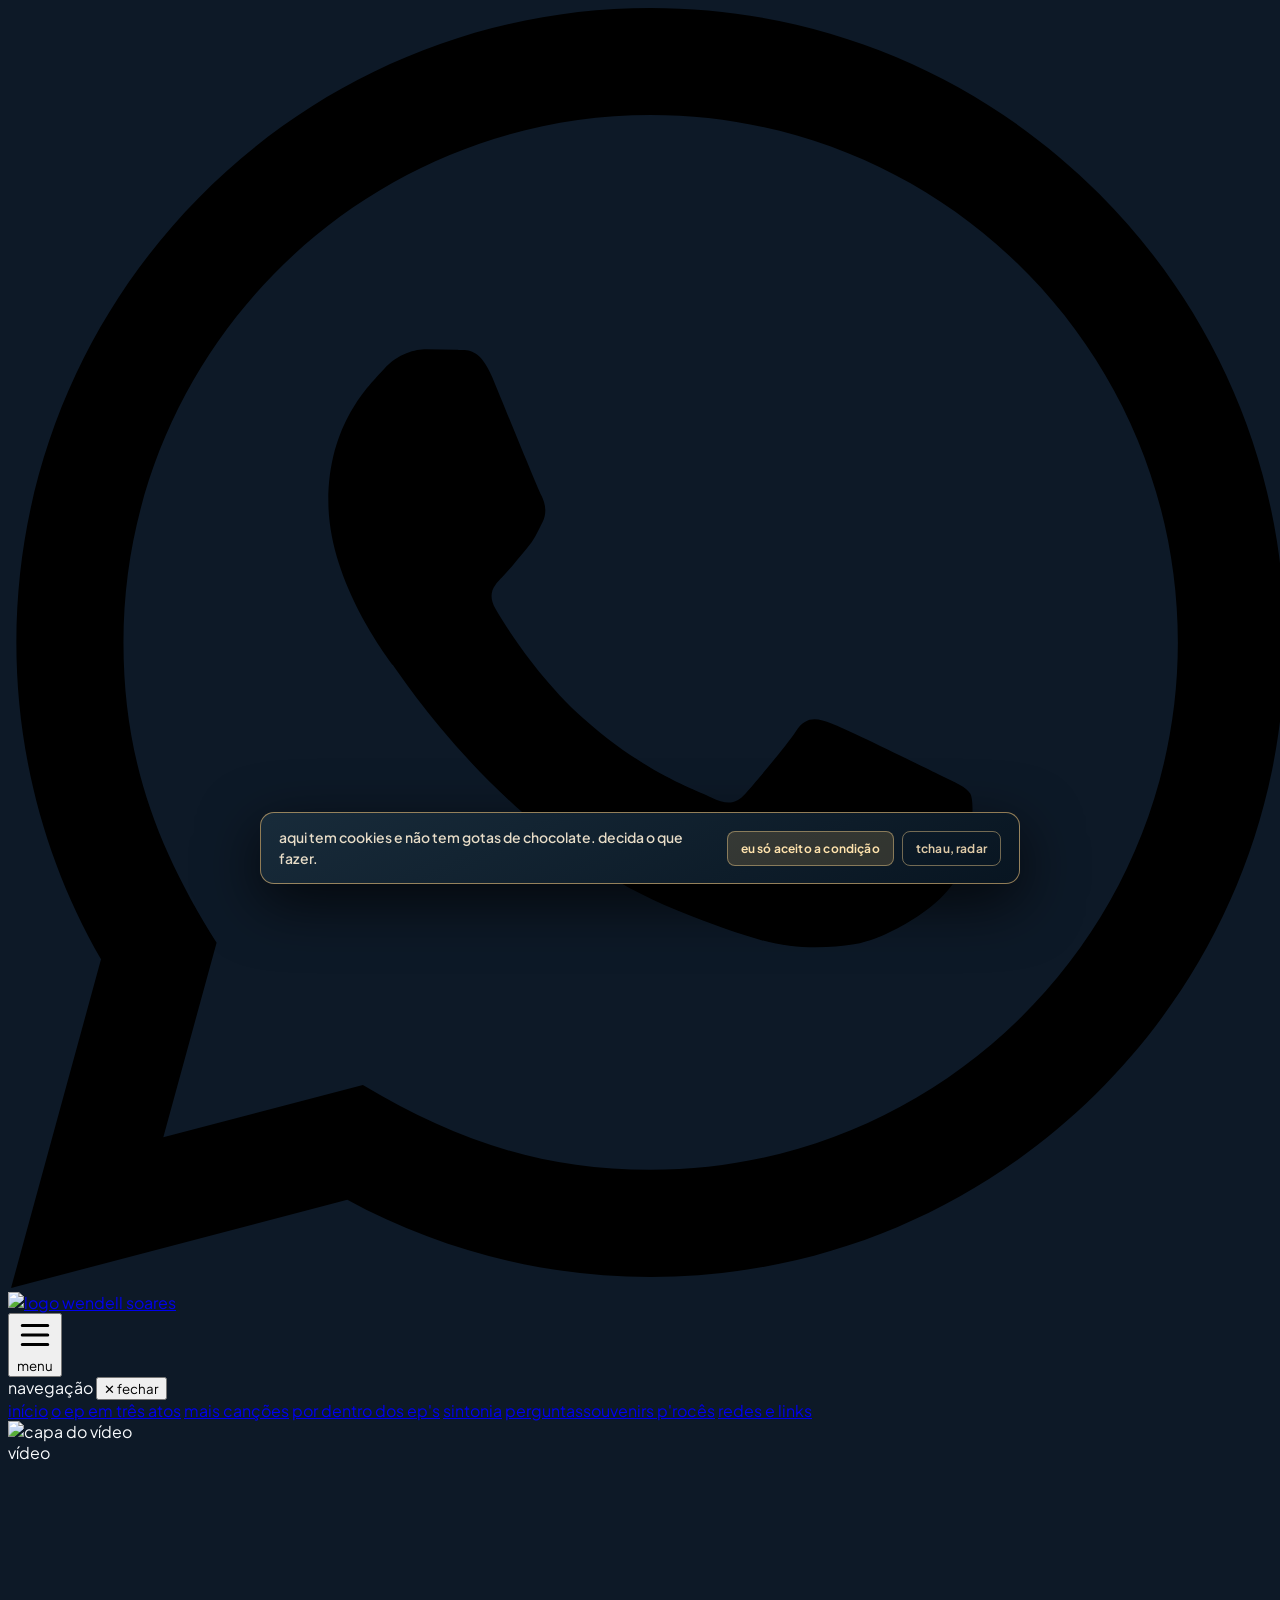
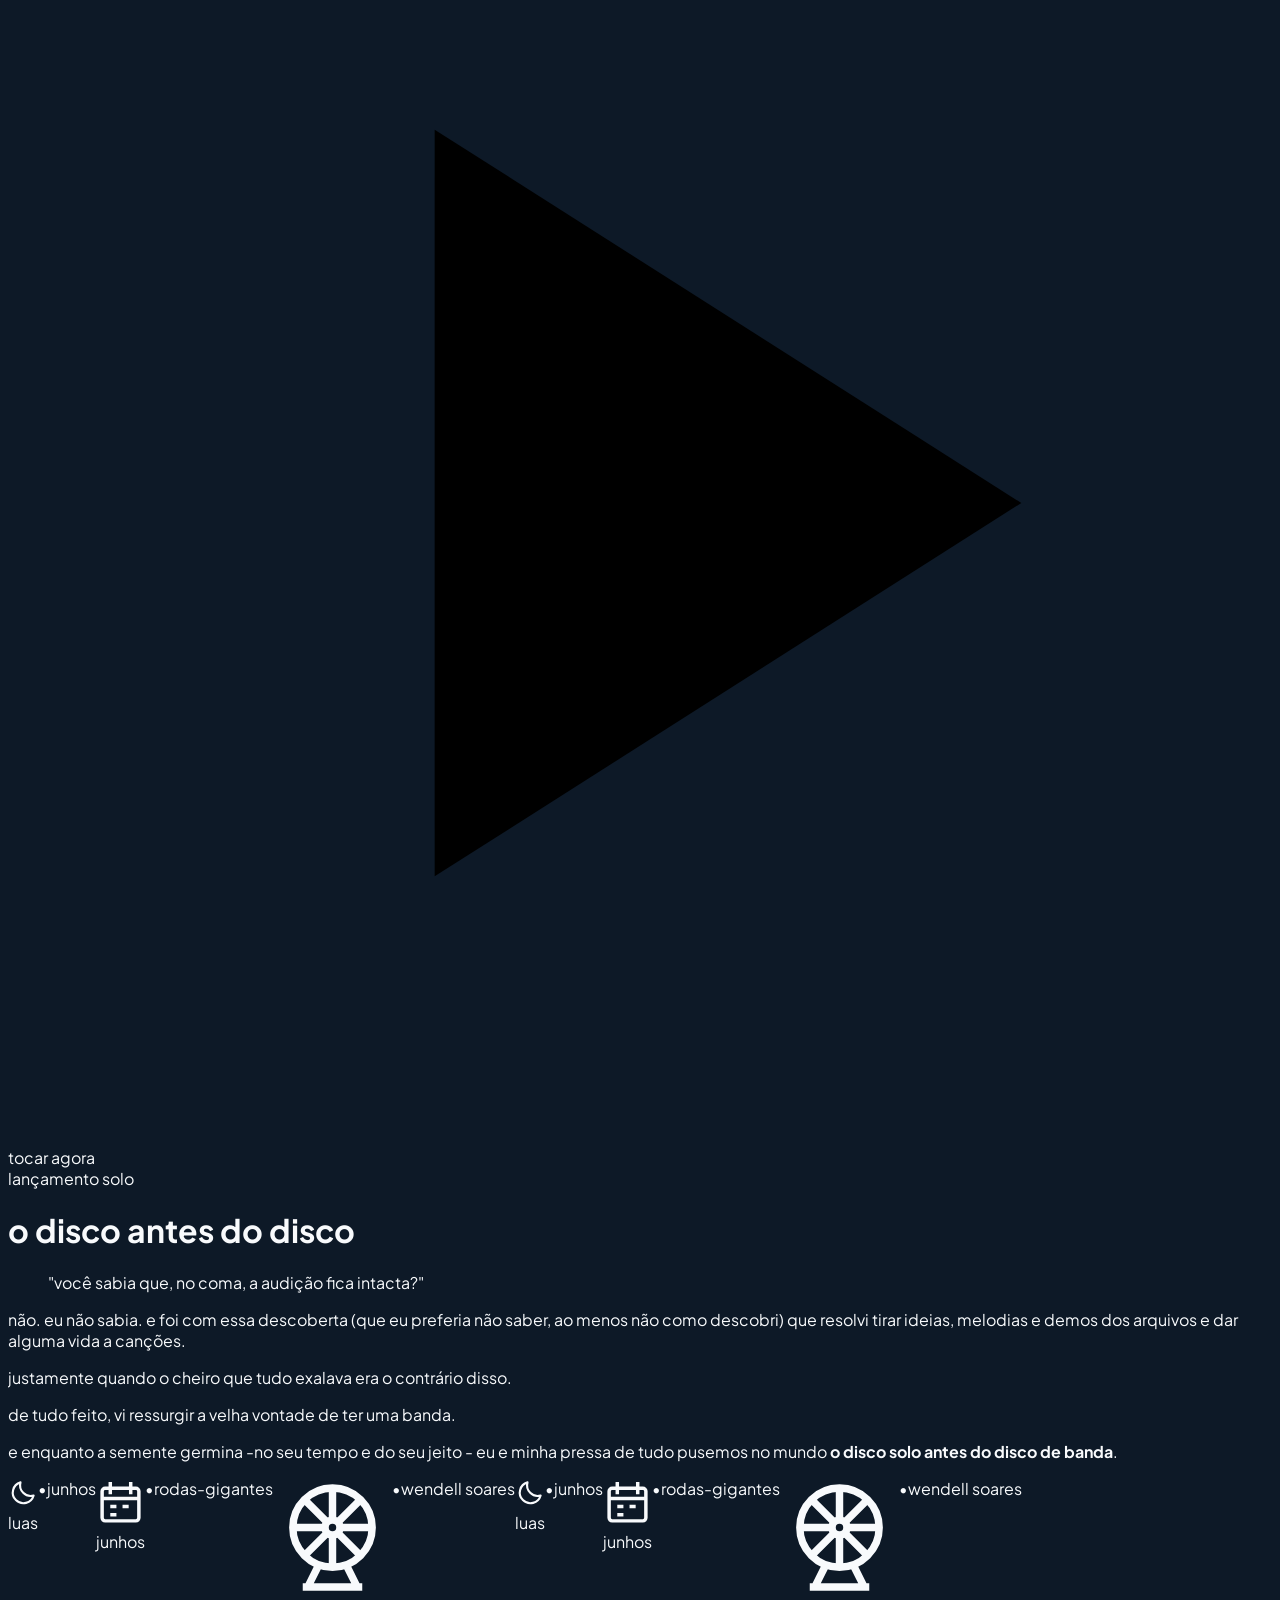
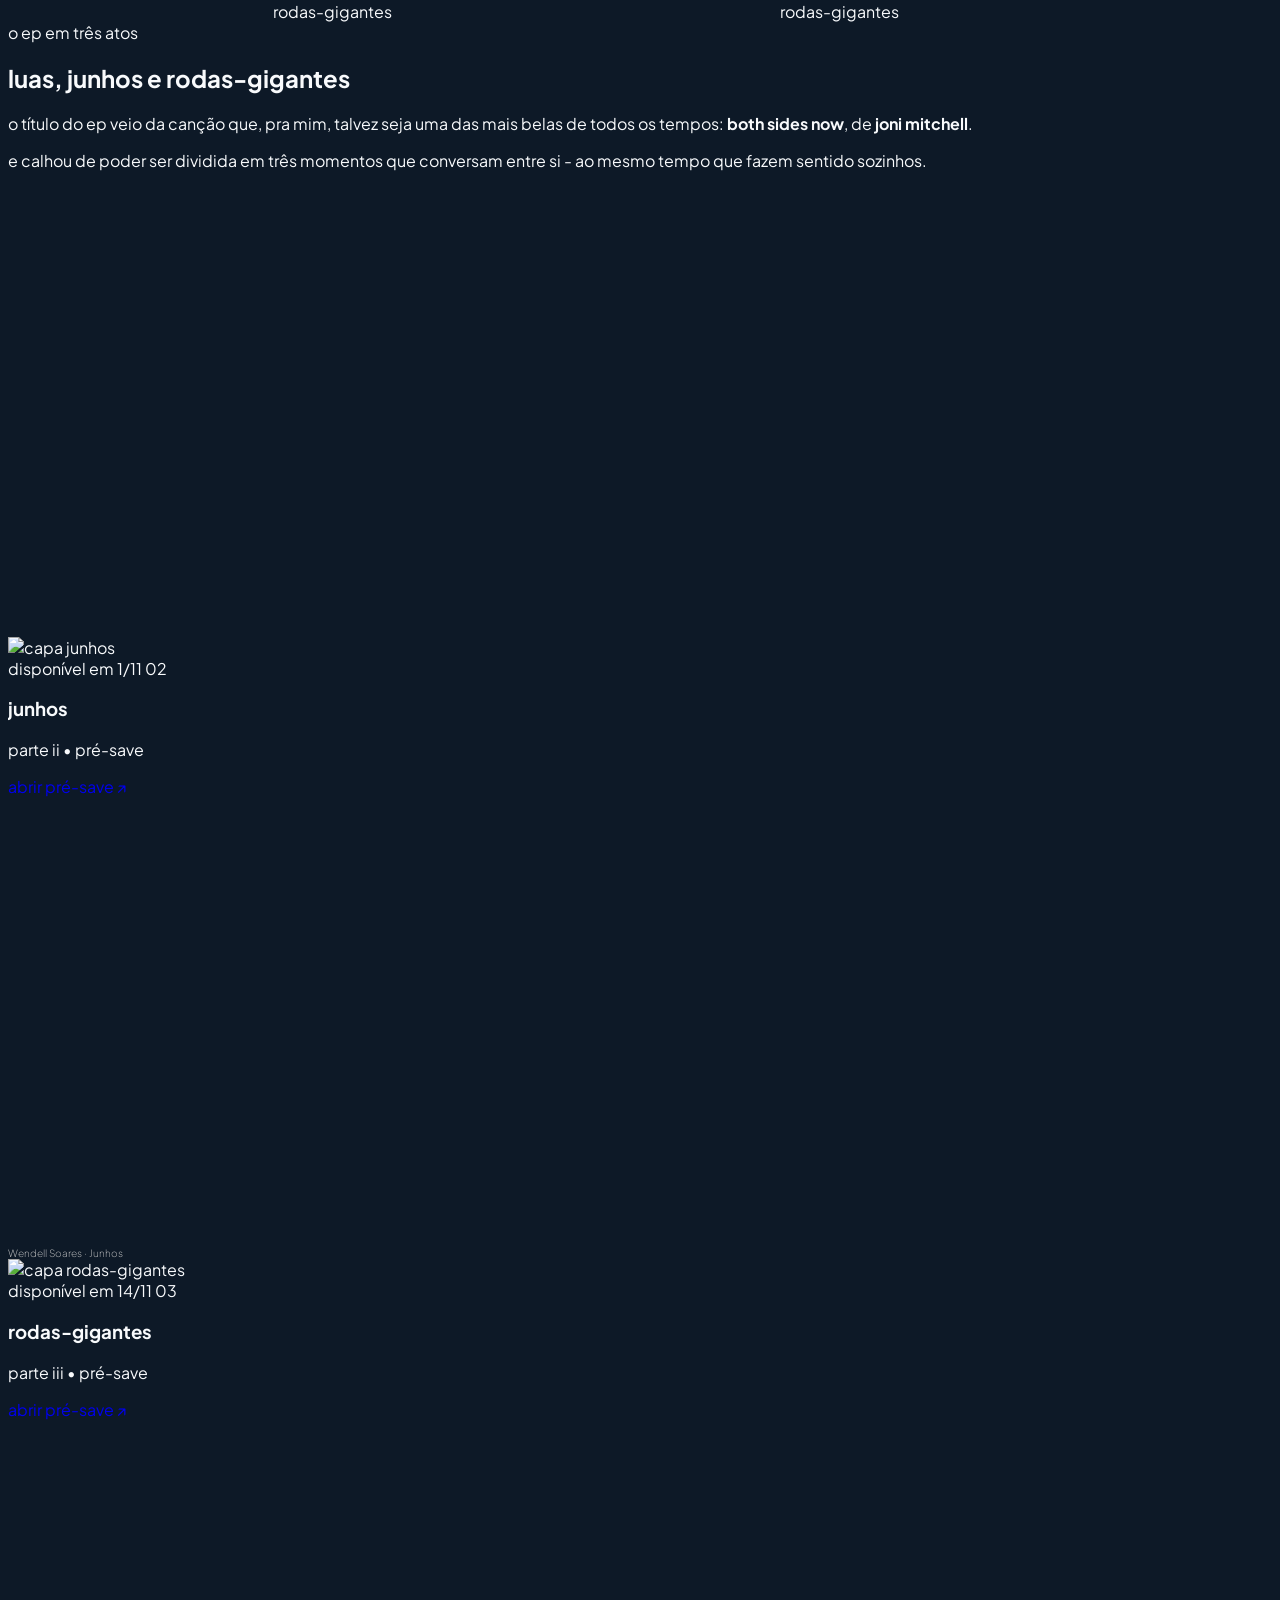
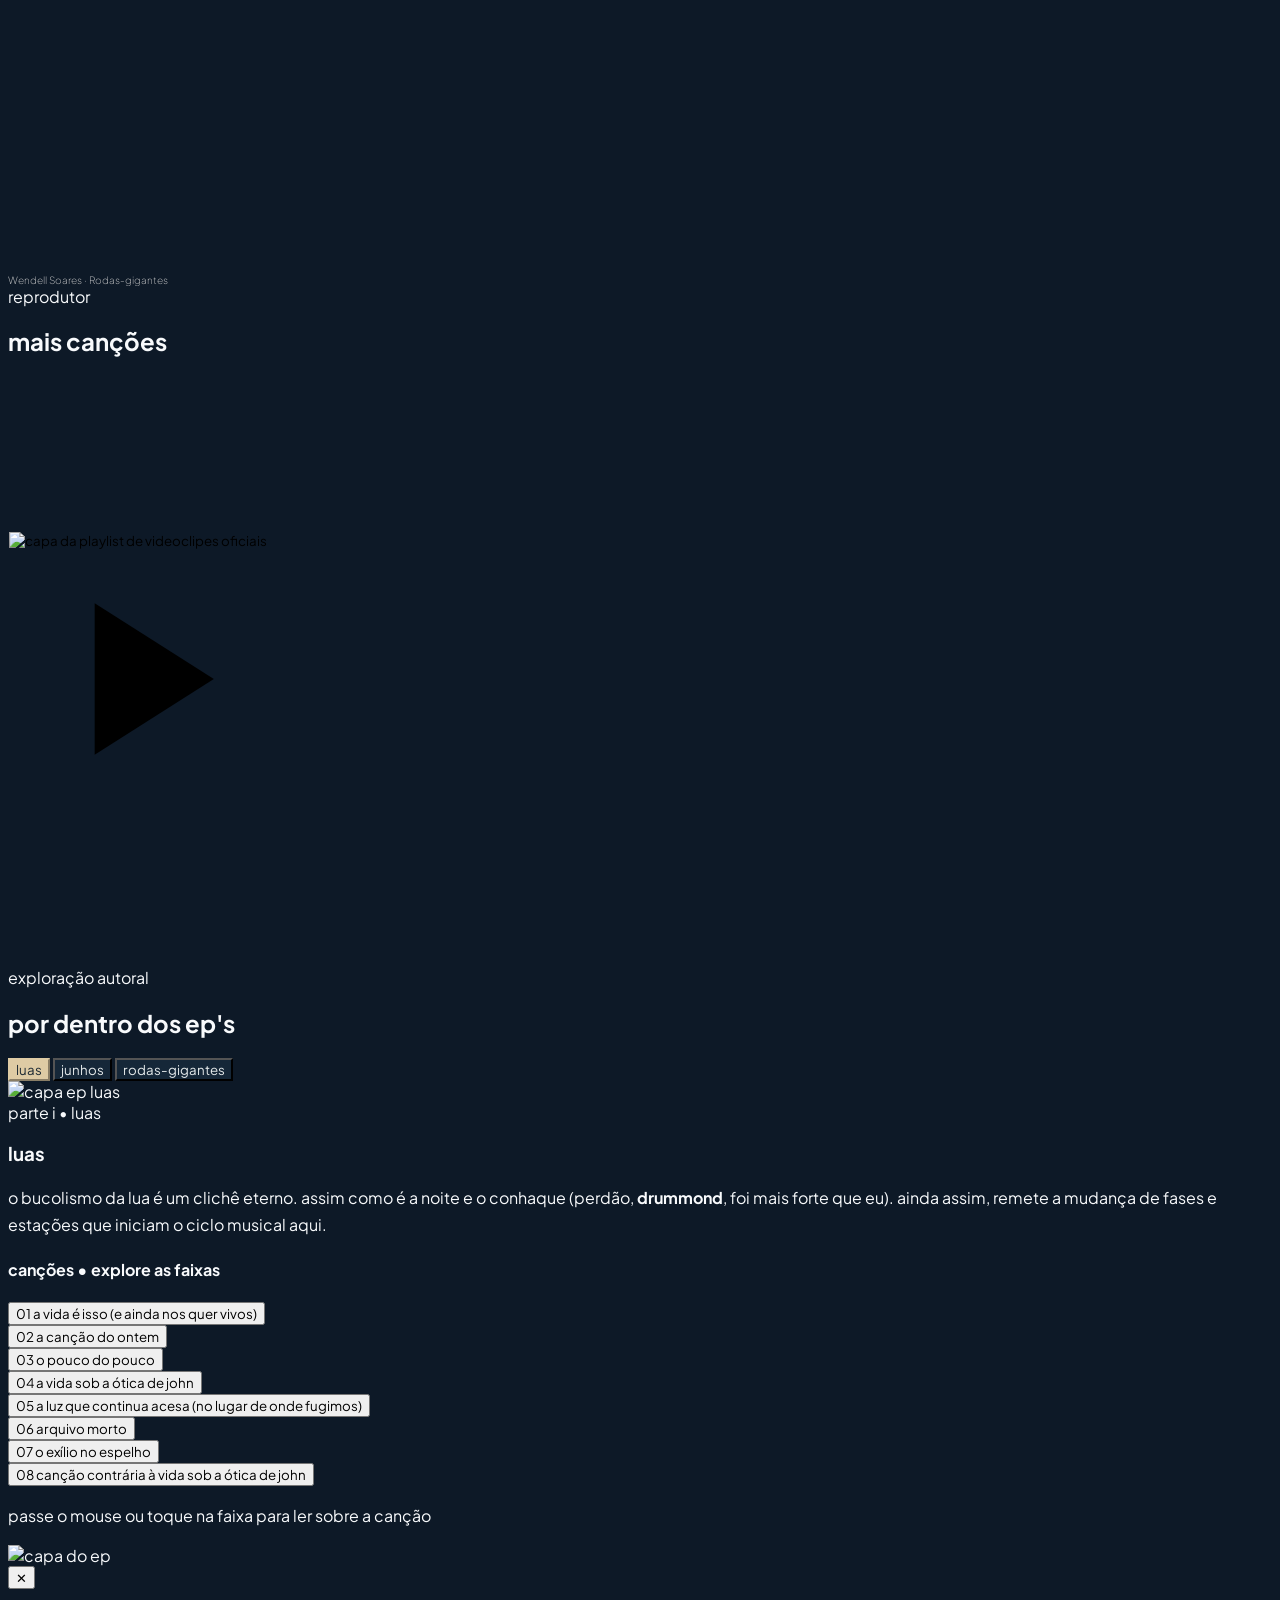
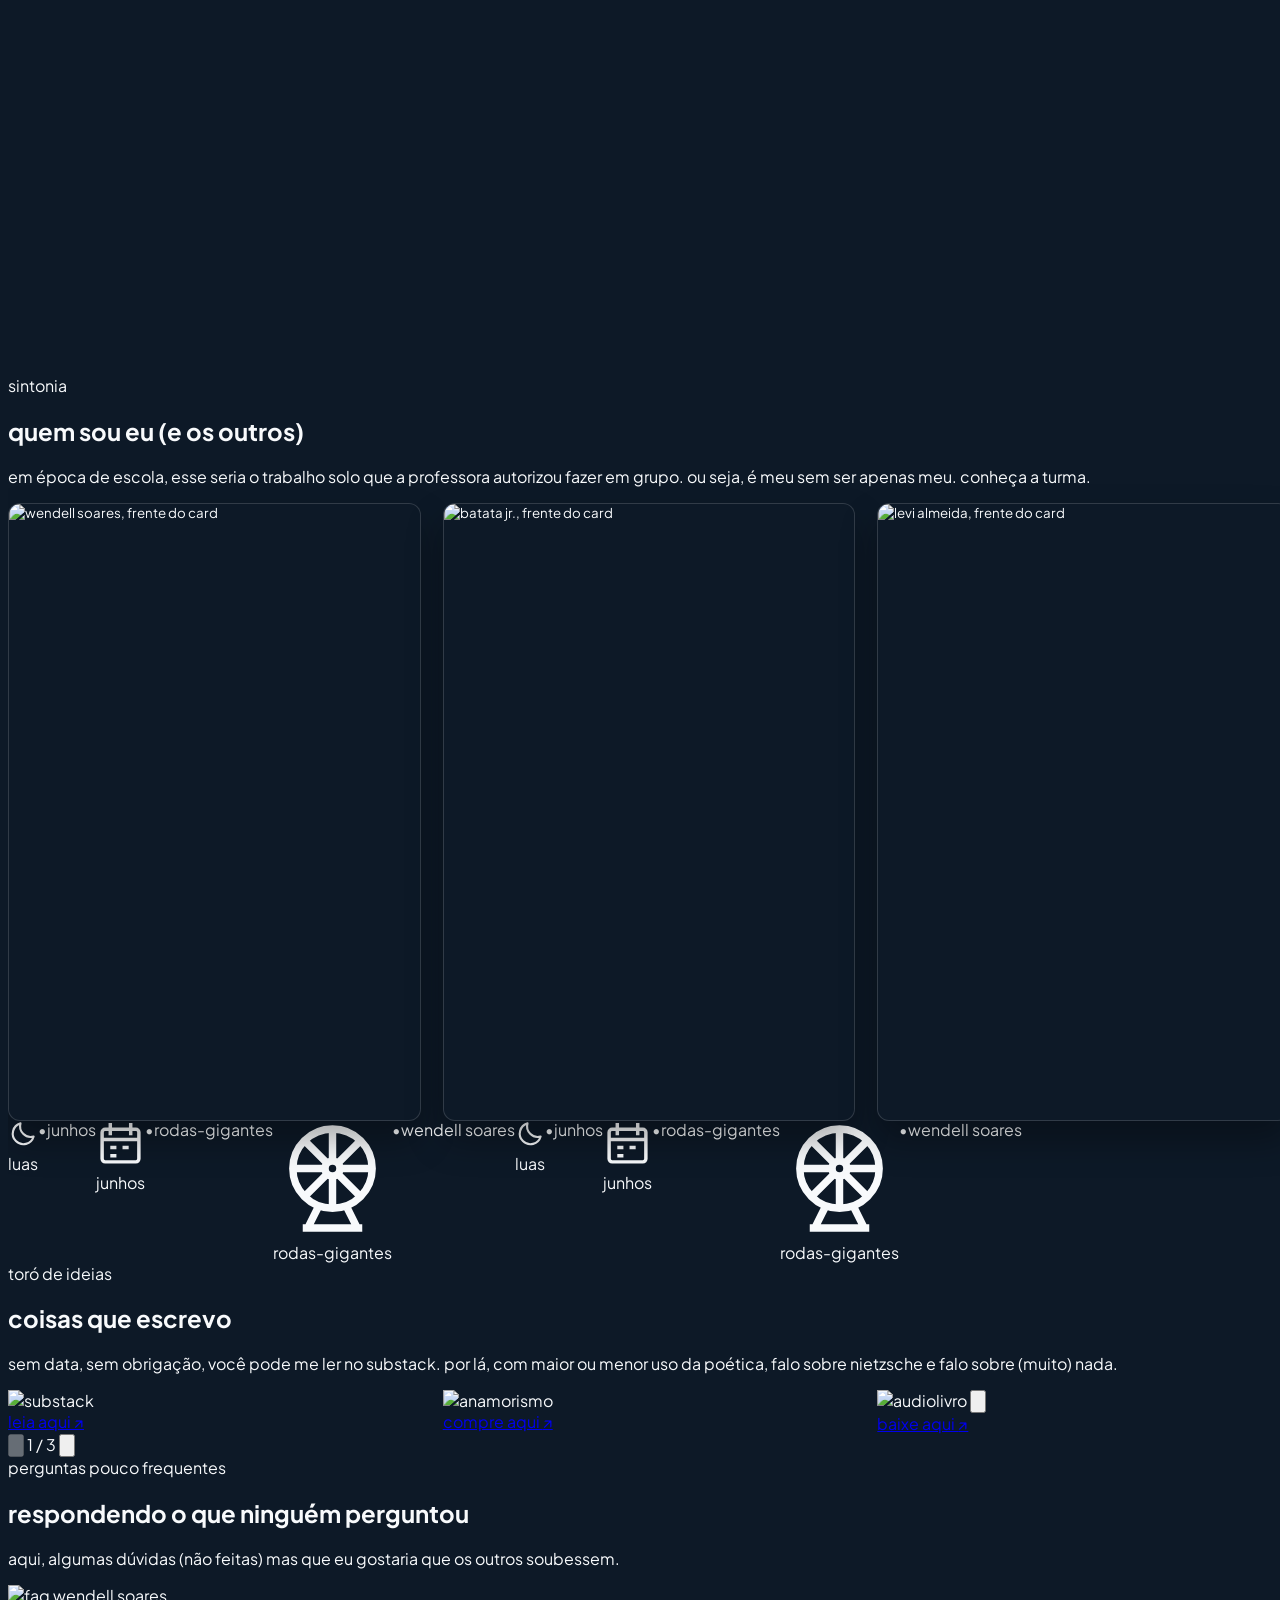
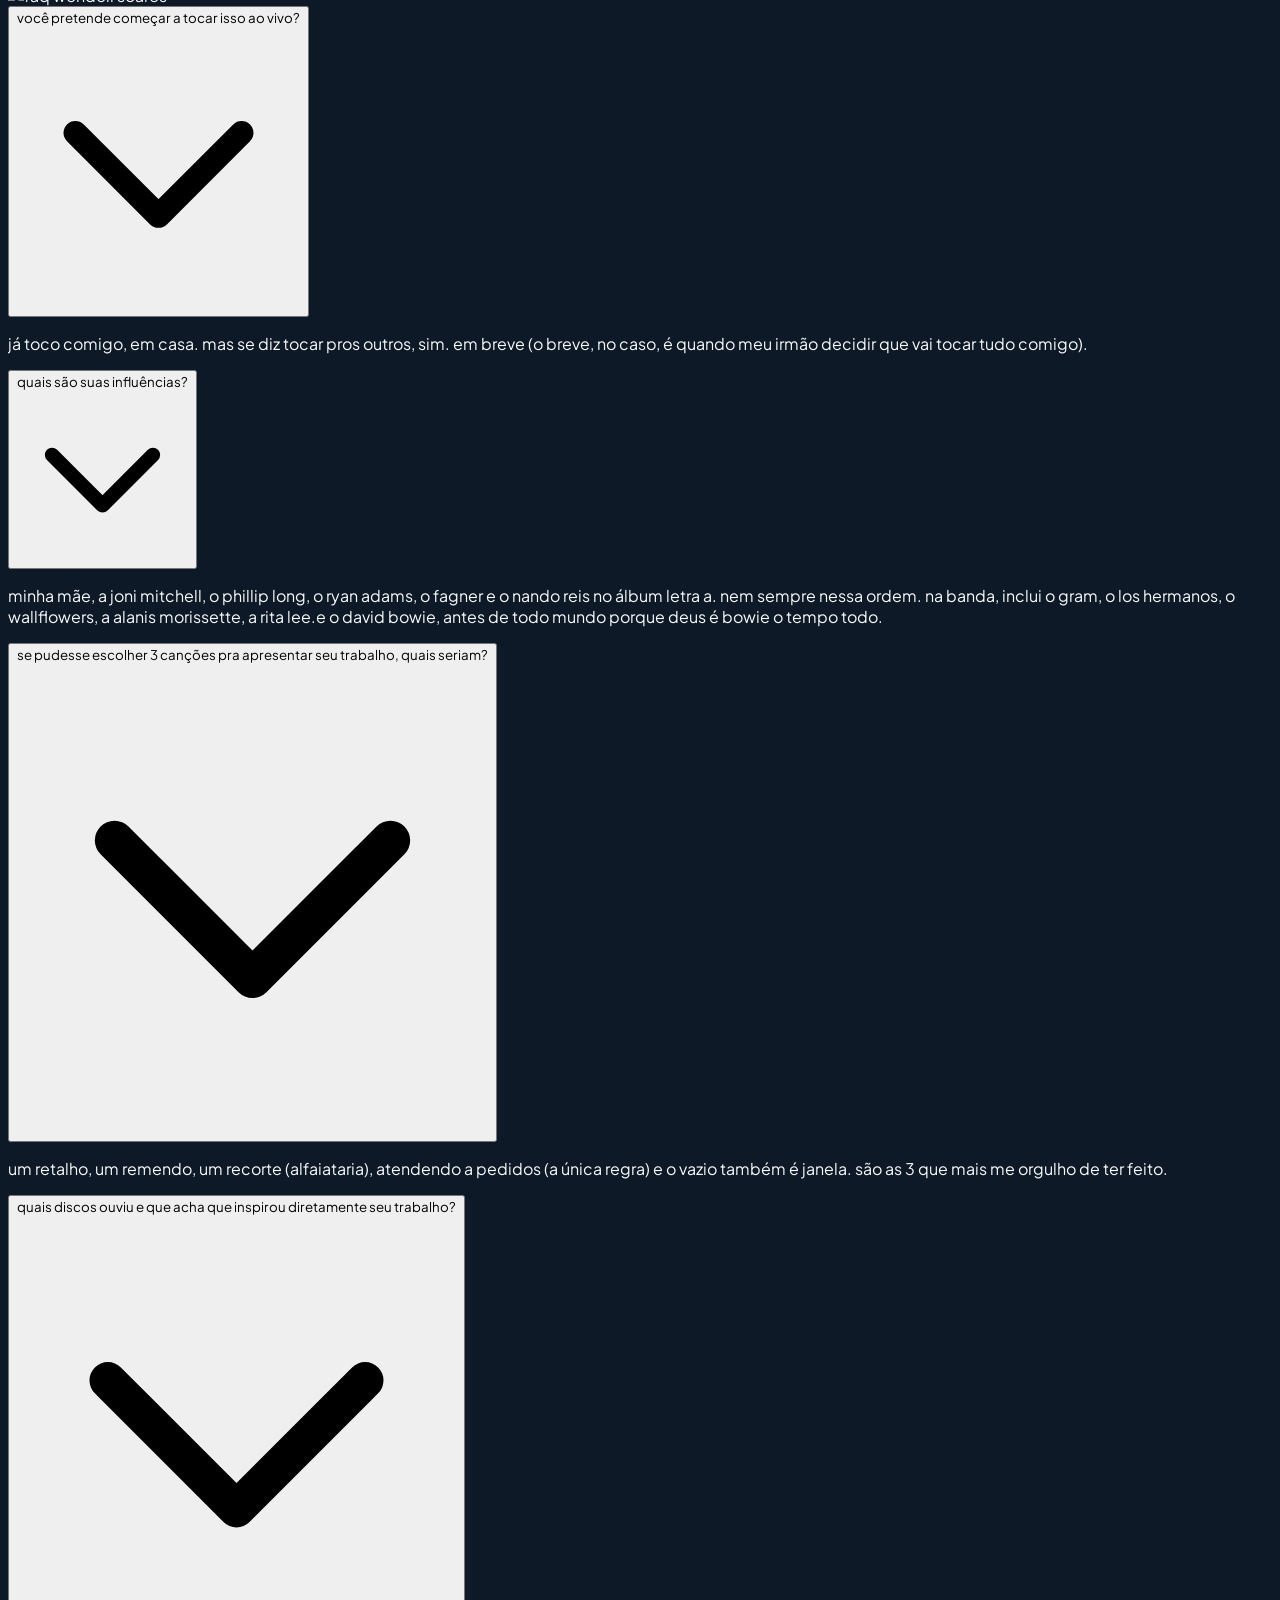
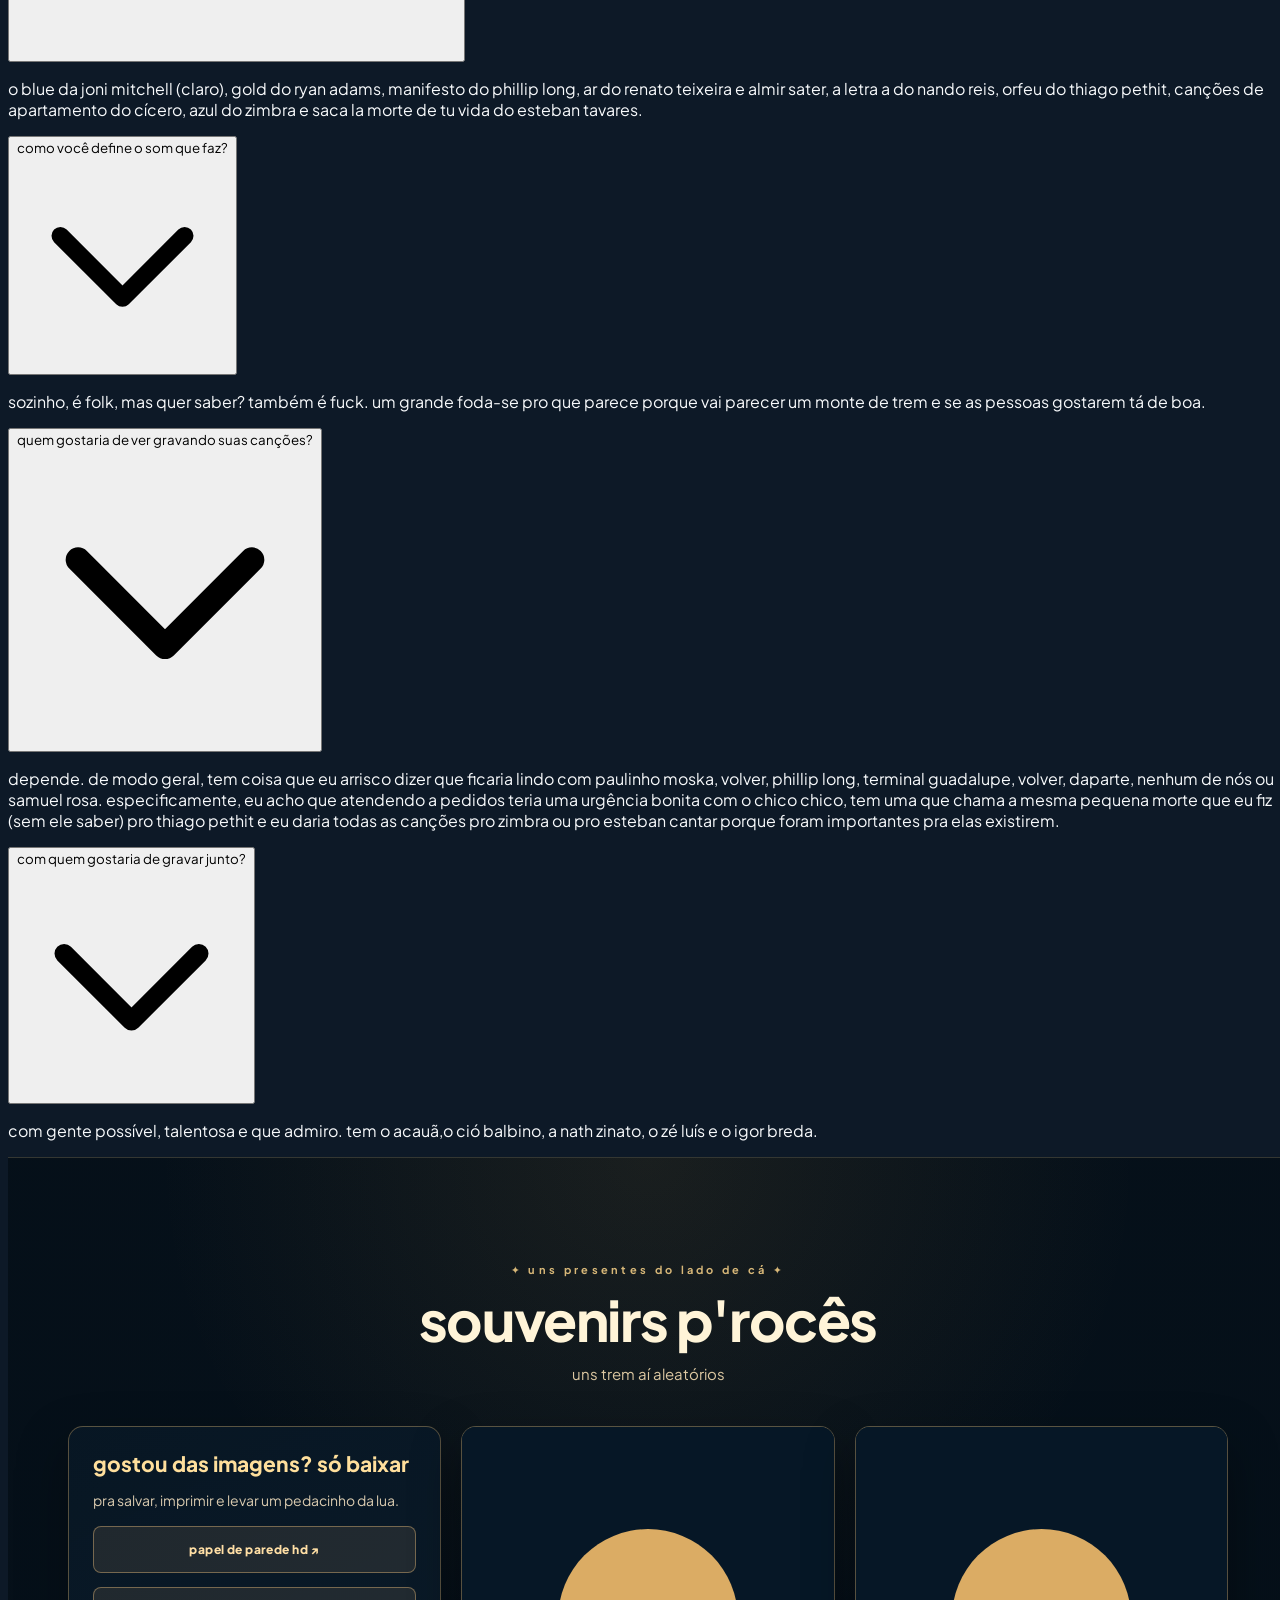
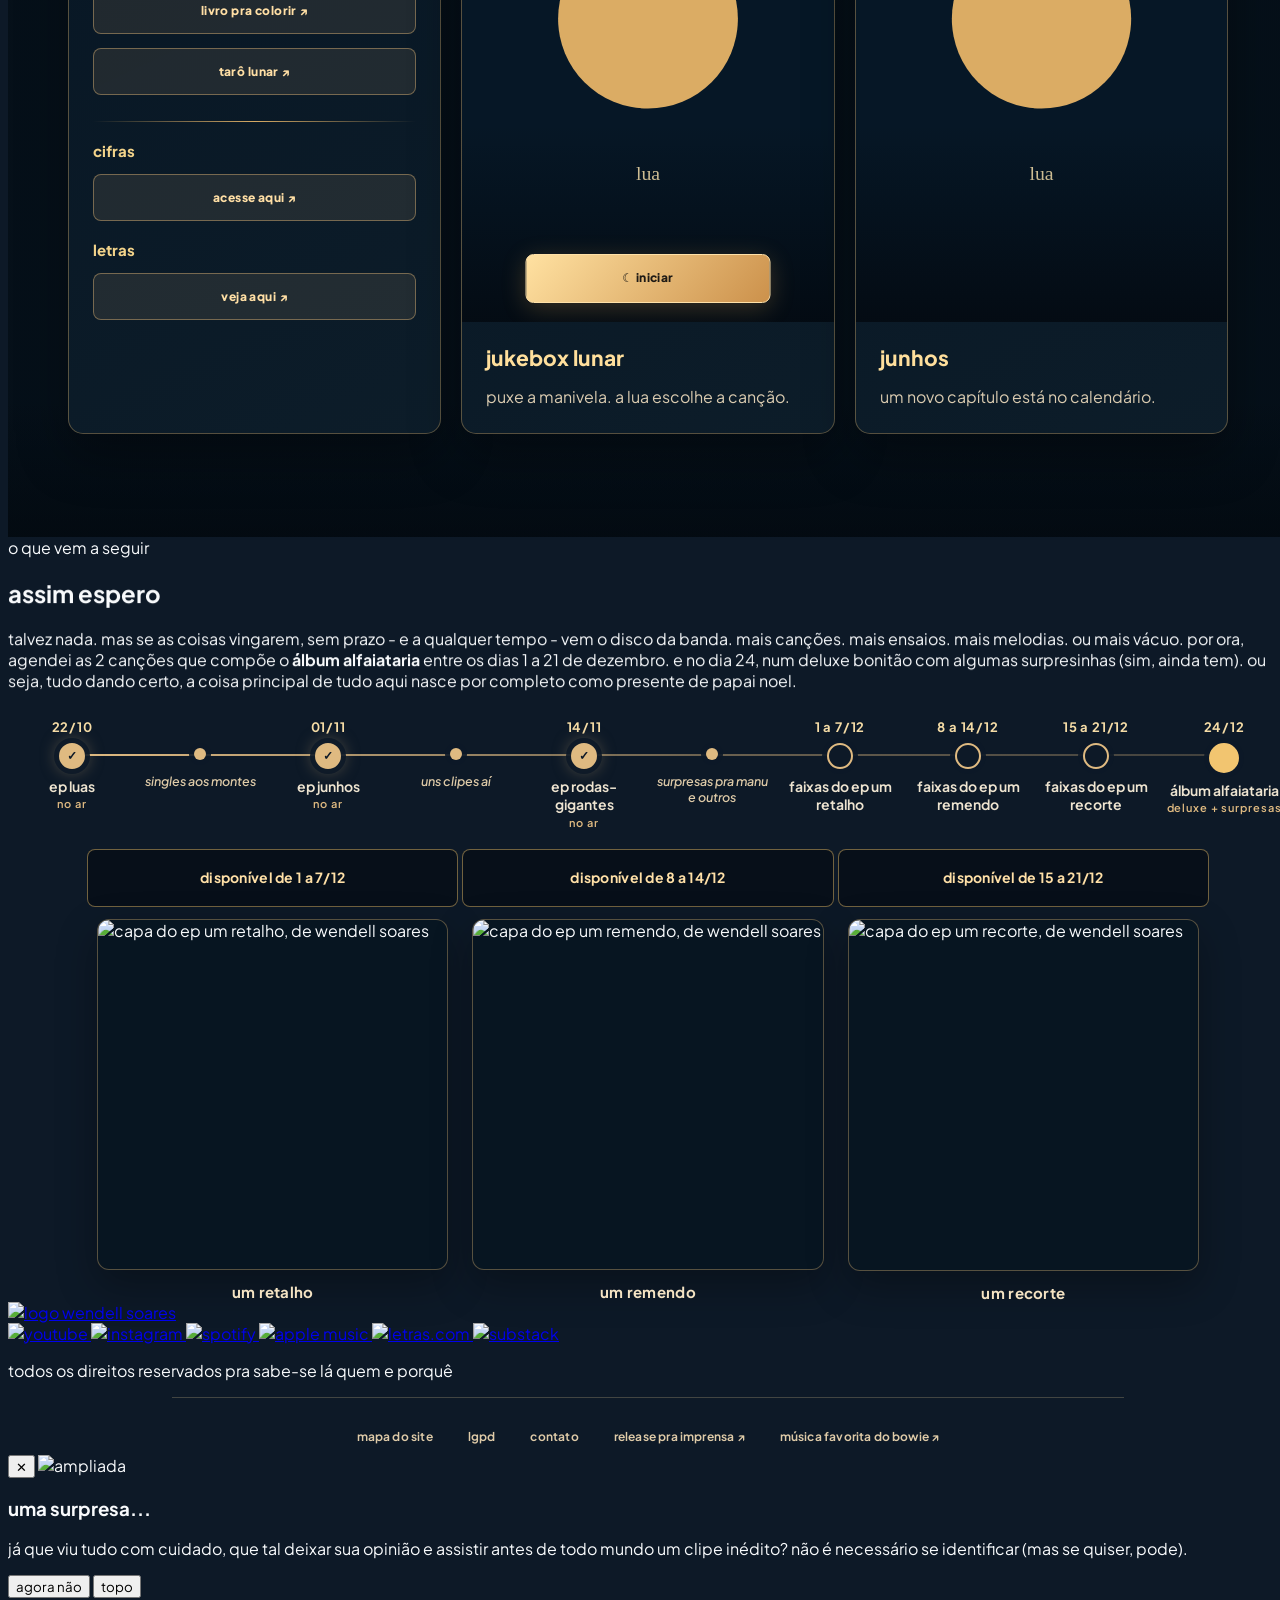
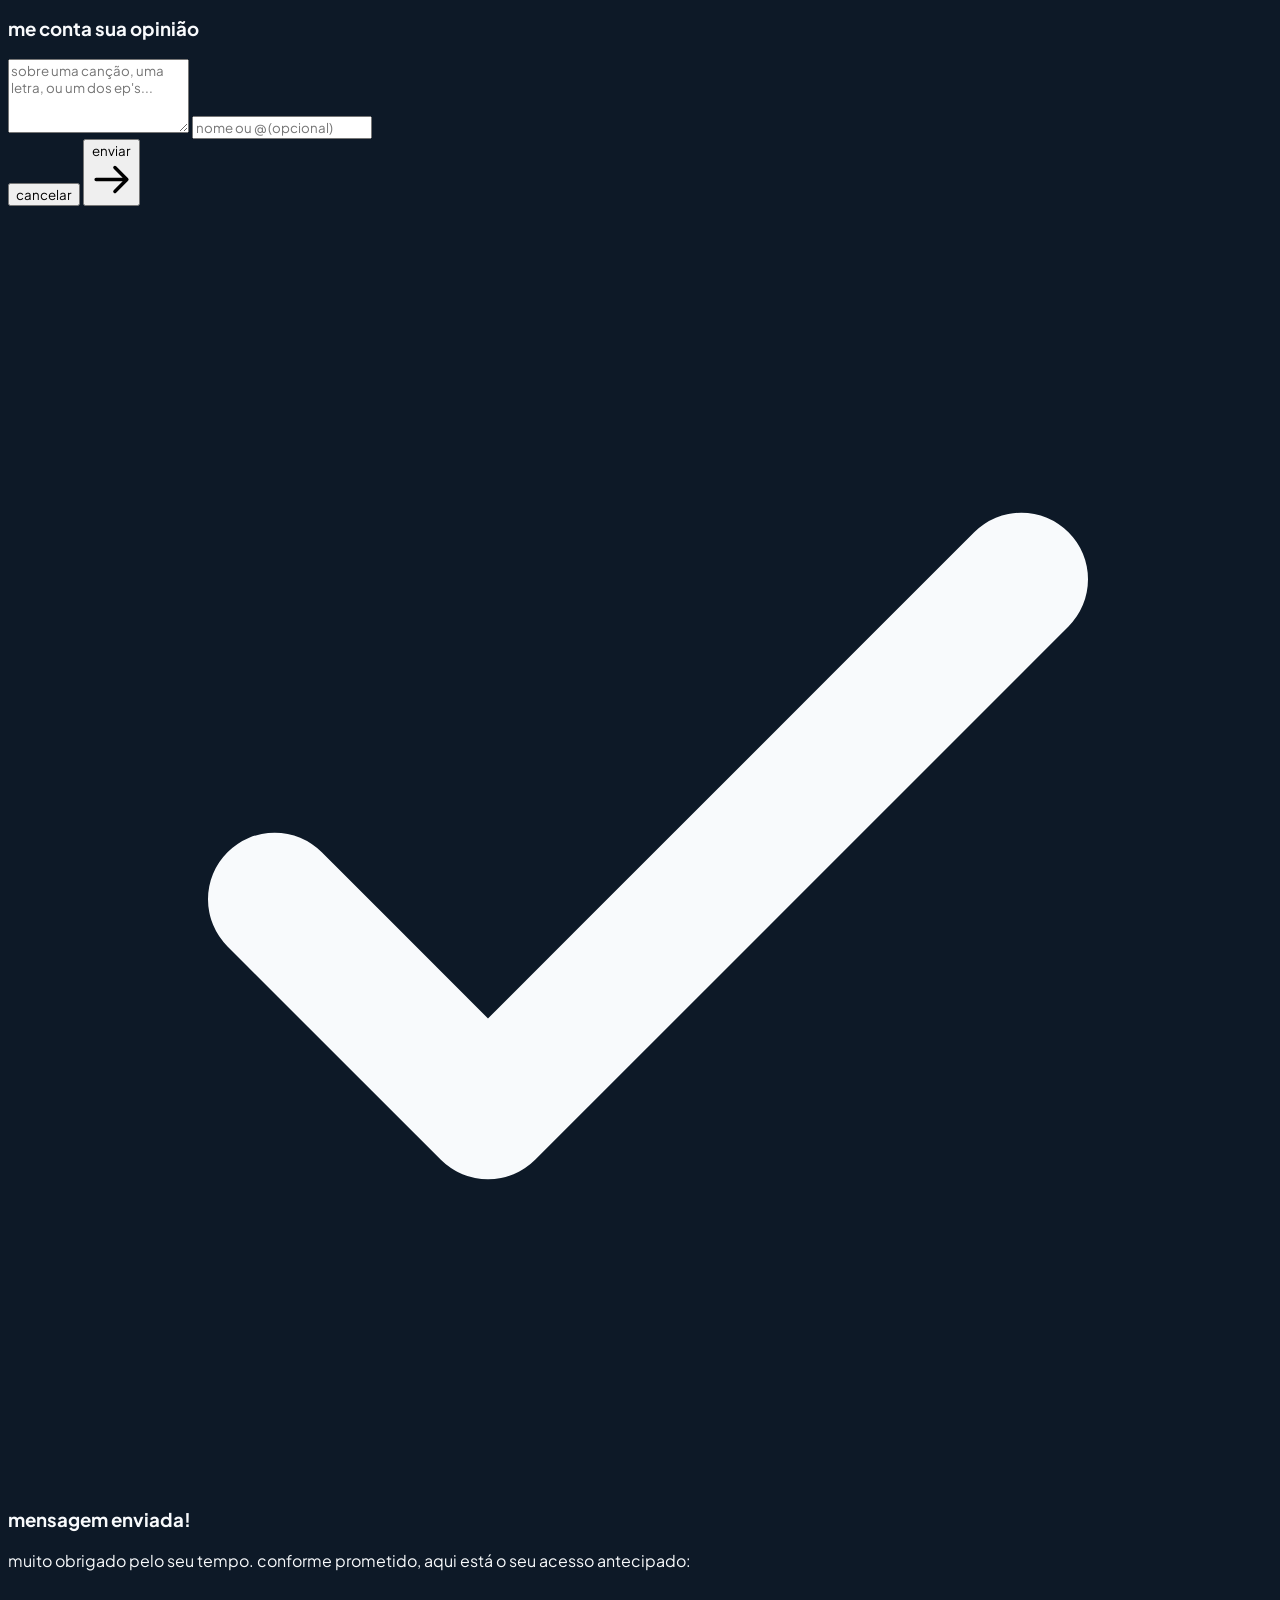
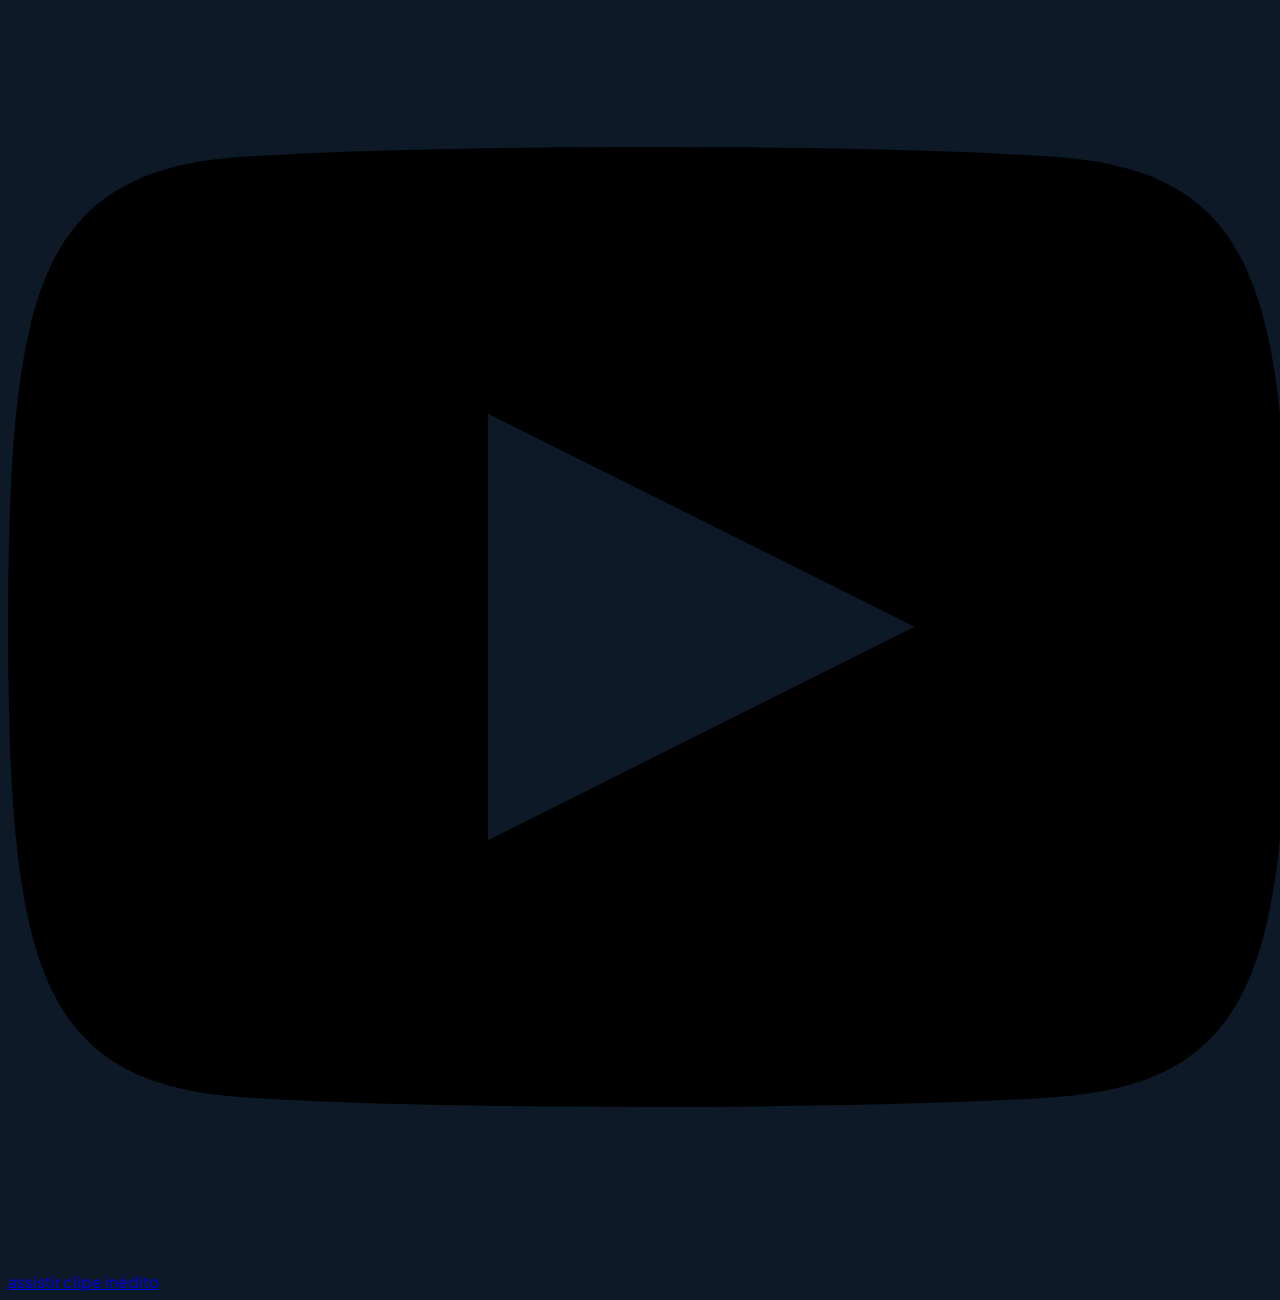
==== index.html @ 998aa4aa "Add files via upload" ====
<!DOCTYPE html>
<html lang="pt-BR"><head>
    <meta charset="UTF-8">
    <meta name="viewport" content="width=device-width, initial-scale=1.0, maximum-scale=1.0, user-scalable=no">
    <title>Wendell Soares | Música autoral e o disco antes do disco</title>
    <meta name="description" content="Conheça a música autoral de Wendell Soares. Ouça os EPs Luas, Junhos e Rodas-gigantes, explore outras canções e acompanhe histórias e bastidores.">
    <meta name="author" content="Wendell Soares">
    <meta name="robots" content="index, follow, max-image-preview:large">
    <meta name="theme-color" content="#0D1927">
    <link rel="canonical" href="https://wendellsoares.com.br/">

    <!-- Open Graph: prévia correta ao compartilhar o domínio oficial -->
    <meta property="og:type" content="website">
    <meta property="og:site_name" content="Wendell Soares">
    <meta property="og:locale" content="pt_BR">
    <meta property="og:url" content="https://wendellsoares.com.br/">
    <meta property="og:title" content="Wendell Soares | Música autoral e o disco antes do disco">
    <meta property="og:description" content="Conheça a música autoral de Wendell Soares. Ouça os EPs Luas, Junhos e Rodas-gigantes, explore outras canções e acompanhe histórias e bastidores.">
    <meta property="og:image" content="https://raw.githubusercontent.com/dellsoares/disco/1a5c5d21f812adb6152eb32091b445502b4f0f8d/avatar_wendell.png">
    <meta property="og:image:alt" content="Wendell Soares">

    <!-- Cartão de compartilhamento para X/Twitter -->
    <meta name="twitter:card" content="summary_large_image">
    <meta name="twitter:title" content="Wendell Soares | Música autoral e o disco antes do disco">
    <meta name="twitter:description" content="Conheça a música autoral de Wendell Soares. Ouça os EPs Luas, Junhos e Rodas-gigantes, explore outras canções e acompanhe histórias e bastidores.">
    <meta name="twitter:image" content="https://raw.githubusercontent.com/dellsoares/disco/1a5c5d21f812adb6152eb32091b445502b4f0f8d/avatar_wendell.png">

    <!-- Dados estruturados: pessoa, site e página inicial -->
    <script type="application/ld+json">
    {
      "@context": "https://schema.org",
      "@graph": [
        {
          "@type": "Person",
          "@id": "https://wendellsoares.com.br/#person",
          "name": "Wendell Soares",
          "url": "https://wendellsoares.com.br/",
          "image": "https://raw.githubusercontent.com/dellsoares/disco/1a5c5d21f812adb6152eb32091b445502b4f0f8d/avatar_wendell.png",
          "sameAs": [
            "https://www.youtube.com/@dellsoares/",
            "https://www.instagram.com/_wendellsoares_/",
            "https://open.spotify.com/intl-pt/artist/0jG9dHWgnoy5o2nIxjBc69",
            "https://soundcloud.com/dellsoares",
            "https://wendellsoares.substack.com/"
          ]
        },
        {
          "@type": "WebSite",
          "@id": "https://wendellsoares.com.br/#website",
          "url": "https://wendellsoares.com.br/",
          "name": "Wendell Soares",
          "inLanguage": "pt-BR",
          "publisher": { "@id": "https://wendellsoares.com.br/#person" }
        },
        {
          "@type": "WebPage",
          "@id": "https://wendellsoares.com.br/#webpage",
          "url": "https://wendellsoares.com.br/",
          "name": "Wendell Soares | Música autoral e o disco antes do disco",
          "description": "Conheça a música autoral de Wendell Soares. Ouça os EPs Luas, Junhos e Rodas-gigantes, explore outras canções e acompanhe histórias e bastidores.",
          "isPartOf": { "@id": "https://wendellsoares.com.br/#website" },
          "about": { "@id": "https://wendellsoares.com.br/#person" },
          "inLanguage": "pt-BR"
        }
      ]
    }
    </script>

    <!-- Tailwind CSS -->
    <script src="https://cdn.tailwindcss.com"></script>

    <!-- Tipografia Nourd + Fallback Plus Jakarta Sans -->
    <link href="https://fonts.cdnfonts.com/css/nourd" rel="stylesheet">
    <link rel="preconnect" href="https://fonts.googleapis.com">
    <link rel="preconnect" href="https://fonts.gstatic.com" crossorigin="">
    <link href="https://fonts.googleapis.com/css2?family=Plus+Jakarta+Sans:ital,wght@0,300;0,400;0,500;0,600;0,700;1,400&amp;display=swap" rel="stylesheet">

    <script>
        tailwind.config = {
            theme: {
                extend: {
                    colors: {
                        brand: '#0D1927',
                        brandDark: '#070E17',
                        brandLight: '#16283E',
                        epLuas: '#DECBA4',
                        epJunhos: '#A5A881',
                        epRodas: '#A6B8B7'
                    },
                    fontFamily: {
                        sans: ['Nourd', 'Plus Jakarta Sans', 'sans-serif'],
                        nourd: ['Nourd', 'Plus Jakarta Sans', 'sans-serif'],
                    }
                }
            }
        }
    </script>

    <style>
        /* Trava adicionada para impedir o scroll horizontal no celular */
        html, body {
            width: 100%;
            max-width: 100%;
            overflow-x: hidden;
            position: relative;
        }

        body {
            background-color: #0D1927;
            font-family: 'Nourd', 'Plus Jakarta Sans', sans-serif;
            color: #F8FAFC;
            text-transform: lowercase;
        }

        /* Aplicar Nourd também aos controles nativos, sem interferir nos players externos. */
        button, input, select, textarea {
            font-family: 'Nourd', 'Plus Jakarta Sans', sans-serif;
        }

        a, iframe, input {
            text-transform: none;
        }

        .lowercase-all {
            text-transform: lowercase;
        }

        @keyframes pulse-ring {
            0% { transform: scale(0.95); opacity: 0.7; }
            70% { transform: scale(1.25); opacity: 0; }
            100% { transform: scale(1.25); opacity: 0; }
        }
        .play-ring {
            animation: pulse-ring 2.4s cubic-bezier(0.24, 0, 0.38, 1) infinite;
        }

        @keyframes marquee {
            0% { transform: translateX(0%); }
            100% { transform: translateX(-50%); }
        }
        .animate-marquee {
            display: flex;
            width: 200%;
            animation: marquee 28s linear infinite;
        }

        .song-line {
            position: absolute;
            left: 19px;
            top: 24px;
            bottom: 24px;
            width: 2px;
            background: rgba(0, 0, 0, 0.15);
        }

        @keyframes float-cushion {
            0%, 100% { transform: translateY(0); }
            50% { transform: translateY(-15px); }
        }
        .animate-float {
            animation: float-cushion 4s ease-in-out infinite;
        }

        /* Carrossel mobile da seção "toró de ideias" e "sintonia". */
        .toro-track, .sintonia-track {
            display: grid;
            grid-template-columns: repeat(3, minmax(0, 1fr));
            gap: 1.5rem;
        }
        
        @media (max-width: 767px) {
            .toro-track, .sintonia-track {
                display: flex;
                gap: 1rem;
                overflow-x: auto;
                scroll-snap-type: x mandatory;
                scroll-behavior: smooth;
                scrollbar-width: none;
                -webkit-overflow-scrolling: touch;
                padding-bottom: 1rem;
            }
            .toro-track::-webkit-scrollbar, .sintonia-track::-webkit-scrollbar { display: none; }
            .toro-video-item {
                flex: 0 0 100%;
                scroll-snap-align: center;
                padding: 0 0.35rem;
            }
            .sintonia-item {
                flex: 0 0 85%;
                scroll-snap-align: center;
            }
        }
        @media (prefers-reduced-motion: reduce) {
            .toro-track, .sintonia-track { scroll-behavior: auto; }
        }

        /* Abas dos EPs */
        .ep-tab { color: #e4e9ea; background: #152738; }
        .ep-tab.is-active { color: #1D2A33; background: var(--ep-tab-color); border-color: var(--ep-tab-color); }
        .ep-tab:focus-visible { outline: 2px solid #334e5f; outline-offset: 3px; }
        .ep-panel.hidden { display: none; }
        .ep-panel > div.relative p { line-height: 1.7; }
        .ep-song-modal.hover-preview { pointer-events: none; }
        .ep-song-modal.hover-preview .ep-song-popup,
        .ep-song-modal.hover-preview .ep-song-popup * { pointer-events: none !important; }
        .ep-song-modal.hover-preview #ep-song-modal-close { display: none; }
        .ep-song-modal:not(.hover-preview) { pointer-events: auto; }
        .ep-modal-scroll { scrollbar-width: thin; scrollbar-color: #a6b8b7 transparent; }
        /* O modal acompanha a proporção quadrada das capas dos EPs. */
        .ep-song-modal .ep-song-popup { width: min(100%, 430px, 85vh); aspect-ratio: 1 / 1; }
        @media (max-width: 420px) {
            .ep-song-modal .ep-song-popup { aspect-ratio: 1 / 1; }
        }
        /* almofada do áudio de mãe: exclusiva da faixa junhos 08; nunca é pop-up automático */
        #mom-cushion-scene[hidden] { display: none !important; }
        #mom-cushion-scene {
            position:absolute; z-index:12; top:clamp(6px,2.6%,15px); left:50%;
            transform:translateX(-50%); width:min(82%,302px); height:min(65%,285px);
            pointer-events:none; display:flex; align-items:flex-start; justify-content:center;
        }
        #mom-cushion-button {
            display:block; position:relative; width:100%; max-height:100%; cursor:pointer;
            appearance:none; padding:0; margin:0; border:0; background:transparent;
            pointer-events:auto; transform-origin: top center;
            transform:scale(.5); animation:mom-heart-float 3s ease-in-out infinite;
            filter:drop-shadow(0 14px 18px rgba(0,0,0,.55));
        }
        #mom-cushion-button img {display:block;width:100%;height:auto;max-height:clamp(165px,53vh,280px);object-fit:contain;}
        #mom-cushion-button.is-playing {
            transform:scale(1);
            animation:mom-heart-beat 1.15s ease-in-out infinite;
            filter:drop-shadow(0 13px 25px rgba(236,177,87,.47));
        }
        #mom-cushion-button:focus-visible {outline:3px solid #f7c76e;outline-offset:4px;border-radius:12px;}
        .mom-cushion-indicator {
            position:absolute;top:52%;left:50%;transform:translate(-50%,-50%);
            display:grid;place-items:center;width:53px;height:53px;border-radius:50%;
            background:rgba(7,14,23,.85); color:#ffe9ae; font-size:21px;
            border:1px solid rgba(255,223,156,.6);box-shadow:0 8px 22px rgba(0,0,0,.45);
        }
        #mom-cushion-button.is-playing .mom-cushion-indicator {opacity:0;}
        #mom-cushion-scene ~ div:last-child {z-index:13;}
        .mom-song-actions {display:flex; flex-wrap:wrap;gap:7px; margin-top:12px;align-items:center;}
        .mom-song-actions button {
            border:1px solid rgba(255,211,139,.48);background:rgba(5,15,23,.88);
            color:#ffe4a7;font:inherit;font-size:11px;font-weight:650;
            border-radius:7px;padding:8px 10px;cursor:pointer;
        }
        .mom-song-actions button:hover,.mom-song-actions button:focus-visible {background:rgba(207,157,85,.35);}
        .mom-song-actions span {color:#d9ceb8;font-size:10px;}
        @keyframes mom-heart-float {
            0%,100% {transform:scale(.5) translateY(0)}
            50% {transform:scale(.5) translateY(-11px)}
        }
        @keyframes mom-heart-beat {
            0%,100% {transform:scale(1)}
            35% {transform:scale(1.055)}
            65% {transform:scale(.988)}
        }
        @media (max-width:420px){
            #mom-cushion-scene {top:5%;width:80%;height:56%;}
            #mom-cushion-button img {max-height:230px;}
        }
        @media (prefers-reduced-motion:reduce){
            #mom-cushion-button {animation:none;transform:scale(.5)}
            #mom-cushion-button.is-playing {animation:none;transform:scale(1)}
        }

        /* Cards da seção sintonia: frente e verso com giro 3D */
        #sintonia .sintonia-flip-card {
            display: block;
            position: relative;
            width: 100%;
            min-width: 0;
            aspect-ratio: 4 / 6;
            padding: 0;
            border: 0;
            border-radius: 12px;
            overflow: visible;
            background: transparent;
            color: inherit;
            cursor: pointer;
            text-align: left;
            perspective: 1400px;
            -webkit-tap-highlight-color: transparent;
            box-shadow: 0 20px 35px rgba(0,0,0,.34);
        }
        #sintonia .sintonia-flip-inner {
            display: block;
            position: relative;
            width: 100%;
            height: 100%;
            border-radius: inherit;
            transform-style: preserve-3d;
            transition: transform .85s cubic-bezier(.2,.72,.2,1);
        }
        #sintonia .sintonia-flip-face {
            display: block;
            position: absolute;
            inset: 0;
            width: 100%;
            height: 100%;
            overflow: hidden;
            border: 1px solid rgba(255,255,255,.15);
            border-radius: inherit;
            background: #0D1927;
            backface-visibility: hidden;
            -webkit-backface-visibility: hidden;
        }
        #sintonia .sintonia-flip-face img {
            display: block;
            width: 100%;
            height: 100%;
            object-fit: cover;
            object-position: center;
        }
        #sintonia .sintonia-flip-back {
            transform: rotateY(180deg);
        }
        #sintonia .sintonia-flip-card.is-flipped .sintonia-flip-inner,
        #sintonia .sintonia-flip-card:focus-visible .sintonia-flip-inner {
            transform: rotateY(180deg);
        }
        #sintonia .sintonia-flip-card:focus-visible {
            outline: 3px solid #f4d08b;
            outline-offset: 4px;
        }
        @media (hover: hover) and (pointer: fine) {
            #sintonia .sintonia-flip-card:hover .sintonia-flip-inner {
                transform: rotateY(180deg);
            }
        }
        @media (prefers-reduced-motion: reduce) {
            #sintonia .sintonia-flip-inner {
                transition: none;
            }
        }
    </style>
<!-- souvenirs: estilos isolados da nova seção -->
<style id="sv-inline-css">
/* souvenirs p'rocês | estilos isolados do site principal */
#souvenirs { position:relative; isolation:isolate; min-width:0; background:#071521; color:#f6e9cd; padding:clamp(62px,8vw,110px) 18px; border-top:1px solid rgba(244,200,123,.19); overflow:hidden; font-family:'Nourd','Plus Jakarta Sans',system-ui,sans-serif; text-transform:lowercase; }
#souvenirs *, .sv-modal * { box-sizing:border-box; }
#souvenirs:before { content:""; position:absolute; inset:0; z-index:-2; background-image:linear-gradient(90deg,rgba(5,15,24,.9),rgba(5,15,24,.72),rgba(5,15,24,.88)), url('https://raw.githubusercontent.com/dellsoares/disco/f7ef7c3c0004af4bb4c18e657449491bfef5ff7b/luas%20fundo.jpg'); background-repeat:no-repeat; background-size:cover; background-position:center; }
#souvenirs:after { content:""; position:absolute; z-index:-1; inset:0; pointer-events:none; background:radial-gradient(circle at 50% 0%,rgba(204,152,67,.10),transparent 42%),linear-gradient(180deg,transparent 86%,rgba(2,8,14,.7)); }
#souvenirs .sv-wrap {max-width:1160px;margin:0 auto;}
#souvenirs .sv-eyebrow {text-align:center;color:#d7b778;letter-spacing:.3em;font-size:11px;font-weight:700;margin:0 0 12px;}
#souvenirs h2 {text-align:center;color:#fff4d8;font-size:clamp(35px,4.7vw,56px);font-weight:750;line-height:1.05;letter-spacing:-.025em;margin:0;}
#souvenirs .sv-desc {text-align:center;color:#ddc8a2;font-size:15px;margin:14px 0 40px;}
#souvenirs .sv-grid {display:grid;grid-template-columns:repeat(3,minmax(0,1fr));align-items:stretch;gap:20px;}
#souvenirs .sv-card {min-width:0;display:flex;flex-direction:column; background:linear-gradient(155deg,rgba(8,23,37,.93),rgba(14,31,44,.89));border:1px solid rgba(232,187,112,.35);border-radius:15px;overflow:hidden;box-shadow:0 20px 50px rgba(0,0,0,.34);transition:transform .2s,border-color .2s;}
#souvenirs .sv-card:hover {border-color:rgba(242,209,143,.58);transform:translateY(-3px);}
#souvenirs .sv-card-body {padding:24px;display:flex;flex-direction:column;flex:1;gap:14px;min-width:0;}
#souvenirs h3 {margin:0;color:#ffdf9c;font-size:21px;font-weight:750;line-height:1.18;}
#souvenirs p {margin:0;line-height:1.55;color:#dacbb0;}
#souvenirs .sv-small-title {margin:5px 0 0;color:#f2d38a;font-size:15px;font-weight:750;}
#souvenirs .sv-link, #souvenirs .sv-cta, #souvenirs .sv-disabled {display:flex;align-items:center;justify-content:center;text-align:center;min-height:47px;width:100%;padding:11px 14px;border-radius:8px;font-family:inherit;font-size:12px;font-weight:800;letter-spacing:.035em;text-decoration:none;text-transform:lowercase;line-height:1.3;transition:filter .2s,transform .2s;}
#souvenirs .sv-link {background:rgba(239,199,133,.10);border:1px solid rgba(235,190,124,.42);color:#ffdfa5;}
#souvenirs .sv-link:hover, #souvenirs .sv-link:focus-visible {background:rgba(239,199,133,.22);}
#souvenirs .sv-cta {border:1px solid #ffe1a8;background:linear-gradient(130deg,#ffe1a1,#cc914b);color:#1e1a15;cursor:pointer;box-shadow:0 5px 25px rgba(227,168,78,.24);}
#souvenirs .sv-cta:hover {filter:brightness(1.12);transform:translateY(-2px);}
#souvenirs .sv-disabled {cursor:not-allowed;color:#aab2b6;border:1px dashed rgba(211,215,210,.3);background:rgba(255,255,255,.035);}
#souvenirs .sv-divider {height:1px;background:linear-gradient(90deg,transparent,#d6aa64,transparent);margin:12px 0 0;}
#souvenirs .sv-cover {display:block;position:relative;aspect-ratio:3/4;min-height:0;width:100%;overflow:hidden;background:linear-gradient(145deg,#0d2636,#04121e);text-decoration:none;cursor:pointer;}
#souvenirs .sv-cover img {display:block;width:100%;height:100%;object-fit:cover;object-position:center;}
#souvenirs .sv-cover:after {content:"";position:absolute;inset:60% 0 0;pointer-events:none;background:linear-gradient(0deg,rgba(3,8,14,.77),transparent);}
#souvenirs .sv-img-cta {position:absolute;z-index:2;left:50%;bottom:19px;transform:translateX(-50%);width:calc(100% - 56px);max-width:245px;min-height:49px;}
#souvenirs .sv-img-cta:hover {transform:translate(-50%,-2px);}
#souvenirs .sv-poster-note {position:absolute;z-index:2;bottom:20px;left:50%;transform:translateX(-50%);background:rgba(5,17,25,.92);padding:10px 21px;color:#ffdb98;font-size:12px;font-weight:800;letter-spacing:.23em;border:1px solid rgba(243,205,143,.6);border-radius:99px;white-space:nowrap;}
#souvenirs .sv-caption {font-size:13px;text-align:center;padding:0 8px 14px;}
#souvenirs .sv-plain-head {padding-top:25px;}
#souvenirs .sv-plain-head p {font-size:14px;}
.sv-modal[hidden]{display:none!important;}
.sv-modal {position:fixed;z-index:2147483600;inset:0;background:rgba(2,6,12,.9);backdrop-filter:blur(10px);display:flex;align-items:center;justify-content:center;padding:12px;overflow:hidden;}
.sv-window {display:flex;flex-direction:column;width:min(500px,100%);height:min(860px,calc(100dvh - 24px));max-height:calc(100dvh - 24px);border:1px solid rgba(239,192,109,.79);border-radius:14px;overflow:hidden;background:#071521;box-shadow:0 25px 95px #000e;}
.sv-bar {min-height:48px;flex:0 0 48px;display:flex;justify-content:space-between;align-items:center;gap:12px;padding:5px 11px 5px 18px;background:linear-gradient(90deg,#122e43,#071521);border-bottom:1px solid rgba(226,174,87,.5);font-family:system-ui,sans-serif;color:#f4d8a3;font-size:11px;font-weight:750;letter-spacing:.12em;text-transform:lowercase;}
.sv-close {flex-shrink:0;background:rgba(255,255,255,.06);border:1px solid rgba(255,225,174,.55);border-radius:7px;padding:8px 12px;color:#fff3d4;cursor:pointer;font-family:inherit;font-size:12px;}
.sv-close:hover,.sv-close:focus-visible {background:rgba(255,255,255,.18);}
.sv-frame {width:100%;min-width:0;min-height:0;flex:1;display:block;border:0;background:#071521;overscroll-behavior:contain;}
#souvenirs a:focus-visible,#souvenirs button:focus-visible,.sv-close:focus-visible{outline:3px solid #ffe2aa;outline-offset:3px;}
@media(max-width:960px){#souvenirs .sv-grid{grid-template-columns:repeat(2,minmax(0,1fr));}#souvenirs .sv-card:last-child{grid-column:1/-1;max-width:450px;width:100%;justify-self:center;}}
@media(max-width:640px){#souvenirs{padding:58px 15px;}#souvenirs .sv-grid{grid-template-columns:1fr;gap:20px;max-width:420px;margin:0 auto;}#souvenirs .sv-card:last-child{grid-column:auto;max-width:none;}#souvenirs .sv-desc{margin-bottom:27px;}#souvenirs .sv-card-body{padding:20px;}#souvenirs .sv-cover{max-height:520px;}.sv-modal{padding:0;}.sv-window{width:100%;max-width:none;height:100dvh;max-height:100dvh;border:0;border-radius:0;}.sv-bar{min-height:46px;flex-basis:46px;}}
@media(prefers-reduced-motion:reduce){#souvenirs .sv-card,#souvenirs .sv-cta,#souvenirs .sv-link{transition:none;}}

</style>
<style id="rm-style">
/* mini menu do rodapé, isolado do resto do site */
#rodape-mini-menu { width:100%; max-width:920px; margin:8px auto 0; padding:20px 16px 0; border-top:1px solid rgba(255,223,164,.22); font-family:'Nourd','Plus Jakarta Sans',sans-serif; }
#rodape-mini-menu .rm-links { display:flex; flex-wrap:wrap; justify-content:center; align-items:center; gap:9px 11px; }
#rodape-mini-menu button,#rodape-mini-menu a { -webkit-tap-highlight-color:transparent; background:none; color:#dfcba8; padding:9px 11px; border:1px solid transparent; border-radius:8px; cursor:pointer; text-decoration:none; text-transform:lowercase; font-family:inherit; font-weight:650; letter-spacing:.015em; font-size:12px; line-height:1.45; transition:color .18s,background .18s,border-color .18s; }
#rodape-mini-menu button:hover,#rodape-mini-menu a:hover,#rodape-mini-menu button:focus-visible,#rodape-mini-menu a:focus-visible { background:rgba(228,179,96,.12); border-color:rgba(242,206,140,.45); color:#ffe3ad; outline:0; }
#rm-dialog[hidden] { display:none !important; }
#rm-dialog { position:fixed; inset:0; z-index:2147483500; display:flex; align-items:center; justify-content:center; padding:20px; background:rgba(3,7,13,.86); backdrop-filter:blur(8px); -webkit-backdrop-filter:blur(8px); font-family:'Nourd','Plus Jakarta Sans',sans-serif; text-transform:lowercase; }
#rm-dialog *,#rodape-mini-menu * { box-sizing:border-box; }
#rm-dialog .rm-card { position:relative; width:min(520px,100%); max-height:calc(100dvh - 40px); overflow:auto; padding:clamp(24px,5vw,40px); background:linear-gradient(155deg,#182b3a,#081521); border:1px solid rgba(235,192,120,.6); border-radius:14px; box-shadow:0 25px 100px rgba(0,0,0,.75); color:#eee4d0; }
#rm-dialog .rm-card:before { content:'☾  ✦  ☽'; display:block; color:#dfba81; text-align:center; letter-spacing:1.1em; font-size:15px; margin-bottom:12px; }
#rm-dialog #rm-title { color:#f5dca6; font-size:clamp(23px,5vw,31px); font-weight:750; text-align:center; margin:0 22px 19px; letter-spacing:-.02em; }
#rm-dialog #rm-content { color:#e8ddc8; line-height:1.8; font-size:15px; font-weight:450; overflow-wrap:anywhere; }
#rm-dialog #rm-content p { margin:0 0 12px; }
#rm-dialog #rm-content .rm-map { display:grid; grid-template-columns:repeat(2,minmax(0,1fr)); gap:10px; }
#rm-dialog #rm-content .rm-map a { display:block; background:rgba(255,255,255,.045); padding:12px; border:1px solid rgba(226,187,118,.33); border-radius:8px; color:#ffe0ab; text-decoration:none; font-weight:650; }
#rm-dialog #rm-content .rm-map a:hover,#rm-dialog #rm-content .rm-map a:focus-visible { background:rgba(242,197,112,.15); }
#rm-dialog .rm-close { position:absolute; top:12px; right:12px; min-height:38px; padding:7px 11px; border:1px solid rgba(255,217,155,.45); border-radius:7px; background:rgba(255,255,255,.07); color:#fff3d9; font:650 12px 'Nourd','Plus Jakarta Sans',sans-serif; cursor:pointer; }
#rm-dialog .rm-close:hover,#rm-dialog .rm-close:focus-visible { background:rgba(255,255,255,.16); outline:2px solid #f6d491; outline-offset:2px; }
@media(max-width:540px){ #rodape-mini-menu { padding-inline:0; } #rodape-mini-menu .rm-links { gap:2px 7px; } #rodape-mini-menu button,#rodape-mini-menu a { font-size:11px; padding:10px 6px; } #rm-dialog { padding:12px; } #rm-dialog .rm-card { max-height:calc(100dvh - 24px); } #rm-dialog #rm-content .rm-map { grid-template-columns:1fr; } }
@media(prefers-reduced-motion:reduce){ #rodape-mini-menu button,#rodape-mini-menu a { transition:none; } }
</style></head>
<body class="bg-[#0D1927] min-h-screen antialiased selection:bg-amber-500/30 selection:text-amber-200 lowercase-all">

    <!-- BOTÃO FLUTUANTE WHATSAPP (AMARELO) -->
    <a id="whatsapp-float" href="https://api.whatsapp.com/send?phone=5531983073854&amp;text=Vim%20do%20site%20pra%20falar%20de%20m%C3%BAsica." target="_blank" rel="noopener noreferrer" class="fixed bottom-6 right-6 z-50 bg-amber-400 hover:bg-amber-300 text-[#0D1927] p-4 rounded-full shadow-[0_10px_25px_rgba(251,191,36,0.4)] border border-[#0D1927]/20 transition-all duration-300 flex items-center justify-center hover:scale-110 opacity-100 pointer-events-auto" title="falar no whatsapp">
        <svg class="w-6 h-6 fill-current" viewBox="0 0 24 24">
            <path d="M.057 24l1.687-6.163c-1.041-1.804-1.588-3.849-1.587-5.946.003-6.556 5.338-11.891 11.893-11.891 3.181.001 6.167 1.24 8.413 3.488 2.245 2.248 3.481 5.236 3.48 8.414-.003 6.557-5.338 11.892-11.893 11.892-1.99-.001-3.951-.5-5.688-1.448l-6.305 1.654zm6.597-3.807c1.676.995 3.276 1.591 5.392 1.592 5.448 0 9.886-4.434 9.889-9.885.002-5.462-4.415-9.89-9.881-9.892-5.452 0-9.887 4.434-9.889 9.884-.001 2.225.651 3.891 1.746 5.634l-.999 3.648 3.742-.981zm11.387-5.464c-.074-.124-.272-.198-.57-.347-.297-.149-1.758-.868-2.031-.967-.272-.099-.47-.149-.669.149-.198.297-.768.967-.941 1.165-.173.198-.347.223-.644.074-.297-.149-1.255-.462-2.39-1.475-.883-.788-1.48-1.761-1.653-2.059-.173-.297-.018-.458.13-.606.134-.133.297-.347.446-.521.151-.172.2-.296.3-.495.099-.198.05-.372-.025-.521-.075-.148-.669-1.611-.916-2.206-.242-.579-.487-.501-.669-.51l-.57-.01c-.198 0-.52.074-.792.372s-1.04 1.016-1.04 2.479 1.065 2.876 1.213 3.074c.149.198 2.095 3.2 5.076 4.487.709.306 1.263.489 1.694.626.712.226 1.36.194 1.872.118.571-.085 1.758-.719 2.006-1.413.248-.695.248-1.29.173-1.414z"></path>
        </svg>
    </a>

    <!-- HEADER -->
    <header class="fixed top-0 w-full z-50 pointer-events-none px-5 py-4 bg-[#0D1927]">
        <div class="w-full max-w-6xl mx-auto relative flex items-center justify-end">
            <a href="#inicio" class="absolute left-1/2 -translate-x-1/2 pointer-events-auto transition-transform hover:scale-105 flex items-center mt-1">
                <img src="https://raw.githubusercontent.com/dellsoares/disco/a4ffcb42bf04fe35332345174b80689b07f38741/logo%20wendell.png" alt="logo wendell soares" class="w-[15vw] min-w-[110px] max-w-[200px] h-auto object-contain drop-shadow-xl opacity-90 hover:opacity-100 transition-opacity">
            </a>

            <div class="relative pointer-events-auto z-10">
                <button type="button" onclick="toggleMenu()" class="bg-[#0D1927] hover:bg-amber-400 hover:text-[#0D1927] text-white p-2.5 rounded-md border border-white/20 shadow-2xl transition-all flex items-center justify-center gap-2 px-4">
                <svg class="w-5 h-5" fill="none" stroke="currentColor" viewBox="0 0 24 24">
                    <path stroke-linecap="round" stroke-linejoin="round" stroke-width="2" d="M4 6h16M4 12h16M4 18h16"></path>
                </svg>
                <span class="text-xs font-semibold tracking-wider">menu</span>
                </button>

                <div id="nav-dropdown" class="hidden absolute right-0 mt-3 w-64 bg-[#0D1927]/95 backdrop-blur-xl border border-white/15 rounded-lg p-5 shadow-2xl flex flex-col gap-3 text-sm">
                    <div class="flex items-center justify-between pb-2 border-b border-white/10">
                        <span class="text-xs tracking-[0.2em] text-amber-400 font-semibold">navegação</span>
                        <button type="button" onclick="toggleMenu()" class="text-white/60 hover:text-white text-xs">✕ fechar</button>
                    </div>
                    <a href="#inicio" onclick="toggleMenu()" class="text-white/85 hover:text-amber-300 py-1 transition-colors">início</a>
                    <a href="#eps" onclick="toggleMenu()" class="text-white/85 hover:text-amber-300 py-1 transition-colors">o ep em três atos</a>
                    <a href="#mais-cancoes" onclick="toggleMenu()" class="text-white/85 hover:text-amber-300 py-1 transition-colors">mais canções</a>
                    <a href="#por-dentro" onclick="toggleMenu()" class="text-white/85 hover:text-amber-300 py-1 transition-colors">por dentro dos ep's</a>
                    <a href="#sintonia" onclick="toggleMenu()" class="text-white/85 hover:text-amber-300 py-1 transition-colors">sintonia</a>
                    <a href="#faq" onclick="toggleMenu()" class="text-white/85 hover:text-amber-300 py-1 transition-colors">perguntas</a>
                    <a href="#contato" onclick="toggleMenu()" class="text-white/85 hover:text-amber-300 py-1 transition-colors">redes e links</a>
                </div>
            </div>
        </div>
    </header>

    <!-- HERO SECTION -->
    <main id="inicio" class="relative min-h-screen flex items-center justify-center px-5 py-20 sm:py-24 bg-cover bg-center" style="background-image: url('https://raw.githubusercontent.com/dellsoares/disco/80690ce3d7dfb4e0c9dce76147d6ae1347365ec6/14.webp');">
        <div class="absolute inset-0 bg-[#0D1927]/50 pointer-events-none z-0"></div>
        <div class="pointer-events-none fixed inset-0 overflow-hidden z-0">
            <div class="absolute -top-24 -left-24 w-96 h-96 rounded-md bg-sky-500/5 blur-3xl"></div>
            <div class="absolute bottom-10 right-10 w-80 h-80 rounded-md bg-amber-500/5 blur-3xl"></div>
        </div>

        <div class="relative z-10 w-full max-w-6xl mx-auto">
            <div class="flex flex-col lg:flex-row items-center justify-center gap-10 lg:gap-16 xl:gap-20">
                <div class="w-full lg:w-5/12 flex justify-center order-1 lg:order-1">
                    <div class="relative w-full max-w-[300px] sm:max-w-[330px] aspect-[9/16] rounded-lg p-1.5 bg-gradient-to-b from-white/15 via-white/5 to-transparent shadow-[0_25px_60px_-15px_rgba(0,0,0,0.75)]">
                        <div id="video-wrapper" class="relative w-full h-full rounded-lg overflow-hidden bg-[#070E17] border border-white/10">
                            <div id="video-cover" onclick="openYoutubeFrame()" role="button" tabindex="0" onkeydown="if(event.key === 'Enter' || event.key === ' ') openYoutubeFrame()" aria-label="reproduzir vídeo o disco antes do disco" class="w-full h-full relative cursor-pointer group select-none">
                                <img id="cover-image" src="https://i.ytimg.com/vi/aQ4F4GDqd1Q/maxresdefault.jpg" onerror="this.onerror=null; this.src='https://i.ytimg.com/vi/aQ4F4GDqd1Q/hqdefault.jpg';" alt="capa do vídeo" class="w-full h-full object-cover object-center transform group-hover:scale-105 transition-transform duration-700 ease-out opacity-90 group-hover:opacity-100">
                                <div class="absolute inset-0 bg-gradient-to-t from-[#0D1927] via-[#0D1927]/30 to-black/30 opacity-85 group-hover:opacity-65 transition-opacity duration-300"></div>
                                <div class="absolute top-4 left-4 flex items-center gap-2 bg-[#0D1927]/85 backdrop-blur-md px-3 py-1.5 rounded-md border border-white/10">
                                    <span class="w-2 h-2 rounded-full bg-amber-400 animate-pulse"></span>
                                    <span class="text-[11px] tracking-widest text-white/90 font-medium">vídeo</span>
                                </div>
                                <div class="absolute inset-0 flex flex-col items-center justify-center p-4">
                                    <div class="relative flex items-center justify-center">
                                        <div class="w-20 h-20 rounded-full bg-amber-400/25 play-ring absolute"></div>
                                        <div class="w-16 h-16 rounded-full bg-[#0D1927]/85 backdrop-blur-md border border-white/30 flex items-center justify-center shadow-2xl group-hover:bg-amber-500 group-hover:border-amber-300 group-hover:text-[#0D1927] text-white group-hover:scale-110 transition-all duration-300">
                                            <svg class="w-7 h-7 translate-x-0.5 fill-current" viewBox="0 0 24 24">
                                                <path d="M8 5v14l11-7z"></path>
                                            </svg>
                                        </div>
                                    </div>
                                    <span class="mt-4 text-xs tracking-widest text-white/95 font-medium bg-[#0D1927]/85 px-4 py-1.5 rounded-md backdrop-blur-sm border border-white/15 group-hover:border-amber-400/50 transition-colors">
                                        tocar agora
                                    </span>
                                </div>
                            </div>
                            <div id="video-frame-container" class="hidden w-full h-full relative bg-black"></div>
                        </div>
                    </div>
                </div>

                <div class="w-full lg:w-7/12 text-left max-w-xl lg:max-w-none mx-auto order-2 lg:order-2">
                    <div class="inline-flex items-center gap-3 mb-4">
                        <span class="h-[1px] w-8 bg-amber-400/60"></span>
                        <span class="text-xs tracking-[0.25em] text-amber-300/80 font-medium">lançamento solo</span>
                    </div>
                    <h1 class="text-3xl sm:text-4xl lg:text-5xl font-bold tracking-tight text-white mb-6 leading-tight">
                        <strong>o disco antes do disco</strong>
                    </h1>
                    <blockquote class="text-lg sm:text-xl lg:text-2xl text-amber-200/95 font-medium italic mb-6 pl-4 border-l-2 border-amber-400/60 leading-relaxed">
                        "você sabia que, no coma, a audição fica intacta?"
                    </blockquote>
                    <div class="space-y-4 text-base sm:text-lg text-slate-200/90 font-normal leading-relaxed">
                        <p>não. eu não sabia. e foi com essa descoberta (que eu preferia não saber, ao menos não como descobri) que resolvi tirar ideias, melodias e demos dos arquivos e dar alguma vida a canções.</p>
                        <p class="text-white font-medium">justamente quando o cheiro que tudo exalava era o contrário disso.</p>
                        <p>de tudo feito, vi ressurgir a velha vontade de ter uma banda.</p>
                        <p>e enquanto a semente germina -no seu tempo e do seu jeito - eu e minha pressa de tudo pusemos no mundo <strong><strong>o disco solo antes do disco de banda</strong></strong>.</p>
                    </div>
                </div>
            </div>
        </div>
    </main>

    <!-- faixa contínua rodando (marquee) -->
    <div class="w-full overflow-hidden">
        <section class="relative w-full bg-[#A6B8B7] text-[#0D1927] py-4 shadow-[0_10px_30px_rgba(0,0,0,0.3)] rotate-[-0.5deg] scale-[1.02] z-20 mt-6">
            <div class="flex whitespace-nowrap select-none w-full">
                <div class="animate-marquee flex items-center gap-12 sm:gap-16">
                    <!-- bloco 1 -->
                    <div class="flex items-center gap-3 font-bold text-sm sm:text-base tracking-widest">
                        <svg aria-hidden="true" class="w-5 h-5 text-[#243E4A]" fill="none" stroke="currentColor" stroke-width="1.7" viewBox="0 0 24 24"><path d="M20.5 14A8.5 8.5 0 0 1 10 3.5 8.5 8.5 0 1 0 20.5 14Z" stroke-linejoin="round"></path></svg><span>luas</span>
                    </div>
                    <div class="flex items-center gap-3 font-bold text-sm sm:text-base tracking-widest text-[#435A62]">
                        <span>•</span><span>junhos</span>
                    </div>
                    <div class="flex items-center gap-3 font-bold text-sm sm:text-base tracking-widest">
                        <svg aria-hidden="true" class="w-5 h-5 text-[#243E4A]" fill="none" stroke="currentColor" stroke-width="1.7" viewBox="0 0 24 24"><rect x="3" y="5" width="18" height="16" rx="1.5"></rect><path d="M7 2v6M17 2v6M3 10h18M7 14h3M13 14h3M7 18h3"></path></svg><span>junhos</span>
                    </div>
                    <div class="flex items-center gap-3 font-bold text-sm sm:text-base tracking-widest text-[#435A62]">
                        <span>•</span><span>rodas-gigantes</span>
                    </div>
                    <div class="flex items-center gap-3 font-bold text-sm sm:text-base tracking-widest">
                        <svg aria-hidden="true" class="w-5 h-5 text-[#243E4A]" fill="none" stroke="currentColor" stroke-width="1.5" viewBox="0 0 24 24"><circle cx="12" cy="10" r="8"></circle><circle cx="12" cy="10" r="1.5"></circle><path d="M12 2v6.5M12 11.5v6.5M4 10h6.5M13.5 10H20M6.3 4.3l4.7 4.7M13 11l4.7 4.7M17.7 4.3L13 9M11 11l-4.7 4.7M9 18l-2 4M15 18l2 4M6 22h12"></path></svg><span>rodas-gigantes</span>
                    </div>
                    <div class="flex items-center gap-3 font-bold text-sm sm:text-base tracking-widest text-[#435A62]">
                        <span>•</span><span>wendell soares</span>
                    </div>
                    <!-- bloco 2 -->
                    <div class="flex items-center gap-3 font-bold text-sm sm:text-base tracking-widest">
                        <svg aria-hidden="true" class="w-5 h-5 text-[#243E4A]" fill="none" stroke="currentColor" stroke-width="1.7" viewBox="0 0 24 24"><path d="M20.5 14A8.5 8.5 0 0 1 10 3.5 8.5 8.5 0 1 0 20.5 14Z" stroke-linejoin="round"></path></svg><span>luas</span>
                    </div>
                    <div class="flex items-center gap-3 font-bold text-sm sm:text-base tracking-widest text-[#435A62]">
                        <span>•</span><span>junhos</span>
                    </div>
                    <div class="flex items-center gap-3 font-bold text-sm sm:text-base tracking-widest">
                        <svg aria-hidden="true" class="w-5 h-5 text-[#243E4A]" fill="none" stroke="currentColor" stroke-width="1.7" viewBox="0 0 24 24"><rect x="3" y="5" width="18" height="16" rx="1.5"></rect><path d="M7 2v6M17 2v6M3 10h18M7 14h3M13 14h3M7 18h3"></path></svg><span>junhos</span>
                    </div>
                    <div class="flex items-center gap-3 font-bold text-sm sm:text-base tracking-widest text-[#435A62]">
                        <span>•</span><span>rodas-gigantes</span>
                    </div>
                    <div class="flex items-center gap-3 font-bold text-sm sm:text-base tracking-widest">
                        <svg aria-hidden="true" class="w-5 h-5 text-[#243E4A]" fill="none" stroke="currentColor" stroke-width="1.5" viewBox="0 0 24 24"><circle cx="12" cy="10" r="8"></circle><circle cx="12" cy="10" r="1.5"></circle><path d="M12 2v6.5M12 11.5v6.5M4 10h6.5M13.5 10H20M6.3 4.3l4.7 4.7M13 11l4.7 4.7M17.7 4.3L13 9M11 11l-4.7 4.7M9 18l-2 4M15 18l2 4M6 22h12"></path></svg><span>rodas-gigantes</span>
                    </div>
                    <div class="flex items-center gap-3 font-bold text-sm sm:text-base tracking-widest text-[#435A62]">
                        <span>•</span><span>wendell soares</span>
                    </div>
                </div>
            </div>
        </section>
    </div>

    <!-- seção 2: o ep em três atos -->
    <section id="eps" class="relative bg-cover bg-center py-16 sm:py-24 px-5 border-t border-white/10 overflow-hidden" style="background-image: url('https://raw.githubusercontent.com/dellsoares/disco/54c18d5a17350e5f5127de4fbe85ac217a7deb29/luas%20fundo.jpg');">
        <div class="pointer-events-none absolute inset-0 overflow-hidden z-0 bg-[#DECBA4]/85"></div>
        <div class="relative z-10 w-full max-w-6xl mx-auto">
            <div class="max-w-3xl mb-12 sm:mb-16">
                <div class="inline-flex items-center gap-3 mb-4">
                    <span class="h-[1px] w-8 bg-[#1D2A33]/60"></span>
                    <span class="text-xs tracking-[0.25em] text-[#1D2A33]/90 font-medium">o ep em três atos</span>
                </div>
                <h2 class="text-3xl sm:text-4xl lg:text-5xl font-bold tracking-tight text-[#1D2A33] mb-6 leading-tight">
                    luas, junhos e rodas-gigantes
                </h2>
                <div class="space-y-4 text-base sm:text-lg text-[#1D2A33]/90 font-medium leading-relaxed">
                    <p>
                        o título do ep veio da canção que, pra mim, talvez seja uma das mais belas de todos os tempos: <strong><strong>both sides now</strong></strong>, de <strong><strong>joni mitchell</strong></strong>.
                    </p>
                    <p>
                        e calhou de poder ser dividida em três momentos que conversam entre si - ao mesmo tempo que fazem sentido sozinhos.
                    </p>
                </div>
            </div>

            <!-- grade de 3 espaços -->
            <div class="grid grid-cols-1 md:grid-cols-3 gap-5 lg:gap-6 items-center">
                <!-- espaço 1: luas -->
                <div class="w-full relative shadow-[0_20px_50px_-12px_rgba(13,25,39,0.6)] rounded-[12px] overflow-hidden bg-[#1D2A33]">
                    <iframe data-testid="embed-iframe" title="luas | álbum no spotify" style="border-radius:12px;display:block;" src="https://open.spotify.com/embed/album/4f1LldjG9vssrarr9GBIAF?utm_source=generator&amp;si=6e0ec608764040c7" width="100%" height="450" frameBorder="0" allowfullscreen="" allow="autoplay; clipboard-write; encrypted-media; fullscreen; picture-in-picture" loading="lazy"></iframe>
                </div>

                <!-- espaço 2: junhos (capa até 1/11 às 11h, horário de Brasília) -->
                <div class="w-full relative shadow-[0_20px_50px_-12px_rgba(13,25,39,0.6)] rounded-[12px] overflow-hidden bg-[#1D2A33]">
                    <div id="ep-junhos-preview" class="relative w-full aspect-[4/5] overflow-hidden group">
                        <img src="https://raw.githubusercontent.com/dellsoares/disco/98286ca059bcf376bcd6361330cc9ef729389856/junhos-111.jpg" alt="capa junhos" class="absolute inset-0 w-full h-full object-contain object-center transition-transform duration-700 ease-out">
                        <!-- Gradiente restrito ao rodapé, preservando a capa. -->
                        <div class="absolute inset-0 pointer-events-none" style="background: linear-gradient(to top, rgba(13,25,39,0.95) 0%, rgba(13,25,39,0.50) 27%, transparent 55%);"></div>
                        <div id="ep-cover-2" class="relative z-10 w-full h-full p-5 flex flex-col justify-between">
                            <div class="flex items-center justify-between">
                                <span class="inline-flex items-center gap-1.5 text-[11px] tracking-wider bg-[#0D1927]/85 backdrop-blur-md text-amber-200 border border-amber-300/30 px-3 py-1 rounded-md font-medium">disponível em 1/11</span>
                                <span class="text-xs font-bold text-white/80 bg-[#0D1927]/60 backdrop-blur-md px-2.5 py-1 rounded-md tracking-widest">02</span>
                            </div>
                            <div class="mt-auto flex flex-col gap-3">
                                <div>
                                    <h3 class="text-2xl font-bold text-white tracking-tight drop-shadow">junhos</h3>
                                    <p class="text-xs text-slate-200/90">parte ii • pré-save</p>
                                </div>
                                <div class="flex flex-col gap-1.5">
                                    <a href="https://distrokid.com/hyperfollow/wendellsoares/junhos" target="_blank" rel="noopener noreferrer" class="w-full py-2.5 px-3 rounded-md bg-[#0D1927]/80 hover:bg-amber-400 hover:text-[#0D1927] text-white backdrop-blur-md border border-white/20 font-semibold text-xs tracking-wider transition-all flex items-center justify-center gap-1.5 text-center" aria-label="abrir pré-save de junhos em nova aba" style="text-decoration: none; min-height: 42px;">abrir pré-save ↗</a>
                                    
                                </div>
                            </div>
                        </div>
                        
                    </div>
                    <div id="ep-junhos-player" class="hidden">
                        <iframe data-testid="embed-iframe" title="junhos | álbum no spotify" style="border-radius:12px;display:block;" src="https://open.spotify.com/embed/album/5wuc4Km5mfKMXivk7sw2G8?utm_source=generator&amp;si=2a17dec589344b1c" width="100%" height="450" frameBorder="0" allowfullscreen="" allow="autoplay; clipboard-write; encrypted-media; fullscreen; picture-in-picture" loading="lazy"></iframe><div style="font-size: 10px; color: #cccccc;line-break: anywhere;word-break: normal;overflow: hidden;white-space: nowrap;text-overflow: ellipsis; font-family: 'Nourd','Plus Jakarta Sans',sans-serif;font-weight: 100;"><a href="https://soundcloud.com/dellsoares" title="Wendell Soares" target="_blank" style="color: #cccccc; text-decoration: none;">Wendell Soares</a> · <a href="https://soundcloud.com/dellsoares/sets/junhos" title="Junhos" target="_blank" style="color: #cccccc; text-decoration: none;">Junhos</a></div>
                    </div>
                </div>

                <!-- espaço 3: rodas-gigantes (ATUALIZADO COM AVISO 14/11) -->
                <div id="ep-rodas-preview" class="relative w-full aspect-[4/5] rounded-lg p-1.5 bg-gradient-to-b from-white/20 via-white/5 to-transparent shadow-[0_20px_50px_-12px_rgba(13,25,39,0.6)]">
                    <div class="relative w-full h-full rounded-lg overflow-hidden bg-[#1D2A33] border border-white/10">
                        <div id="ep-cover-3" class="w-full h-full p-5 flex flex-col justify-between relative group">
                            <img id="img-ep-3" src="https://raw.githubusercontent.com/dellsoares/disco/2a30f03c5d23dd4dfa2b30be4fd37f9e84034e54/rodas-gigantes-14.jpg" alt="capa rodas-gigantes" class="absolute inset-0 w-full h-full object-contain object-center transition-transform duration-700 ease-out">
                            <!-- Gradiente restrito ao rodapé, preservando a capa. -->
                            <div class="absolute inset-0 pointer-events-none" style="background: linear-gradient(to top, rgba(13,25,39,0.95) 0%, rgba(13,25,39,0.50) 27%, transparent 55%);"></div>

                            <div class="relative z-10 flex items-center justify-between">
                                <span class="inline-flex items-center gap-1.5 text-[11px] tracking-wider bg-[#0D1927]/85 backdrop-blur-md text-amber-200 border border-amber-300/30 px-3 py-1 rounded-md font-medium">
                                    disponível em 14/11
                                </span>
                                <span class="text-xs font-bold text-white/80 bg-[#0D1927]/60 backdrop-blur-md px-2.5 py-1 rounded-md tracking-widest">03</span>
                            </div>

                            <div class="relative z-10 mt-auto flex flex-col gap-3">
                                <div>
                                    <h3 class="text-2xl font-bold text-white tracking-tight drop-shadow">rodas-gigantes</h3>
                                    <p class="text-xs text-slate-200/90">parte iii • pré-save</p>
                                </div>
                                <div class="flex flex-col gap-1.5">
                                    <a href="https://distrokid.com/hyperfollow/wendellsoares/rodas-gigantes" target="_blank" rel="noopener noreferrer" class="w-full py-2.5 px-3 rounded-md bg-[#0D1927]/80 hover:bg-amber-400 hover:text-[#0D1927] text-white backdrop-blur-md border border-white/20 font-semibold text-xs tracking-wider transition-all flex items-center justify-center gap-1.5 text-center" aria-label="abrir pré-save de rodas-gigantes em nova aba" style="text-decoration: none; min-height: 42px;">abrir pré-save ↗</a>
                                    
                                </div>
                            </div>
                        </div>
                        
                    </div>
                </div>
                <div id="ep-rodas-player" class="hidden w-full relative shadow-[0_20px_50px_-12px_rgba(13,25,39,0.6)] rounded-[12px] overflow-hidden bg-[#1D2A33]">
                    <iframe width="100%" height="450" scrolling="no" frameborder="no" allow="autoplay; encrypted-media" src="https://w.soundcloud.com/player/?url=https%3A//api.soundcloud.com/playlists/soundcloud%253Aplaylists%253A2318394048&amp;color=%238d9c9b&amp;auto_play=false&amp;hide_related=false&amp;show_comments=true&amp;show_user=true&amp;show_reposts=false&amp;show_teaser=true"></iframe><div style="font-size: 10px; color: #cccccc;line-break: anywhere;word-break: normal;overflow: hidden;white-space: nowrap;text-overflow: ellipsis; font-family: 'Nourd','Plus Jakarta Sans',sans-serif;font-weight: 100;"><a href="https://soundcloud.com/dellsoares" title="Wendell Soares" target="_blank" style="color: #cccccc; text-decoration: none;">Wendell Soares</a> · <a href="https://soundcloud.com/dellsoares/sets/rodas-gigantes" title="Rodas-gigantes" target="_blank" style="color: #cccccc; text-decoration: none;">Rodas-gigantes</a></div>
                </div>
            </div>
        </div>
    </section>

    <!-- SEÇÃO: MAIS CANÇÕES (COM FUNDO 15.webp) -->
    <section id="mais-cancoes" class="relative bg-cover bg-center py-16 px-5 border-t border-white/10" style="background-image: url('https://raw.githubusercontent.com/dellsoares/disco/80690ce3d7dfb4e0c9dce76147d6ae1347365ec6/15.webp');">
        <div class="absolute inset-0 bg-[#0D1927]/50 pointer-events-none z-0"></div>
        <div class="relative z-10 max-w-4xl mx-auto">
            <div class="text-center mb-10">
                <span class="text-xs tracking-[0.3em] text-amber-400 font-medium uppercase">reprodutor</span>
                <h2 class="text-3xl sm:text-4xl font-bold text-white mt-2">mais canções</h2>
            </div>

            <div class="mt-6 flex justify-center">
                <div class="w-full max-w-xl">
                    <iframe data-testid="embed-iframe" style="border-radius:12px" src="https://open.spotify.com/embed/playlist/4Sofc8lcN5ConZTkAySDR4?utm_source=generator&amp;si=68234d1089484992" width="100%" height="152" frameborder="0" allowfullscreen="" allow="autoplay; clipboard-write; encrypted-media; fullscreen; picture-in-picture" loading="lazy"></iframe>
                </div>
            </div>

            <!-- Playlist do YouTube com capa personalizada -->
            <div class="mt-10 max-w-xl mx-auto aspect-video rounded-lg overflow-hidden border border-white/20 shadow-2xl bg-[#070E17] relative">
                <button type="button" aria-label="reproduzir playlist de videoclipes oficiais no YouTube" onclick="const player = document.getElementById('mais-cancoes-youtube-player'); player.classList.remove('hidden'); player.src = player.dataset.src; this.classList.add('hidden');" class="absolute inset-0 w-full h-full cursor-pointer group" style="padding:0; border:0; background:transparent;">
                    <img src="https://raw.githubusercontent.com/dellsoares/disco/51d70af87633a3ab4f9d045662a24124b206d3c3/Videoclipes%20Oficiais%20na%20TV%20Vintage.png" alt="capa da playlist de videoclipes oficiais" class="w-full h-full object-cover object-center" loading="lazy">
                    <span class="absolute inset-0 flex items-center justify-center bg-black/20 group-hover:bg-black/35 transition-colors">
                        <span class="w-16 h-16 rounded-full bg-[#0D1927]/85 border border-white/50 flex items-center justify-center text-white group-hover:bg-amber-400 group-hover:text-[#0D1927] transition-colors shadow-xl" aria-hidden="true">
                            <svg class="w-7 h-7 ml-1 fill-current" viewBox="0 0 24 24"><path d="M8 5v14l11-7z"></path></svg>
                        </span>
                    </span>
                </button>
                <iframe id="mais-cancoes-youtube-player" width="100%" height="100%" data-src="https://www.youtube.com/embed/videoseries?list=PLOnAFP3gZzKE&amp;si=iZQVn5ZgvO6Ou-T-&amp;autoplay=1" title="YouTube playlist player" frameborder="0" allow="accelerometer; autoplay; clipboard-write; encrypted-media; gyroscope; picture-in-picture; web-share" referrerpolicy="strict-origin-when-cross-origin" allowfullscreen="" class="hidden w-full h-full"></iframe>
            </div>
        </div>
    </section>

    <!-- POR DENTRO DOS EP'S: navegação compacta por abas e galeria de capas -->
    <section id="por-dentro" class="bg-[#0D1927] border-t border-white/10 flex flex-col">
        <div class="pt-10 pb-7 px-5 text-center">
            <span class="text-xs tracking-[0.3em] text-amber-400 font-medium uppercase">exploração autoral</span>
            <h2 class="text-3xl sm:text-4xl font-bold text-white mt-2">por dentro dos ep's</h2>
        </div>
        <div class="max-w-4xl mx-auto px-4 sm:px-5 relative z-10 -mb-[1px] w-full">
            <div role="tablist" aria-label="escolha um ep" class="ep-tabs grid grid-cols-3 gap-2">
                <button id="tab-luas" role="tab" aria-controls="panel-luas" aria-selected="true" tabindex="0" onclick="switchEpTab('luas')" type="button" class="ep-tab is-active text-xs sm:text-sm font-semibold px-2 py-3 border-x border-t border-b-0 border-white/20 rounded-t-xl rounded-b-none transition-colors" style="--ep-tab-color:#DECBA4">luas</button>
                <button id="tab-junhos" role="tab" aria-controls="panel-junhos" aria-selected="false" tabindex="-1" onclick="switchEpTab('junhos')" type="button" class="ep-tab text-xs sm:text-sm font-semibold px-2 py-3 border-x border-t border-b-0 border-white/20 rounded-t-xl rounded-b-none transition-colors" style="--ep-tab-color:#A5A881">junhos</button>
                <button id="tab-rodas" role="tab" aria-controls="panel-rodas" aria-selected="false" tabindex="-1" onclick="switchEpTab('rodas')" type="button" class="ep-tab text-xs sm:text-sm font-semibold px-2 py-3 border-x border-t border-b-0 border-white/20 rounded-t-xl rounded-b-none transition-colors" style="--ep-tab-color:#A6B8B7">rodas-gigantes</button>
            </div>
        </div>
        
        <!-- Paineis de Conteúdo -->
        <div id="panel-luas" role="tabpanel" aria-labelledby="tab-luas" class="ep-panel relative bg-cover bg-center text-[#1D2A33] py-8 sm:py-12 px-5" style="background-image:url('https://raw.githubusercontent.com/dellsoares/disco/54c18d5a17350e5f5127de4fbe85ac217a7deb29/luas%20fundo.jpg')">
            <div class="absolute inset-0 pointer-events-none bg-[#DECBA4]/85"></div>
            <div class="relative z-10 max-w-4xl mx-auto">
                <div class="flex flex-col sm:flex-row items-center gap-6 sm:gap-10 mb-9">
                    <img src="https://raw.githubusercontent.com/dellsoares/disco/2a30f03c5d23dd4dfa2b30be4fd37f9e84034e54/EP%20luas%20-%20Wendell%20Soares.png" alt="capa ep luas" class="w-40 sm:w-52 aspect-square object-contain rounded-lg shadow-xl border-2 border-white/40" loading="lazy">
                    <div class="w-full flex-1">
                        <span class="text-xs font-bold tracking-wider text-[#1D2A33]/85">parte i • luas</span>
                        <h3 class="text-3xl sm:text-4xl font-bold mt-2 mb-4">luas</h3>
                        <p class="text-base md:text-lg leading-relaxed text-[#1D2A33]/90 font-medium">
                        o bucolismo da lua é um clichê eterno. assim como é a noite e o conhaque (perdão, <strong><strong>drummond</strong></strong>, foi mais forte que eu). ainda assim, remete a mudança de fases e estações que iniciam o ciclo musical aqui.
                    </p>
                    </div>
                </div>
                <div class="border-t border-[#1D2A33]/20 pt-5">
                    <h4 class="font-semibold text-xs tracking-widest mb-4">canções • explore as faixas</h4>
                    <!-- LUAS (8 faixas, 2 colunas) -->
                    <div class="grid grid-cols-1 sm:grid-cols-2 gap-3 sm:gap-4 auto-rows-fr">
                        <div class="min-w-0 h-full">
                            <button type="button" class="group relative w-full h-full flex items-center gap-3 px-4 py-3.5 rounded-lg shadow-md bg-[#1D2A33] border border-[#DECBA4]/30 hover:border-[#DECBA4] hover:-translate-y-1 hover:shadow-[0_10px_25px_rgba(29,42,51,0.5)] transition-all text-left" data-ep="luas" data-track="1" data-title="a vida é isso (e ainda nos quer vivos)" data-image="https://raw.githubusercontent.com/dellsoares/disco/2a30f03c5d23dd4dfa2b30be4fd37f9e84034e54/EP%20luas%20-%20Wendell%20Soares.png" aria-label="faixa 1: a vida é isso (e ainda nos quer vivos)" onmouseenter="hoverEpSong(this)" onmouseleave="leaveEpSong(this)" onclick="clickEpSong(this)">
                                <span class="flex-shrink-0 flex items-center justify-center w-9 h-9 rounded-md bg-[#DECBA4]/15 text-[#DECBA4] font-bold text-xs tracking-widest border border-[#DECBA4]/20 group-hover:bg-[#DECBA4] group-hover:text-[#1D2A33] transition-colors">01</span>
                                <span class="text-sm font-semibold text-slate-100 group-hover:text-white transition-colors leading-snug">a vida é isso (e ainda nos quer vivos)</span>
                            </button>
                            <template id="song-desc-luas-1"><p>entre parênteses, quando surgiu havia o texto “se não for, que viva”.escrita num domingo de janeiro, voltando da casa da minha <strong><strong>mãe</strong></strong>, na estrada entre <strong><strong>ouro branco</strong></strong> e <strong><strong>bh</strong></strong>.</p></template>
                        </div>
                        <div class="min-w-0 h-full">
                            <button type="button" class="group relative w-full h-full flex items-center gap-3 px-4 py-3.5 rounded-lg shadow-md bg-[#1D2A33] border border-[#DECBA4]/30 hover:border-[#DECBA4] hover:-translate-y-1 hover:shadow-[0_10px_25px_rgba(29,42,51,0.5)] transition-all text-left" data-ep="luas" data-track="2" data-title="a canção do ontem" data-image="https://raw.githubusercontent.com/dellsoares/disco/2a30f03c5d23dd4dfa2b30be4fd37f9e84034e54/EP%20luas%20-%20Wendell%20Soares.png" aria-label="faixa 2: a canção do ontem" onmouseenter="hoverEpSong(this)" onmouseleave="leaveEpSong(this)" onclick="clickEpSong(this)">
                                <span class="flex-shrink-0 flex items-center justify-center w-9 h-9 rounded-md bg-[#DECBA4]/15 text-[#DECBA4] font-bold text-xs tracking-widest border border-[#DECBA4]/20 group-hover:bg-[#DECBA4] group-hover:text-[#1D2A33] transition-colors">02</span>
                                <span class="text-sm font-semibold text-slate-100 group-hover:text-white transition-colors leading-snug">a canção do ontem</span>
                            </button>
                            <template id="song-desc-luas-2"><p>surgiu em julho de 2025 e foi repaginada um ano depois. o primeiro título era canção de retrovisor e a letra surgiu em primeira pessoa. com os ajustes, o sentido ficou completo.</p></template>
                        </div>
                        <div class="min-w-0 h-full">
                            <button type="button" class="group relative w-full h-full flex items-center gap-3 px-4 py-3.5 rounded-lg shadow-md bg-[#1D2A33] border border-[#DECBA4]/30 hover:border-[#DECBA4] hover:-translate-y-1 hover:shadow-[0_10px_25px_rgba(29,42,51,0.5)] transition-all text-left" data-ep="luas" data-track="3" data-title="o pouco do pouco" data-image="https://raw.githubusercontent.com/dellsoares/disco/2a30f03c5d23dd4dfa2b30be4fd37f9e84034e54/EP%20luas%20-%20Wendell%20Soares.png" aria-label="faixa 3: o pouco do pouco" onmouseenter="hoverEpSong(this)" onmouseleave="leaveEpSong(this)" onclick="clickEpSong(this)">
                                <span class="flex-shrink-0 flex items-center justify-center w-9 h-9 rounded-md bg-[#DECBA4]/15 text-[#DECBA4] font-bold text-xs tracking-widest border border-[#DECBA4]/20 group-hover:bg-[#DECBA4] group-hover:text-[#1D2A33] transition-colors">03</span>
                                <span class="text-sm font-semibold text-slate-100 group-hover:text-white transition-colors leading-snug">o pouco do pouco</span>
                            </button>
                            <template id="song-desc-luas-3"><p>escrevi numa noite em que alguém me repetiu pela milésima vez que era preciso nomear o que eu sentia. grande bosta de conselho, ótima inspiração musical.</p><p class="mt-4"><a class="inline-flex items-center gap-2 underline underline-offset-4 text-amber-200" href="https://youtu.be/HR1sHTetX-g" target="_blank" rel="noopener noreferrer">ouvir no youtube ↗</a></p></template>
                        </div>
                        <div class="min-w-0 h-full">
                            <button type="button" class="group relative w-full h-full flex items-center gap-3 px-4 py-3.5 rounded-lg shadow-md bg-[#1D2A33] border border-[#DECBA4]/30 hover:border-[#DECBA4] hover:-translate-y-1 hover:shadow-[0_10px_25px_rgba(29,42,51,0.5)] transition-all text-left" data-ep="luas" data-track="4" data-title="a vida sob a ótica de john" data-image="https://raw.githubusercontent.com/dellsoares/disco/2a30f03c5d23dd4dfa2b30be4fd37f9e84034e54/EP%20luas%20-%20Wendell%20Soares.png" aria-label="faixa 4: a vida sob a ótica de john" onmouseenter="hoverEpSong(this)" onmouseleave="leaveEpSong(this)" onclick="clickEpSong(this)">
                                <span class="flex-shrink-0 flex items-center justify-center w-9 h-9 rounded-md bg-[#DECBA4]/15 text-[#DECBA4] font-bold text-xs tracking-widest border border-[#DECBA4]/20 group-hover:bg-[#DECBA4] group-hover:text-[#1D2A33] transition-colors">04</span>
                                <span class="text-sm font-semibold text-slate-100 group-hover:text-white transition-colors leading-snug">a vida sob a ótica de john</span>
                            </button>
                            <template id="song-desc-luas-4"><p>esta foi uma adaptação do monólogo que um amigo, <strong><strong><a class="underline text-[#1D2A33]" href="https://www.instagram.com/johnribeiro" rel="noopener noreferrer" target="_blank">john ribeiro</a></strong></strong>, escreveu em um momento difícil da própria vida. seria empatia se o sentimento não fosse uma besteira só.</p></template>
                        </div>
                        <div class="min-w-0 h-full">
                            <button type="button" class="group relative w-full h-full flex items-center gap-3 px-4 py-3.5 rounded-lg shadow-md bg-[#1D2A33] border border-[#DECBA4]/30 hover:border-[#DECBA4] hover:-translate-y-1 hover:shadow-[0_10px_25px_rgba(29,42,51,0.5)] transition-all text-left" data-ep="luas" data-track="5" data-title="a luz que continua acesa (no lugar de onde fugimos)" data-image="https://raw.githubusercontent.com/dellsoares/disco/2a30f03c5d23dd4dfa2b30be4fd37f9e84034e54/EP%20luas%20-%20Wendell%20Soares.png" aria-label="faixa 5: a luz que continua acesa (no lugar de onde fugimos)" onmouseenter="hoverEpSong(this)" onmouseleave="leaveEpSong(this)" onclick="clickEpSong(this)">
                                <span class="flex-shrink-0 flex items-center justify-center w-9 h-9 rounded-md bg-[#DECBA4]/15 text-[#DECBA4] font-bold text-xs tracking-widest border border-[#DECBA4]/20 group-hover:bg-[#DECBA4] group-hover:text-[#1D2A33] transition-colors">05</span>
                                <span class="text-sm font-semibold text-slate-100 group-hover:text-white transition-colors leading-snug">a luz que continua acesa (no lugar de onde fugimos)</span>
                            </button>
                            <template id="song-desc-luas-5"><p>em 2026, chego a 20 anos dividindo a vida com alguém que escolhi. e, bem, é uma pessoa literalmente iluminada. mas percebi que brilha mais intensamente onde vivemos antes.</p></template>
                        </div>
                        <div class="min-w-0 h-full">
                            <button type="button" class="group relative w-full h-full flex items-center gap-3 px-4 py-3.5 rounded-lg shadow-md bg-[#1D2A33] border border-[#DECBA4]/30 hover:border-[#DECBA4] hover:-translate-y-1 hover:shadow-[0_10px_25px_rgba(29,42,51,0.5)] transition-all text-left" data-ep="luas" data-track="6" data-title="arquivo morto" data-image="https://raw.githubusercontent.com/dellsoares/disco/2a30f03c5d23dd4dfa2b30be4fd37f9e84034e54/EP%20luas%20-%20Wendell%20Soares.png" aria-label="faixa 6: arquivo morto" onmouseenter="hoverEpSong(this)" onmouseleave="leaveEpSong(this)" onclick="clickEpSong(this)">
                                <span class="flex-shrink-0 flex items-center justify-center w-9 h-9 rounded-md bg-[#DECBA4]/15 text-[#DECBA4] font-bold text-xs tracking-widest border border-[#DECBA4]/20 group-hover:bg-[#DECBA4] group-hover:text-[#1D2A33] transition-colors">06</span>
                                <span class="text-sm font-semibold text-slate-100 group-hover:text-white transition-colors leading-snug">arquivo morto</span>
                            </button>
                            <template id="song-desc-luas-6"><p>foi a segunda canção feita, como continuação de atendendo a pedidos. porém, ganhou vida própria e outro contexto ns letra.</p></template>
                        </div>
                        <div class="min-w-0 h-full">
                            <button type="button" class="group relative w-full h-full flex items-center gap-3 px-4 py-3.5 rounded-lg shadow-md bg-[#1D2A33] border border-[#DECBA4]/30 hover:border-[#DECBA4] hover:-translate-y-1 hover:shadow-[0_10px_25px_rgba(29,42,51,0.5)] transition-all text-left" data-ep="luas" data-track="7" data-title="o exílio no espelho" data-image="https://raw.githubusercontent.com/dellsoares/disco/2a30f03c5d23dd4dfa2b30be4fd37f9e84034e54/EP%20luas%20-%20Wendell%20Soares.png" aria-label="faixa 7: o exílio no espelho" onmouseenter="hoverEpSong(this)" onmouseleave="leaveEpSong(this)" onclick="clickEpSong(this)">
                                <span class="flex-shrink-0 flex items-center justify-center w-9 h-9 rounded-md bg-[#DECBA4]/15 text-[#DECBA4] font-bold text-xs tracking-widest border border-[#DECBA4]/20 group-hover:bg-[#DECBA4] group-hover:text-[#1D2A33] transition-colors">07</span>
                                <span class="text-sm font-semibold text-slate-100 group-hover:text-white transition-colors leading-snug">o exílio no espelho</span>
                            </button>
                            <template id="song-desc-luas-7"><p>este foi um poema de 2014 que foi musicado quando percebi que o tema conversava diretamente com o assunto do ep.</p></template>
                        </div>
                        <div class="min-w-0 h-full">
                            <button type="button" class="group relative w-full h-full flex items-center gap-3 px-4 py-3.5 rounded-lg shadow-md bg-[#1D2A33] border border-[#DECBA4]/30 hover:border-[#DECBA4] hover:-translate-y-1 hover:shadow-[0_10px_25px_rgba(29,42,51,0.5)] transition-all text-left" data-ep="luas" data-track="8" data-title="canção contrária à vida sob a ótica de john" data-image="https://raw.githubusercontent.com/dellsoares/disco/2a30f03c5d23dd4dfa2b30be4fd37f9e84034e54/EP%20luas%20-%20Wendell%20Soares.png" aria-label="faixa 8: canção contrária à vida sob a ótica de john" onmouseenter="hoverEpSong(this)" onmouseleave="leaveEpSong(this)" onclick="clickEpSong(this)">
                                <span class="flex-shrink-0 flex items-center justify-center w-9 h-9 rounded-md bg-[#DECBA4]/15 text-[#DECBA4] font-bold text-xs tracking-widest border border-[#DECBA4]/20 group-hover:bg-[#DECBA4] group-hover:text-[#1D2A33] transition-colors">08</span>
                                <span class="text-sm font-semibold text-slate-100 group-hover:text-white transition-colors leading-snug">canção contrária à vida sob a ótica de john</span>
                            </button>
                            <template id="song-desc-luas-8"><p>da falsa empatia à posse do contexto. sai o otimismo e entra uma visão menos romântica do mundo. não é contrária à óticado john, e sim da própria vida.</p></template>
                        </div>
                    </div>
                    
                    <p class="mt-5 text-xs font-medium text-[#1D2A33]/75 text-center">passe o mouse ou toque na faixa para ler sobre a canção</p>
                </div>
            </div>
        </div>
        
        <div id="panel-junhos" role="tabpanel" aria-labelledby="tab-junhos" class="ep-panel relative bg-cover bg-center text-[#1D2A33] py-8 sm:py-12 px-5 hidden" style="background-image:url('https://raw.githubusercontent.com/dellsoares/disco/54c18d5a17350e5f5127de4fbe85ac217a7deb29/junhos%20fundo.jpg')">
            <div class="absolute inset-0 pointer-events-none bg-[#A5A881]/85"></div>
            <div class="relative z-10 max-w-4xl mx-auto">
                <div class="flex flex-col sm:flex-row items-center gap-6 sm:gap-10 mb-9">
                    <img src="https://raw.githubusercontent.com/dellsoares/disco/2e4ff32e8a77ee9020e95cfe5b2a8bb75c4aa2f0/Ep%20junhos%20-%20wendell%20soares.png" alt="capa ep junhos" class="w-40 sm:w-52 aspect-square object-contain rounded-lg shadow-xl border-2 border-white/40" loading="lazy">
                    <div class="w-full flex-1">
                        <span class="text-xs font-bold tracking-wider text-[#1D2A33]/85">parte ii • junhos</span>
                        <h3 class="text-3xl sm:text-4xl font-bold mt-2 mb-4">junhos</h3>
                        <p class="text-base md:text-lg leading-relaxed text-[#1D2A33]/90 font-medium">
                        não culpo o mês. ainda mais se tratando daquele que foi gentil comigo por tantas vezes. mas dos últimos três anos, ir de uma ponta (feliz) à outra foi pesado. muito mais do que eu dei conta de aguentar.
                    </p>
                    </div>
                </div>
                <div class="border-t border-[#1D2A33]/20 pt-5">
                    <h4 class="font-semibold text-xs tracking-widest mb-4">canções • explore as faixas</h4>
                    
                    <!-- JUNHOS (9 faixas, 2 colunas, 9ª centralizada) -->
                    <div class="grid grid-cols-1 sm:grid-cols-2 gap-3 sm:gap-4 auto-rows-fr">
                        <div class="min-w-0 h-full">
                            <button type="button" class="group relative w-full h-full flex items-center gap-3 px-4 py-3.5 rounded-lg shadow-md bg-[#1D2A33] border border-[#A5A881]/30 hover:border-[#A5A881] hover:-translate-y-1 hover:shadow-[0_10px_25px_rgba(29,42,51,0.5)] transition-all text-left" data-ep="junhos" data-track="1" data-title="atendendo a pedidos (a única regra)" data-image="https://raw.githubusercontent.com/dellsoares/disco/2e4ff32e8a77ee9020e95cfe5b2a8bb75c4aa2f0/Ep%20junhos%20-%20wendell%20soares.png" aria-label="faixa 1: atendendo a pedidos (a única regra)" onmouseenter="hoverEpSong(this)" onmouseleave="leaveEpSong(this)" onclick="clickEpSong(this)">
                                <span class="flex-shrink-0 flex items-center justify-center w-9 h-9 rounded-md bg-[#A5A881]/15 text-[#A5A881] font-bold text-xs tracking-widest border border-[#A5A881]/20 group-hover:bg-[#A5A881] group-hover:text-[#1D2A33] transition-colors">01</span>
                                <span class="text-sm font-semibold text-slate-100 group-hover:text-white transition-colors leading-snug">atendendo a pedidos (a única regra)</span>
                            </button>
                            <template id="song-desc-junhos-1"><p>certamente a canção que teve mais letras e versões para, ao final, terminar com apenas uma modificação final nas últimas palavras da canção.</p></template>
                        </div>
                        <div class="min-w-0 h-full">
                            <button type="button" class="group relative w-full h-full flex items-center gap-3 px-4 py-3.5 rounded-lg shadow-md bg-[#1D2A33] border border-[#A5A881]/30 hover:border-[#A5A881] hover:-translate-y-1 hover:shadow-[0_10px_25px_rgba(29,42,51,0.5)] transition-all text-left" data-ep="junhos" data-track="2" data-title="do sentimento ao sinto muito" data-image="https://raw.githubusercontent.com/dellsoares/disco/2e4ff32e8a77ee9020e95cfe5b2a8bb75c4aa2f0/Ep%20junhos%20-%20wendell%20soares.png" aria-label="faixa 2: do sentimento ao sinto muito" onmouseenter="hoverEpSong(this)" onmouseleave="leaveEpSong(this)" onclick="clickEpSong(this)">
                                <span class="flex-shrink-0 flex items-center justify-center w-9 h-9 rounded-md bg-[#A5A881]/15 text-[#A5A881] font-bold text-xs tracking-widest border border-[#A5A881]/20 group-hover:bg-[#A5A881] group-hover:text-[#1D2A33] transition-colors">02</span>
                                <span class="text-sm font-semibold text-slate-100 group-hover:text-white transition-colors leading-snug">do sentimento ao sinto muito</span>
                            </button>
                            <template id="song-desc-junhos-2"><p>nasceu como uma canção tardia sobre a perda da minha irmã,mas após perder minha mãe, ganhou um adição ao final e os versos se tornaram mais abrangentes. ou não.</p></template>
                        </div>
                        <div class="min-w-0 h-full">
                            <button type="button" class="group relative w-full h-full flex items-center gap-3 px-4 py-3.5 rounded-lg shadow-md bg-[#1D2A33] border border-[#A5A881]/30 hover:border-[#A5A881] hover:-translate-y-1 hover:shadow-[0_10px_25px_rgba(29,42,51,0.5)] transition-all text-left" data-ep="junhos" data-track="3" data-title="errado e cafona" data-image="https://raw.githubusercontent.com/dellsoares/disco/2e4ff32e8a77ee9020e95cfe5b2a8bb75c4aa2f0/Ep%20junhos%20-%20wendell%20soares.png" aria-label="faixa 3: errado e cafona" onmouseenter="hoverEpSong(this)" onmouseleave="leaveEpSong(this)" onclick="clickEpSong(this)">
                                <span class="flex-shrink-0 flex items-center justify-center w-9 h-9 rounded-md bg-[#A5A881]/15 text-[#A5A881] font-bold text-xs tracking-widest border border-[#A5A881]/20 group-hover:bg-[#A5A881] group-hover:text-[#1D2A33] transition-colors">03</span>
                                <span class="text-sm font-semibold text-slate-100 group-hover:text-white transition-colors leading-snug">errado e cafona</span>
                            </button>
                            <template id="song-desc-junhos-3"><p>nasceu rock, pediu pra ser forró para estender o amor que celebra pra dois lugares que habitam a minha memória com o mesmo carinho: campina grande e joão pessoa.</p></template>
                        </div>
                        <div class="min-w-0 h-full">
                            <button type="button" class="group relative w-full h-full flex items-center gap-3 px-4 py-3.5 rounded-lg shadow-md bg-[#1D2A33] border border-[#A5A881]/30 hover:border-[#A5A881] hover:-translate-y-1 hover:shadow-[0_10px_25px_rgba(29,42,51,0.5)] transition-all text-left" data-ep="junhos" data-track="4" data-title="desde sempre, sexta" data-image="https://raw.githubusercontent.com/dellsoares/disco/2e4ff32e8a77ee9020e95cfe5b2a8bb75c4aa2f0/Ep%20junhos%20-%20wendell%20soares.png" aria-label="faixa 4: desde sempre, sexta" onmouseenter="hoverEpSong(this)" onmouseleave="leaveEpSong(this)" onclick="clickEpSong(this)">
                                <span class="flex-shrink-0 flex items-center justify-center w-9 h-9 rounded-md bg-[#A5A881]/15 text-[#A5A881] font-bold text-xs tracking-widest border border-[#A5A881]/20 group-hover:bg-[#A5A881] group-hover:text-[#1D2A33] transition-colors">04</span>
                                <span class="text-sm font-semibold text-slate-100 group-hover:text-white transition-colors leading-snug">desde sempre, sexta</span>
                            </button>
                            <template id="song-desc-junhos-4"><p>é co-irmã de todo dia é quinta, que é uma canção sobre perda de um pet. aqui, a dor foi maior e conversa com a outra dor, que já soava insuportável.</p></template>
                        </div>
                        <div class="min-w-0 h-full">
                            <button type="button" class="group relative w-full h-full flex items-center gap-3 px-4 py-3.5 rounded-lg shadow-md bg-[#1D2A33] border border-[#A5A881]/30 hover:border-[#A5A881] hover:-translate-y-1 hover:shadow-[0_10px_25px_rgba(29,42,51,0.5)] transition-all text-left" data-ep="junhos" data-track="5" data-title="enquanto a saudade costura" data-image="https://raw.githubusercontent.com/dellsoares/disco/2e4ff32e8a77ee9020e95cfe5b2a8bb75c4aa2f0/Ep%20junhos%20-%20wendell%20soares.png" aria-label="faixa 5: enquanto a saudade costura" onmouseenter="hoverEpSong(this)" onmouseleave="leaveEpSong(this)" onclick="clickEpSong(this)">
                                <span class="flex-shrink-0 flex items-center justify-center w-9 h-9 rounded-md bg-[#A5A881]/15 text-[#A5A881] font-bold text-xs tracking-widest border border-[#A5A881]/20 group-hover:bg-[#A5A881] group-hover:text-[#1D2A33] transition-colors">05</span>
                                <span class="text-sm font-semibold text-slate-100 group-hover:text-white transition-colors leading-snug">enquanto a saudade costura</span>
                            </button>
                            <template id="song-desc-junhos-5"><p>canções de roberto e erasmo remendadas pra tocar no radinho am da dona maria. e citação a man who sold the world de bowie, a música mais bonita do mundo, segundo ela.</p></template>
                        </div>
                        <div class="min-w-0 h-full">
                            <button type="button" class="group relative w-full h-full flex items-center gap-3 px-4 py-3.5 rounded-lg shadow-md bg-[#1D2A33] border border-[#A5A881]/30 hover:border-[#A5A881] hover:-translate-y-1 hover:shadow-[0_10px_25px_rgba(29,42,51,0.5)] transition-all text-left" data-ep="junhos" data-track="6" data-title="o vazio também é janela" data-image="https://raw.githubusercontent.com/dellsoares/disco/2e4ff32e8a77ee9020e95cfe5b2a8bb75c4aa2f0/Ep%20junhos%20-%20wendell%20soares.png" aria-label="faixa 6: o vazio também é janela" onmouseenter="hoverEpSong(this)" onmouseleave="leaveEpSong(this)" onclick="clickEpSong(this)">
                                <span class="flex-shrink-0 flex items-center justify-center w-9 h-9 rounded-md bg-[#A5A881]/15 text-[#A5A881] font-bold text-xs tracking-widest border border-[#A5A881]/20 group-hover:bg-[#A5A881] group-hover:text-[#1D2A33] transition-colors">06</span>
                                <span class="text-sm font-semibold text-slate-100 group-hover:text-white transition-colors leading-snug">o vazio também é janela</span>
                            </button>
                            <template id="song-desc-junhos-6"><p>foi a primeira canção insone, quando, após um mês de dias ruins, vi pela primeira vez o dia ficar claro e as vida acontecer pela janela do quarto.</p></template>
                        </div>
                        <div class="min-w-0 h-full">
                            <button type="button" class="group relative w-full h-full flex items-center gap-3 px-4 py-3.5 rounded-lg shadow-md bg-[#1D2A33] border border-[#A5A881]/30 hover:border-[#A5A881] hover:-translate-y-1 hover:shadow-[0_10px_25px_rgba(29,42,51,0.5)] transition-all text-left" data-ep="junhos" data-track="7" data-title="as flores do jardim da nossa casa" data-image="https://raw.githubusercontent.com/dellsoares/disco/2e4ff32e8a77ee9020e95cfe5b2a8bb75c4aa2f0/Ep%20junhos%20-%20wendell%20soares.png" aria-label="faixa 7: as flores do jardim da nossa casa" onmouseenter="hoverEpSong(this)" onmouseleave="leaveEpSong(this)" onclick="clickEpSong(this)">
                                <span class="flex-shrink-0 flex items-center justify-center w-9 h-9 rounded-md bg-[#A5A881]/15 text-[#A5A881] font-bold text-xs tracking-widest border border-[#A5A881]/20 group-hover:bg-[#A5A881] group-hover:text-[#1D2A33] transition-colors">07</span>
                                <span class="text-sm font-semibold text-slate-100 group-hover:text-white transition-colors leading-snug">as flores do jardim da nossa casa</span>
                            </button>
                            <template id="song-desc-junhos-7"><p>a canção favorita da minha mãe é citada aqui. mas quis regravar a minha favorita que, devo admitir, era bela apenas quando não ilustrava sentimento meu.</p></template>
                        </div>
                        <div class="min-w-0 h-full">
                            <button type="button" class="group relative w-full h-full flex items-center gap-3 px-4 py-3.5 rounded-lg shadow-md bg-[#1D2A33] border border-[#A5A881]/30 hover:border-[#A5A881] hover:-translate-y-1 hover:shadow-[0_10px_25px_rgba(29,42,51,0.5)] transition-all text-left" data-ep="junhos" data-track="8" data-title="um retalho, um remendo, um recorte (alfaiataria)" data-image="https://raw.githubusercontent.com/dellsoares/disco/2e4ff32e8a77ee9020e95cfe5b2a8bb75c4aa2f0/Ep%20junhos%20-%20wendell%20soares.png" aria-label="faixa 8: um retalho, um remendo, um recorte (alfaiataria)" onmouseenter="hoverEpSong(this)" onmouseleave="leaveEpSong(this)" onclick="clickEpSong(this)">
                                <span class="flex-shrink-0 flex items-center justify-center w-9 h-9 rounded-md bg-[#A5A881]/15 text-[#A5A881] font-bold text-xs tracking-widest border border-[#A5A881]/20 group-hover:bg-[#A5A881] group-hover:text-[#1D2A33] transition-colors">08</span>
                                <span class="text-sm font-semibold text-slate-100 group-hover:text-white transition-colors leading-snug">um retalho, um remendo, um recorte (alfaiataria)</span>
                            </button>
                            <template id="song-desc-junhos-8">
                                <p>foi a canção mais difícil de chegar a um resultado final porque, trata-se da tal canção que colocamos pra minha mãe ouvir no coma. todas as outras se resumem nela.</p>
                            </template>
                        </div>
                        
                        <!-- Faixa 9: Centralizada -->
                        <div class="min-w-0 h-full sm:col-span-2 flex justify-center">
                            <div class="w-full sm:w-[calc(50%-0.5rem)] h-full">
                                <button type="button" class="group relative w-full h-full flex items-center gap-3 px-4 py-3.5 rounded-lg shadow-md bg-[#1D2A33] border border-[#A5A881]/30 hover:border-[#A5A881] hover:-translate-y-1 hover:shadow-[0_10px_25px_rgba(29,42,51,0.5)] transition-all text-left" data-ep="junhos" data-track="9" data-title="deus disforme" data-image="https://raw.githubusercontent.com/dellsoares/disco/2e4ff32e8a77ee9020e95cfe5b2a8bb75c4aa2f0/Ep%20junhos%20-%20wendell%20soares.png" aria-label="faixa 9: deus disforme" onmouseenter="hoverEpSong(this)" onmouseleave="leaveEpSong(this)" onclick="clickEpSong(this)">
                                    <span class="flex-shrink-0 flex items-center justify-center w-9 h-9 rounded-md bg-[#A5A881]/15 text-[#A5A881] font-bold text-xs tracking-widest border border-[#A5A881]/20 group-hover:bg-[#A5A881] group-hover:text-[#1D2A33] transition-colors">09</span>
                                    <span class="text-sm font-semibold text-slate-100 group-hover:text-white transition-colors leading-snug">deus disforme</span>
                                </button>
                                <template id="song-desc-junhos-9"><p>surgiu de um riff do meu irmão emulando demis roussos e se tornou a canção-ponte pro outro ep já que começa derramando tristeza e termina transbordando raiva.</p></template>
                            </div>
                        </div>
                    </div>
                    
                    <p class="mt-5 text-xs font-medium text-[#1D2A33]/75 text-center">passe o mouse ou toque na faixa para ler sobre a canção</p>
                </div>
            </div>
        </div>
        
        <div id="panel-rodas" role="tabpanel" aria-labelledby="tab-rodas" class="ep-panel relative bg-cover bg-center text-[#1D2A33] py-8 sm:py-12 px-5 hidden" style="background-image:url('https://raw.githubusercontent.com/dellsoares/disco/54c18d5a17350e5f5127de4fbe85ac217a7deb29/rodas-gigantes%20fundo.jpg')">
            <div class="absolute inset-0 pointer-events-none bg-[#A6B8B7]/85"></div>
            <div class="relative z-10 max-w-4xl mx-auto">
                <div class="flex flex-col sm:flex-row items-center gap-6 sm:gap-10 mb-9">
                    <img src="https://raw.githubusercontent.com/dellsoares/disco/2a30f03c5d23dd4dfa2b30be4fd37f9e84034e54/ep%20rodas-gigantes%20-%20wendell%20soares.png" alt="capa ep rodas-gigantes" class="w-40 sm:w-52 aspect-square object-contain rounded-lg shadow-xl border-2 border-white/40" loading="lazy">
                    <div class="w-full flex-1">
                        <span class="text-xs font-bold tracking-wider text-[#1D2A33]/85">parte iii • rodas-gigantes</span>
                        <h3 class="text-3xl sm:text-4xl font-bold mt-2 mb-4">rodas-gigantes</h3>
                        <p class="text-base md:text-lg leading-relaxed text-[#1D2A33]/90 font-medium">
                        sempre ouvi que a vida é uma montanha-russa e talvez seja verdade. afinal, ela tem me enjoado só de olhar. mas aqui, sob a ótica de outro brinquedo, é hora de enxergar do alto quem merece que se mande beijo para, em seguida, lembrar de todos que cuspiram enquanto estavam lá em cima.
                    </p>
                    </div>
                </div>
                <div class="border-t border-[#1D2A33]/20 pt-5">
                    <h4 class="font-semibold text-xs tracking-widest mb-4">canções • explore as faixas</h4>
                    
                    <!-- RODAS-GIGANTES (9 faixas, 2 colunas, 9ª centralizada) -->
                    <div class="grid grid-cols-1 sm:grid-cols-2 gap-3 sm:gap-4 auto-rows-fr">
                        <div class="min-w-0 h-full">
                            <button type="button" class="group relative w-full h-full flex items-center gap-3 px-4 py-3.5 rounded-lg shadow-md bg-[#1D2A33] border border-[#A6B8B7]/30 hover:border-[#A6B8B7] hover:-translate-y-1 hover:shadow-[0_10px_25px_rgba(29,42,51,0.5)] transition-all text-left" data-ep="rodas" data-track="1" data-title="uma grande mentira (acústica)" data-image="https://raw.githubusercontent.com/dellsoares/disco/2a30f03c5d23dd4dfa2b30be4fd37f9e84034e54/ep%20rodas-gigantes%20-%20wendell%20soares.png" aria-label="faixa 1: uma grande mentira (acústica)" onmouseenter="hoverEpSong(this)" onmouseleave="leaveEpSong(this)" onclick="clickEpSong(this)">
                                <span class="flex-shrink-0 flex items-center justify-center w-9 h-9 rounded-md bg-[#A6B8B7]/15 text-[#A6B8B7] font-bold text-xs tracking-widest border border-[#A6B8B7]/20 group-hover:bg-[#A6B8B7] group-hover:text-[#1D2A33] transition-colors">01</span>
                                <span class="text-sm font-semibold text-slate-100 group-hover:text-white transition-colors leading-snug">uma grande mentira (acústica)</span>
                            </button>
                            <template id="song-desc-rodas-1"><p>sim, é mentira esse papo de superar e seguir em frente. e se querem mesmo acreditar nisso, ao menos incluam coisas menos dignas como vingança entre os objetivos.</p></template>
                        </div>
                        <div class="min-w-0 h-full">
                            <button type="button" class="group relative w-full h-full flex items-center gap-3 px-4 py-3.5 rounded-lg shadow-md bg-[#1D2A33] border border-[#A6B8B7]/30 hover:border-[#A6B8B7] hover:-translate-y-1 hover:shadow-[0_10px_25px_rgba(29,42,51,0.5)] transition-all text-left" data-ep="rodas" data-track="2" data-title="nem horizonte, nem belo (acústica)" data-image="https://raw.githubusercontent.com/dellsoares/disco/2a30f03c5d23dd4dfa2b30be4fd37f9e84034e54/ep%20rodas-gigantes%20-%20wendell%20soares.png" aria-label="faixa 2: nem horizonte, nem belo (acústica)" onmouseenter="hoverEpSong(this)" onmouseleave="leaveEpSong(this)" onclick="clickEpSong(this)">
                                <span class="flex-shrink-0 flex items-center justify-center w-9 h-9 rounded-md bg-[#A6B8B7]/15 text-[#A6B8B7] font-bold text-xs tracking-widest border border-[#A6B8B7]/20 group-hover:bg-[#A6B8B7] group-hover:text-[#1D2A33] transition-colors">02</span>
                                <span class="text-sm font-semibold text-slate-100 group-hover:text-white transition-colors leading-snug">nem horizonte, nem belo (acústica)</span>
                            </button>
                            <template id="song-desc-rodas-2"><p>o mito da cidade grande, do mineiro receptivo e do acolhimento de interior nas capital faz de bh a coisa mais superestimada e estranha que já tive notícias.</p></template>
                        </div>
                        <div class="min-w-0 h-full">
                            <button type="button" class="group relative w-full h-full flex items-center gap-3 px-4 py-3.5 rounded-lg shadow-md bg-[#1D2A33] border border-[#A6B8B7]/30 hover:border-[#A6B8B7] hover:-translate-y-1 hover:shadow-[0_10px_25px_rgba(29,42,51,0.5)] transition-all text-left" data-ep="rodas" data-track="3" data-title="não acreditar mais na chuva (acústica)" data-image="https://raw.githubusercontent.com/dellsoares/disco/2a30f03c5d23dd4dfa2b30be4fd37f9e84034e54/ep%20rodas-gigantes%20-%20wendell%20soares.png" aria-label="faixa 3: não acreditar mais na chuva (acústica)" onmouseenter="hoverEpSong(this)" onmouseleave="leaveEpSong(this)" onclick="clickEpSong(this)">
                                <span class="flex-shrink-0 flex items-center justify-center w-9 h-9 rounded-md bg-[#A6B8B7]/15 text-[#A6B8B7] font-bold text-xs tracking-widest border border-[#A6B8B7]/20 group-hover:bg-[#A6B8B7] group-hover:text-[#1D2A33] transition-colors">03</span>
                                <span class="text-sm font-semibold text-slate-100 group-hover:text-white transition-colors leading-snug">não acreditar mais na chuva (acústica)</span>
                            </button>
                            <template id="song-desc-rodas-3"><p>um dia ruim, muito ruim e chovia. o que faz parecer menos ruim e, por pouco, me fez acreditar que as coisas eram menos tristes do que eu sentia. isso, até eu me lembrar que nem mesmo o som bonito da chuva merece total confiança.</p></template>
                        </div>
                        <div class="min-w-0 h-full">
                            <button type="button" class="group relative w-full h-full flex items-center gap-3 px-4 py-3.5 rounded-lg shadow-md bg-[#1D2A33] border border-[#A6B8B7]/30 hover:border-[#A6B8B7] hover:-translate-y-1 hover:shadow-[0_10px_25px_rgba(29,42,51,0.5)] transition-all text-left" data-ep="rodas" data-track="4" data-title="sênior, júnior (acústica)" data-image="https://raw.githubusercontent.com/dellsoares/disco/2a30f03c5d23dd4dfa2b30be4fd37f9e84034e54/ep%20rodas-gigantes%20-%20wendell%20soares.png" aria-label="faixa 4: sênior, júnior (acústica)" onmouseenter="hoverEpSong(this)" onmouseleave="leaveEpSong(this)" onclick="clickEpSong(this)">
                                <span class="flex-shrink-0 flex items-center justify-center w-9 h-9 rounded-md bg-[#A6B8B7]/15 text-[#A6B8B7] font-bold text-xs tracking-widest border border-[#A6B8B7]/20 group-hover:bg-[#A6B8B7] group-hover:text-[#1D2A33] transition-colors">04</span>
                                <span class="text-sm font-semibold text-slate-100 group-hover:text-white transition-colors leading-snug">sênior, júnior (acústica)</span>
                            </button>
                            <template id="song-desc-rodas-4"><p>júnior é uma mera formalidade pra se chamar meu irmão. além de ser o meu guitarrista favorito, é o exemplo de hombridade, talento e atenção pra cada detalhe. sênior demais o rapaz.</p></template>
                        </div>
                        <div class="min-w-0 h-full">
                            <button type="button" class="group relative w-full h-full flex items-center gap-3 px-4 py-3.5 rounded-lg shadow-md bg-[#1D2A33] border border-[#A6B8B7]/30 hover:border-[#A6B8B7] hover:-translate-y-1 hover:shadow-[0_10px_25px_rgba(29,42,51,0.5)] transition-all text-left" data-ep="rodas" data-track="5" data-title="caos de bolso (acústica)" data-image="https://raw.githubusercontent.com/dellsoares/disco/2a30f03c5d23dd4dfa2b30be4fd37f9e84034e54/ep%20rodas-gigantes%20-%20wendell%20soares.png" aria-label="faixa 5: caos de bolso (acústica)" onmouseenter="hoverEpSong(this)" onmouseleave="leaveEpSong(this)" onclick="clickEpSong(this)">
                                <span class="flex-shrink-0 flex items-center justify-center w-9 h-9 rounded-md bg-[#A6B8B7]/15 text-[#A6B8B7] font-bold text-xs tracking-widest border border-[#A6B8B7]/20 group-hover:bg-[#A6B8B7] group-hover:text-[#1D2A33] transition-colors">05</span>
                                <span class="text-sm font-semibold text-slate-100 group-hover:text-white transition-colors leading-snug">caos de bolso (acústica)</span>
                            </button>
                            <template id="song-desc-rodas-5"><p>essa foi pra paulinha. das amigas, aquela que com a maior doçura do mundo, sabe abraçar sem apertar, sorrir sem perturbar e, principalmente, iluminar dias escuros.</p></template>
                        </div>
                        <div class="min-w-0 h-full">
                            <button type="button" class="group relative w-full h-full flex items-center gap-3 px-4 py-3.5 rounded-lg shadow-md bg-[#1D2A33] border border-[#A6B8B7]/30 hover:border-[#A6B8B7] hover:-translate-y-1 hover:shadow-[0_10px_25px_rgba(29,42,51,0.5)] transition-all text-left" data-ep="rodas" data-track="6" data-title="minha possível chance (acústica)" data-image="https://raw.githubusercontent.com/dellsoares/disco/2a30f03c5d23dd4dfa2b30be4fd37f9e84034e54/ep%20rodas-gigantes%20-%20wendell%20soares.png" aria-label="faixa 6: minha possível chance (acústica)" onmouseenter="hoverEpSong(this)" onmouseleave="leaveEpSong(this)" onclick="clickEpSong(this)">
                                <span class="flex-shrink-0 flex items-center justify-center w-9 h-9 rounded-md bg-[#A6B8B7]/15 text-[#A6B8B7] font-bold text-xs tracking-widest border border-[#A6B8B7]/20 group-hover:bg-[#A6B8B7] group-hover:text-[#1D2A33] transition-colors">06</span>
                                <span class="text-sm font-semibold text-slate-100 group-hover:text-white transition-colors leading-snug">minha possível chance (acústica)</span>
                            </button>
                            <template id="song-desc-rodas-6"><p>rafa. sempre a rafa. ciclos vêm, vão. coisas acontecem ou deixam de acontecer. a história ganha contornos bonitos e ela está lá. fica feia, ela permanece. na letra, citações do artista favorito dela (bon jovi) e suas várias formas de cuidar.</p></template>
                        </div>
                        <div class="min-w-0 h-full">
                            <button type="button" class="group relative w-full h-full flex items-center gap-3 px-4 py-3.5 rounded-lg shadow-md bg-[#1D2A33] border border-[#A6B8B7]/30 hover:border-[#A6B8B7] hover:-translate-y-1 hover:shadow-[0_10px_25px_rgba(29,42,51,0.5)] transition-all text-left" data-ep="rodas" data-track="7" data-title="o belo de um jogo sujo (acústica)" data-image="https://raw.githubusercontent.com/dellsoares/disco/2a30f03c5d23dd4dfa2b30be4fd37f9e84034e54/ep%20rodas-gigantes%20-%20wendell%20soares.png" aria-label="faixa 7: o belo de um jogo sujo (acústica)" onmouseenter="hoverEpSong(this)" onmouseleave="leaveEpSong(this)" onclick="clickEpSong(this)">
                                <span class="flex-shrink-0 flex items-center justify-center w-9 h-9 rounded-md bg-[#A6B8B7]/15 text-[#A6B8B7] font-bold text-xs tracking-widest border border-[#A6B8B7]/20 group-hover:bg-[#A6B8B7] group-hover:text-[#1D2A33] transition-colors">07</span>
                                <span class="text-sm font-semibold text-slate-100 group-hover:text-white transition-colors leading-snug">o belo de um jogo sujo (acústica)</span>
                            </button>
                            <template id="song-desc-rodas-7"><p>surgiu de uma paródia da canção jogo sujo de erasmo mas acabou se tornando outra coisa. e é, possivelmente, minha visão mais realista da vida.</p></template>
                        </div>
                        <div class="min-w-0 h-full">
                            <button type="button" class="group relative w-full h-full flex items-center gap-3 px-4 py-3.5 rounded-lg shadow-md bg-[#1D2A33] border border-[#A6B8B7]/30 hover:border-[#A6B8B7] hover:-translate-y-1 hover:shadow-[0_10px_25px_rgba(29,42,51,0.5)] transition-all text-left" data-ep="rodas" data-track="8" data-title="vamos combinar (de não combinar mais nada) (acústica)" data-image="https://raw.githubusercontent.com/dellsoares/disco/2a30f03c5d23dd4dfa2b30be4fd37f9e84034e54/ep%20rodas-gigantes%20-%20wendell%20soares.png" aria-label="faixa 8: vamos combinar (de não combinar mais nada) (acústica)" onmouseenter="hoverEpSong(this)" onmouseleave="leaveEpSong(this)" onclick="clickEpSong(this)">
                                <span class="flex-shrink-0 flex items-center justify-center w-9 h-9 rounded-md bg-[#A6B8B7]/15 text-[#A6B8B7] font-bold text-xs tracking-widest border border-[#A6B8B7]/20 group-hover:bg-[#A6B8B7] group-hover:text-[#1D2A33] transition-colors">08</span>
                                <span class="text-sm font-semibold text-slate-100 group-hover:text-white transition-colors leading-snug">vamos combinar (de não combinar mais nada) (acústica)</span>
                            </button>
                            <template id="song-desc-rodas-8"><p>não tem nada pior que gente nos incentivando a qualquer merda por intenção própria. afinal, o que nos interessa, iniciamos sem torcida, não é mesmo?</p></template>
                        </div>
                        <div class="min-w-0 h-full sm:col-span-2 flex justify-center">
                            <div class="w-full sm:w-[calc(50%-0.5rem)] h-full">
                                <div class="min-w-0 h-full">
                                    <button type="button" class="group relative w-full h-full flex items-center gap-3 px-4 py-3.5 rounded-lg shadow-md bg-[#1D2A33] border border-[#A6B8B7]/30 hover:border-[#A6B8B7] hover:-translate-y-1 hover:shadow-[0_10px_25px_rgba(29,42,51,0.5)] transition-all text-left" data-ep="rodas" data-track="9" data-title="depois que acaba a champanhe (acústica)" data-image="https://raw.githubusercontent.com/dellsoares/disco/2a30f03c5d23dd4dfa2b30be4fd37f9e84034e54/ep%20rodas-gigantes%20-%20wendell%20soares.png" aria-label="faixa 9: depois que acaba a champanhe (acústica)" onmouseenter="hoverEpSong(this)" onmouseleave="leaveEpSong(this)" onclick="clickEpSong(this)">
                                        <span class="flex-shrink-0 flex items-center justify-center w-9 h-9 rounded-md bg-[#A6B8B7]/15 text-[#A6B8B7] font-bold text-xs tracking-widest border border-[#A6B8B7]/20 group-hover:bg-[#A6B8B7] group-hover:text-[#1D2A33] transition-colors">09</span>
                                        <span class="text-sm font-semibold text-slate-100 group-hover:text-white transition-colors leading-snug">depois que acaba a champanhe (acústica)</span>
                                    </button>
                                    <template id="song-desc-rodas-9"><p>uma vontade de soar oitentista e se consegui ou não, não importa tanto. o mais legal é que foi a primeira (e única, até então) de todas as canções que concluí sem cortar um verso.</p></template>
                                </div>
                            </div>
                        </div>
                    </div>
                    
                    <p class="mt-5 text-xs font-medium text-[#1D2A33]/75 text-center">passe o mouse ou toque na faixa para ler sobre a canção</p>
                </div>
            </div>
        </div>

        <!-- downloads transferidos para souvenirs p'rocês -->

    </section>

    <!-- Janela ampliada para textos das canções; sobreposição sem expandir a página -->
    <div id="ep-song-modal" class="ep-song-modal fixed inset-0 z-[90] hidden items-center justify-center bg-[#070E17]/85 backdrop-blur-sm p-4 transition-opacity duration-300 opacity-0" onclick="if(event.target === this) closeEpSong(true)" role="dialog" aria-modal="false" aria-labelledby="ep-song-modal-title">
        <div class="ep-song-popup relative w-full max-w-[430px] aspect-square max-h-[85vh] rounded-lg overflow-hidden shadow-2xl bg-[#0D1927] transition-transform duration-300 scale-95">
            <img id="ep-song-modal-image" src="" alt="capa do EP" class="absolute inset-0 w-full h-full object-contain">
            <div class="absolute inset-0 pointer-events-none" style="background:linear-gradient(to top,rgba(7,14,23,0.98) 0%,rgba(7,14,23,0.84) 49%,rgba(7,14,23,0.12) 100%)"></div>
            <button id="ep-song-modal-close" type="button" onclick="closeEpSong(true)" aria-label="fechar detalhes" class="absolute top-3 right-3 z-20 bg-[#0D1927]/85 text-white border border-white/30 w-9 h-9 rounded-md flex items-center justify-center">✕</button>
            <!-- coração costurado da faixa 08 de junhos: exibido só após clique na faixa -->
            <div id="mom-cushion-scene" class="mom-cushion-scene" hidden="">
                <button id="mom-cushion-button" class="mom-cushion-button" type="button" aria-label="tocar áudio da mãe" aria-pressed="false" onclick="toggleMomCushion()">
                    <img src="https://raw.githubusercontent.com/dellsoares/disco/a221dbe732fd39606f86a8bca1f35ff54b88671c/almofada.png" alt="coração de tecido azul costurado com uma lua dourada" width="320" height="327">
                    <span id="mom-cushion-indicator" class="mom-cushion-indicator" aria-hidden="true">▶</span>
                </button>
                <span id="mom-cushion-live" class="sr-only" role="status" aria-live="polite"></span>
            </div>
            <div class="absolute inset-0 flex flex-col justify-end p-5 sm:p-7 text-white min-h-0 pointer-events-none">
                <div class="max-h-full overflow-y-auto ep-modal-scroll pointer-events-auto">
                    <span id="ep-song-modal-label" class="text-amber-200 text-xs tracking-widest font-semibold"></span>
                    <h3 id="ep-song-modal-title" class="text-xl sm:text-2xl font-bold leading-snug mt-2 mb-3"></h3>
                    <div id="ep-song-modal-text" class="text-xs sm:text-sm text-white/90 leading-relaxed space-y-2"></div>
                </div>
            </div>
        </div>
    </div>

    <!-- NOVA SEÇÃO: SINTONIA -->
    <section id="sintonia" class="relative bg-cover bg-center py-16 sm:py-24 px-5 border-t border-white/10 overflow-hidden" style="background-image: url('https://raw.githubusercontent.com/dellsoares/disco/dda2013ea9deb8c803f6a8754b287462b041f5bb/papel%20de%20parede%20hd/1%20-%20a%20%20v%20ida%20%C3%A9%20isso%20(e%20ainda%20nos%20quer%20vivos)%20-%20EP%20Luas%20-%20Wendell%20Soares.jpg');">
        <!-- Fundo escurecido para dar contraste -->
        <div class="absolute inset-0 bg-[#0D1927]/85 pointer-events-none z-0 backdrop-blur-[2px]"></div>
        
        <div class="relative z-10 max-w-6xl mx-auto">
            <div class="max-w-3xl mb-10 sm:mb-14">
                <div class="inline-flex items-center gap-3 mb-4">
                    <span class="h-[1px] w-8 bg-amber-400/60"></span>
                    <span class="text-xs tracking-[0.25em] text-amber-300/80 font-medium">sintonia</span>
                </div>
                <h2 class="text-3xl sm:text-4xl lg:text-5xl font-bold tracking-tight text-white mb-6 leading-tight">quem sou eu (e os outros)</h2>
                <p class="text-base sm:text-lg text-slate-200/90 font-medium leading-relaxed">
                    em época de escola, esse seria o trabalho solo que a professora autorizou fazer em grupo. ou seja, é meu sem ser apenas meu. conheça a turma.
                </p>
            </div>

            <div class="sintonia-track">
                <!-- Card Wendell: frente e verso -->
                <button type="button" class="sintonia-item sintonia-flip-card" aria-label="wendell soares: virar card para ler o texto" aria-pressed="false">
                    <span class="sintonia-flip-inner">
                        <span class="sintonia-flip-face sintonia-flip-front">
                            <img src="https://raw.githubusercontent.com/dellsoares/disco/262617a1abdf999342fbc2386ccfa47c401df8bf/wendell1.jpg" alt="wendell soares, frente do card" loading="lazy">
                        </span>
                        <span class="sintonia-flip-face sintonia-flip-back">
                            <img src="https://raw.githubusercontent.com/dellsoares/disco/262617a1abdf999342fbc2386ccfa47c401df8bf/texto%20wendell.jpg" alt="texto de apresentação de wendell soares" loading="lazy">
                        </span>
                    </span>
                </button>

                <!-- Card Batata Jr: frente e verso -->
                <button type="button" class="sintonia-item sintonia-flip-card" aria-label="batata jr.: virar card para ler o texto" aria-pressed="false">
                    <span class="sintonia-flip-inner">
                        <span class="sintonia-flip-face sintonia-flip-front">
                            <img src="https://raw.githubusercontent.com/dellsoares/disco/262617a1abdf999342fbc2386ccfa47c401df8bf/batata1.jpg" alt="batata jr., frente do card" loading="lazy">
                        </span>
                        <span class="sintonia-flip-face sintonia-flip-back">
                            <img src="https://raw.githubusercontent.com/dellsoares/disco/262617a1abdf999342fbc2386ccfa47c401df8bf/texto%20batatalevi.jpg" alt="texto de apresentação de batata jr." loading="lazy">
                        </span>
                    </span>
                </button>

                <!-- Card Levi Almeida: frente e verso -->
                <button type="button" class="sintonia-item sintonia-flip-card" aria-label="levi almeida: virar card para ler o texto" aria-pressed="false">
                    <span class="sintonia-flip-inner">
                        <span class="sintonia-flip-face sintonia-flip-front">
                            <img src="https://raw.githubusercontent.com/dellsoares/disco/51505288dda637cb2b020ca6679829acf8721e1f/levi1guitarra%20batata.jpg" alt="levi almeida, frente do card" loading="lazy">
                        </span>
                        <span class="sintonia-flip-face sintonia-flip-back">
                            <img src="https://raw.githubusercontent.com/dellsoares/disco/262617a1abdf999342fbc2386ccfa47c401df8bf/texto%20levi%20levi.jpg" alt="texto de apresentação de levi almeida" loading="lazy">
                        </span>
                    </span>
                </button>
            </div>
        </div>
    </section>

    <!-- faixa contínua rodando (marquee) replicada -->
    <div class="w-full overflow-hidden">
        <section class="relative w-full bg-[#A6B8B7] text-[#0D1927] py-4 shadow-[0_10px_30px_rgba(0,0,0,0.3)] rotate-[-0.5deg] scale-[1.02] z-20">
            <div class="flex whitespace-nowrap select-none w-full">
                <div class="animate-marquee flex items-center gap-12 sm:gap-16">
                    <!-- bloco 1 -->
                    <div class="flex items-center gap-3 font-bold text-sm sm:text-base tracking-widest">
                        <svg aria-hidden="true" class="w-5 h-5 text-[#243E4A]" fill="none" stroke="currentColor" stroke-width="1.7" viewBox="0 0 24 24"><path d="M20.5 14A8.5 8.5 0 0 1 10 3.5 8.5 8.5 0 1 0 20.5 14Z" stroke-linejoin="round"></path></svg><span>luas</span>
                    </div>
                    <div class="flex items-center gap-3 font-bold text-sm sm:text-base tracking-widest text-[#435A62]">
                        <span>•</span><span>junhos</span>
                    </div>
                    <div class="flex items-center gap-3 font-bold text-sm sm:text-base tracking-widest">
                        <svg aria-hidden="true" class="w-5 h-5 text-[#243E4A]" fill="none" stroke="currentColor" stroke-width="1.7" viewBox="0 0 24 24"><rect x="3" y="5" width="18" height="16" rx="1.5"></rect><path d="M7 2v6M17 2v6M3 10h18M7 14h3M13 14h3M7 18h3"></path></svg><span>junhos</span>
                    </div>
                    <div class="flex items-center gap-3 font-bold text-sm sm:text-base tracking-widest text-[#435A62]">
                        <span>•</span><span>rodas-gigantes</span>
                    </div>
                    <div class="flex items-center gap-3 font-bold text-sm sm:text-base tracking-widest">
                        <svg aria-hidden="true" class="w-5 h-5 text-[#243E4A]" fill="none" stroke="currentColor" stroke-width="1.5" viewBox="0 0 24 24"><circle cx="12" cy="10" r="8"></circle><circle cx="12" cy="10" r="1.5"></circle><path d="M12 2v6.5M12 11.5v6.5M4 10h6.5M13.5 10H20M6.3 4.3l4.7 4.7M13 11l4.7 4.7M17.7 4.3L13 9M11 11l-4.7 4.7M9 18l-2 4M15 18l2 4M6 22h12"></path></svg><span>rodas-gigantes</span>
                    </div>
                    <div class="flex items-center gap-3 font-bold text-sm sm:text-base tracking-widest text-[#435A62]">
                        <span>•</span><span>wendell soares</span>
                    </div>
                    <!-- bloco 2 -->
                    <div class="flex items-center gap-3 font-bold text-sm sm:text-base tracking-widest">
                        <svg aria-hidden="true" class="w-5 h-5 text-[#243E4A]" fill="none" stroke="currentColor" stroke-width="1.7" viewBox="0 0 24 24"><path d="M20.5 14A8.5 8.5 0 0 1 10 3.5 8.5 8.5 0 1 0 20.5 14Z" stroke-linejoin="round"></path></svg><span>luas</span>
                    </div>
                    <div class="flex items-center gap-3 font-bold text-sm sm:text-base tracking-widest text-[#435A62]">
                        <span>•</span><span>junhos</span>
                    </div>
                    <div class="flex items-center gap-3 font-bold text-sm sm:text-base tracking-widest">
                        <svg aria-hidden="true" class="w-5 h-5 text-[#243E4A]" fill="none" stroke="currentColor" stroke-width="1.7" viewBox="0 0 24 24"><rect x="3" y="5" width="18" height="16" rx="1.5"></rect><path d="M7 2v6M17 2v6M3 10h18M7 14h3M13 14h3M7 18h3"></path></svg><span>junhos</span>
                    </div>
                    <div class="flex items-center gap-3 font-bold text-sm sm:text-base tracking-widest text-[#435A62]">
                        <span>•</span><span>rodas-gigantes</span>
                    </div>
                    <div class="flex items-center gap-3 font-bold text-sm sm:text-base tracking-widest">
                        <svg aria-hidden="true" class="w-5 h-5 text-[#243E4A]" fill="none" stroke="currentColor" stroke-width="1.5" viewBox="0 0 24 24"><circle cx="12" cy="10" r="8"></circle><circle cx="12" cy="10" r="1.5"></circle><path d="M12 2v6.5M12 11.5v6.5M4 10h6.5M13.5 10H20M6.3 4.3l4.7 4.7M13 11l4.7 4.7M17.7 4.3L13 9M11 11l-4.7 4.7M9 18l-2 4M15 18l2 4M6 22h12"></path></svg><span>rodas-gigantes</span>
                    </div>
                    <div class="flex items-center gap-3 font-bold text-sm sm:text-base tracking-widest text-[#435A62]">
                        <span>•</span><span>wendell soares</span>
                    </div>
                </div>
            </div>
        </section>
    </div>

    <!-- NOVA SEÇÃO: TORÓ DE IDEIAS / COISAS QUE ESCREVO -->
    <section id="toro-de-ideias" class="relative bg-cover bg-center py-16 sm:py-24 px-5 border-t border-white/10 overflow-hidden" style="background-image: url('https://raw.githubusercontent.com/dellsoares/disco/54c18d5a17350e5f5127de4fbe85ac217a7deb29/luas%20fundo.jpg');">
        <div class="pointer-events-none absolute inset-0 overflow-hidden z-0 bg-[#DECBA4]/85"></div>
        <div class="relative z-10 max-w-6xl mx-auto">
            <div class="max-w-3xl mb-10 sm:mb-14">
                <div class="inline-flex items-center gap-3 mb-4">
                    <span class="h-[1px] w-8 bg-[#1D2A33]/60"></span>
                    <span class="text-xs tracking-[0.25em] text-[#1D2A33]/90 font-medium">toró de ideias</span>
                </div>
                <h2 class="text-3xl sm:text-4xl lg:text-5xl font-bold tracking-tight text-[#1D2A33] mb-6 leading-tight">coisas que escrevo</h2>
                <p class="text-base sm:text-lg text-[#1D2A33]/90 font-medium leading-relaxed">
                    sem data, sem obrigação, você pode me ler no substack. por lá, com maior ou menor uso da poética, falo sobre nietzsche e falo sobre (muito) nada.
                </p>
            </div>

            <!-- No desktop, três vídeos em linha. No mobile, carrossel com setas e gesto de deslizar. -->
            <div class="relative">
                <div id="toro-track" class="toro-track" aria-label="vídeos de toró de ideias">
                    <!-- Item 1: Substack -->
                    <div class="toro-video-item w-full min-w-0" data-toro-slide="0">
                        <div class="relative w-full aspect-square rounded-lg overflow-hidden shadow-[0_15px_40px_rgba(13,25,39,0.25)] border border-[#1D2A33]/15 bg-[#0D1927] group">
                            <img src="https://raw.githubusercontent.com/dellsoares/disco/70732d00882f5014155e34e0acbab0a286c22185/substack1.jpg" alt="substack" class="w-full h-full object-cover group-hover:scale-105 transition-transform duration-700">
                        </div>
                        <a href="https://wendellsoares.substack.com/" target="_blank" rel="noopener noreferrer" class="mt-4 mx-auto w-fit flex items-center justify-center gap-2 bg-[#1D2A33]/10 hover:bg-[#1D2A33] text-[#1D2A33] hover:text-[#DECBA4] border border-[#1D2A33]/20 px-6 py-2.5 rounded-md text-sm font-semibold tracking-wide transition-colors">leia aqui <span aria-hidden="true">↗</span></a>
                    </div>
                    
                    <!-- Item 2: Anamorismo -->
                    <div class="toro-video-item w-full min-w-0" data-toro-slide="1">
                        <div class="relative w-full aspect-square rounded-lg overflow-hidden shadow-[0_15px_40px_rgba(13,25,39,0.25)] border border-[#1D2A33]/15 bg-[#0D1927] group">
                            <img src="https://raw.githubusercontent.com/dellsoares/disco/70732d00882f5014155e34e0acbab0a286c22185/anamorismo2.jpg" alt="anamorismo" class="w-full h-full object-cover group-hover:scale-105 transition-transform duration-700">
                        </div>
                        <a href="https://www.amazon.com.br/dp/B0FMQVFBS6?" target="_blank" rel="noopener noreferrer" class="mt-4 mx-auto w-fit flex items-center justify-center gap-2 bg-[#1D2A33]/10 hover:bg-[#1D2A33] text-[#1D2A33] hover:text-[#DECBA4] border border-[#1D2A33]/20 px-6 py-2.5 rounded-md text-sm font-semibold tracking-wide transition-colors">compre aqui <span aria-hidden="true">↗</span></a>
                    </div>
                    
                    <!-- Item 3: Audiolivro -->
                    <div class="toro-video-item w-full min-w-0" data-toro-slide="2">
                        <div class="relative w-full aspect-square rounded-lg overflow-hidden shadow-[0_15px_40px_rgba(13,25,39,0.25)] border border-[#1D2A33]/15 bg-[#0D1927] group">
                            <img src="https://raw.githubusercontent.com/dellsoares/disco/70732d00882f5014155e34e0acbab0a286c22185/audioliveo3.jpg" alt="audiolivro" class="w-full h-full object-cover group-hover:scale-105 transition-transform duration-700">
                            <!-- Botão de Play em cima da imagem -->
                            <button type="button" onclick="playAudiobook(this)" aria-label="reproduzir audiolivro" class="absolute inset-0 w-full h-full flex items-center justify-center bg-black/20 group-hover:bg-black/40 transition-colors z-10">
                                <span class="audiobook-btn-bg w-16 h-16 rounded-full bg-[#0D1927]/75 backdrop-blur-sm border border-white/30 text-white flex items-center justify-center shadow-xl transition-all hover:scale-110">
                                    <svg class="w-7 h-7 translate-x-0.5 fill-current play-icon-inner" viewBox="0 0 24 24"><path d="M8 5v14l11-7z"></path></svg>
                                </span>
                            </button>
                        </div>
                        <a href="https://archive.org/details/poeticas_audiolivro" target="_blank" rel="noopener noreferrer" class="mt-4 mx-auto w-fit flex items-center justify-center gap-2 bg-[#1D2A33]/10 hover:bg-[#1D2A33] text-[#1D2A33] hover:text-[#DECBA4] border border-[#1D2A33]/20 px-6 py-2.5 rounded-md text-sm font-semibold tracking-wide transition-colors">baixe aqui <span aria-hidden="true">↗</span></a>
                        <!-- Player de áudio invisível -->
                        <audio id="audiobook-player" preload="none" src="https://ia601009.us.archive.org/13/items/poeticas_audiolivro/po%C3%A9ticas_audiolivro.WAV"></audio>
                    </div>
                </div>
                <div class="md:hidden flex items-center justify-center gap-5 mt-6" aria-label="navegação do carrossel">
                    <button type="button" id="toro-prev" aria-label="vídeo anterior" onclick="moveToroCarousel(-1)" class="w-11 h-11 flex items-center justify-center rounded-md bg-[#1D2A33] text-[#DECBA4] hover:bg-[#2B3D48] disabled:opacity-35 disabled:cursor-not-allowed transition-all">
                        <svg class="w-5 h-5" fill="none" stroke="currentColor" viewBox="0 0 24 24"><path stroke-linecap="round" stroke-linejoin="round" stroke-width="2" d="M15 18l-6-6 6-6"></path></svg>
                    </button>
                    <span id="toro-position" aria-live="polite" class="text-xs font-semibold tracking-[0.18em] text-[#1D2A33]/85">1 / 3</span>
                    <button type="button" id="toro-next" aria-label="próximo vídeo" onclick="moveToroCarousel(1)" class="w-11 h-11 flex items-center justify-center rounded-md bg-[#1D2A33] text-[#DECBA4] hover:bg-[#2B3D48] disabled:opacity-35 disabled:cursor-not-allowed transition-all">
                        <svg class="w-5 h-5" fill="none" stroke="currentColor" viewBox="0 0 24 24"><path stroke-linecap="round" stroke-linejoin="round" stroke-width="2" d="M9 18l6-6-6-6"></path></svg>
                    </button>
                </div>
            </div>
        </div>
    </section>

    <!-- NOVA SEÇÃO: FAQ -->
    <section id="faq" class="relative bg-cover bg-center py-16 sm:py-24 px-5 border-t border-white/10 overflow-hidden" style="background-image: url('https://raw.githubusercontent.com/dellsoares/disco/b99ce53a52e4b273dae4bca443c67ea438e6ced6/papel%20de%20parede%20hd/o%20ex%C3%ADlio%20no%20espelho.jpg');">
        <!-- Fundo escurecido -->
        <div class="absolute inset-0 bg-[#0D1927]/85 pointer-events-none z-0 backdrop-blur-[2px]"></div>
        
        <div class="relative z-10 max-w-6xl mx-auto">
            <div class="max-w-3xl mb-10 sm:mb-14">
                <div class="inline-flex items-center gap-3 mb-4">
                    <span class="h-[1px] w-8 bg-amber-400/60"></span>
                    <span class="text-xs tracking-[0.25em] text-amber-300/80 font-medium">perguntas pouco frequentes</span>
                </div>
                <h2 class="text-3xl sm:text-4xl lg:text-5xl font-bold tracking-tight text-white mb-6 leading-tight">respondendo o que ninguém perguntou</h2>
                <p class="text-base sm:text-lg text-slate-200/90 font-medium leading-relaxed">
                    aqui, algumas dúvidas (não feitas) mas que eu gostaria que os outros soubessem.
                </p>
            </div>

            <div class="flex flex-col lg:flex-row gap-8 lg:gap-12 items-start">
                <!-- Imagem da FAQ -->
                <div class="w-full lg:w-1/3 flex justify-center lg:sticky lg:top-24">
                    <img src="https://raw.githubusercontent.com/dellsoares/disco/45c71f76ad19042459ebfc99b8230b4d7159fc58/duvida.png" alt="faq wendell soares" class="w-full max-w-[250px] lg:max-w-full h-auto object-contain drop-shadow-2xl rounded-lg opacity-90">
                </div>
                
                <!-- Accordion Menu -->
                <div class="w-full lg:w-2/3 flex flex-col gap-3">
                    
                    <!-- Item 1 -->
                    <div class="min-w-0">
                        <button type="button" onclick="toggleAccordion(this)" class="group relative w-full flex items-center justify-between gap-3 px-4 py-4 rounded-lg shadow-md bg-[#1D2A33] border border-white/10 hover:border-amber-400/50 hover:shadow-[0_10px_25px_rgba(29,42,51,0.5)] transition-all text-left focus:outline-none">
                            <span class="text-sm sm:text-base font-semibold text-slate-100 group-hover:text-white transition-colors leading-snug pr-2">você pretende começar a tocar isso ao vivo?</span>
                            <span class="flex-shrink-0 flex items-center justify-center w-8 h-8 rounded-md bg-[#0D1927]/50 text-amber-400 font-bold border border-white/5 group-hover:bg-amber-400 group-hover:text-[#0D1927] transition-colors">
                                <svg class="w-4 h-4 transition-transform duration-300 accordion-icon" fill="none" stroke="currentColor" viewBox="0 0 24 24"><path stroke-linecap="round" stroke-linejoin="round" stroke-width="2" d="M19 9l-7 7-7-7"></path></svg>
                            </span>
                        </button>
                        <div class="accordion-panel hidden px-5 py-4 mt-2 bg-[#070E17]/80 border border-white/5 rounded-lg text-sm sm:text-base text-slate-200/90 leading-relaxed">
                            <p>já toco comigo, em casa. mas se diz tocar pros outros, sim. em breve (o breve, no caso, é quando meu irmão decidir que vai tocar tudo comigo).</p>
                        </div>
                    </div>
                    
                    <!-- Item 2 -->
                    <div class="min-w-0">
                        <button type="button" onclick="toggleAccordion(this)" class="group relative w-full flex items-center justify-between gap-3 px-4 py-4 rounded-lg shadow-md bg-[#1D2A33] border border-white/10 hover:border-amber-400/50 hover:shadow-[0_10px_25px_rgba(29,42,51,0.5)] transition-all text-left focus:outline-none">
                            <span class="text-sm sm:text-base font-semibold text-slate-100 group-hover:text-white transition-colors leading-snug pr-2">quais são suas influências?</span>
                            <span class="flex-shrink-0 flex items-center justify-center w-8 h-8 rounded-md bg-[#0D1927]/50 text-amber-400 font-bold border border-white/5 group-hover:bg-amber-400 group-hover:text-[#0D1927] transition-colors">
                                <svg class="w-4 h-4 transition-transform duration-300 accordion-icon" fill="none" stroke="currentColor" viewBox="0 0 24 24"><path stroke-linecap="round" stroke-linejoin="round" stroke-width="2" d="M19 9l-7 7-7-7"></path></svg>
                            </span>
                        </button>
                        <div class="accordion-panel hidden px-5 py-4 mt-2 bg-[#070E17]/80 border border-white/5 rounded-lg text-sm sm:text-base text-slate-200/90 leading-relaxed">
                            <p>minha mãe, a joni mitchell, o phillip long, o ryan adams, o fagner e o nando reis no álbum letra a. nem sempre nessa ordem. na banda, inclui o gram, o los hermanos, o wallflowers, a alanis morissette, a rita lee.e o david bowie, antes de todo mundo porque deus é bowie o tempo todo.</p>
                        </div>
                    </div>
                    
                    <!-- Item 3 -->
                    <div class="min-w-0">
                        <button type="button" onclick="toggleAccordion(this)" class="group relative w-full flex items-center justify-between gap-3 px-4 py-4 rounded-lg shadow-md bg-[#1D2A33] border border-white/10 hover:border-amber-400/50 hover:shadow-[0_10px_25px_rgba(29,42,51,0.5)] transition-all text-left focus:outline-none">
                            <span class="text-sm sm:text-base font-semibold text-slate-100 group-hover:text-white transition-colors leading-snug pr-2">se pudesse escolher 3 canções pra apresentar seu trabalho, quais seriam?</span>
                            <span class="flex-shrink-0 flex items-center justify-center w-8 h-8 rounded-md bg-[#0D1927]/50 text-amber-400 font-bold border border-white/5 group-hover:bg-amber-400 group-hover:text-[#0D1927] transition-colors">
                                <svg class="w-4 h-4 transition-transform duration-300 accordion-icon" fill="none" stroke="currentColor" viewBox="0 0 24 24"><path stroke-linecap="round" stroke-linejoin="round" stroke-width="2" d="M19 9l-7 7-7-7"></path></svg>
                            </span>
                        </button>
                        <div class="accordion-panel hidden px-5 py-4 mt-2 bg-[#070E17]/80 border border-white/5 rounded-lg text-sm sm:text-base text-slate-200/90 leading-relaxed">
                            <p>um retalho, um remendo, um recorte (alfaiataria), atendendo a pedidos (a única regra) e o vazio também é janela. são as 3 que mais me orgulho de ter feito.</p>
                        </div>
                    </div>
                    
                    <!-- Item 4 -->
                    <div class="min-w-0">
                        <button type="button" onclick="toggleAccordion(this)" class="group relative w-full flex items-center justify-between gap-3 px-4 py-4 rounded-lg shadow-md bg-[#1D2A33] border border-white/10 hover:border-amber-400/50 hover:shadow-[0_10px_25px_rgba(29,42,51,0.5)] transition-all text-left focus:outline-none">
                            <span class="text-sm sm:text-base font-semibold text-slate-100 group-hover:text-white transition-colors leading-snug pr-2">quais discos ouviu e que acha que inspirou diretamente seu trabalho?</span>
                            <span class="flex-shrink-0 flex items-center justify-center w-8 h-8 rounded-md bg-[#0D1927]/50 text-amber-400 font-bold border border-white/5 group-hover:bg-amber-400 group-hover:text-[#0D1927] transition-colors">
                                <svg class="w-4 h-4 transition-transform duration-300 accordion-icon" fill="none" stroke="currentColor" viewBox="0 0 24 24"><path stroke-linecap="round" stroke-linejoin="round" stroke-width="2" d="M19 9l-7 7-7-7"></path></svg>
                            </span>
                        </button>
                        <div class="accordion-panel hidden px-5 py-4 mt-2 bg-[#070E17]/80 border border-white/5 rounded-lg text-sm sm:text-base text-slate-200/90 leading-relaxed">
                            <p>o blue da joni mitchell (claro), gold do ryan adams, manifesto do phillip long, ar do renato teixeira e almir sater, a letra a do nando reis, orfeu do thiago pethit, canções de apartamento do cícero, azul do zimbra e saca la morte de tu vida do esteban tavares.</p>
                        </div>
                    </div>
                    
                    <!-- Item 5 -->
                    <div class="min-w-0">
                        <button type="button" onclick="toggleAccordion(this)" class="group relative w-full flex items-center justify-between gap-3 px-4 py-4 rounded-lg shadow-md bg-[#1D2A33] border border-white/10 hover:border-amber-400/50 hover:shadow-[0_10px_25px_rgba(29,42,51,0.5)] transition-all text-left focus:outline-none">
                            <span class="text-sm sm:text-base font-semibold text-slate-100 group-hover:text-white transition-colors leading-snug pr-2">como você define o som que faz?</span>
                            <span class="flex-shrink-0 flex items-center justify-center w-8 h-8 rounded-md bg-[#0D1927]/50 text-amber-400 font-bold border border-white/5 group-hover:bg-amber-400 group-hover:text-[#0D1927] transition-colors">
                                <svg class="w-4 h-4 transition-transform duration-300 accordion-icon" fill="none" stroke="currentColor" viewBox="0 0 24 24"><path stroke-linecap="round" stroke-linejoin="round" stroke-width="2" d="M19 9l-7 7-7-7"></path></svg>
                            </span>
                        </button>
                        <div class="accordion-panel hidden px-5 py-4 mt-2 bg-[#070E17]/80 border border-white/5 rounded-lg text-sm sm:text-base text-slate-200/90 leading-relaxed">
                            <p>sozinho, é folk, mas quer saber? também é fuck. um grande foda-se pro que parece porque vai parecer um monte de trem e se as pessoas gostarem tá de boa.</p>
                        </div>
                    </div>
                    
                    <!-- Item 6 -->
                    <div class="min-w-0">
                        <button type="button" onclick="toggleAccordion(this)" class="group relative w-full flex items-center justify-between gap-3 px-4 py-4 rounded-lg shadow-md bg-[#1D2A33] border border-white/10 hover:border-amber-400/50 hover:shadow-[0_10px_25px_rgba(29,42,51,0.5)] transition-all text-left focus:outline-none">
                            <span class="text-sm sm:text-base font-semibold text-slate-100 group-hover:text-white transition-colors leading-snug pr-2">quem gostaria de ver gravando suas canções?</span>
                            <span class="flex-shrink-0 flex items-center justify-center w-8 h-8 rounded-md bg-[#0D1927]/50 text-amber-400 font-bold border border-white/5 group-hover:bg-amber-400 group-hover:text-[#0D1927] transition-colors">
                                <svg class="w-4 h-4 transition-transform duration-300 accordion-icon" fill="none" stroke="currentColor" viewBox="0 0 24 24"><path stroke-linecap="round" stroke-linejoin="round" stroke-width="2" d="M19 9l-7 7-7-7"></path></svg>
                            </span>
                        </button>
                        <div class="accordion-panel hidden px-5 py-4 mt-2 bg-[#070E17]/80 border border-white/5 rounded-lg text-sm sm:text-base text-slate-200/90 leading-relaxed">
                            <p>depende. de modo geral, tem coisa que eu arrisco dizer que ficaria lindo com paulinho moska, volver, phillip long, terminal guadalupe, volver, daparte, nenhum de nós ou samuel rosa. especificamente, eu acho que atendendo a pedidos teria uma urgência bonita com o chico chico, tem uma que chama a mesma pequena morte que eu fiz (sem ele saber) pro thiago pethit e eu daria todas as canções pro zimbra ou pro esteban cantar porque foram importantes pra elas existirem.</p>
                        </div>
                    </div>
                    
                    <!-- Item 7 -->
                    <div class="min-w-0">
                        <button type="button" onclick="toggleAccordion(this)" class="group relative w-full flex items-center justify-between gap-3 px-4 py-4 rounded-lg shadow-md bg-[#1D2A33] border border-white/10 hover:border-amber-400/50 hover:shadow-[0_10px_25px_rgba(29,42,51,0.5)] transition-all text-left focus:outline-none">
                            <span class="text-sm sm:text-base font-semibold text-slate-100 group-hover:text-white transition-colors leading-snug pr-2">com quem gostaria de gravar junto?</span>
                            <span class="flex-shrink-0 flex items-center justify-center w-8 h-8 rounded-md bg-[#0D1927]/50 text-amber-400 font-bold border border-white/5 group-hover:bg-amber-400 group-hover:text-[#0D1927] transition-colors">
                                <svg class="w-4 h-4 transition-transform duration-300 accordion-icon" fill="none" stroke="currentColor" viewBox="0 0 24 24"><path stroke-linecap="round" stroke-linejoin="round" stroke-width="2" d="M19 9l-7 7-7-7"></path></svg>
                            </span>
                        </button>
                        <div class="accordion-panel hidden px-5 py-4 mt-2 bg-[#070E17]/80 border border-white/5 rounded-lg text-sm sm:text-base text-slate-200/90 leading-relaxed">
                            <p>com gente possível, talentosa e que admiro. tem o acauã,o ció balbino, a nath zinato, o zé luís e o igor breda.</p>
                        </div>
                    </div>
                    
                </div>
            </div>
        </div>
    </section>

    <!-- SEÇÃO FINAL: O QUE VEM A SEGUIR -->
    <section id="contato" class="relative bg-cover bg-center py-20 px-5 border-t border-white/10 text-center" style="background-image: url('https://raw.githubusercontent.com/dellsoares/disco/80690ce3d7dfb4e0c9dce76147d6ae1347365ec6/15.webp');">
        <div class="absolute inset-0 bg-[#0D1927]/50 pointer-events-none z-0"></div>
        <div class="relative z-10 max-w-6xl mx-auto space-y-8">
            <span class="text-xs tracking-[0.3em] text-amber-400 font-medium uppercase">o que vem a seguir</span>
            <h2 class="text-3xl sm:text-4xl font-bold text-white -mt-3">assim espero</h2>

            <div class="max-w-3xl mx-auto space-y-4 text-base sm:text-lg text-slate-200/90 leading-relaxed font-normal">
                <p>
                    talvez nada. mas se as coisas vingarem, sem prazo - e a qualquer tempo - vem o disco da banda. mais canções. mais ensaios. mais melodias. ou mais vácuo. por ora, agendei as 2 canções que compõe o <strong class="font-bold text-white">álbum alfaiataria</strong> entre os dias 1 a 21 de dezembro. e no dia 24, num deluxe bonitão com algumas surpresinhas (sim, ainda tem). ou seja, tudo dando certo, a coisa principal de tudo aqui nasce por completo como presente de papai noel.
                </p>
            </div>

            <div id="fim-timeline" aria-label="linha do tempo dos lançamentos" tabindex="0">
                <ol>
                    <li class="tl-done"><span class="tl-date">22/10</span><span class="tl-dot" aria-hidden="true">✓</span><span class="tl-label">ep luas<small>no ar</small></span></li>
                    <li class="tl-gap"><span class="tl-date">&nbsp;</span><span class="tl-dot" aria-hidden="true"></span><span class="tl-label">singles aos montes</span></li>
                    <li class="tl-done"><span class="tl-date">01/11</span><span class="tl-dot" aria-hidden="true">✓</span><span class="tl-label">ep junhos<small>no ar</small></span></li>
                    <li class="tl-gap"><span class="tl-date">&nbsp;</span><span class="tl-dot" aria-hidden="true"></span><span class="tl-label">uns clipes aí</span></li>
                    <li class="tl-done"><span class="tl-date">14/11</span><span class="tl-dot" aria-hidden="true">✓</span><span class="tl-label">ep rodas-gigantes<small>no ar</small></span></li>
                    <li class="tl-gap"><span class="tl-date">&nbsp;</span><span class="tl-dot" aria-hidden="true"></span><span class="tl-label">surpresas pra manu e outros</span></li>
                    <li><span class="tl-date">1 a 7/12</span><span class="tl-dot" aria-hidden="true"></span><span class="tl-label">faixas do ep um retalho</span></li>
                    <li><span class="tl-date">8 a 14/12</span><span class="tl-dot" aria-hidden="true"></span><span class="tl-label">faixas do ep um remendo</span></li>
                    <li><span class="tl-date">15 a 21/12</span><span class="tl-dot" aria-hidden="true"></span><span class="tl-label">faixas do ep um recorte</span></li>
                    <li class="tl-main"><span class="tl-date">24/12</span><span class="tl-dot" aria-hidden="true"></span><span class="tl-label">álbum alfaiataria<small>deluxe + surpresas</small></span></li>
                </ol>
            </div>

            <!-- Três capas lado a lado no desktop; carrossel de deslizar no celular. -->
            <div id="fim-media" aria-label="capas dos eps do álbum alfaiataria">
                <div id="fim-media-track" class="fim-media-track" tabindex="0" aria-label="capas de um retalho, um remendo e um recorte. no celular, deslize para ver todas">
                    <figure class="fim-media-slide" data-fim-slide="0">
                        <figcaption class="fim-media-date">disponível de 1 a 7/12</figcaption>
                        <img src="https://raw.githubusercontent.com/dellsoares/disco/df68f1dbd3e1a0a89972b9e291fc814b1a00b15b/um%20retalho%20-%20wendell%20soares.jpg" alt="capa do ep um retalho, de wendell soares" loading="lazy" decoding="async">
                        <span class="fim-media-name">um retalho</span>
                    </figure>
                    <figure class="fim-media-slide" data-fim-slide="1">
                        <figcaption class="fim-media-date">disponível de 8 a 14/12</figcaption>
                        <img src="https://raw.githubusercontent.com/dellsoares/disco/df68f1dbd3e1a0a89972b9e291fc814b1a00b15b/um%20remendo%20-%20wendell%20soares.jpg" alt="capa do ep um remendo, de wendell soares" loading="lazy" decoding="async">
                        <span class="fim-media-name">um remendo</span>
                    </figure>
                    <figure class="fim-media-slide" data-fim-slide="2">
                        <figcaption class="fim-media-date">disponível de 15 a 21/12</figcaption>
                        <img src="https://raw.githubusercontent.com/dellsoares/disco/df68f1dbd3e1a0a89972b9e291fc814b1a00b15b/um%20recorte%20-%20wendell%20soares.jpg" alt="capa do ep um recorte, de wendell soares" loading="lazy" decoding="async">
                        <span class="fim-media-name">um recorte</span>
                    </figure>
                </div>
                <div class="fim-media-nav" role="group" aria-label="controles do carrossel de capas">
                    <button id="fim-media-prev" class="fim-media-arrow" type="button" aria-label="ver capa anterior" disabled>‹</button>
                    <div class="fim-media-dots" role="group" aria-label="selecionar capa">
                        <button type="button" class="fim-media-dot" data-fim-dot="0" aria-label="ver um retalho" aria-current="true"></button>
                        <button type="button" class="fim-media-dot" data-fim-dot="1" aria-label="ver um remendo" aria-current="false"></button>
                        <button type="button" class="fim-media-dot" data-fim-dot="2" aria-label="ver um recorte" aria-current="false"></button>
                    </div>
                    <button id="fim-media-next" class="fim-media-arrow" type="button" aria-label="ver próxima capa">›</button>
                </div>
            </div>
        </div>
    </section>

    <!-- RODAPÉ -->
    <footer class="bg-[#070E17] py-12 px-5 border-t border-white/10 text-center flex flex-col items-center justify-center gap-6">
        
        <a href="#inicio" class="transition-transform hover:scale-105 flex items-center mt-2">
            <img src="https://raw.githubusercontent.com/dellsoares/disco/62aab20d43d94f72eb784eb8ab37ca32952f6396/logo%20wendell.png" alt="logo wendell soares" class="w-[15vw] min-w-[110px] max-w-[200px] h-auto object-contain opacity-75 hover:opacity-100 transition-opacity">
        </a>

        <!-- Links de redes sociais reduzidos em 50% inseridos no rodapé na mesma ordem -->
        <div class="w-full max-w-lg mx-auto flex flex-wrap justify-center gap-3 pt-2">
            <a href="https://www.youtube.com/@dellsoares/" target="_blank" rel="noopener noreferrer" class="w-8 sm:w-10 lg:w-[50px] hover:scale-105 transition-transform">
                <img src="https://raw.githubusercontent.com/dellsoares/disco/main/youtube1.png" alt="youtube" width="50" height="50" class="w-full aspect-square object-contain">
            </a>
            <a href="https://www.instagram.com/_wendellsoares_" target="_blank" rel="noopener noreferrer" class="w-8 sm:w-10 lg:w-[50px] hover:scale-105 transition-transform">
                <img src="https://raw.githubusercontent.com/dellsoares/disco/main/instagram1.png" alt="instagram" width="50" height="50" class="w-full aspect-square object-contain">
            </a>
            <a href="https://open.spotify.com/intl-pt/artist/0jG9dHWgnoy5o2nIxjBc69?si=qu2Ipb8gSHKYJBJwbIpIfA" target="_blank" rel="noopener noreferrer" class="w-8 sm:w-10 lg:w-[50px] hover:scale-105 transition-transform">
                <img src="https://raw.githubusercontent.com/dellsoares/disco/main/spotify1.png" alt="spotify" width="50" height="50" class="w-full aspect-square object-contain">
            </a>
            <a href="https://music.apple.com/us/artist/wendell-soares/1881788221" target="_blank" rel="noopener noreferrer" class="w-8 sm:w-10 lg:w-[50px] hover:scale-105 transition-transform">
                <img src="https://raw.githubusercontent.com/dellsoares/disco/main/applemusic1.png" alt="apple music" width="50" height="50" class="w-full aspect-square object-contain">
            </a>
            <a href="https://www.letras.mus.br/wendell-soares/" target="_blank" rel="noopener noreferrer" class="w-8 sm:w-10 lg:w-[50px] hover:scale-105 transition-transform">
                <img src="https://raw.githubusercontent.com/dellsoares/disco/main/letras1.png" alt="letras.com" width="50" height="50" class="w-full aspect-square object-contain">
            </a>
            <a href="https://wendellsoares.substack.com/" target="_blank" rel="noopener noreferrer" class="w-8 sm:w-10 lg:w-[50px] hover:scale-105 transition-transform">
                <img src="https://raw.githubusercontent.com/dellsoares/disco/c28a802d091e134c39280639f811ddcc69e531a7/substack1.png" alt="substack" width="50" height="50" class="w-full aspect-square object-contain">
            </a>
        </div>

        <p class="text-white/40 text-[10px] tracking-[0.15em] lowercase mt-2">
            todos os direitos reservados pra sabe-se lá quem e porquê
        </p>
    <nav id="rodape-mini-menu" aria-label="minimenu de informações"><div class="rm-links"><button type="button" data-rm-open="mapa">mapa do site</button><button type="button" data-rm-open="lgpd">lgpd</button><button type="button" data-rm-open="contato">contato</button><a href="https://raw.githubusercontent.com/dellsoares/disco/3668769fef925d0756cb07d77d4f6f25d549e090/Release%20de%20Imprensa%20_%20Wendell%20Soares%20-%20o%20disco%20antes%20do%20disco.pdf" download="release_wendell_soares.pdf" target="_blank" rel="noopener noreferrer">release pra imprensa ↗</a><a href="https://www.youtube.com/watch?v=OmLX0_T60hg" target="_blank" rel="noopener noreferrer">música favorita do bowie ↗</a></div></nav></footer>

    <!-- modal para visualizar imagem original -->
    <div id="image-modal" class="fixed inset-0 z-50 bg-black/80 backdrop-blur-md hidden items-center justify-center p-4" onclick="closeImageModal()">
        <div class="relative max-w-lg w-full bg-[#0D1927] p-3 rounded-lg border border-white/20 shadow-2xl" onclick="event.stopPropagation()">
            <button type="button" onclick="closeImageModal()" class="absolute -top-3 -right-3 bg-white text-[#0D1927] w-8 h-8 rounded-full font-bold shadow-lg flex items-center justify-center">✕</button>
            <img id="modal-img" src="" alt="ampliada" class="w-full h-auto rounded-lg object-contain max-h-[80vh]">
        </div>
    </div>

    <!-- AUDIO SABEDORIA DE MÃE (Oculto) -->
    <audio id="mom-audio" preload="none" src="https://raw.githubusercontent.com/dellsoares/disco/ece6fb617f7cb4d6162c3438ecb4661d48f99501/m%C3%A3e.WAV"></audio>

    <!-- SECRET FEEDBACK MODAL (Aparece ao chegar no rodapé) -->
    <div id="secret-feedback" class="fixed inset-0 z-[110] hidden items-center justify-center bg-black/80 backdrop-blur-sm transition-opacity duration-700 opacity-0 p-5" role="dialog" aria-modal="true" aria-labelledby="secret-title">
        <div class="relative w-full max-w-md bg-[#0D1927] border border-white/20 rounded-xl shadow-2xl p-6 sm:p-8 overflow-hidden">
            <!-- Step 1: Convite -->
            <div id="secret-step-1" class="flex flex-col items-center text-center gap-5">
                <h3 id="secret-title" class="text-xl font-bold text-amber-300 tracking-tight">uma surpresa...</h3>
                <p class="text-sm sm:text-base leading-relaxed text-slate-200/90 font-medium">
                    já que viu tudo com cuidado, que tal deixar sua opinião e assistir antes de todo mundo um clipe inédito? não é necessário se identificar (mas se quiser, pode).
                </p>
                <div class="flex items-center gap-4 mt-2 w-full">
                    <button type="button" onclick="closeSecretFeedback()" class="flex-1 py-3 text-xs font-semibold text-white/70 hover:text-white bg-white/5 hover:bg-white/10 rounded-md transition-colors border border-white/10">
                        agora não
                    </button>
                    <button type="button" onclick="showSecretStep2()" class="flex-1 py-3 text-xs font-bold text-[#0D1927] bg-amber-400 hover:bg-amber-300 rounded-md transition-colors shadow-[0_0_15px_rgba(251,191,36,0.3)]">
                        topo
                    </button>
                </div>
            </div>

            <!-- Step 2: Formulário -->
            <div id="secret-step-2" class="hidden flex-col gap-4">
                <h3 class="text-lg font-bold text-amber-300 tracking-tight text-center mb-1">me conta sua opinião</h3>
                <form id="secret-form" action="https://formspree.io/f/mqppeepl" method="POST" class="flex flex-col gap-3">
                    <textarea name="mensagem" rows="4" required="" placeholder="sobre uma canção, uma letra, ou um dos ep's..." class="w-full bg-[#070E17] border border-white/15 rounded-md p-3 text-sm text-white placeholder:text-white/40 focus:outline-none focus:border-amber-400/50 resize-none transition-colors"></textarea>
                    <input type="text" name="identificacao" placeholder="nome ou @ (opcional)" class="w-full bg-[#070E17] border border-white/15 rounded-md p-3 text-sm text-white placeholder:text-white/40 focus:outline-none focus:border-amber-400/50 transition-colors">
                    
                    <div class="flex items-center gap-3 mt-2">
                        <button type="button" onclick="closeSecretFeedback()" class="py-2.5 px-4 text-xs font-medium text-white/60 hover:text-white transition-colors">cancelar</button>
                        <button type="submit" id="secret-submit-btn" class="flex-1 py-3 text-xs font-bold text-[#0D1927] bg-amber-400 hover:bg-amber-300 rounded-md transition-colors flex justify-center items-center gap-2">
                            <span>enviar</span>
                            <svg class="w-4 h-4" fill="none" stroke="currentColor" viewBox="0 0 24 24"><path stroke-linecap="round" stroke-linejoin="round" stroke-width="2" d="M14 5l7 7m0 0l-7 7m7-7H3"></path></svg>
                        </button>
                    </div>
                </form>
            </div>

            <!-- Step 3: Recompensa -->
            <div id="secret-step-3" class="hidden flex-col items-center text-center gap-5">
                <div class="w-16 h-16 rounded-full bg-emerald-500/20 text-emerald-400 flex items-center justify-center mb-2">
                    <svg class="w-8 h-8" fill="none" stroke="currentColor" viewBox="0 0 24 24"><path stroke-linecap="round" stroke-linejoin="round" stroke-width="2.5" d="M5 13l4 4L19 7"></path></svg>
                </div>
                <div>
                    <h3 class="text-xl font-bold text-white tracking-tight mb-2">mensagem enviada!</h3>
                    <p class="text-sm text-slate-200/90 leading-relaxed">muito obrigado pelo seu tempo. conforme prometido, aqui está o seu acesso antecipado:</p>
                </div>
                <a href="https://youtu.be/dhZtRUqvtVQ" target="_blank" rel="noopener noreferrer" onclick="closeSecretFeedback()" class="w-full py-3.5 mt-2 text-sm font-bold text-[#0D1927] bg-amber-400 hover:bg-amber-300 rounded-md transition-all shadow-[0_0_20px_rgba(251,191,36,0.4)] flex justify-center items-center gap-2 hover:scale-105">
                    <svg class="w-5 h-5 fill-current" viewBox="0 0 24 24"><path d="M19.615 3.184c-3.604-.246-11.631-.245-15.23 0-3.897.266-4.356 2.62-4.385 8.816.029 6.185.484 8.549 4.385 8.816 3.6.245 11.626.246 15.23 0 3.897-.266 4.356-2.62 4.385-8.816-.029-6.185-.484-8.549-4.385-8.816zm-10.615 12.816v-8l8 3.993-8 4.007z"></path></svg>
                    <span>assistir clipe inédito</span>
                </a>
            </div>
        </div>
    </div>

    <!-- script para abrir frames e interações -->
    <script>
        // Gatilho diário e popups
        document.addEventListener('DOMContentLoaded', () => {
            initSecretTrigger();
            updateScheduledEpCovers();
            initToroCarousel();
        });

        // POP-UP SECRETO (Feedback)
        function secretAlreadyShown() {
            try { return localStorage.getItem('secretFeedbackShown') === 'true'; }
            catch(e) { return false; }
        }

        function initSecretTrigger() {
            if (secretAlreadyShown()) return;
            const footer = document.querySelector('footer');
            if (!footer) return;

            const observer = new IntersectionObserver((entries) => {
                if (entries[0].isIntersecting) {
                    observer.disconnect(); // Só ativa uma vez
                    setTimeout(() => {
                        if (!secretAlreadyShown()) {
                            showSecretFeedback();
                        }
                    }, 1500); // 1.5s de delay após chegar no fim
                }
            }, { threshold: 0.1 });

            observer.observe(footer);
        }

        function showSecretFeedback() {
            try { localStorage.setItem('secretFeedbackShown', 'true'); } catch(e) {}
            const modal = document.getElementById('secret-feedback');
            modal.classList.remove('hidden');
            modal.classList.add('flex');
            requestAnimationFrame(() => {
                modal.classList.remove('opacity-0');
                modal.classList.add('opacity-100');
            });
        }

        function closeSecretFeedback() {
            const modal = document.getElementById('secret-feedback');
            modal.classList.remove('opacity-100');
            modal.classList.add('opacity-0');
            setTimeout(() => {
                modal.classList.add('hidden');
                modal.classList.remove('flex');
            }, 700);
        }

        function showSecretStep2() {
            document.getElementById('secret-step-1').classList.add('hidden');
            document.getElementById('secret-step-1').classList.remove('flex');
            document.getElementById('secret-step-2').classList.remove('hidden');
            document.getElementById('secret-step-2').classList.add('flex');
            document.querySelector('#secret-form textarea').focus();
        }

        document.getElementById('secret-form').addEventListener('submit', function(e) {
            e.preventDefault();
            const form = e.target;
            const btn = document.getElementById('secret-submit-btn');
            const originalBtnText = btn.innerHTML;
            
            btn.innerHTML = `<svg class="animate-spin -ml-1 mr-2 h-4 w-4 text-[#0D1927]" xmlns="http://www.w3.org/2000/svg" fill="none" viewBox="0 0 24 24"><circle class="opacity-25" cx="12" cy="12" r="10" stroke="currentColor" stroke-width="4"></circle><path class="opacity-75" fill="currentColor" d="M4 12a8 8 0 018-8V0C5.373 0 0 5.373 0 12h4zm2 5.291A7.962 7.962 0 014 12H0c0 3.042 1.135 5.824 3 7.938l3-2.647z"></path></svg> <span>enviando...</span>`;
            btn.disabled = true;

            fetch(form.action, {
                method: form.method,
                body: new FormData(form),
                headers: { 'Accept': 'application/json' }
            }).then(response => {
                if (response.ok) {
                    document.getElementById('secret-step-2').classList.add('hidden');
                    document.getElementById('secret-step-2').classList.remove('flex');
                    document.getElementById('secret-step-3').classList.remove('hidden');
                    document.getElementById('secret-step-3').classList.add('flex');
                } else {
                    alert('Oops! Houve um problema ao enviar. Tente novamente.');
                    btn.innerHTML = originalBtnText;
                    btn.disabled = false;
                }
            }).catch(error => {
                alert('Oops! Houve um problema ao enviar. Tente novamente.');
                btn.innerHTML = originalBtnText;
                btn.disabled = false;
            });
        });

        // Exibir os players em 1/11 e 14/11 de 2026, às 11h (Brasília, UTC-03:00).
        function updateScheduledEpCovers() {
            const agora = Date.now();
            const lancamentos = [
                { data: Date.parse('2026-11-01T11:00:00-03:00'), capa: 'ep-junhos-preview', player: 'ep-junhos-player' },
                { data: Date.parse('2026-11-14T11:00:00-03:00'), capa: 'ep-rodas-preview', player: 'ep-rodas-player' }
            ];
            let proximaTroca = Infinity;
            lancamentos.forEach(({ data, capa, player }) => {
                const disponivel = agora >= data;
                document.getElementById(capa).classList.toggle('hidden', disponivel);
                document.getElementById(player).classList.toggle('hidden', !disponivel);
                if (!disponivel) proximaTroca = Math.min(proximaTroca, data);
            });
            if (proximaTroca !== Infinity) {
                setTimeout(updateScheduledEpCovers, Math.min(Math.max(proximaTroca - Date.now() + 100, 100), 2147483647));
            }
        }

        // Script do botão de reprodução do audiolivro
        function playAudiobook(btn, forcePause = false) {
            const audio = document.getElementById('audiobook-player');
            const playIcon = btn.querySelector('.play-icon-inner');
            const bgSpan = btn.querySelector('.audiobook-btn-bg');
            
            // Pausar
            if (!audio.paused || forcePause) {
                audio.pause();
                playIcon.innerHTML = `<path d="M8 5v14l11-7z"/>`;
                playIcon.classList.add('translate-x-0.5');
                bgSpan.classList.remove('bg-amber-500', 'text-[#0D1927]', 'animate-pulse');
                bgSpan.classList.add('bg-[#0D1927]/75', 'text-white');
            } 
            // Dar Play
            else {
                audio.play().catch(e => console.log('Áudio bloqueado:', e));
                playIcon.innerHTML = `<path d="M6 19h4V5H6v14zm8-14v14h4V5h-4z"/>`; // Ícone de pause
                playIcon.classList.remove('translate-x-0.5');
                bgSpan.classList.remove('bg-[#0D1927]/75', 'text-white');
                bgSpan.classList.add('bg-amber-500', 'text-[#0D1927]', 'animate-pulse');
            }
            
            // Quando a música acabar de tocar
            audio.onended = () => {
                playIcon.innerHTML = `<path d="M8 5v14l11-7z"/>`;
                playIcon.classList.add('translate-x-0.5');
                bgSpan.classList.remove('bg-amber-500', 'text-[#0D1927]', 'animate-pulse');
                bgSpan.classList.add('bg-[#0D1927]/75', 'text-white');
            };
        }

        // FAQ Toggle
        function toggleAccordion(btn) {
            const panel = btn.nextElementSibling;
            const icon = btn.querySelector('.accordion-icon');
            const isClosed = panel.classList.contains('hidden');
            
            // Fecha todos
            document.querySelectorAll('.accordion-panel').forEach(p => p.classList.add('hidden'));
            document.querySelectorAll('.accordion-icon').forEach(i => i.classList.remove('rotate-180'));
            
            // Abre se estava fechado
            if (isClosed) {
                panel.classList.remove('hidden');
                icon.classList.add('rotate-180');
            }
        }

        // áudio da mãe: só a faixa 08 de junhos abre o coração costurado.
        const motherAudio = () => document.getElementById('mom-audio');
        const motherScene = () => document.getElementById('mom-cushion-scene');
        const motherButton = () => document.getElementById('mom-cushion-button');
        function momCushionState(state) {
            const btn=motherButton(); const text=document.getElementById('mom-cushion-live');
            const indicator=document.getElementById('mom-cushion-indicator');
            if(!btn)return;
            const playing=state==='playing';
            btn.classList.toggle('is-playing',playing);
            btn.setAttribute('aria-pressed',String(playing));
            btn.setAttribute('aria-label',playing?'pausar áudio da mãe':'tocar áudio da mãe');
            if(indicator)indicator.textContent=playing?'❚❚':'▶';
            if(text)text.textContent=playing?'áudio tocando':state==='ended'?'áudio terminado. pode ouvir de novo.':state==='error'?'não foi possível reproduzir o áudio.':'áudio pausado';
        }
        function stopMomCushion(hide=true) {
            const audio=motherAudio(),scene=motherScene();
            if(audio){audio.pause();try{audio.currentTime=0;}catch(e){}}
            momCushionState('idle');
            if(scene&&hide)scene.hidden=true;
        }
        function startMomCushion(replay=false) {
            const scene=motherScene(), audio=motherAudio();
            if(!scene || !audio) return;
            scene.hidden=false;
            if(replay || audio.ended){try{audio.currentTime=0;}catch(e){}}
            // Reproduce only after an actual user click (autoplay restrictions).
            const p=audio.play();
            if(p&&typeof p.catch==='function')p.catch(()=>momCushionState('error'));
        }
        function toggleMomCushion() {
            const a=motherAudio(); if(!a)return;
            if(a.paused){startMomCushion(a.ended);}else{a.pause();}
        }
        function exitMomCushion() {
            stopMomCushion(true);
            const b=document.getElementById('mom-replay-button'); if(b)b.focus({preventScroll:true});
        }
        document.addEventListener('DOMContentLoaded', () => {
            const audio=motherAudio(); if(!audio)return;
            audio.addEventListener('playing',()=>momCushionState('playing'));
            audio.addEventListener('pause',()=>{if(!audio.ended)momCushionState('idle');});
            audio.addEventListener('ended',()=>momCushionState('ended'));
        });

        // controle de visibilidade do botão do whatsapp baseado na rolagem
        let scrollTimeout;
        const whatsappBtn = document.getElementById('whatsapp-float');

        window.addEventListener('scroll', function() {
            whatsappBtn.classList.add('opacity-0', 'pointer-events-none', 'translate-y-4');
            whatsappBtn.classList.remove('opacity-100', 'translate-y-0');

            clearTimeout(scrollTimeout);
            scrollTimeout = setTimeout(function() {
                whatsappBtn.classList.remove('opacity-0', 'pointer-events-none', 'translate-y-4');
                whatsappBtn.classList.add('opacity-100', 'translate-y-0');
            }, 250);
        }, false);

        function toggleMenu() {
            const dropdown = document.getElementById('nav-dropdown');
            dropdown.classList.toggle('hidden');
        }

        function openYoutubeFrame() {
            const cover = document.getElementById('video-cover');
            const frameContainer = document.getElementById('video-frame-container');
            const videoId = 'aQ4F4GDqd1Q';

            cover.classList.add('hidden');
            frameContainer.classList.remove('hidden');

            frameContainer.innerHTML = `
                <iframe
                    id="yt-iframe"
                    src="https://www.youtube.com/embed/${videoId}?autoplay=1&rel=0&modestbranding=1&playsinline=1"
                    title="o disco antes do disco"
                    frameborder="0"
                    referrerpolicy="strict-origin-when-cross-origin"
                    allow="accelerometer; autoplay; clipboard-write; encrypted-media; gyroscope; picture-in-picture; web-share"
                    allowfullscreen
                    class="w-full h-full">
                </iframe>

                <div class="absolute top-3 right-3 left-3 z-20 flex items-center justify-between gap-2 pointer-events-none">
                    <a href="https://youtu.be/${videoId}" target="_blank" rel="noopener noreferrer"
                       class="pointer-events-auto bg-[#0D1927]/90 hover:bg-red-600 text-white/90 hover:text-white text-[11px] px-3 py-1.5 rounded-md border border-white/15 backdrop-blur-md flex items-center gap-1.5 transition-all shadow-lg"
                       title="abrir direto no youtube">
                        <span>abrir no app</span>
                        <svg class="w-3 h-3" fill="none" stroke="currentColor" viewBox="0 0 24 24">
                            <path stroke-linecap="round" stroke-linejoin="round" stroke-width="2" d="M10 6H6a2 2 0 00-2 2v10a2 2 0 002 2h10a2 2 0 002-2v-4M14 4h6m0 0v6m0-6L10 14"/>
                        </svg>
                    </a>
                    <button
                        type="button"
                        onclick="closeYoutubeFrame()"
                        class="pointer-events-auto bg-[#0D1927]/90 hover:bg-white/20 text-white/85 hover:text-white text-[11px] px-2.5 py-1.5 rounded-md border border-white/15 backdrop-blur-md transition-all shadow-lg"
                        title="voltar para a capa">
                        ✕ fechar
                    </button>
                </div>
            `;
        }

        function closeYoutubeFrame() {
            const cover = document.getElementById('video-cover');
            const frameContainer = document.getElementById('video-frame-container');

            frameContainer.innerHTML = '';
            frameContainer.classList.add('hidden');
            cover.classList.remove('hidden');
        }

        function openEpFrame(index, url, title) {
            const cover = document.getElementById(`ep-cover-${index}`);
            const frameContainer = document.getElementById(`ep-frame-${index}`);

            cover.classList.add('hidden');
            frameContainer.classList.remove('hidden');

            frameContainer.innerHTML = `
                <iframe
                    src="${url}"
                    title="${title}"
                    frameborder="0"
                    class="w-full h-full bg-white">
                </iframe>
                <div class="absolute top-2.5 right-2.5 left-2.5 z-20 flex items-center justify-between gap-1.5 pointer-events-none">
                    <a href="${url}" target="_blank" rel="noopener noreferrer"
                       class="pointer-events-auto bg-[#0D1927]/90 hover:bg-amber-400 hover:text-[#0D1927] text-white text-[10px] font-medium px-2.5 py-1 rounded-md border border-white/15 backdrop-blur-md transition-all shadow">
                        nova aba ↗
                    </a>
                    <button
                        type="button"
                        onclick="closeEpFrame(${index})"
                        class="pointer-events-auto bg-[#0D1927]/90 hover:bg-white/20 text-white text-[10px] px-2.5 py-1 rounded-md border border-white/15 backdrop-blur-md transition-all shadow">
                        ✕ voltar
                    </button>
                </div>
            `;
        }

        function closeEpFrame(index) {
            const activeCover = document.getElementById(`ep-cover-${index}`);
            const activeContainer = document.getElementById(`ep-frame-${index}`);

            activeContainer.innerHTML = '';
            activeContainer.classList.add('hidden');
            activeCover.classList.remove('hidden');
        }

        // Por dentro dos EPs: abas e miniaturas que revelam os textos em pop-up.
        function switchEpTab(ep) {
            closeEpSong(true);
            for (const key of ['luas', 'junhos', 'rodas']) {
                const selected = key === ep;
                const panel = document.getElementById('panel-' + key);
                const tab = document.getElementById('tab-' + key);
                panel.classList.toggle('hidden', !selected);
                tab.classList.toggle('is-active', selected);
                tab.setAttribute('aria-selected', String(selected));
                tab.tabIndex = selected ? 0 : -1;
            }
        }
        let epSongLocked = false;
        let epSongLastTrigger = null;
        let epSongTimeout = null;

        function showEpSong(button, lock) {
            if (epSongLocked && !lock) return;
            epSongLocked = Boolean(lock);
            epSongLastTrigger = button;
            
            const modal = document.getElementById('ep-song-modal');
            const popup = modal.querySelector('.ep-song-popup');
            
            clearTimeout(epSongTimeout);
            
            document.getElementById('ep-song-modal-image').src = button.dataset.image;
            document.getElementById('ep-song-modal-title').textContent = button.dataset.title;
            document.getElementById('ep-song-modal-label').textContent =
                'faixa ' + String(button.dataset.track).padStart(2, '0') + ' • ' + (button.dataset.ep === 'rodas' ? 'rodas-gigantes' : button.dataset.ep);
            document.getElementById('ep-song-modal-text').innerHTML =
                document.getElementById('song-desc-' + button.dataset.ep + '-' + button.dataset.track).innerHTML;
            // No botão da faixa 08, o coração aparece a 50% sobre a imagem e flutua;
            // ao tocar, cresce para 100% e pulsa durante o áudio.
            stopMomCushion(true);
            if (lock && button.dataset.ep === 'junhos' && String(button.dataset.track) === '8') {
                motherScene().hidden=false;
                document.getElementById('ep-song-modal-text').insertAdjacentHTML('beforeend', `
                  <div class="mom-song-actions">
                    <span>toque no coração para ouvir ♡</span>
                    <button id="mom-replay-button" type="button" onclick="startMomCushion(true)">↻ ouvir de novo</button>
                    <button type="button" onclick="exitMomCushion()">✕ sair do áudio</button>
                  </div>`);
            }
                
            modal.classList.remove('hidden');
            modal.classList.add('flex');
            modal.classList.toggle('hover-preview', !lock);
            modal.setAttribute('aria-modal', String(Boolean(lock)));
            
            // Força a renderização para que a transição de opacidade aconteça
            void modal.offsetWidth;
            
            modal.classList.remove('opacity-0');
            modal.classList.add('opacity-100');
            popup.classList.remove('scale-95');
            popup.classList.add('scale-100');
            
            if (lock) document.getElementById('ep-song-modal-close').focus();
        }

        function hoverEpSong(button) {
            if (!window.matchMedia('(hover: hover) and (pointer: fine)').matches) return;
            showEpSong(button, false);
        }

        function leaveEpSong(button) {
            if (!epSongLocked) closeEpSong(false);
        }

        function clickEpSong(button) { showEpSong(button, true); }

        function closeEpSong(force) {
            if (epSongLocked && !force) return;
            const shouldRestoreFocus = epSongLocked && force;
            epSongLocked = false;
            
            // Fechar a faixa também encerra o áudio e esconde o coração.
            stopMomCushion(true);
            
            const modal = document.getElementById('ep-song-modal');
            if (!modal) return;
            const popup = modal.querySelector('.ep-song-popup');
            
            clearTimeout(epSongTimeout);
            
            modal.classList.remove('opacity-100');
            modal.classList.add('opacity-0');
            popup.classList.remove('scale-100');
            popup.classList.add('scale-95');
            
            epSongTimeout = setTimeout(() => {
                modal.classList.add('hidden');
                modal.classList.remove('flex', 'hover-preview');
                modal.setAttribute('aria-modal', 'false');
                if (shouldRestoreFocus && epSongLastTrigger) epSongLastTrigger.focus({ preventScroll: true });
            }, 300);
        }

        document.addEventListener('keydown', function(event) {
            if (event.key === 'Escape') closeEpSong(true);
            if ((event.key === 'ArrowLeft' || event.key === 'ArrowRight') && document.activeElement?.getAttribute('role') === 'tab') {
                const ids = ['luas','junhos','rodas'];
                const current = ids.indexOf(document.activeElement.id.replace('tab-',''));
                const next = ids[(current + (event.key === 'ArrowRight' ? 1 : 2)) % 3];
                switchEpTab(next);
                document.getElementById('tab-' + next).focus();
                event.preventDefault();
            }
        });

        function openImageModal(src) {
            const modal = document.getElementById('image-modal');
            const modalImg = document.getElementById('modal-img');
            modalImg.src = src;
            modal.classList.remove('hidden');
            modal.classList.add('flex');
        }

        function closeImageModal() {
            const modal = document.getElementById('image-modal');
            modal.classList.add('hidden');
            modal.classList.remove('flex');
        }

        // Interações da nova seção "toró de ideias".
        function toroCurrentIndex() {
            const track = document.getElementById('toro-track');
            if (!track || track.clientWidth === 0) return 0;
            return Math.max(0, Math.min(2, Math.round(track.scrollLeft / track.clientWidth)));
        }

        function updateToroCarousel() {
            const current = toroCurrentIndex();
            const pos = document.getElementById('toro-position');
            const prev = document.getElementById('toro-prev');
            const next = document.getElementById('toro-next');
            if (pos) pos.textContent = `${current + 1} / 3`;
            if (prev) prev.disabled = current === 0;
            if (next) next.disabled = current === 2;
            
            // Pausa o audiolivro se a pessoa arrastar o carrossel no celular para longe do slide 2
            if (window.innerWidth < 768) {
                const audio = document.getElementById('audiobook-player');
                if (audio && !audio.paused && current !== 2) { 
                    const btn = document.querySelector('[aria-label="reproduzir audiolivro"]');
                    if (btn) playAudiobook(btn, true); 
                }
            }
        }

        function moveToroCarousel(direction) {
            const track = document.getElementById('toro-track');
            if (!track) return;
            const current = toroCurrentIndex();
            const nextIndex = Math.max(0, Math.min(2, current + direction));
            const slide = track.querySelector(`[data-toro-slide="${nextIndex}"]`);
            if (slide) track.scrollTo({ left: nextIndex * track.clientWidth, behavior: 'smooth' });
        }

        function initToroCarousel() {
            const track = document.getElementById('toro-track');
            if (!track) return;
            track.addEventListener('scroll', updateToroCarousel, { passive: true });
            window.addEventListener('resize', updateToroCarousel);
            updateToroCarousel();
        }
    </script>
<!-- souvenirs: seção injetada após o faq sem alterar as demais seções -->
<script id="sv-inline-js">
/* seção de souvenirs para o index atual | sem bibliotecas adicionais */
(() => {
  'use strict';
  const SVG_COVER = 'https://raw.githubusercontent.com/dellsoares/disco/7a39299d6031490c866dcafe55fe00488bd0c569/jukebox_lunar.png';
  const JUNHOS_COVER = 'https://raw.githubusercontent.com/dellsoares/disco/7a39299d6031490c866dcafe55fe00488bd0c569/ela_maria.png';
  const WALLPAPER = 'https://github.com/dellsoares/disco/tree/dda2013ea9deb8c803f6a8754b287462b041f5bb/papel%20de%20parede%20hd';
  const COLORING = 'https://raw.githubusercontent.com/dellsoares/disco/758c53ee4c72e98f85737788b9cbba6dd2e42581/livrocolorir.pdf';
  const TAROT = 'https://github.com/dellsoares/disco/tree/33f717bf2c83dfd72c9478a127a9ca723fbe02bb/cards';
  const JUKEBOX_URL = 'https://wendellsoares.com.br/jukebox/';
  const fallbackSvg = 'data:image/svg+xml;charset=utf-8,' + encodeURIComponent('<svg xmlns="http://www.w3.org/2000/svg" width="600" height="800"><rect width="600" height="800" fill="#061726"/><circle cx="300" cy="310" r="145" fill="#dbac64"/><text x="300" y="570" font-size="32" fill="#ffe9b3" text-anchor="middle">lua</text></svg>');

  function init() {
    const faq = document.getElementById('faq');
    if (!faq || document.getElementById('souvenirs')) return;
    // Remove exatamente o bloco de downloads antigo, não o conteúdo restante dos EPs.
    const oldText = [...document.querySelectorAll('p')].find(p => p.textContent.toLocaleLowerCase('pt-BR').includes('gostou das artes? você pode baixá-las em 2 formatos'));
    if (oldText) {
      const block = oldText.parentElement;
      if (block && block.querySelectorAll('a').length >= 2 && block.parentElement) block.remove();
    }

    const section = document.createElement('section');
    section.id = 'souvenirs';
    section.setAttribute('aria-labelledby','sv-title');
    section.innerHTML = `
      <div class="sv-wrap">
        <p class="sv-eyebrow">✦ uns presentes do lado de cá ✦</p>
        <h2 id="sv-title">souvenirs p'rocês</h2>
        <p class="sv-desc">uns trem aí aleatórios</p>
        <div class="sv-grid">
          <article class="sv-card" aria-labelledby="sv-downloads-title">
            <div class="sv-card-body sv-plain-head">
              <h3 id="sv-downloads-title">gostou das imagens? só baixar</h3>
              <p>pra salvar, imprimir e levar um pedacinho da lua.</p>
              <a class="sv-link" href="${WALLPAPER}" target="_blank" rel="noopener noreferrer">papel de parede hd ↗</a>
              <a class="sv-link" href="${COLORING}" target="_blank" rel="noopener noreferrer" download="livro_para_colorir_wendell_soares.pdf">livro pra colorir ↗</a>
              <a class="sv-link" href="${TAROT}" target="_blank" rel="noopener noreferrer">tarô lunar ↗</a>
              <div class="sv-divider" aria-hidden="true"></div>
              <h4 class="sv-small-title">cifras</h4>
              <a class="sv-link" href="https://www.cifraclub.com.br/wendell-soares/" target="_blank" rel="noopener noreferrer">acesse aqui ↗</a>
              <h4 class="sv-small-title">letras</h4>
              <a class="sv-link" href="https://www.letras.mus.br/wendell-soares/" target="_blank" rel="noopener noreferrer">veja aqui ↗</a>
            </div>
          </article>
          <article class="sv-card" aria-labelledby="sv-jukebox-title">
            <div class="sv-cover">
              <img src="${SVG_COVER}" alt="jukebox lunar, máquina de músicas com fases da lua" loading="lazy" decoding="async">
              <button class="sv-cta sv-img-cta" type="button" id="sv-open">☾ iniciar</button>
            </div>
            <div class="sv-card-body">
              <h3 id="sv-jukebox-title">jukebox lunar</h3>
              <p>puxe a manivela. a lua escolhe a canção.</p>
            </div>
          </article>
          <article class="sv-card" aria-labelledby="sv-junhos-title">
            <a class="sv-cover" href="https://dellsoares.github.io/quizmaria/" target="_blank" rel="noopener noreferrer" aria-label="abrir quiz maria em nova aba">
              <img src="${JUNHOS_COVER}" alt="capa ela, maria" loading="lazy" decoding="async">
            </a>
            <div class="sv-card-body">
              <h3 id="sv-junhos-title">junhos</h3>
              <p>um novo capítulo está no calendário.</p>
            </div>
          </article>
        </div>
      </div>`;
    faq.insertAdjacentElement('afterend',section);
    section.querySelectorAll('img').forEach(img=>{img.addEventListener('error',()=>{img.src=fallbackSvg;},{once:true});});

    const modal = document.createElement('div');
    modal.id = 'sv-modal';
    modal.className = 'sv-modal';
    modal.hidden = true;
    modal.innerHTML = '<div class="sv-window" role="dialog" aria-modal="true" aria-label="jukebox lunar"><div class="sv-bar"><span>☾ jukebox lunar</span><button class="sv-close" id="sv-close" type="button" aria-label="fechar jukebox">✕ fechar</button></div><iframe class="sv-frame" id="sv-iframe" title="jukebox lunar" loading="lazy" allow="autoplay" scrolling="no" referrerpolicy="strict-origin-when-cross-origin"></iframe></div>';
    document.body.appendChild(modal);
    const frame=modal.querySelector('iframe');
    const closeButton=modal.querySelector('#sv-close');
    const launchButton=section.querySelector('#sv-open');
    let focusBefore=null, overflowBefore='';
    function openModal(){
      focusBefore=document.activeElement;
      overflowBefore=document.body.style.overflow;
      document.body.style.overflow='hidden';
      modal.hidden=false;
      frame.src=JUKEBOX_URL;
      closeButton.focus();
    }
    function closeModal(){
      if(modal.hidden)return;
      modal.hidden=true;
      frame.src='about:blank'; // interrompe áudio e fecha também a jukebox interna
      document.body.style.overflow=overflowBefore;
      (focusBefore?.isConnected ? focusBefore : launchButton).focus();
    }
    launchButton.addEventListener('click',openModal);
    closeButton.addEventListener('click',closeModal);
    modal.addEventListener('click',(event)=>{if(event.target===modal)closeModal();});
    document.addEventListener('keydown',(event)=>{
      if(modal.hidden)return;
      if(event.key==='Escape'){event.preventDefault();closeModal();}
      if(event.key==='Tab'){
        if(event.shiftKey && document.activeElement===closeButton){event.preventDefault();frame.focus();}
        if(!event.shiftKey && document.activeElement===frame){event.preventDefault();closeButton.focus();}
      }
    });
    // Adiciona atalho ao menu existente, sem alterar seus handlers globais.
    const menuLinks = Array.from(document.querySelectorAll('a[href="#faq"]'));
    const menuLink=menuLinks.find(a=>a.closest('header'));
    if(menuLink && menuLink.parentElement && !menuLink.parentElement.querySelector('a[href="#souvenirs"]')){
      const a=menuLink.cloneNode(true);
      a.setAttribute('href','#souvenirs');
      a.textContent='souvenirs p\'rocês';
      menuLink.insertAdjacentElement('afterend',a);
    }
  }
  if(document.readyState==='loading')document.addEventListener('DOMContentLoaded',init,{once:true});
  else init();
})();

</script>


<style id="ck-style">
#ck-bar[hidden]{display:none !important;}
#ck-bar{position:fixed;left:50%;bottom:16px;transform:translateX(-50%);width:min(760px,calc(100% - 24px));z-index:2147483000;display:flex;flex-wrap:wrap;align-items:center;justify-content:space-between;gap:12px 18px;padding:14px 18px;background:linear-gradient(155deg,#182b3a,#081521);border:1px solid rgba(235,192,120,.6);border-radius:14px;box-shadow:0 18px 60px rgba(0,0,0,.7);color:#eee4d0;font-family:'Nourd','Plus Jakarta Sans',sans-serif;text-transform:lowercase;box-sizing:border-box;}
#ck-bar *{box-sizing:border-box;}
#ck-bar p{margin:0;flex:1 1 260px;font-size:14px;font-weight:550;line-height:1.5;color:#e8ddc8;}
#ck-bar .ck-actions{display:flex;flex-wrap:wrap;gap:8px;}
#ck-bar button{cursor:pointer;background:none;color:#dfcba8;padding:9px 13px;border:1px solid rgba(242,206,140,.45);border-radius:8px;font-family:inherit;font-weight:650;font-size:12px;letter-spacing:.015em;text-transform:lowercase;transition:color .18s,background .18s,border-color .18s;}
#ck-bar button:hover,#ck-bar button:focus-visible{background:rgba(228,179,96,.14);color:#ffe3ad;border-color:rgba(242,206,140,.8);outline:0;}
#ck-bar button#ck-accept{background:rgba(228,179,96,.18);color:#ffe3ad;}
@media(max-width:520px){#ck-bar{bottom:10px;padding:12px 14px;}#ck-bar .ck-actions{width:100%;}#ck-bar button{flex:1 1 auto;}}
</style>
<style id="fim-media-style">
/* alfaiataria: 3 capas no desktop e carrossel horizontal no mobile */
#fim-media{width:100%;max-width:1100px;margin:8px auto 0;}
#fim-media .fim-media-track{display:grid;grid-template-columns:repeat(3,minmax(0,1fr));gap:clamp(14px,2.5vw,26px);}
#fim-media .fim-media-slide{margin:0;min-width:0;display:flex;flex-direction:column;align-items:center;gap:12px;}
#fim-media .fim-media-date{min-height:38px;width:100%;display:flex;align-items:center;justify-content:center;padding:9px 10px;border:1px solid rgba(242,197,112,.45);border-radius:8px;background:rgba(7,14,23,.78);color:#ffe0a7;font-size:clamp(11px,1.4vw,14px);font-weight:700;letter-spacing:.02em;line-height:1.25;text-align:center;}
#fim-media .fim-media-slide img{display:block;width:100%;aspect-ratio:1/1;object-fit:contain;border-radius:12px;border:1px solid rgba(235,192,120,.35);background:#071521;box-shadow:0 15px 40px rgba(0,0,0,.3);}
#fim-media .fim-media-name{font-size:15px;color:#f4e3c3;font-weight:700;letter-spacing:.02em;}
#fim-media .fim-media-nav{display:none;}
@media(max-width:767px){
  #fim-media .fim-media-track{display:flex;gap:14px;overflow-x:auto;overflow-y:hidden;padding:0 16px 14px;scroll-snap-type:x mandatory;scroll-padding-inline:16px;scroll-behavior:smooth;scrollbar-width:none;-webkit-overflow-scrolling:touch;overscroll-behavior-x:contain;position:relative;}
  #fim-media .fim-media-track::-webkit-scrollbar{display:none;}
  #fim-media .fim-media-slide{flex:0 0 min(calc(100% - 48px),390px);scroll-snap-align:start;scroll-snap-stop:always;}
  #fim-media .fim-media-date{font-size:13px;}
  #fim-media .fim-media-nav{display:flex;justify-content:center;align-items:center;gap:24px;margin-top:10px;}
  #fim-media .fim-media-arrow{display:grid;place-items:center;width:38px;height:38px;border:1px solid rgba(242,197,112,.5);border-radius:8px;background:rgba(7,14,23,.85);color:#ffe0a7;font-size:28px;line-height:1;cursor:pointer;}
  #fim-media .fim-media-arrow:disabled{opacity:.35;cursor:not-allowed;}
  #fim-media .fim-media-dots{display:flex;align-items:center;justify-content:center;gap:9px;}
  #fim-media .fim-media-dot{width:10px;height:10px;padding:0;border:1px solid #f2c570;border-radius:50%;background:transparent;cursor:pointer;}
  #fim-media .fim-media-dot[aria-current="true"]{background:#f2c570;}
  #fim-media .fim-media-track:focus-visible,#fim-media button:focus-visible{outline:2px solid #f2c570;outline-offset:3px;}
}
@media(prefers-reduced-motion:reduce){#fim-media .fim-media-track{scroll-behavior:auto;}}
</style>
<style id="tl-style">
#fim-timeline{width:100%;overflow-x:auto;-webkit-overflow-scrolling:touch;scroll-snap-type:x proximity;padding:6px 0 10px;font-family:'Nourd','Plus Jakarta Sans',sans-serif;text-transform:lowercase;}
#fim-timeline ol{list-style:none;margin:0 auto;padding:0;display:flex;align-items:flex-start;justify-content:space-between;min-width:1100px;max-width:100%;position:relative;}
#fim-timeline ol:before{content:'';position:absolute;left:6%;right:6%;top:41px;height:2px;background:linear-gradient(90deg,#dfba81,rgba(223,186,129,.45) 55%,rgba(223,186,129,.25));border-radius:2px;}
#fim-timeline li{position:relative;flex:1 1 0;min-width:0;display:flex;flex-direction:column;align-items:center;text-align:center;gap:8px;padding:0 6px;scroll-snap-align:center;}
#fim-timeline .tl-date{height:22px;display:flex;align-items:flex-end;font-size:13px;font-weight:700;letter-spacing:.06em;color:#f5dca6;}
#fim-timeline .tl-dot{position:relative;z-index:1;width:22px;height:22px;border-radius:50%;background:#0D1927;border:2px solid #dfba81;display:flex;align-items:center;justify-content:center;font-size:12px;line-height:1;color:#0D1927;box-shadow:0 0 0 5px rgba(13,25,39,.9);}
#fim-timeline li.tl-done .tl-dot{background:#dfba81;box-shadow:0 0 0 5px rgba(13,25,39,.9),0 0 18px rgba(223,186,129,.55);font-weight:900;}
#fim-timeline li.tl-main .tl-dot{width:26px;height:26px;border-color:#f2c570;background:#f2c570;color:#0D1927;}
#fim-timeline .tl-label{font-size:14px;font-weight:650;line-height:1.35;color:#eee4d0;}
#fim-timeline .tl-label small{display:block;margin-top:2px;font-size:11px;font-weight:600;letter-spacing:.08em;color:#dfba81;}
#fim-timeline li.tl-gap .tl-dot{width:12px;height:12px;margin:5px 0;background:#dfba81;border:0;box-shadow:0 0 0 5px rgba(13,25,39,.9);}
#fim-timeline li.tl-gap .tl-label{font-size:12.5px;font-weight:550;font-style:italic;color:#dfcba8;max-width:150px;}
#fim-timeline li.tl-gap .tl-date{visibility:hidden;}
#fim-timeline:focus-visible{outline:2px solid #f2c570;outline-offset:3px;}
</style>
<style id="rv-style">
@media (prefers-reduced-motion:no-preference){
.rv{opacity:0 !important;translate:0 22px !important;transition:opacity .9s cubic-bezier(.22,.61,.36,1),translate .9s cubic-bezier(.22,.61,.36,1) !important;transition-delay:var(--rv-d,0s) !important;will-change:opacity,translate;}
.rv.rv-in{opacity:1 !important;translate:0 0 !important;}
}
</style>
<div id="rm-dialog" hidden role="presentation"><section class="rm-card" role="dialog" aria-modal="true" aria-labelledby="rm-title"><button type="button" class="rm-close" id="rm-close" aria-label="fechar janela">✕ fechar</button><h2 id="rm-title"></h2><div id="rm-content"></div></section></div>
<script id="rm-actions">
(() => {
  'use strict';
  const overlay = document.getElementById('rm-dialog');
  const close = document.getElementById('rm-close');
  const title = document.getElementById('rm-title');
  const content = document.getElementById('rm-content');
  if (!overlay || !close || !title || !content) return;
  let returnFocus = null, savedOverflow = '';
  const contentTexts = {
    lgpd: "este site guarda no seu navegador o nome e o histórico de jogadas da jukebox, para controlar o jogo. se você enviar uma opinião, o texto e a identificação opcional serão recebidos por meio do formspree. players e links externos, como spotify, youtube, soundcloud e whatsapp, seguem suas próprias políticas de privacidade. para solicitar acesso, correção ou exclusão das informações enviadas, use o botão do whatsapp.",
    contato: "não me contata pra show ainda porque meu irmão tá me enrolando. mas já já tem isso ao vivo. então só contata se for pra prosear sobre as canções, entrevista, enviar nudes - ou pedir - e se não for perguntar como eu tô. pra isso, clicar no botão do whatsapp ali na página"
  };
  const names = { mapa:'mapa do site', lgpd:'lgpd', contato:'contato' };
  const navItems = [
    ['#inicio','início'],['#eps','o ep em três atos'],['#mais-cancoes','mais canções'],
    ['#por-dentro',"por dentro dos ep's"],['#sintonia','sintonia'],
    ['#toro','toró de ideias'],['#faq','perguntas'],
    ['#souvenirs',"souvenirs p'rocês"],['#contato','redes e links']
  ];
  function buildMap() {
    const wrap = document.createElement('nav');
    wrap.className = 'rm-map';
    wrap.setAttribute('aria-label','links internos do site');
    for (const [id,label] of navItems) {
      if (!document.querySelector(id)) continue;
      const link = document.createElement('a');
      link.href = id; link.textContent = label;
      link.addEventListener('click',()=>closeModal(false));
      wrap.appendChild(link);
    }
    return wrap;
  }
  function openModal(kind, trigger) {
    returnFocus = trigger || document.activeElement;
    savedOverflow = document.body.style.overflow;
    title.textContent = names[kind];
    content.replaceChildren();
    if (kind === 'mapa') content.appendChild(buildMap());
    else { const p = document.createElement('p'); p.textContent = contentTexts[kind]; content.appendChild(p); }
    overlay.hidden = false;
    document.body.style.overflow = 'hidden';
    close.focus();
  }
  function closeModal(restoreFocus=true) {
    if (overlay.hidden) return;
    overlay.hidden = true;
    document.body.style.overflow = savedOverflow;
    if (restoreFocus && returnFocus && returnFocus.isConnected) returnFocus.focus();
  }
  document.addEventListener('click',event=>{
    const el = event.target.closest('#rodape-mini-menu [data-rm-open]');
    if (!el || !(el.dataset.rmOpen in names)) return;
    event.preventDefault();
    openModal(el.dataset.rmOpen, el);
  });
  close.addEventListener('click',()=>closeModal());
  overlay.addEventListener('click',event=>{ if (event.target===overlay) closeModal(); });
  document.addEventListener('keydown',event=>{
    if (overlay.hidden) return;
    if (event.key==='Escape') { event.preventDefault(); closeModal(); }
  });
})();
</script>
<div id="ck-bar" role="region" aria-label="aviso de cookies" hidden><p>aqui tem cookies e não tem gotas de chocolate. decida o que fazer.</p><div class="ck-actions"><button type="button" id="ck-accept">eu só aceito a condição</button><button type="button" id="ck-decline">tchau, radar</button></div></div>
<script id="ck-actions">
(() => {
  'use strict';
  const bar = document.getElementById('ck-bar');
  if (!bar) return;
  const KEY = 'cookieChoice';
  let saved = null;
  try { saved = localStorage.getItem(KEY); } catch (e) {}
  if (saved) return;
  bar.hidden = false;
  function choose(value) {
    try { localStorage.setItem(KEY, value); } catch (e) {}
    bar.hidden = true;
  }
  document.getElementById('ck-accept').addEventListener('click', () => choose('aceito'));
  document.getElementById('ck-decline').addEventListener('click', () => choose('recusado'));
})();
</script>
<script id="rv-actions">
(() => {
  'use strict';
  if (!('IntersectionObserver' in window)) return;
  if (window.matchMedia && matchMedia('(prefers-reduced-motion: reduce)').matches) return;
  const SEL = 'main h1,main h2,main h3,main p,main > div > div,section h1,section h2,section h3,section p,.sv-card,.sv-frame,section [class*="rounded"][class*="border"]';
  const SKIP = 'video,iframe,audio,button,img,svg,header,footer,#rm-dialog,#ck-bar,#image-modal,#fim-media,.accordion-panel,.marquee,[class*="rotate-"],[class*="fixed"]';
  const io = new IntersectionObserver((entries) => {
    entries.forEach(e => {
      if (!e.isIntersecting) return;
      const el = e.target;
      io.unobserve(el);
      el.classList.add('rv-in');
      setTimeout(() => { el.classList.remove('rv','rv-in'); el.style.removeProperty('--rv-d'); }, 1500);
    });
  }, { threshold: 0.12, rootMargin: '0px 0px -6% 0px' });
  function scan() {
    const list = Array.from(document.querySelectorAll(SEL)).filter(el => {
      if (el.dataset.rvDone) return false;
      if (el.matches(SKIP) || el.closest(SKIP)) return false;
      if (el.querySelector('video,iframe,audio')) return false;
      if (!el.offsetParent && getComputedStyle(el).position !== 'fixed') return false;
      return true;
    });
    const top = list.filter(el => !list.some(o => o !== el && o.contains(el)));
    const seen = new Map();
    top.forEach(el => {
      el.dataset.rvDone = '1';
      const p = el.parentElement;
      const i = seen.get(p) || 0; seen.set(p, i + 1);
      el.style.setProperty('--rv-d', Math.min(i, 4) * 0.09 + 's');
      el.classList.add('rv');
      io.observe(el);
    });
  }
  const run = () => { scan(); setTimeout(scan, 900); };
  if (document.readyState === 'complete') run(); else window.addEventListener('load', run, { once: true });
})();
</script>

<script id="fim-media-actions">
(() => {
  'use strict';
  const track = document.getElementById('fim-media-track');
  const previous = document.getElementById('fim-media-prev');
  const next = document.getElementById('fim-media-next');
  if (!track || !previous || !next) return;

  const slides = Array.from(track.querySelectorAll('.fim-media-slide'));
  const dots = Array.from(document.querySelectorAll('#fim-media .fim-media-dot'));
  const reducedMotion = window.matchMedia('(prefers-reduced-motion: reduce)');
  let activeIndex = 0;
  let frameRequested = false;

  function setActive(index) {
    activeIndex = Math.max(0, Math.min(slides.length - 1, index));
    dots.forEach((dot, i) => dot.setAttribute('aria-current', String(i === activeIndex)));
    previous.disabled = activeIndex === 0;
    next.disabled = activeIndex === slides.length - 1;
  }

  function goTo(index) {
    setActive(index);
    track.scrollTo({
      left: slides[activeIndex].offsetLeft - slides[0].offsetLeft,
      behavior: reducedMotion.matches ? 'auto' : 'smooth'
    });
  }

  previous.addEventListener('click', () => goTo(activeIndex - 1));
  next.addEventListener('click', () => goTo(activeIndex + 1));
  dots.forEach((dot, i) => dot.addEventListener('click', () => goTo(i)));
  track.addEventListener('keydown', event => {
    if (event.key === 'ArrowRight') { event.preventDefault(); goTo(activeIndex + 1); }
    if (event.key === 'ArrowLeft') { event.preventDefault(); goTo(activeIndex - 1); }
  });

  // Atualiza indicadores também quando a pessoa arrasta o carrossel com o dedo.
  track.addEventListener('scroll', () => {
    if (frameRequested) return;
    frameRequested = true;
    requestAnimationFrame(() => {
      frameRequested = false;
      const left = track.scrollLeft + slides[0].offsetLeft;
      const nearest = slides.reduce((best, slide, i) =>
        Math.abs(slide.offsetLeft - left) < Math.abs(slides[best].offsetLeft - left) ? i : best, 0);
      setActive(nearest);
    });
  }, { passive: true });
  setActive(0);
})();
</script>

<script id="sintonia-flip-actions">
(() => {
    'use strict';
    document.querySelectorAll('#sintonia .sintonia-flip-card').forEach(card => {
        card.addEventListener('click', () => {
            const flipped = card.classList.toggle('is-flipped');
            card.setAttribute('aria-pressed', String(flipped));
        });
    });
})();
</script>

</body></html>
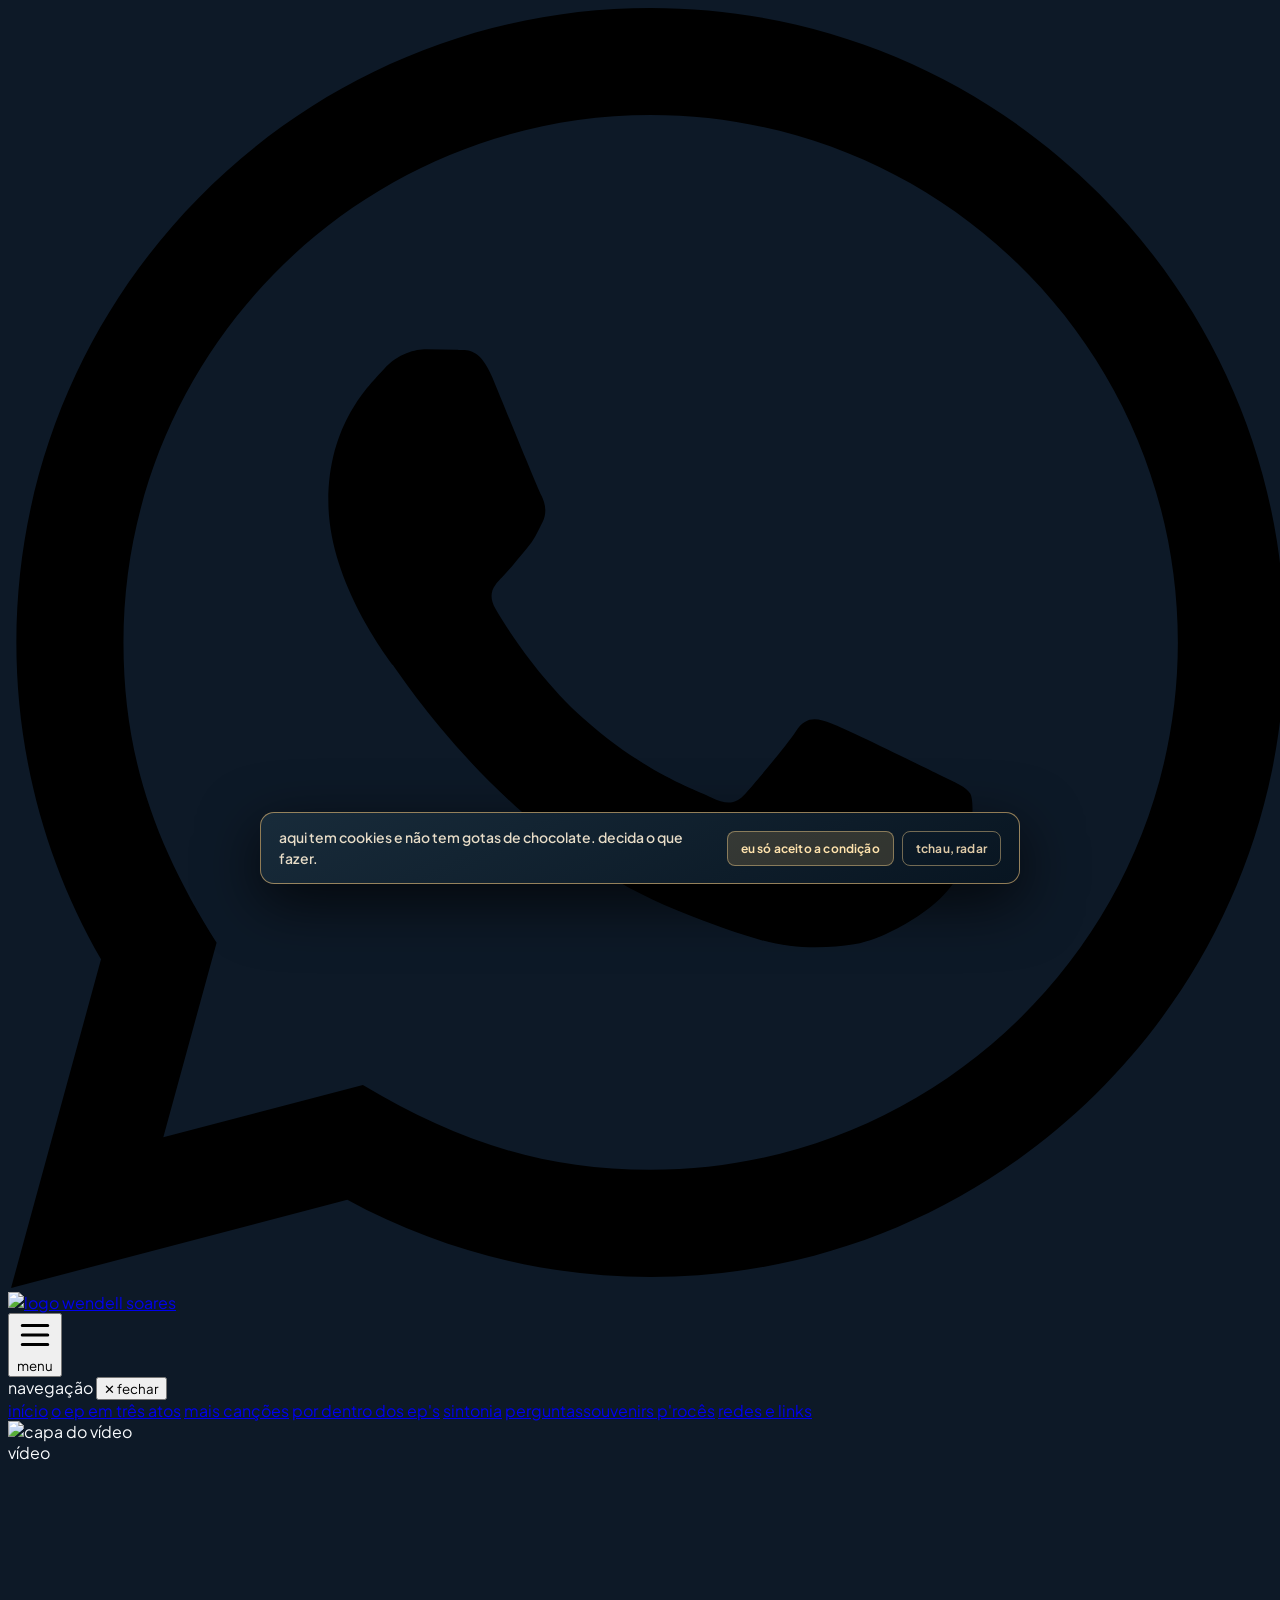
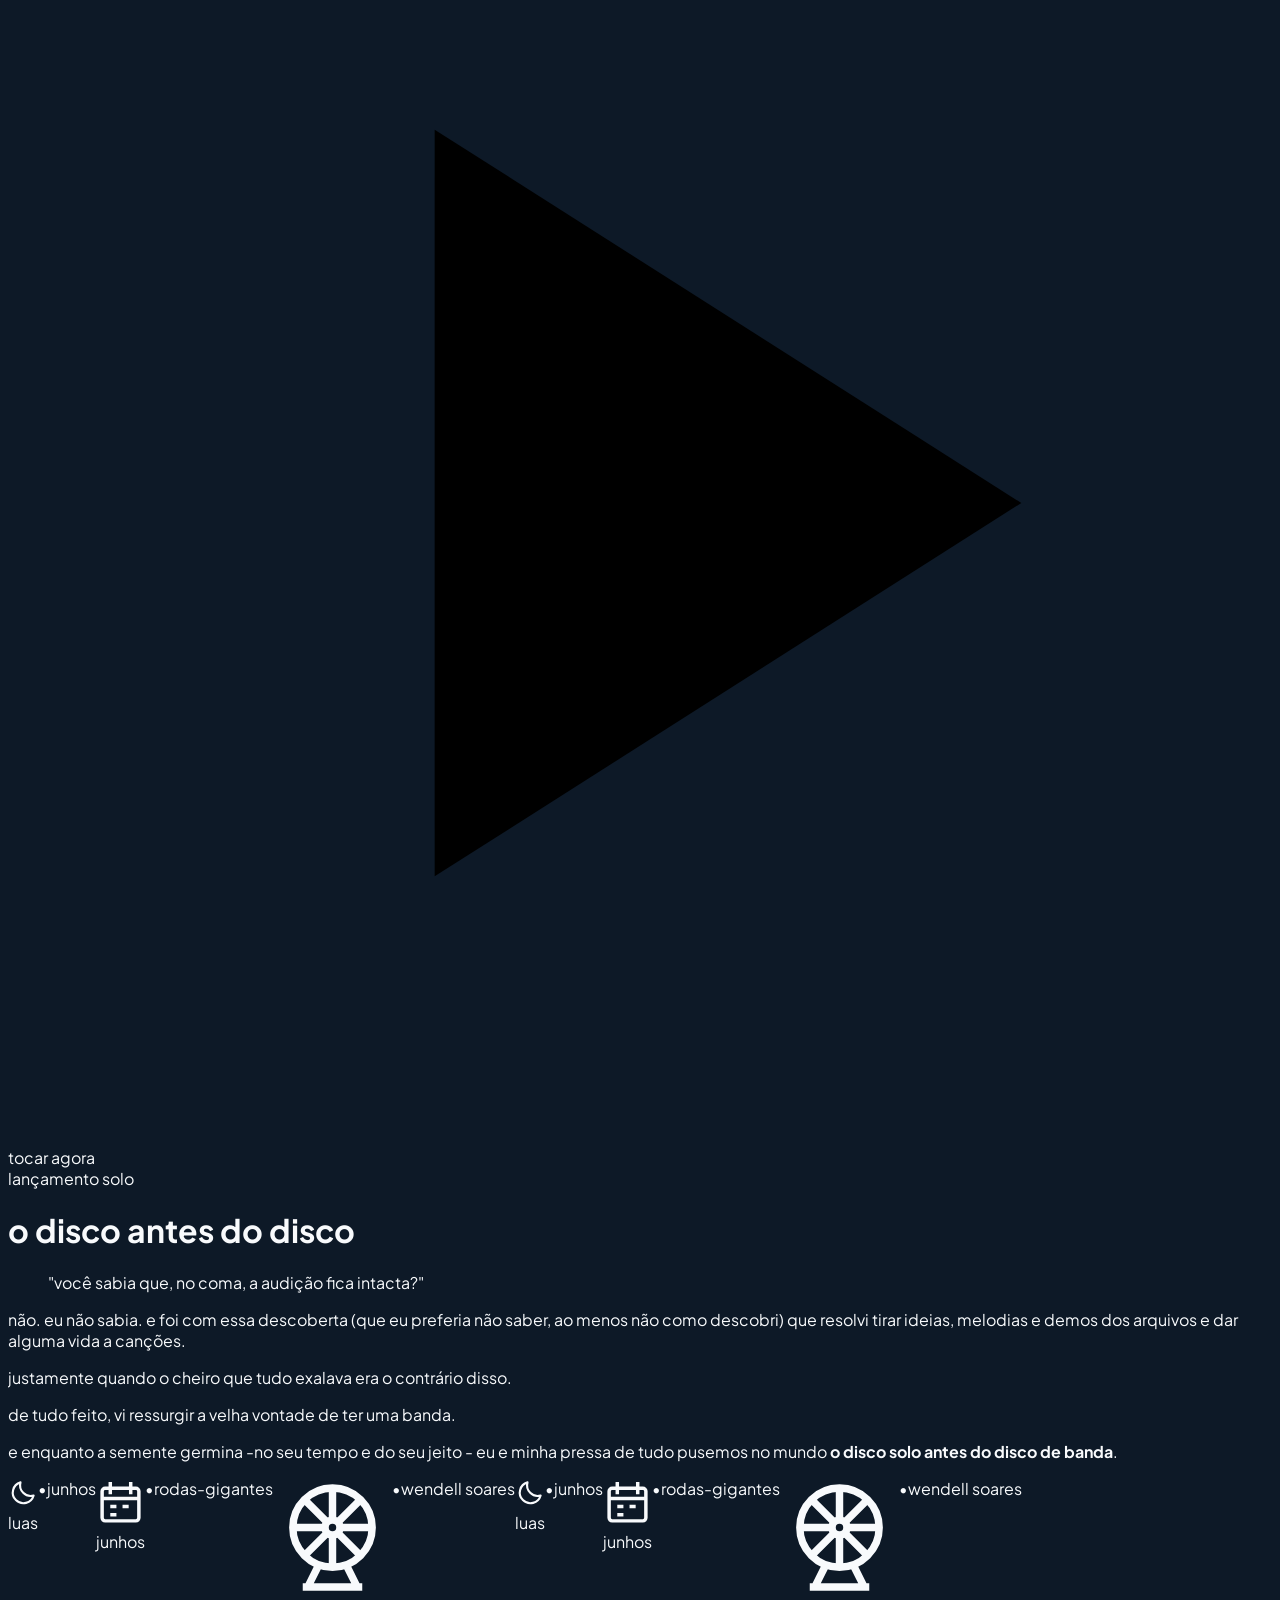
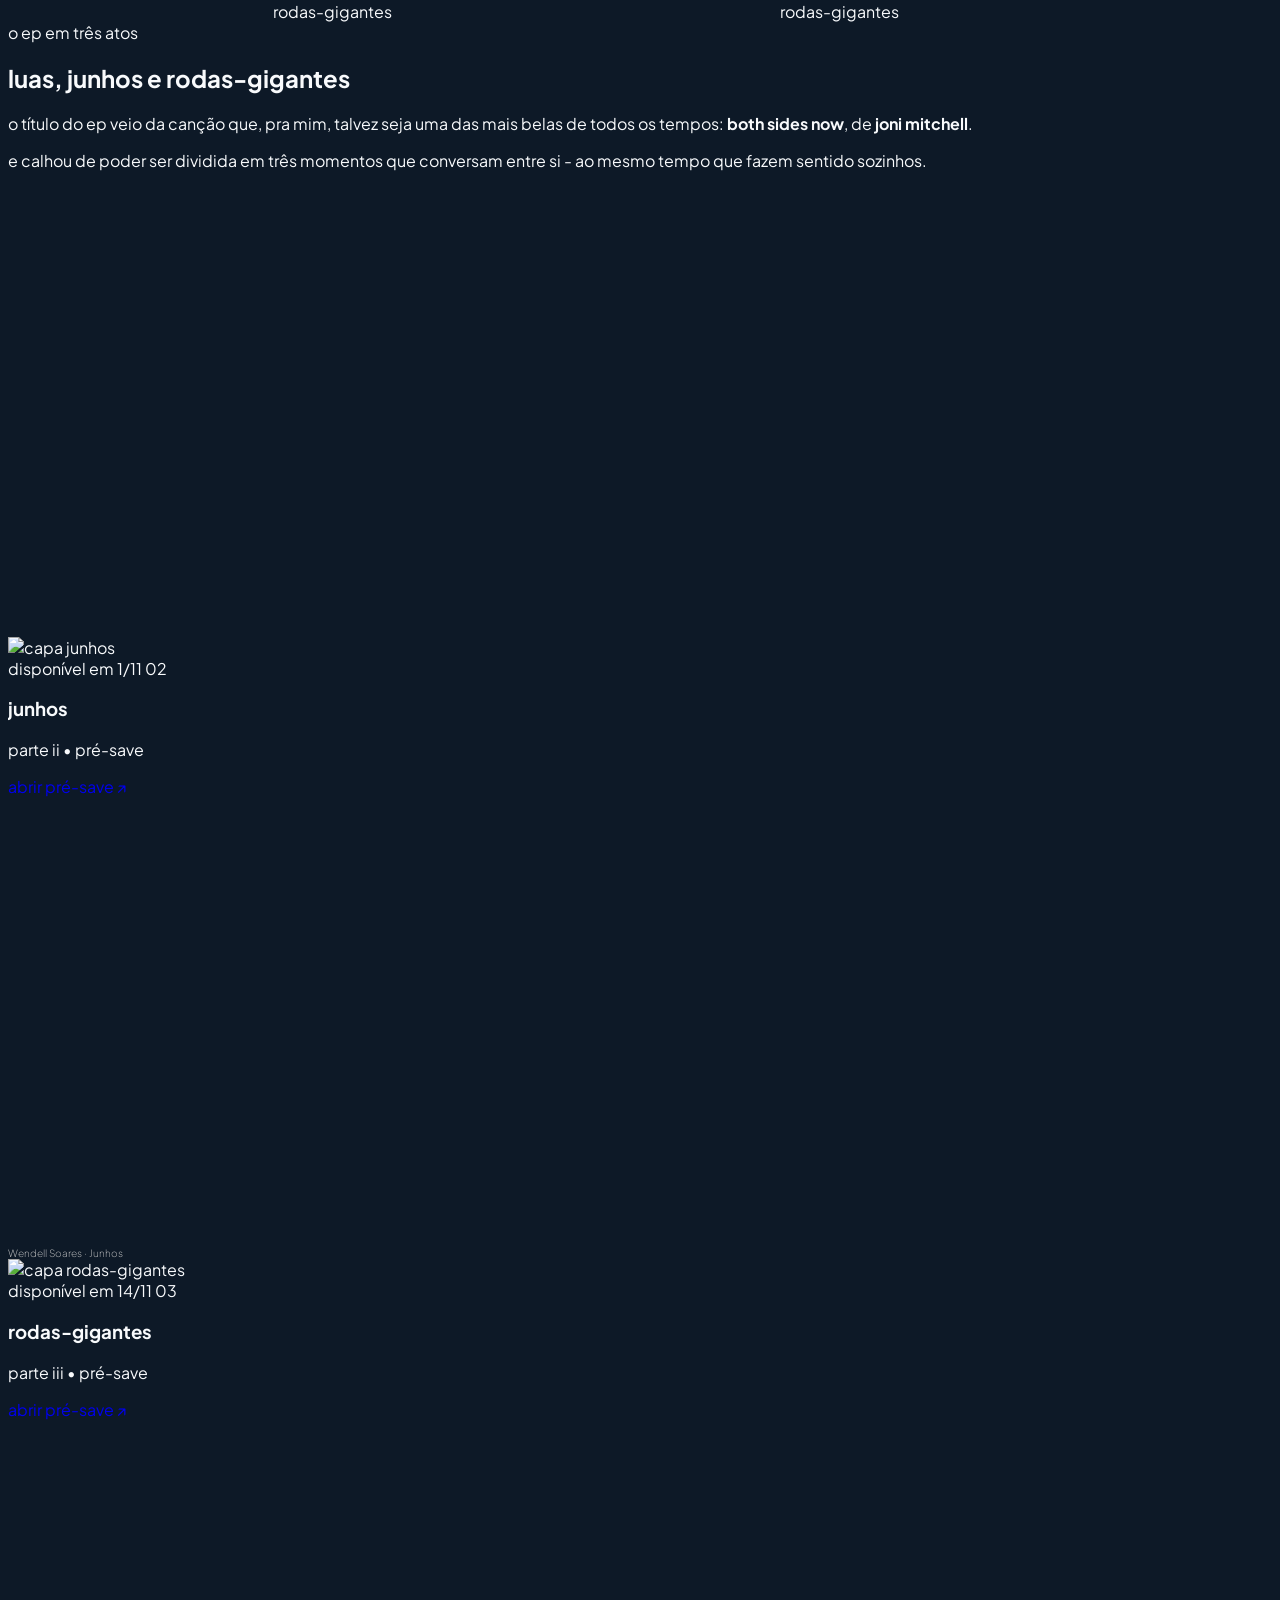
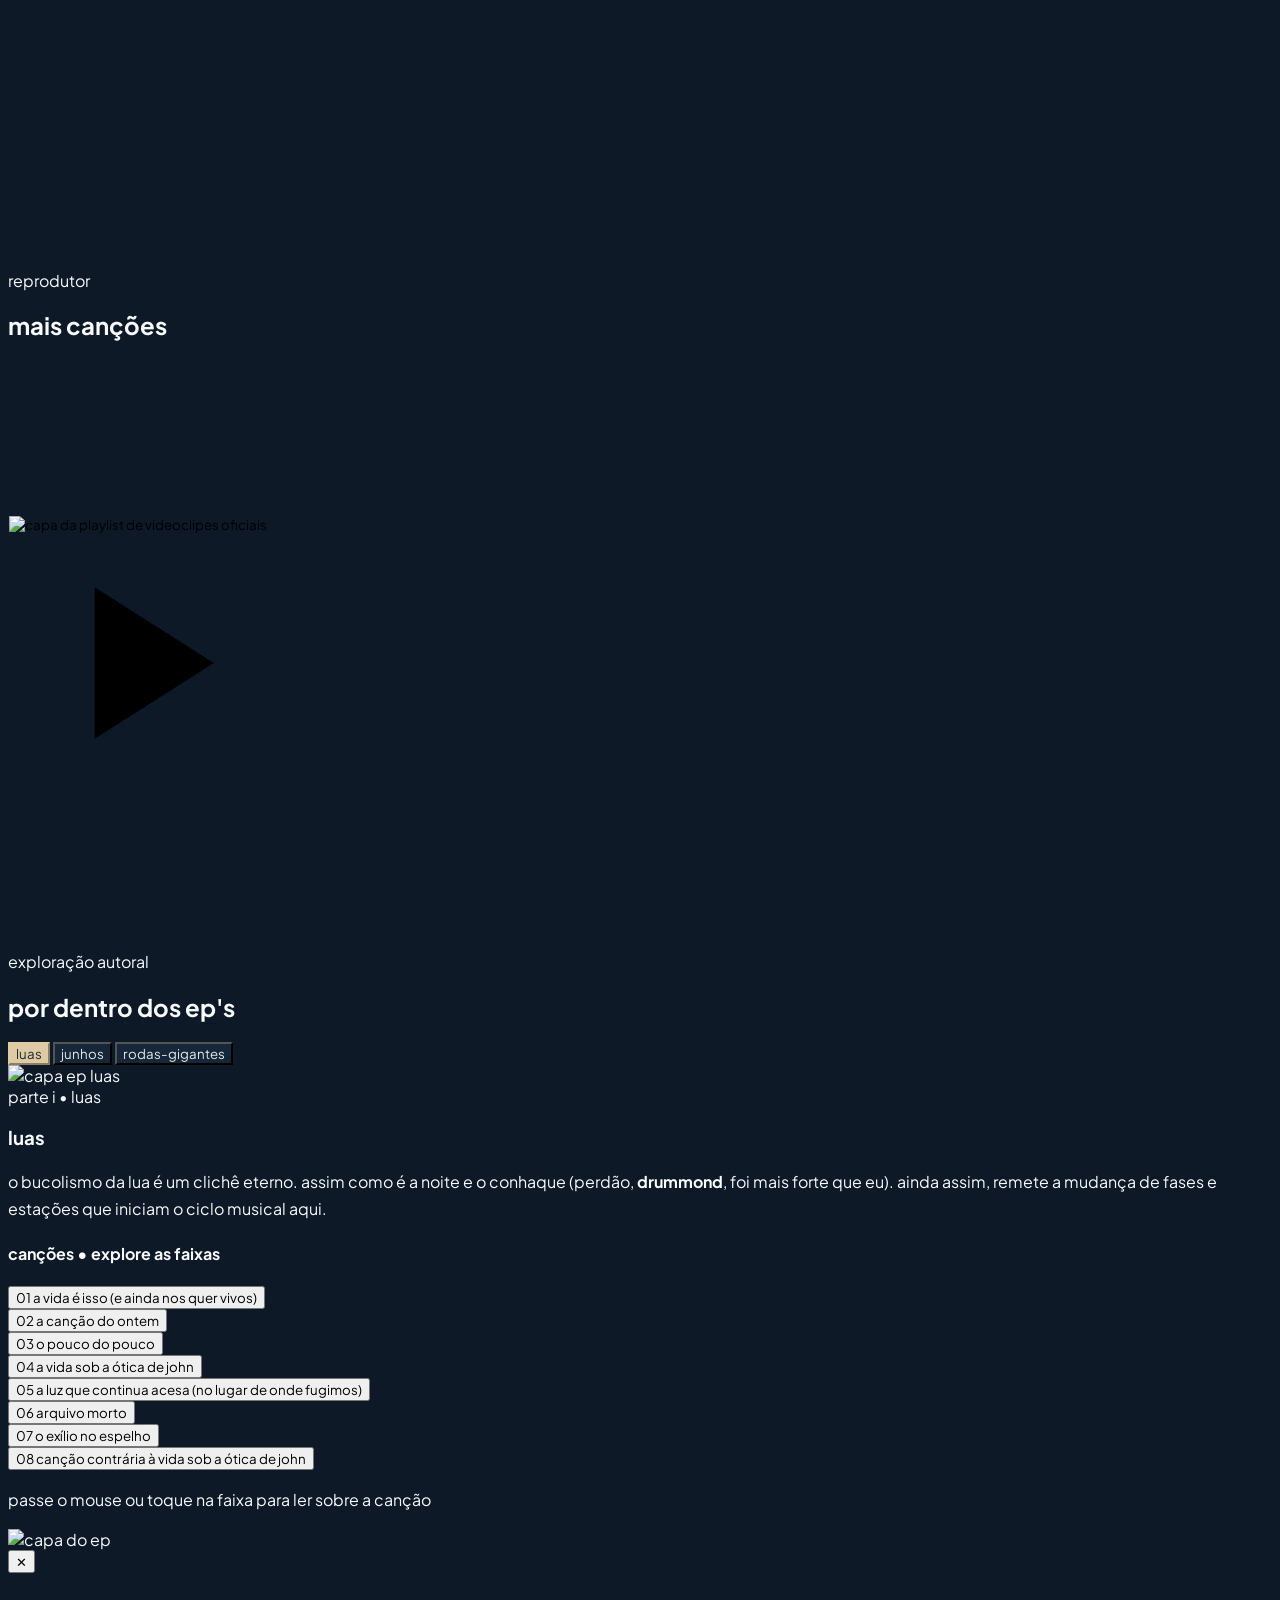
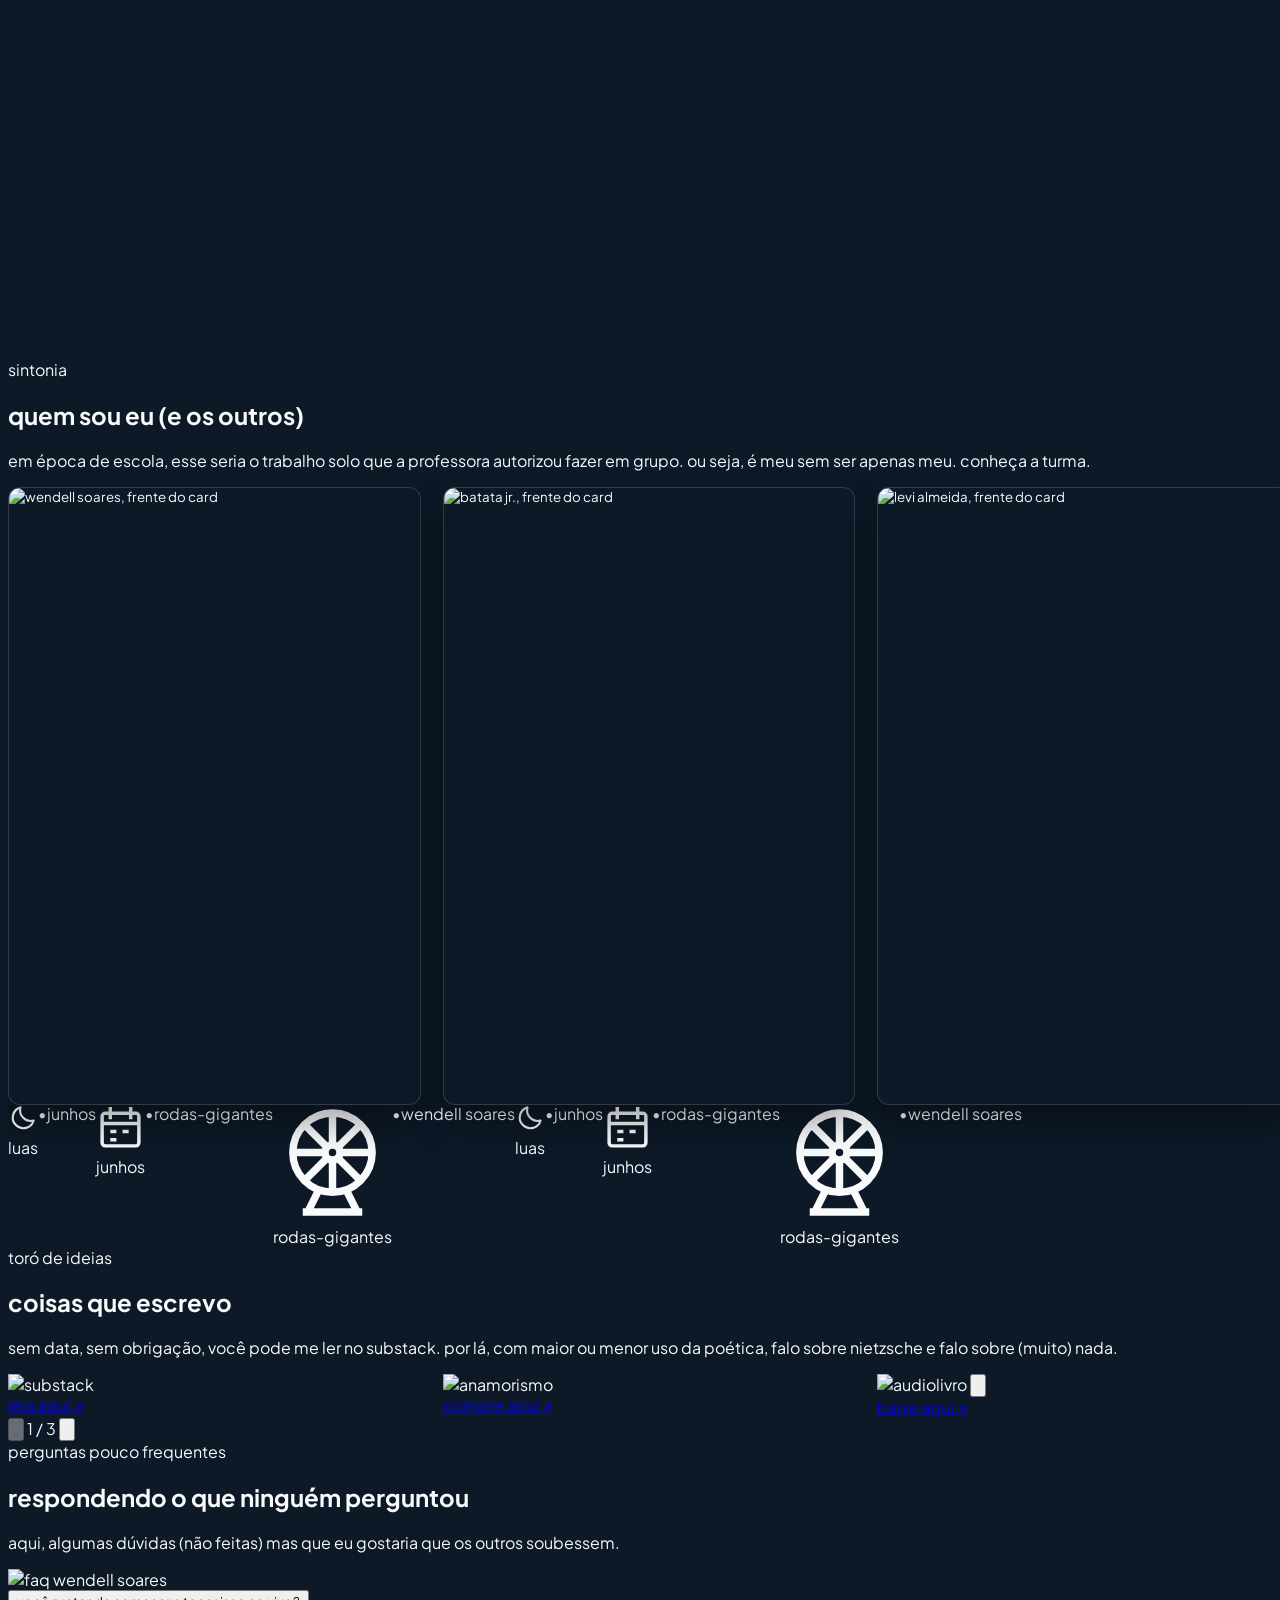
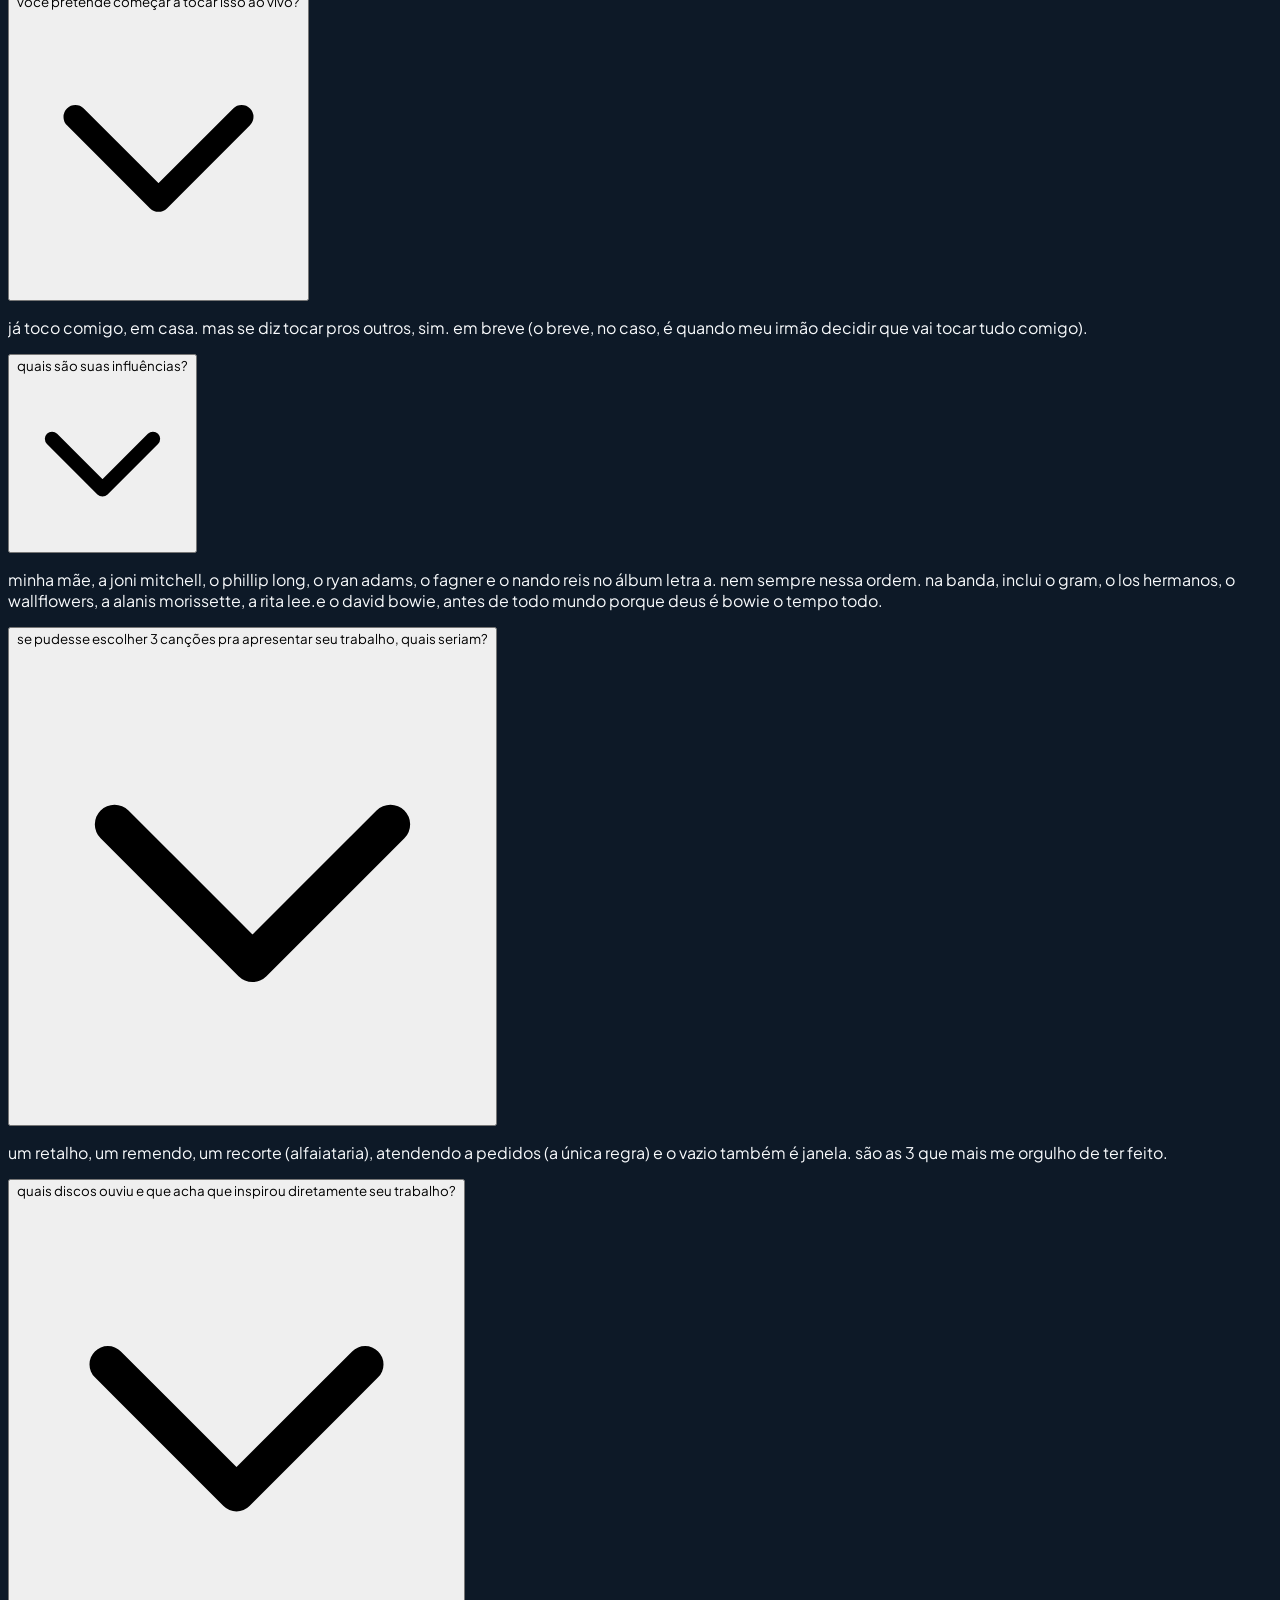
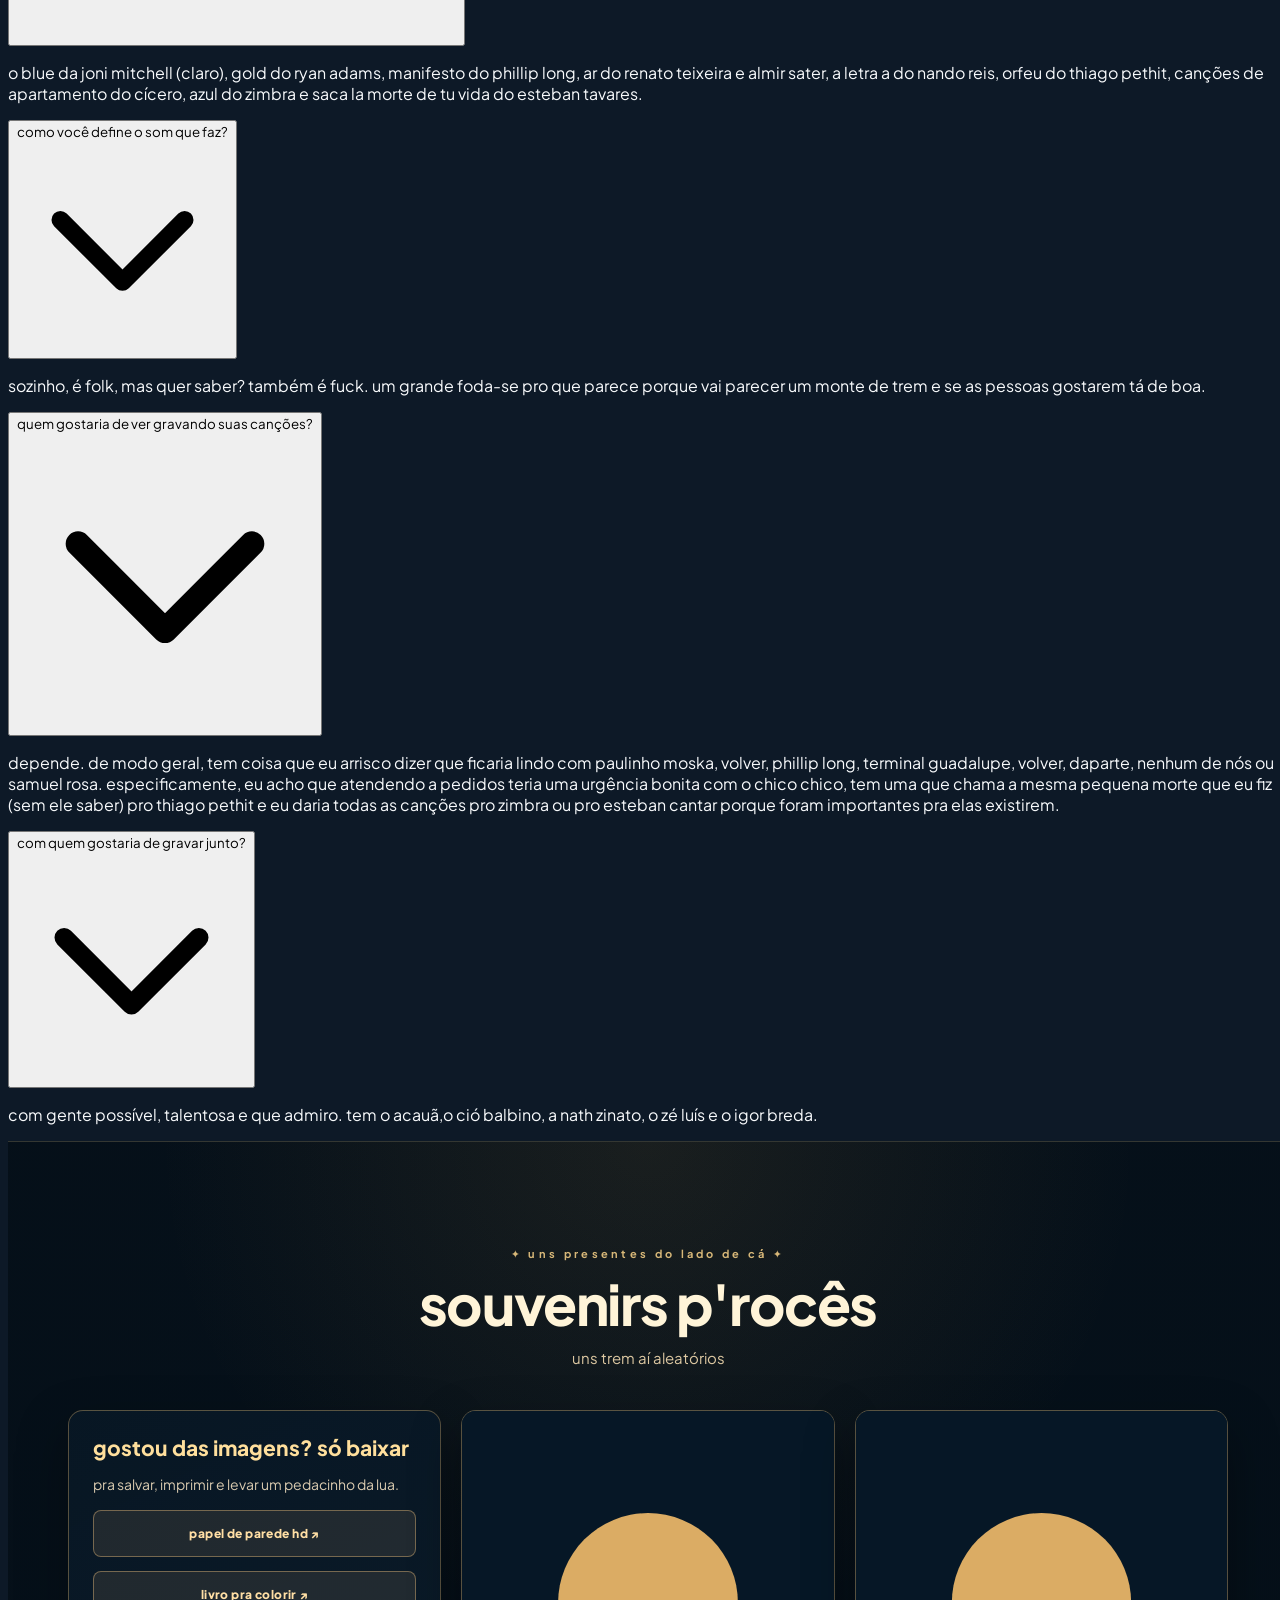
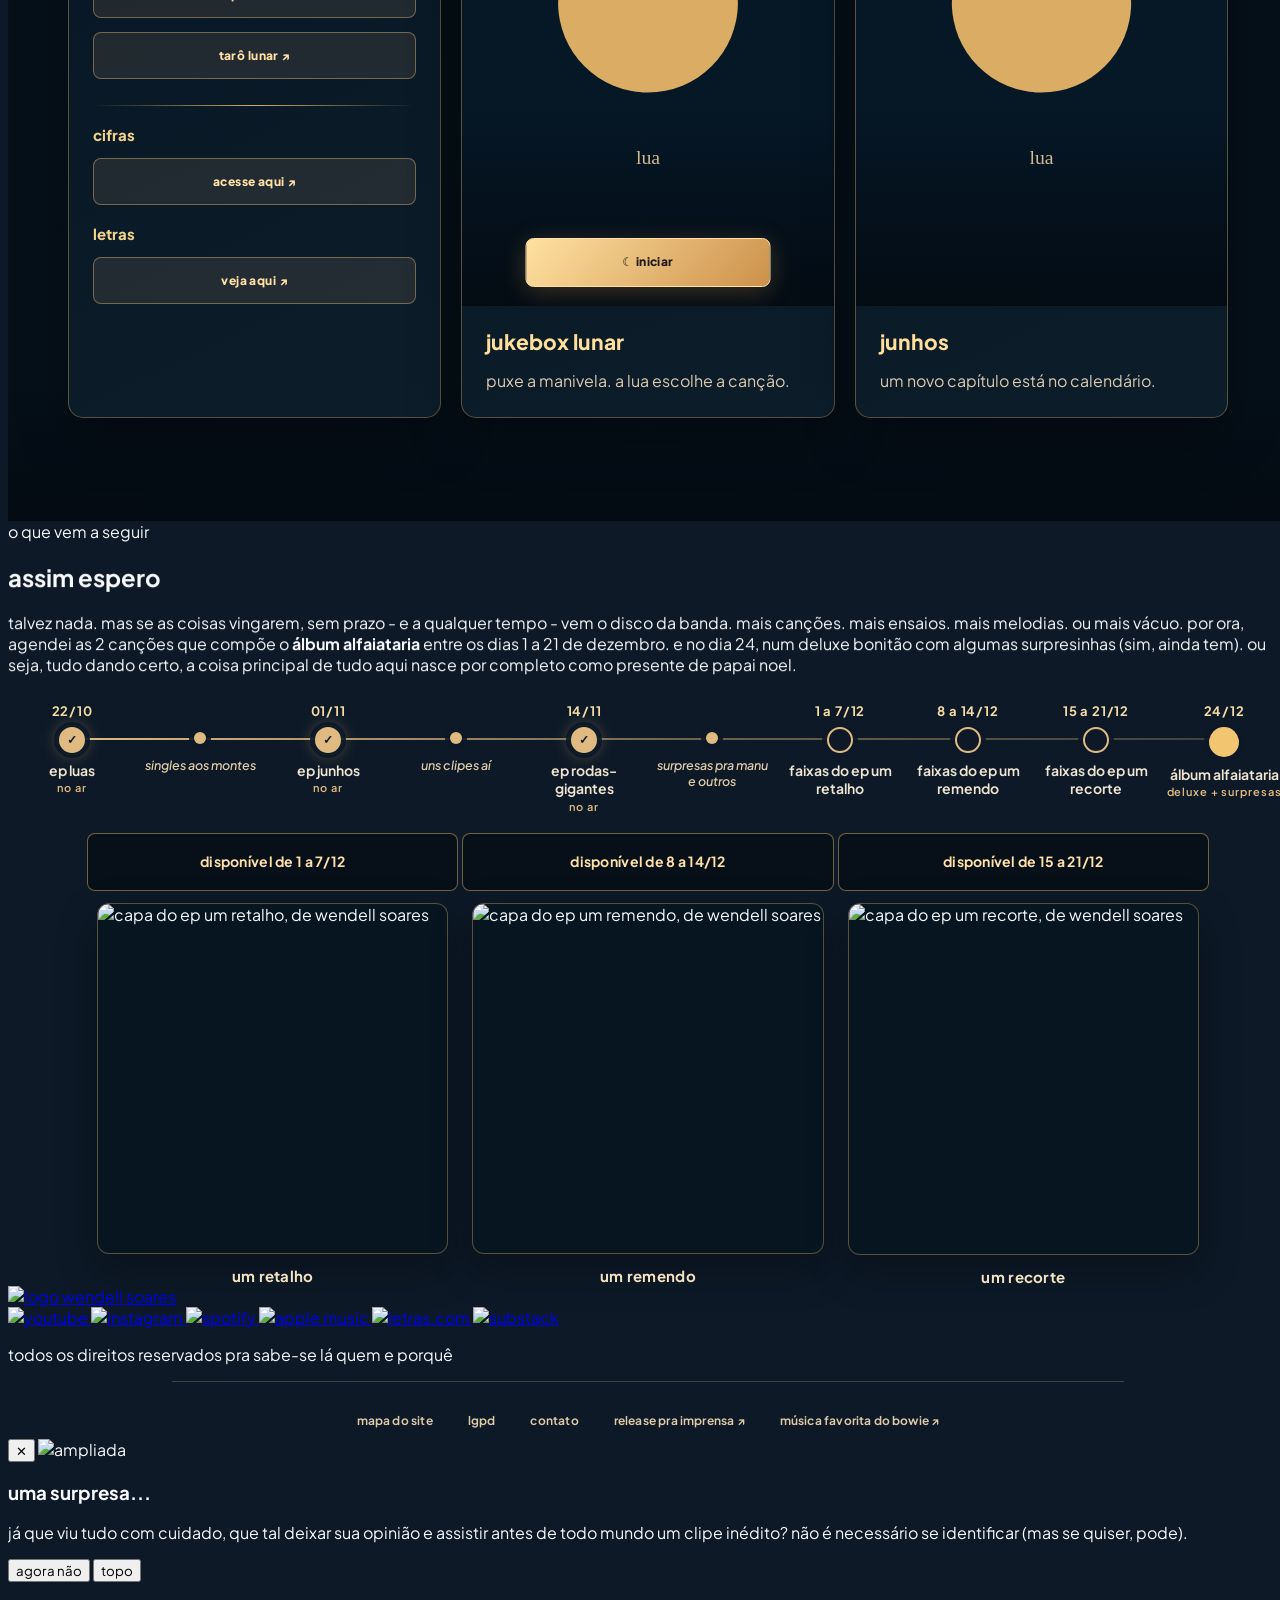
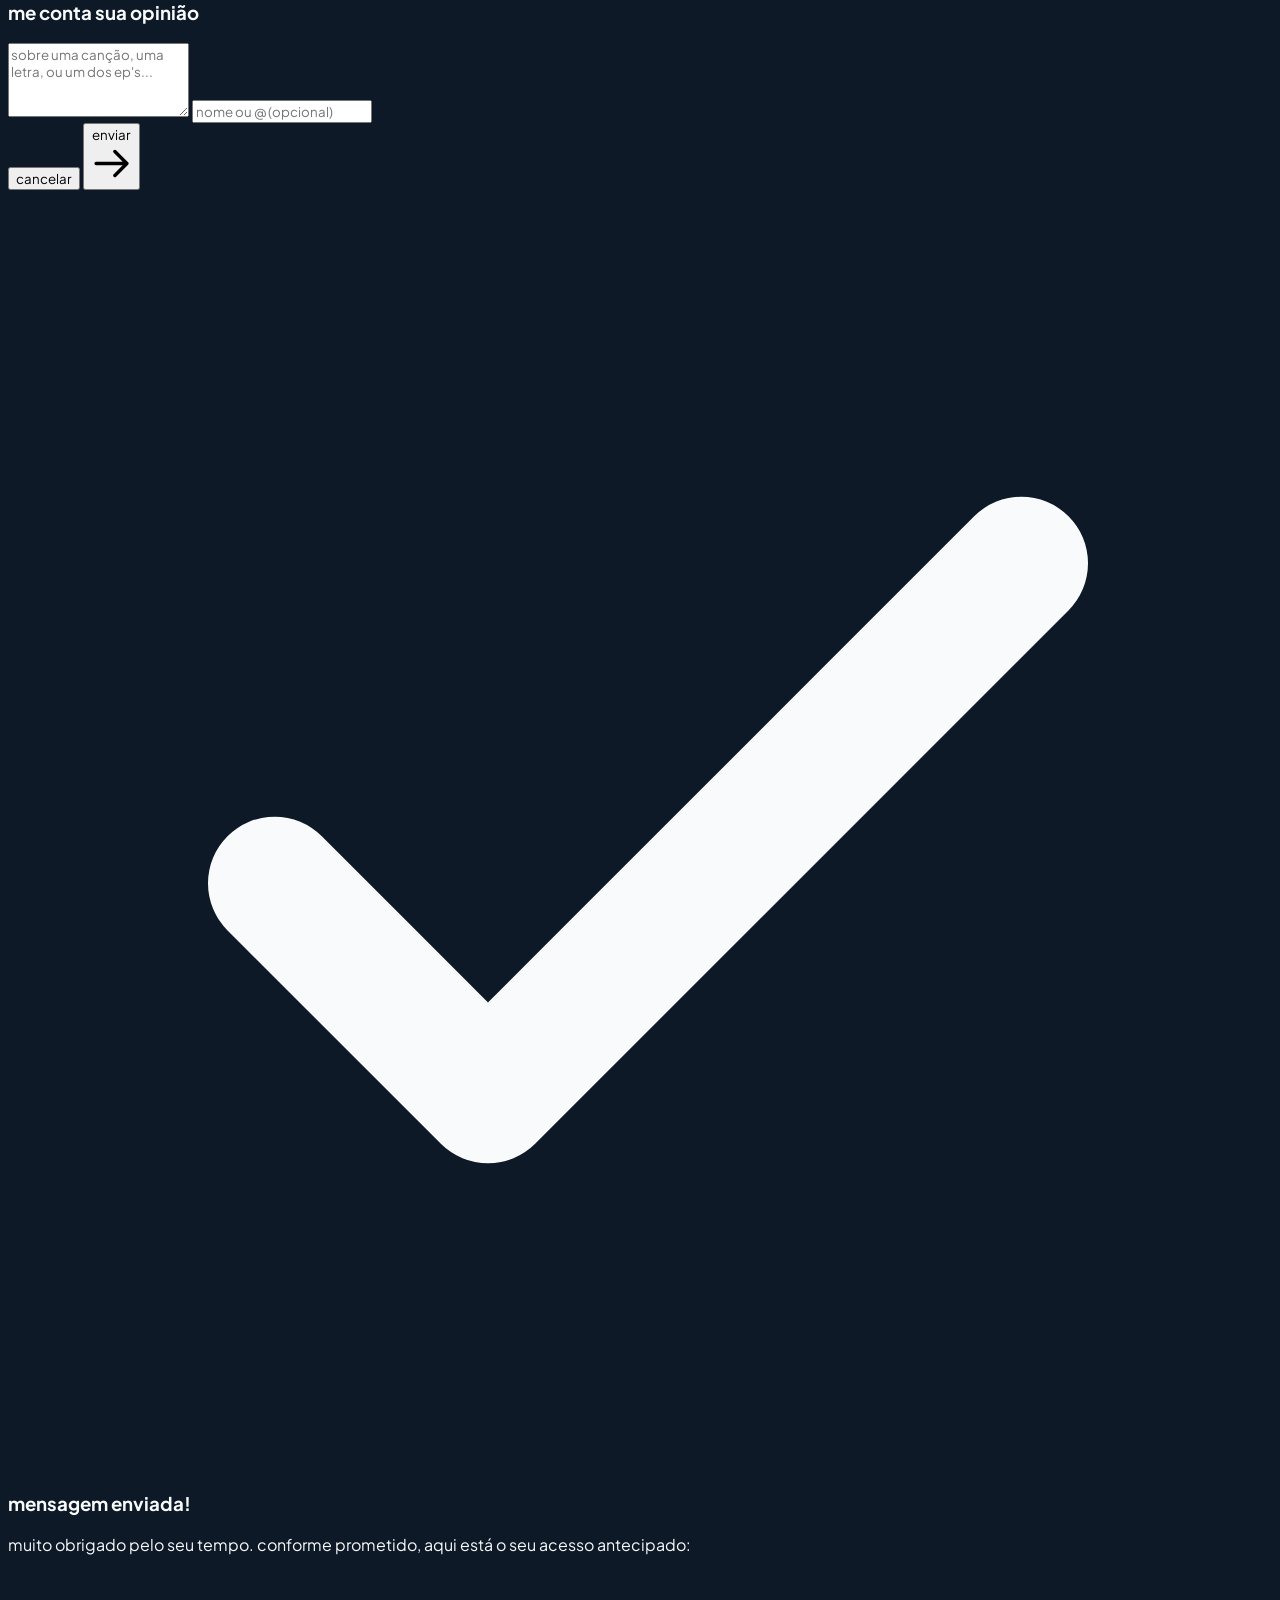
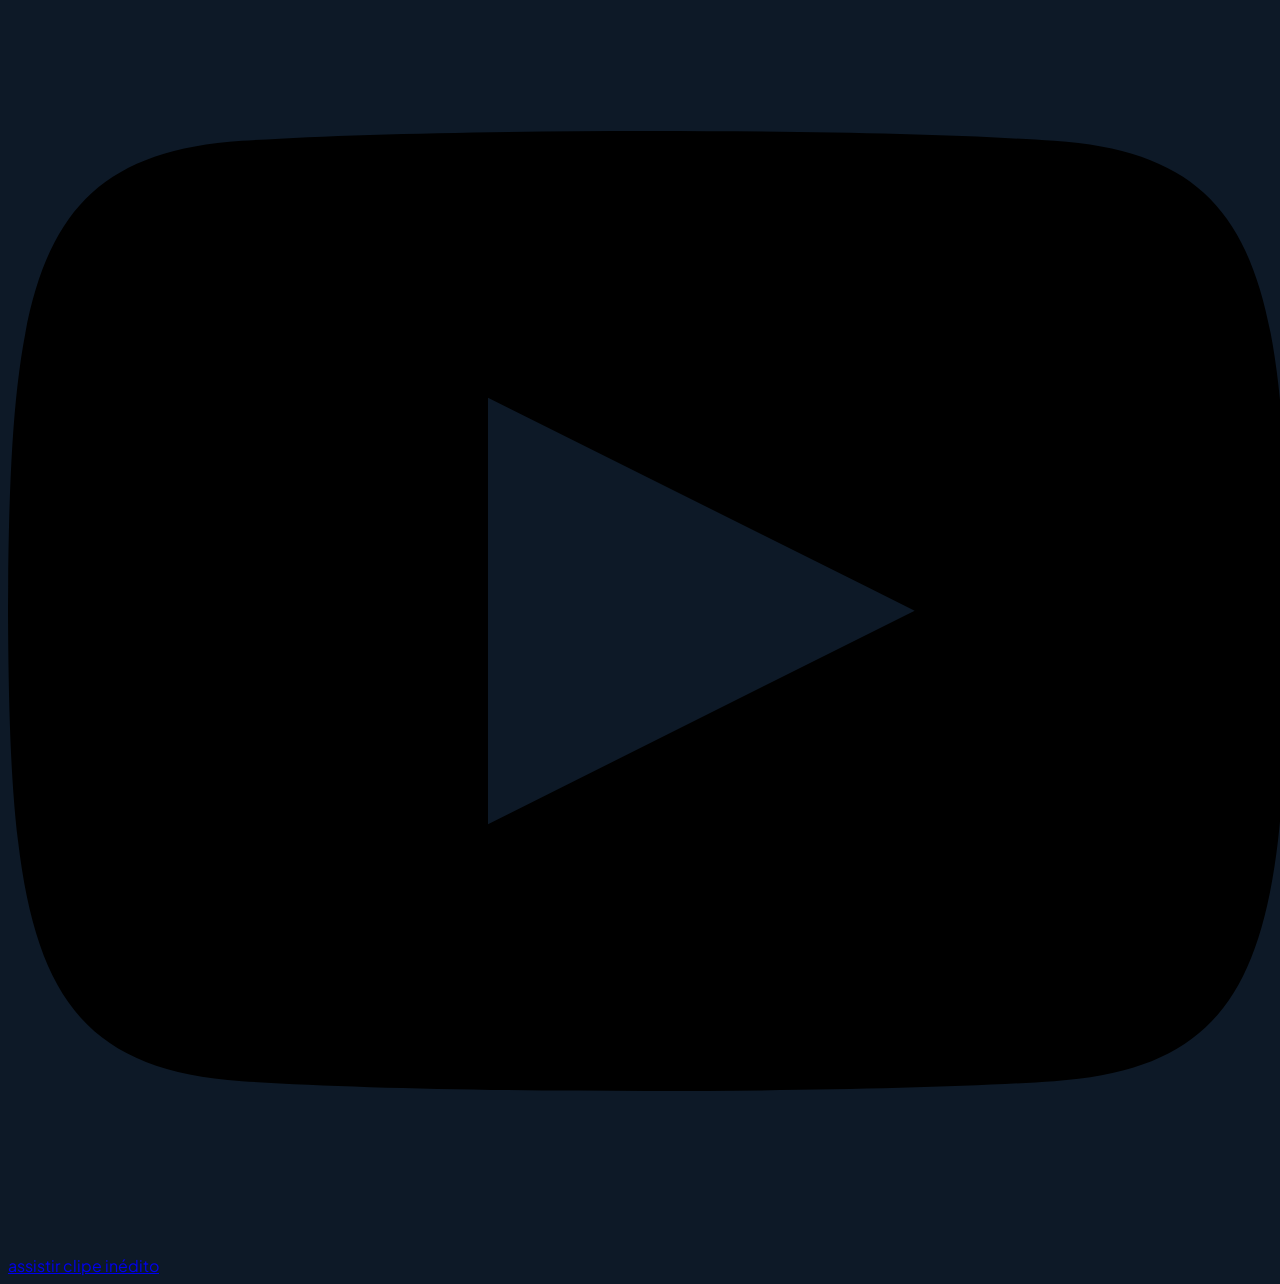
==== commit d34fee4f: "Add files via upload" ====
--- a/index.html
+++ b/index.html
@@ -643,7 +643,7 @@
                     </div>
                 </div>
                 <div id="ep-rodas-player" class="hidden w-full relative shadow-[0_20px_50px_-12px_rgba(13,25,39,0.6)] rounded-[12px] overflow-hidden bg-[#1D2A33]">
-                    <iframe width="100%" height="450" scrolling="no" frameborder="no" allow="autoplay; encrypted-media" src="https://w.soundcloud.com/player/?url=https%3A//api.soundcloud.com/playlists/soundcloud%253Aplaylists%253A2318394048&amp;color=%238d9c9b&amp;auto_play=false&amp;hide_related=false&amp;show_comments=true&amp;show_user=true&amp;show_reposts=false&amp;show_teaser=true"></iframe><div style="font-size: 10px; color: #cccccc;line-break: anywhere;word-break: normal;overflow: hidden;white-space: nowrap;text-overflow: ellipsis; font-family: 'Nourd','Plus Jakarta Sans',sans-serif;font-weight: 100;"><a href="https://soundcloud.com/dellsoares" title="Wendell Soares" target="_blank" style="color: #cccccc; text-decoration: none;">Wendell Soares</a> · <a href="https://soundcloud.com/dellsoares/sets/rodas-gigantes" title="Rodas-gigantes" target="_blank" style="color: #cccccc; text-decoration: none;">Rodas-gigantes</a></div>
+                    <iframe data-testid="embed-iframe" title="rodas-gigantes | álbum no spotify" style="border-radius:12px;display:block;" src="https://open.spotify.com/embed/album/0RbJpPs3UrDySHJGOePaye?utm_source=generator&amp;si=d382a34e7ec2400a" width="100%" height="450" frameBorder="0" allowfullscreen="" allow="autoplay; clipboard-write; encrypted-media; fullscreen; picture-in-picture" loading="lazy"></iframe>
                 </div>
             </div>
         </div>
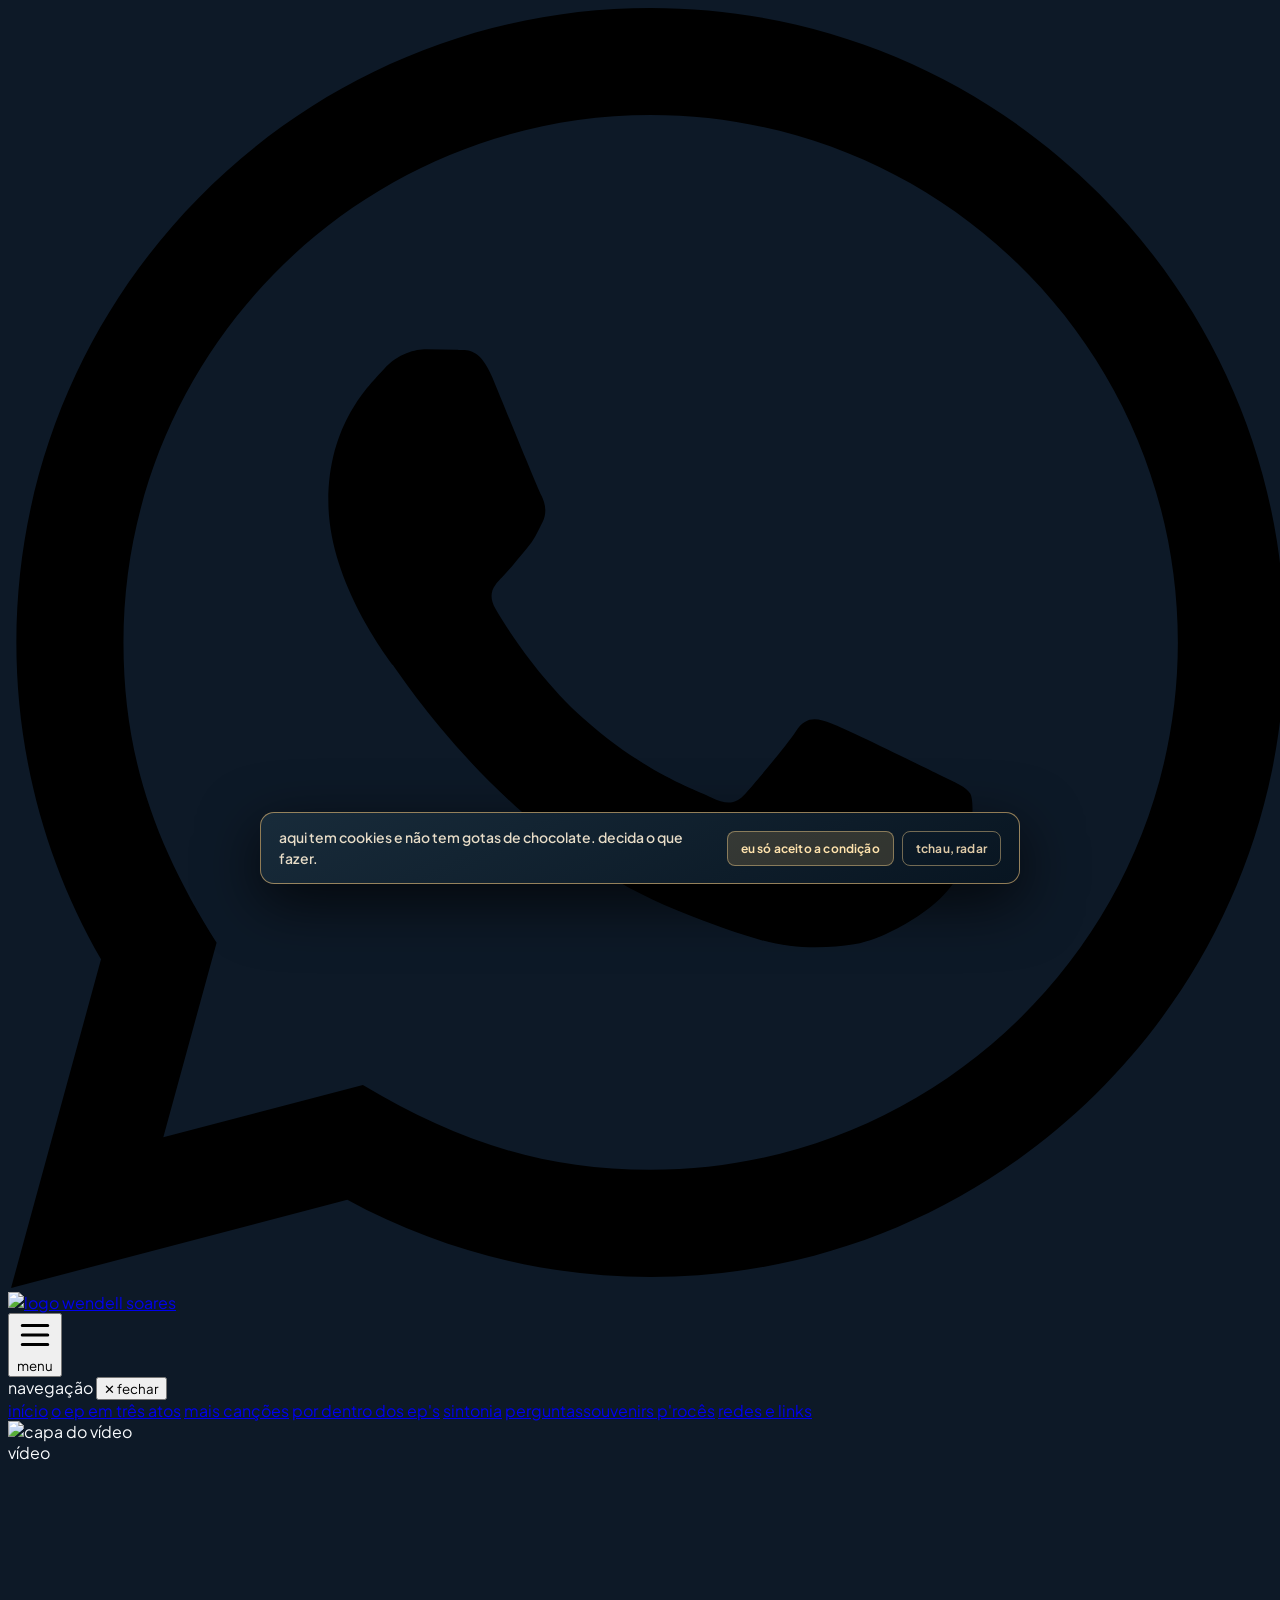
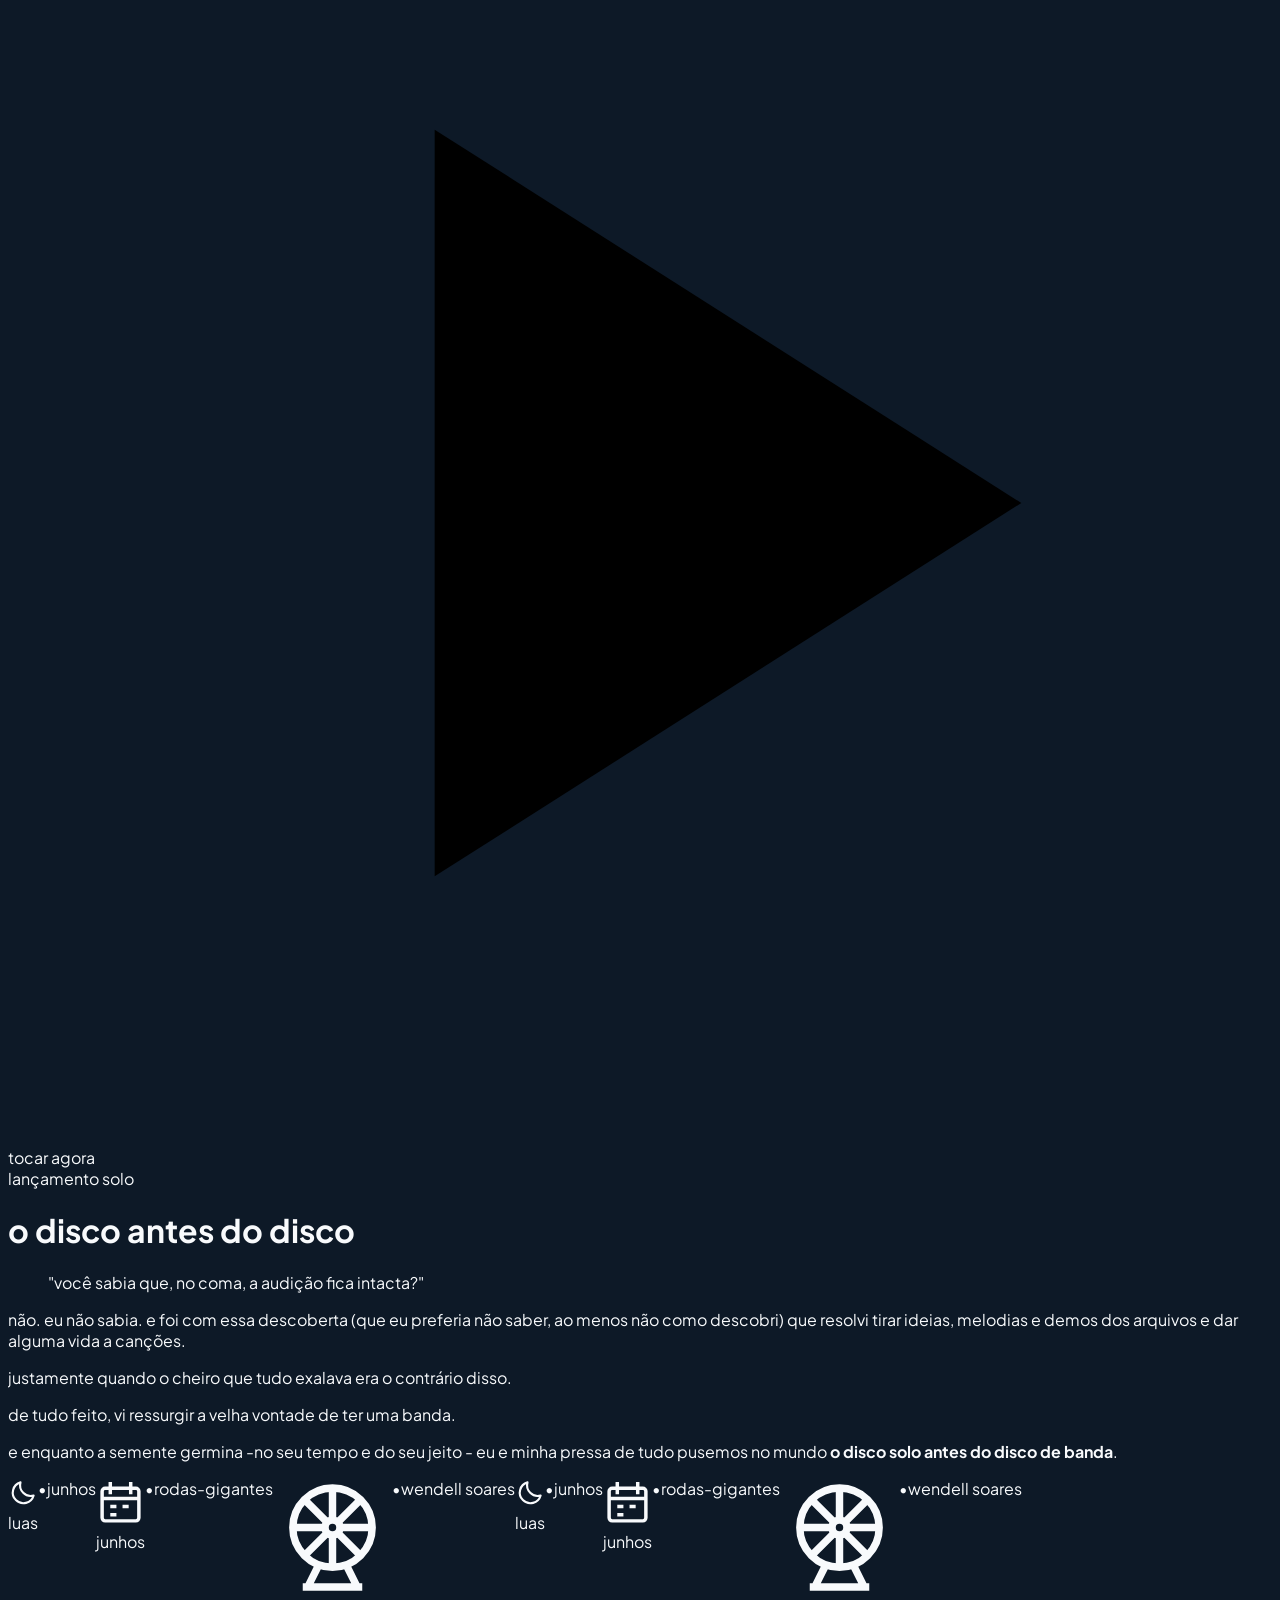
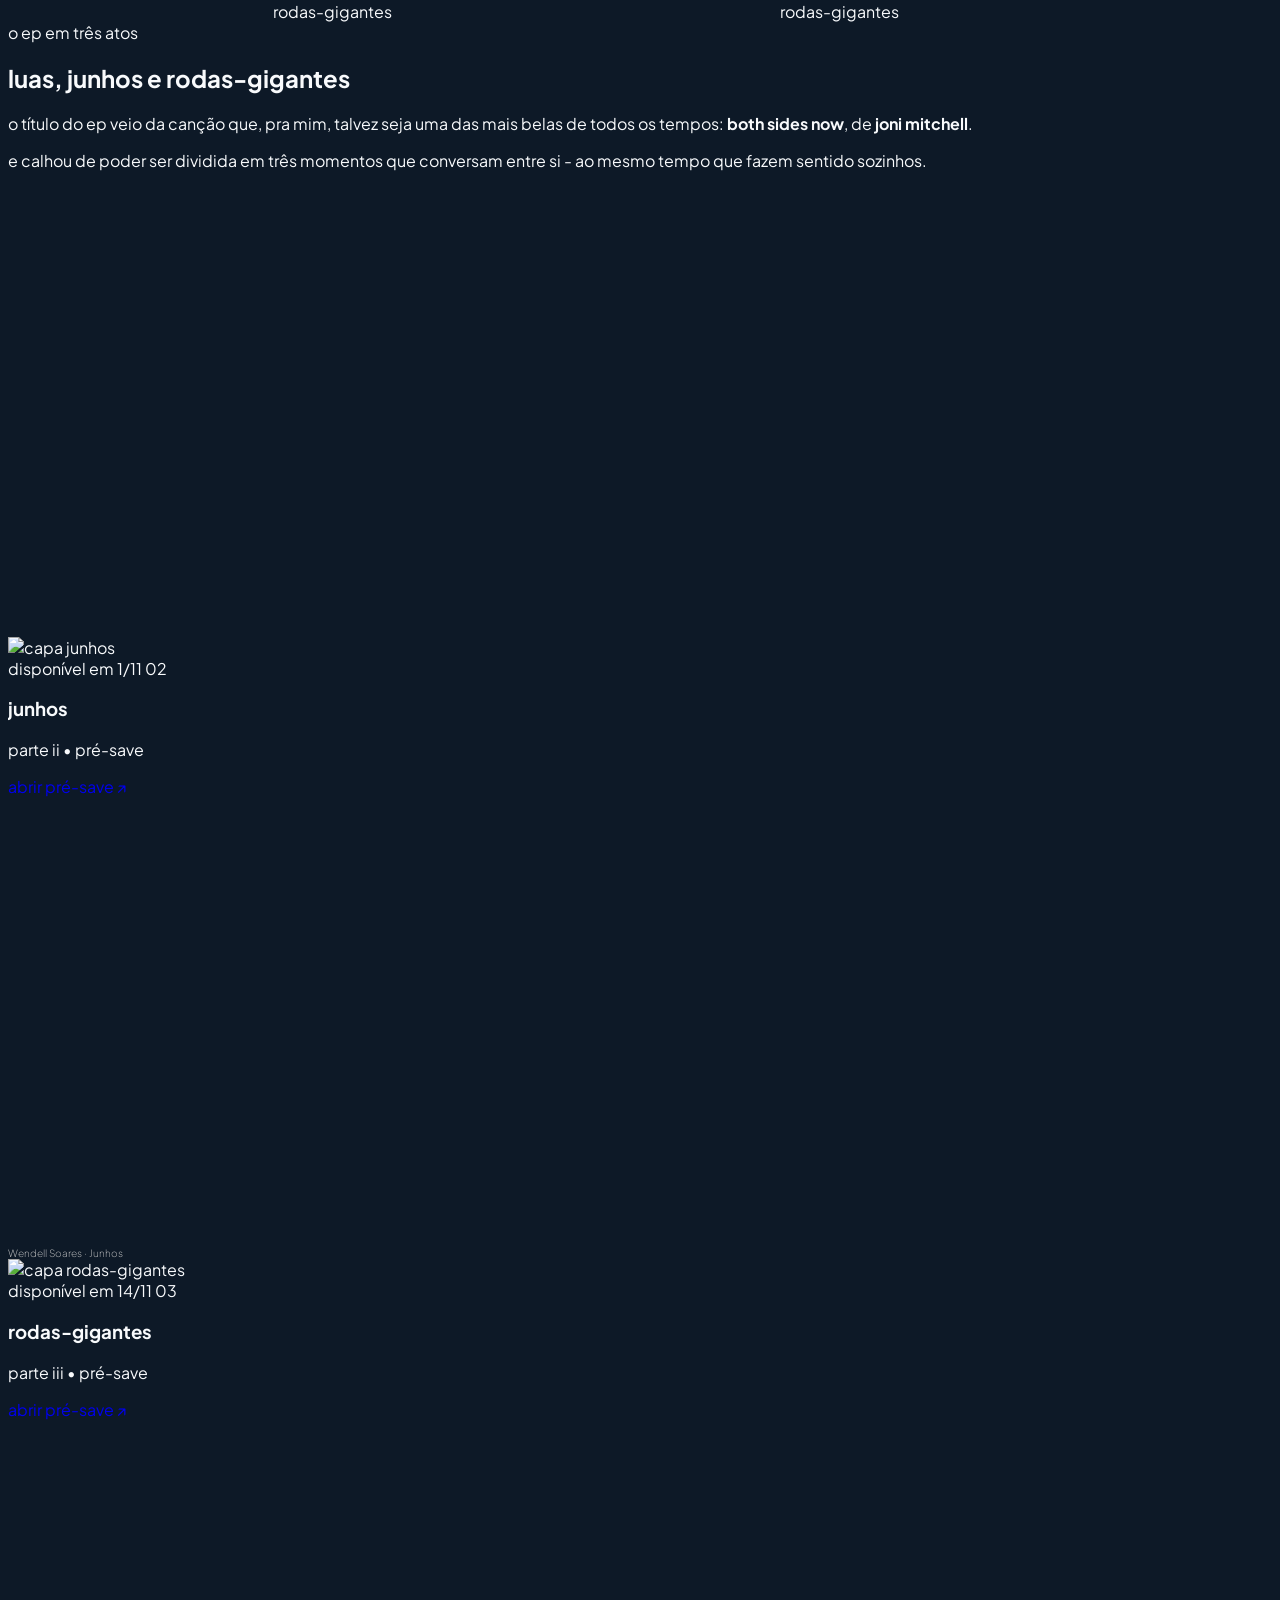
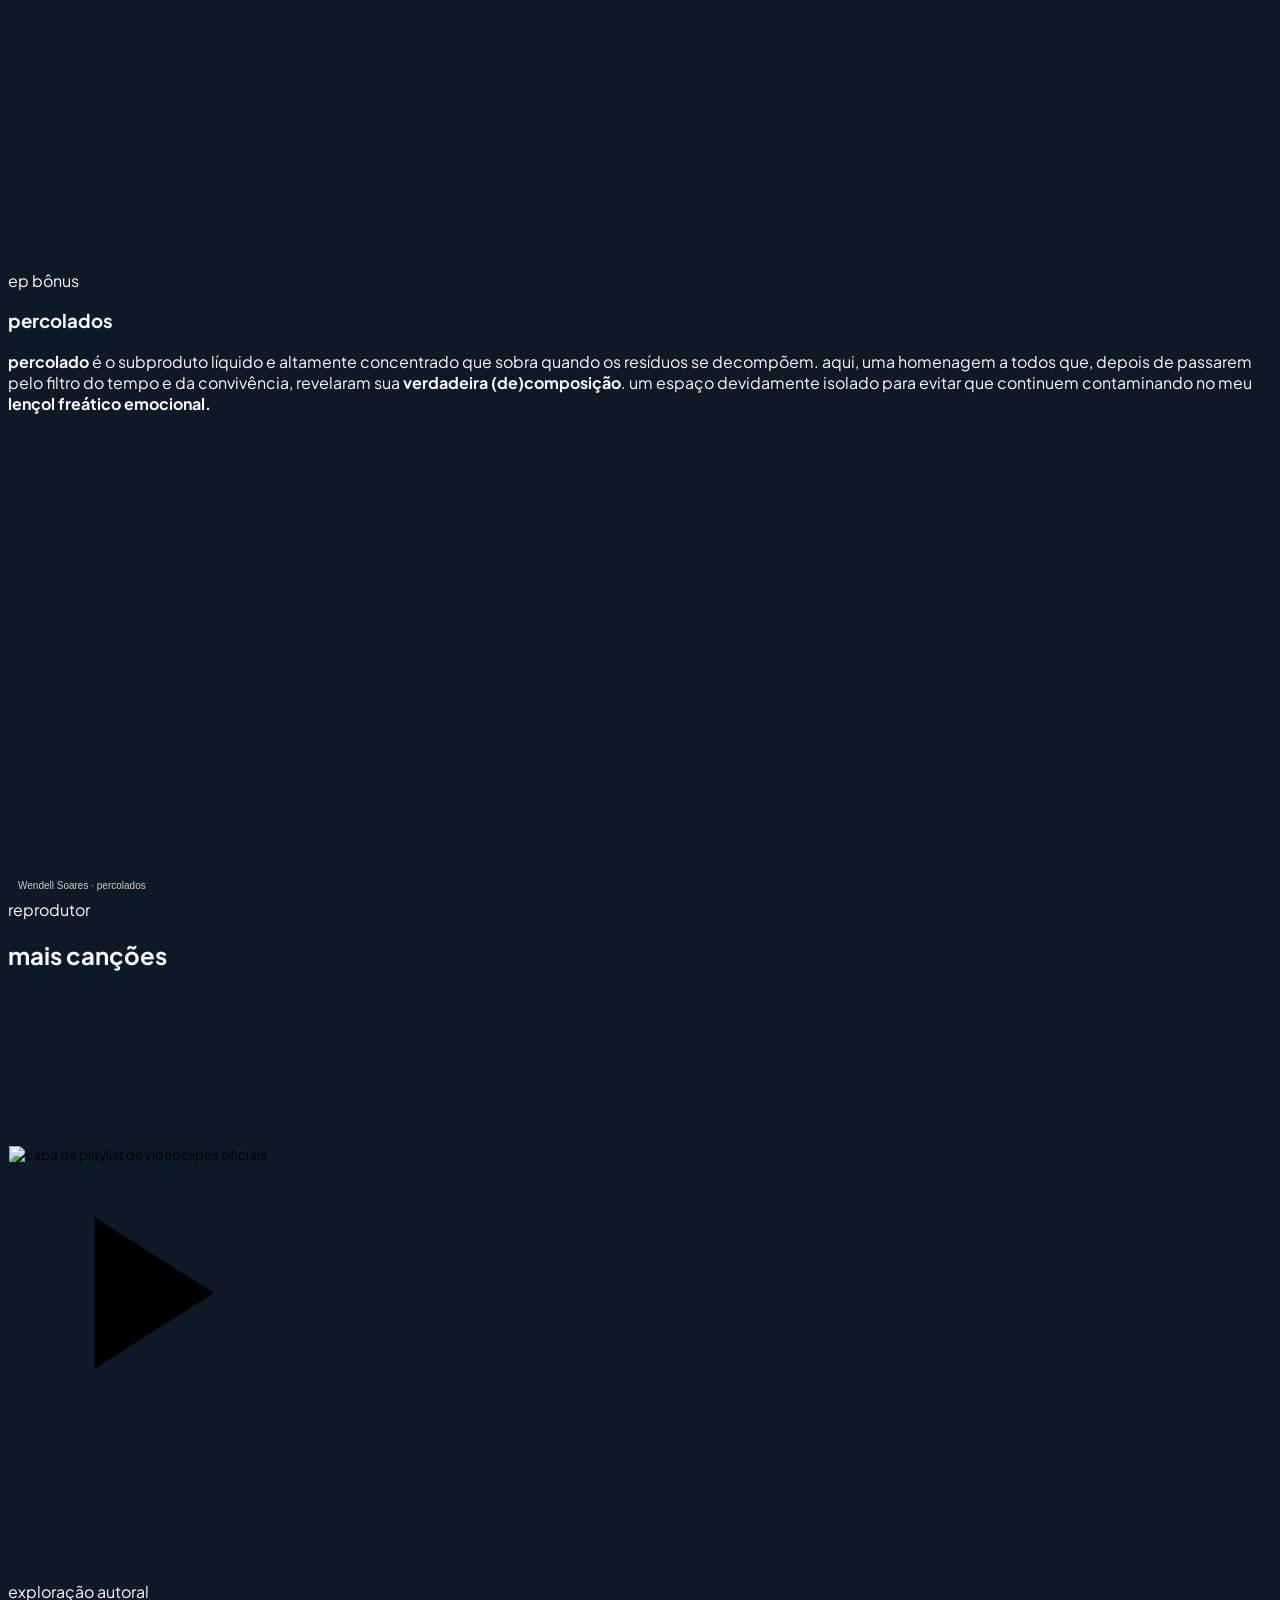
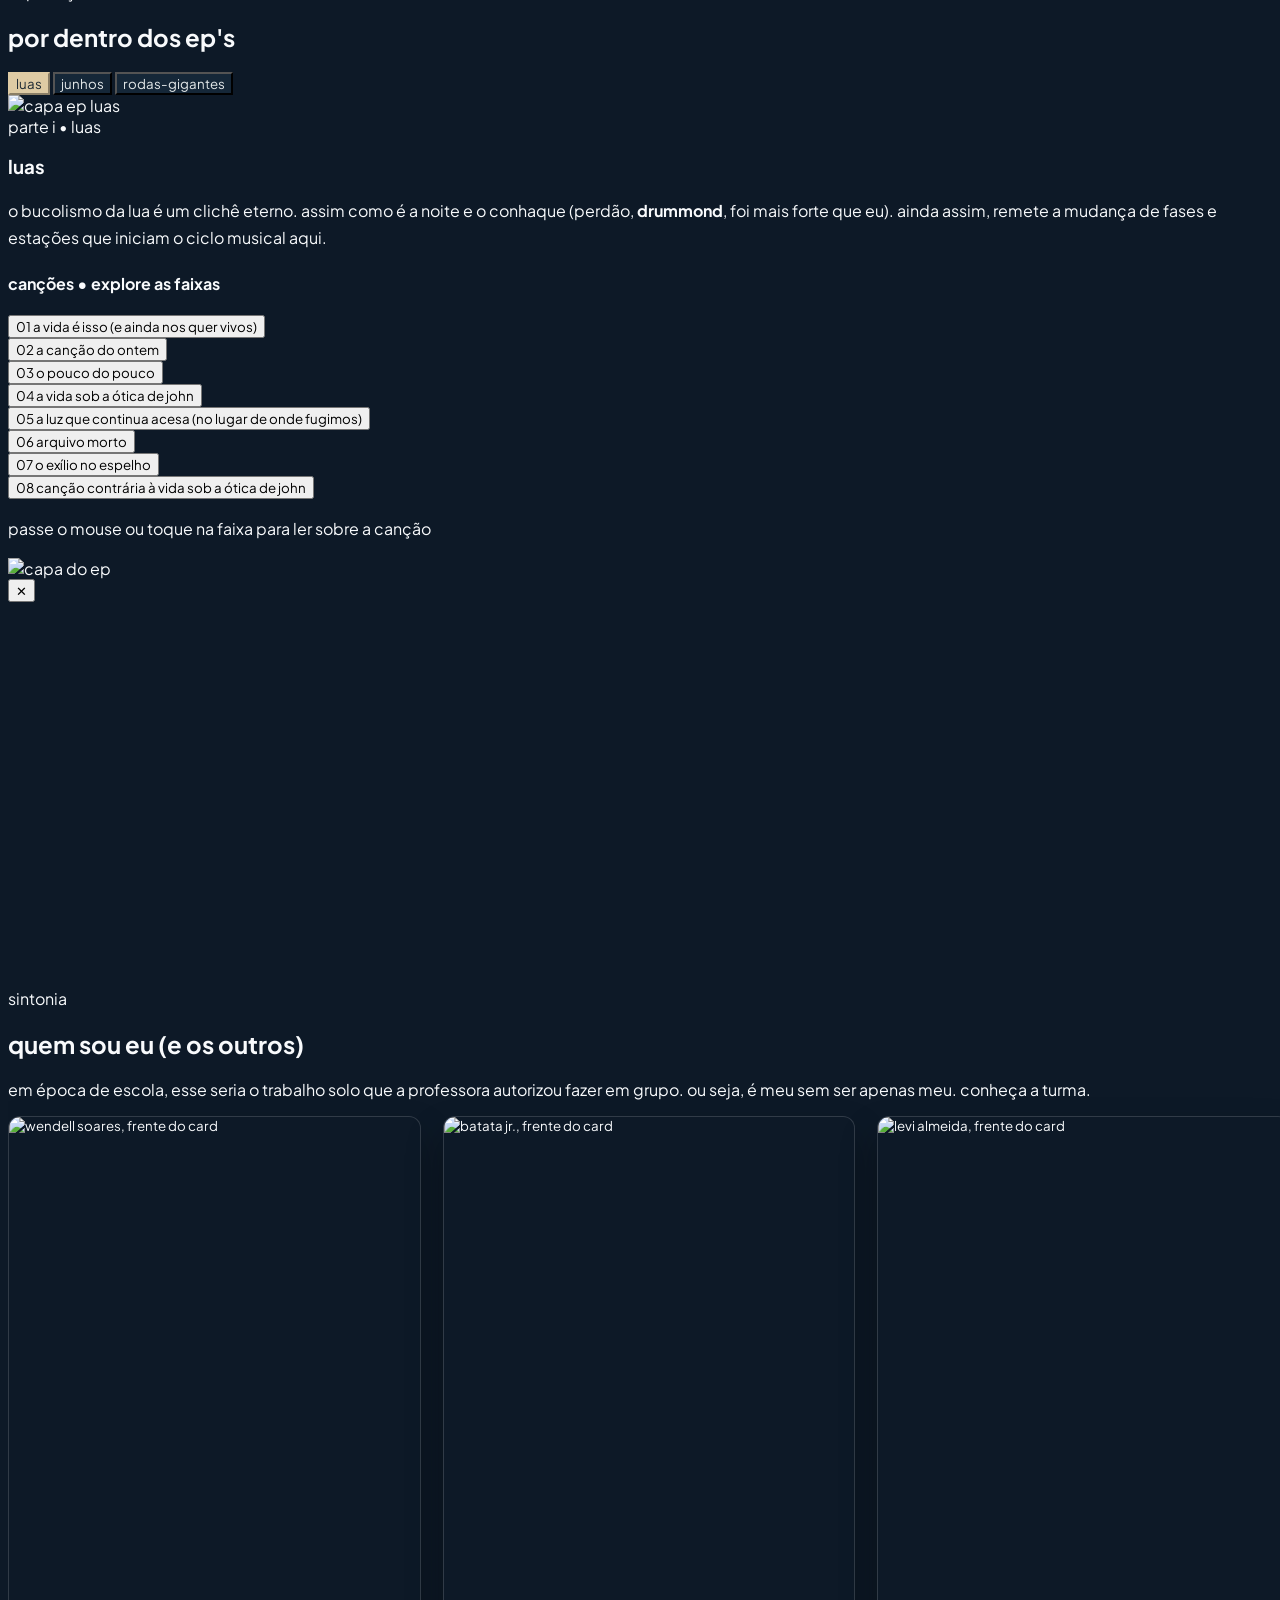
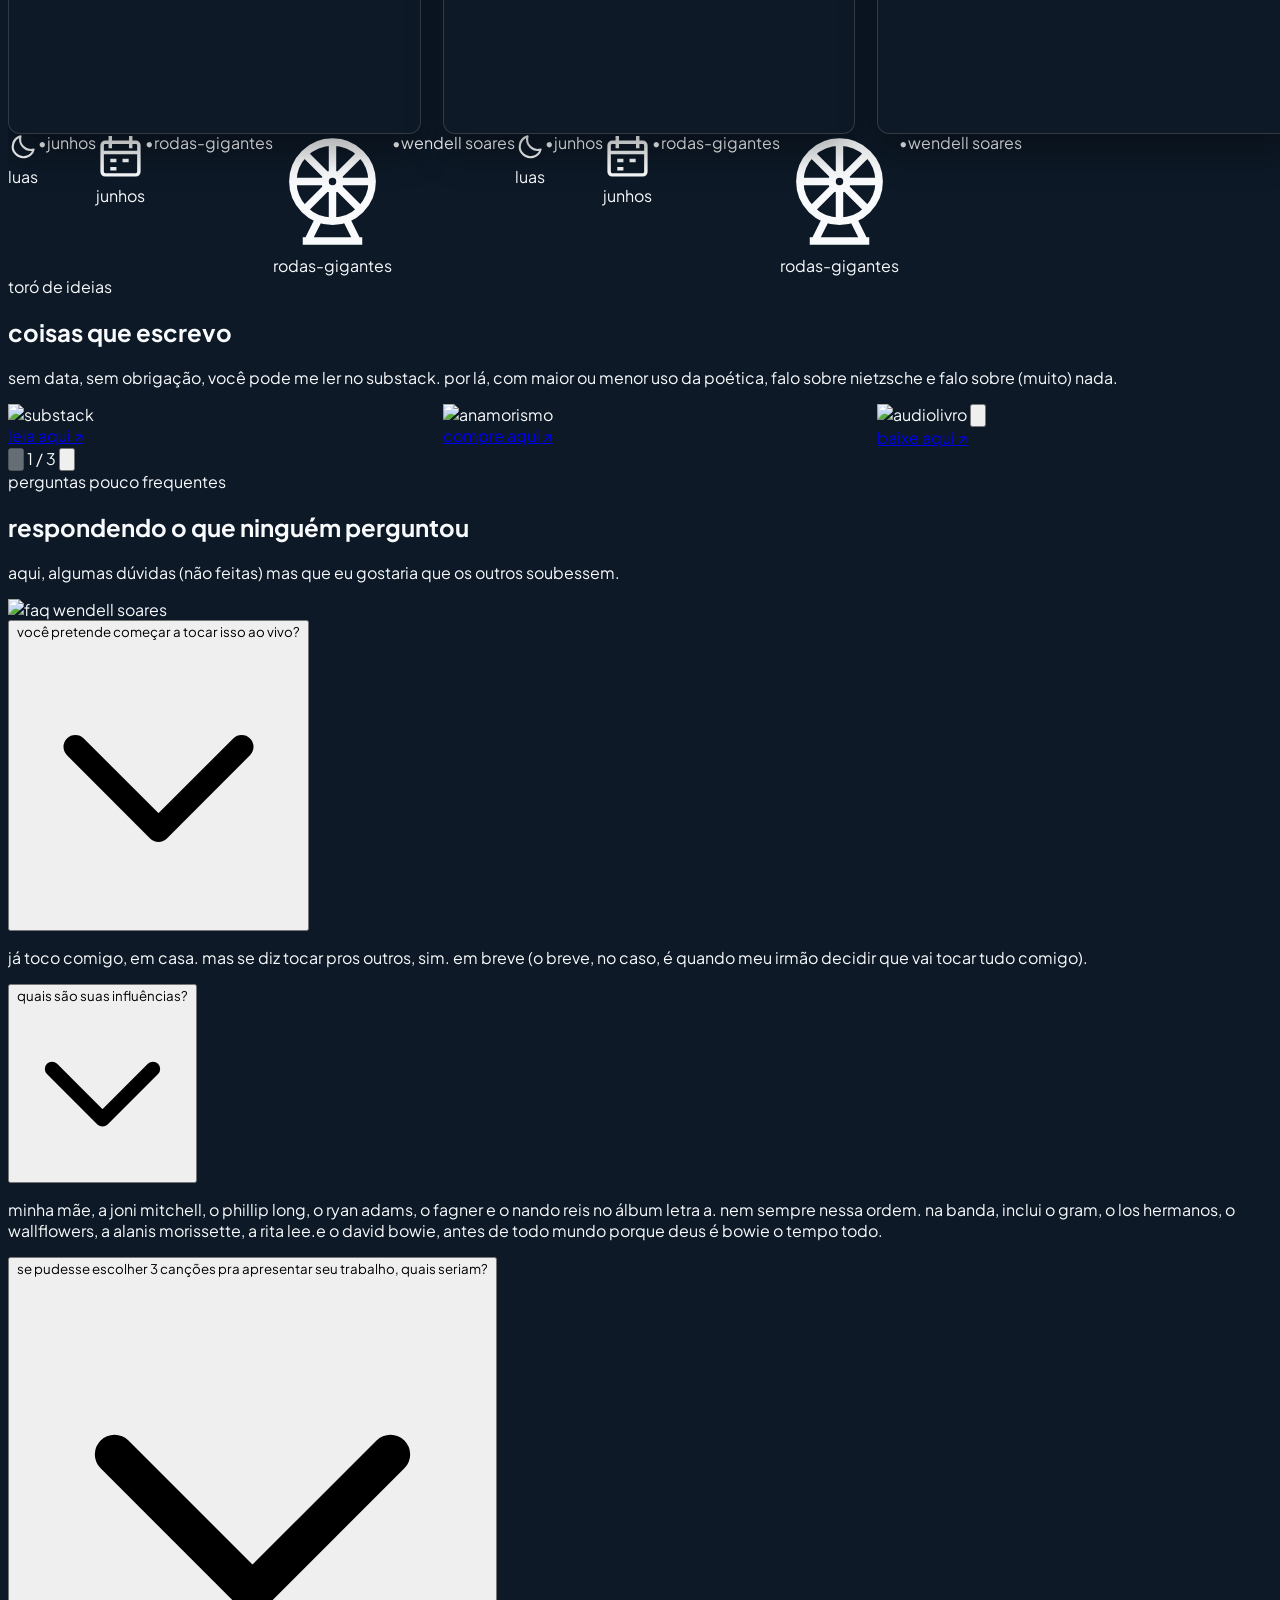
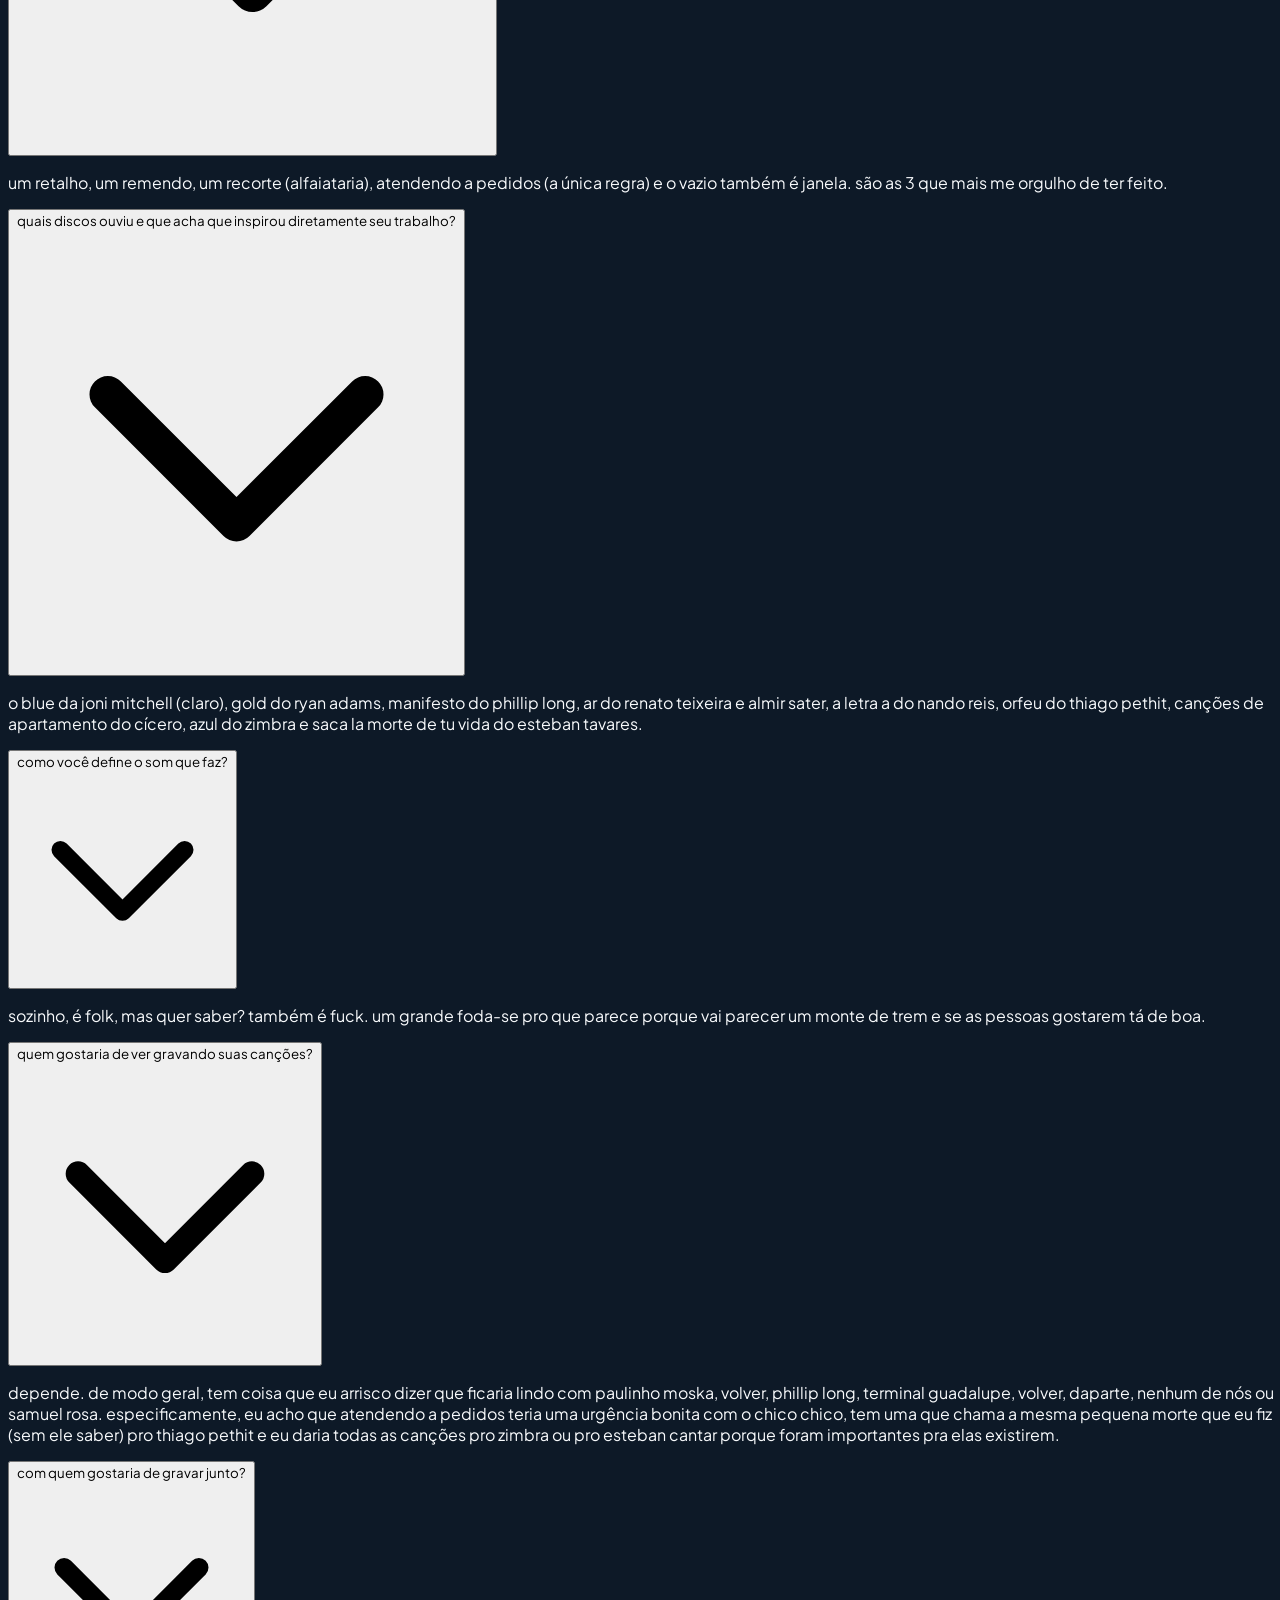
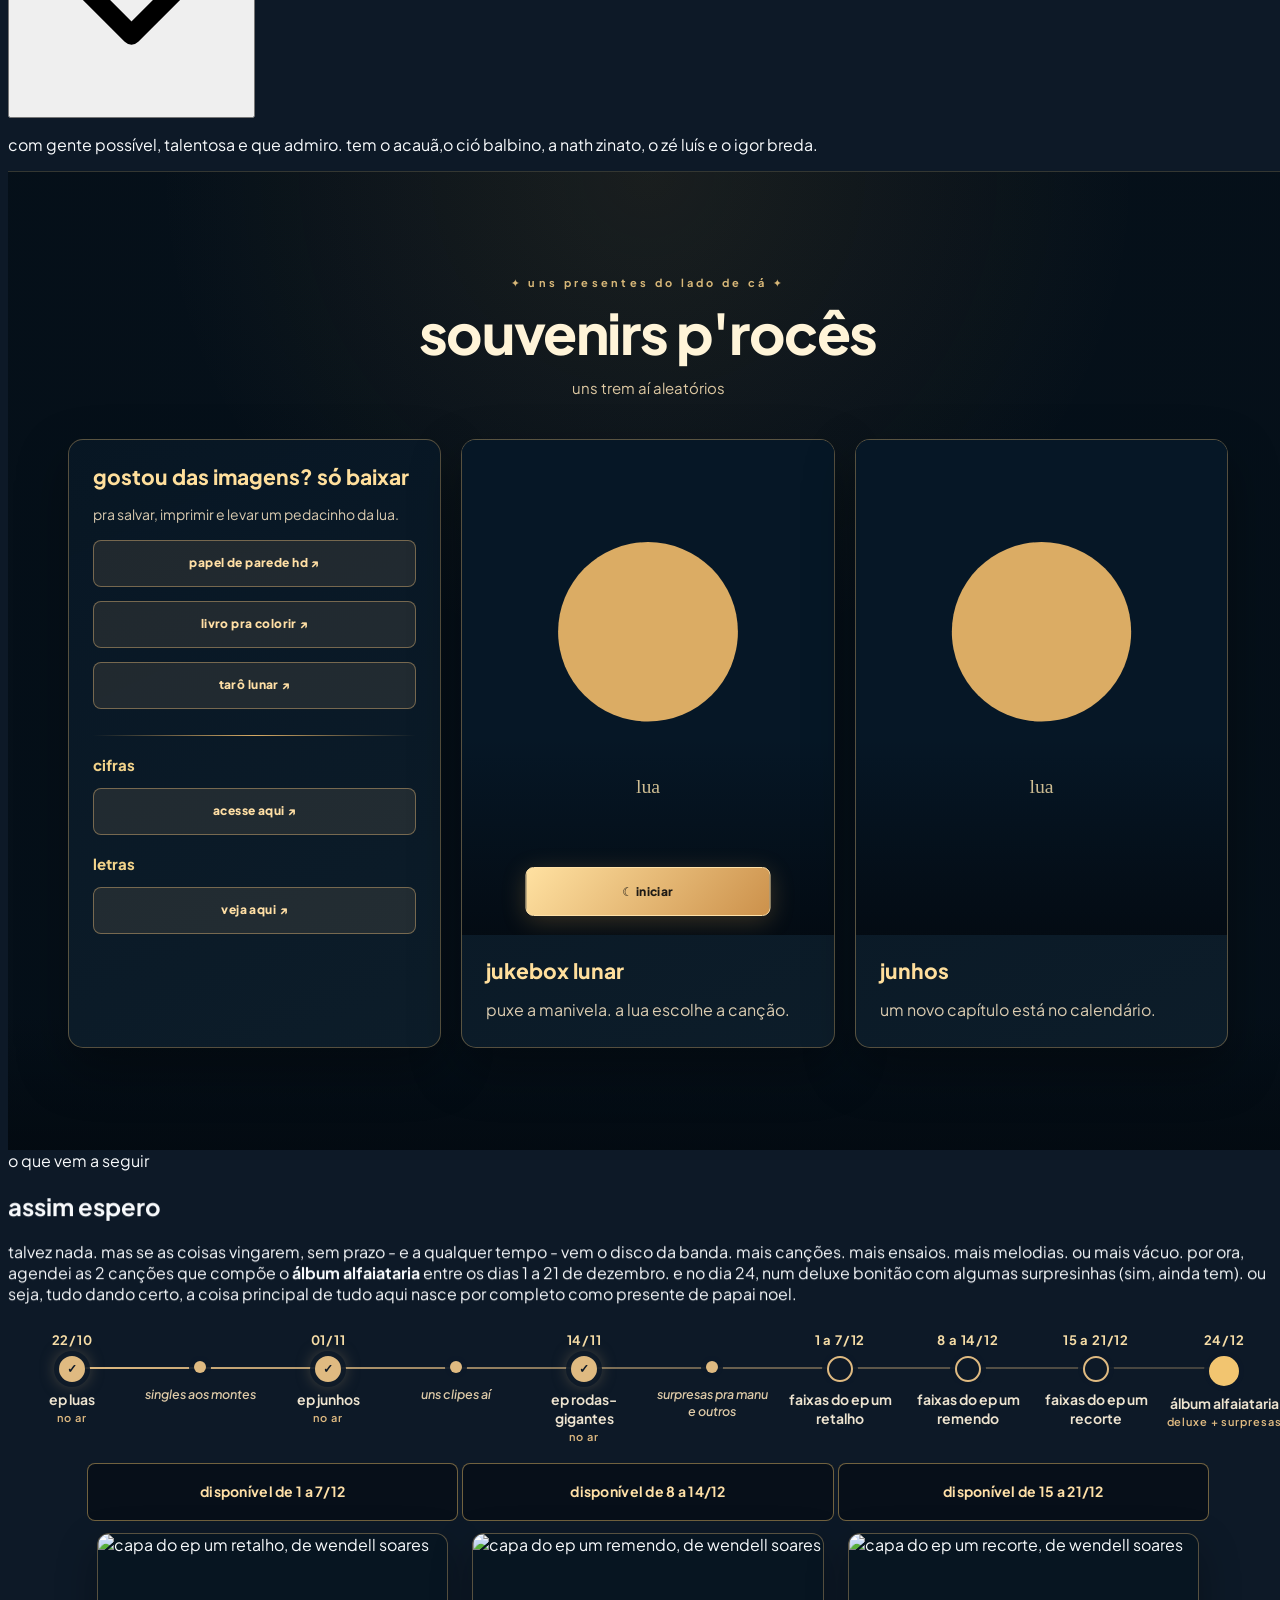
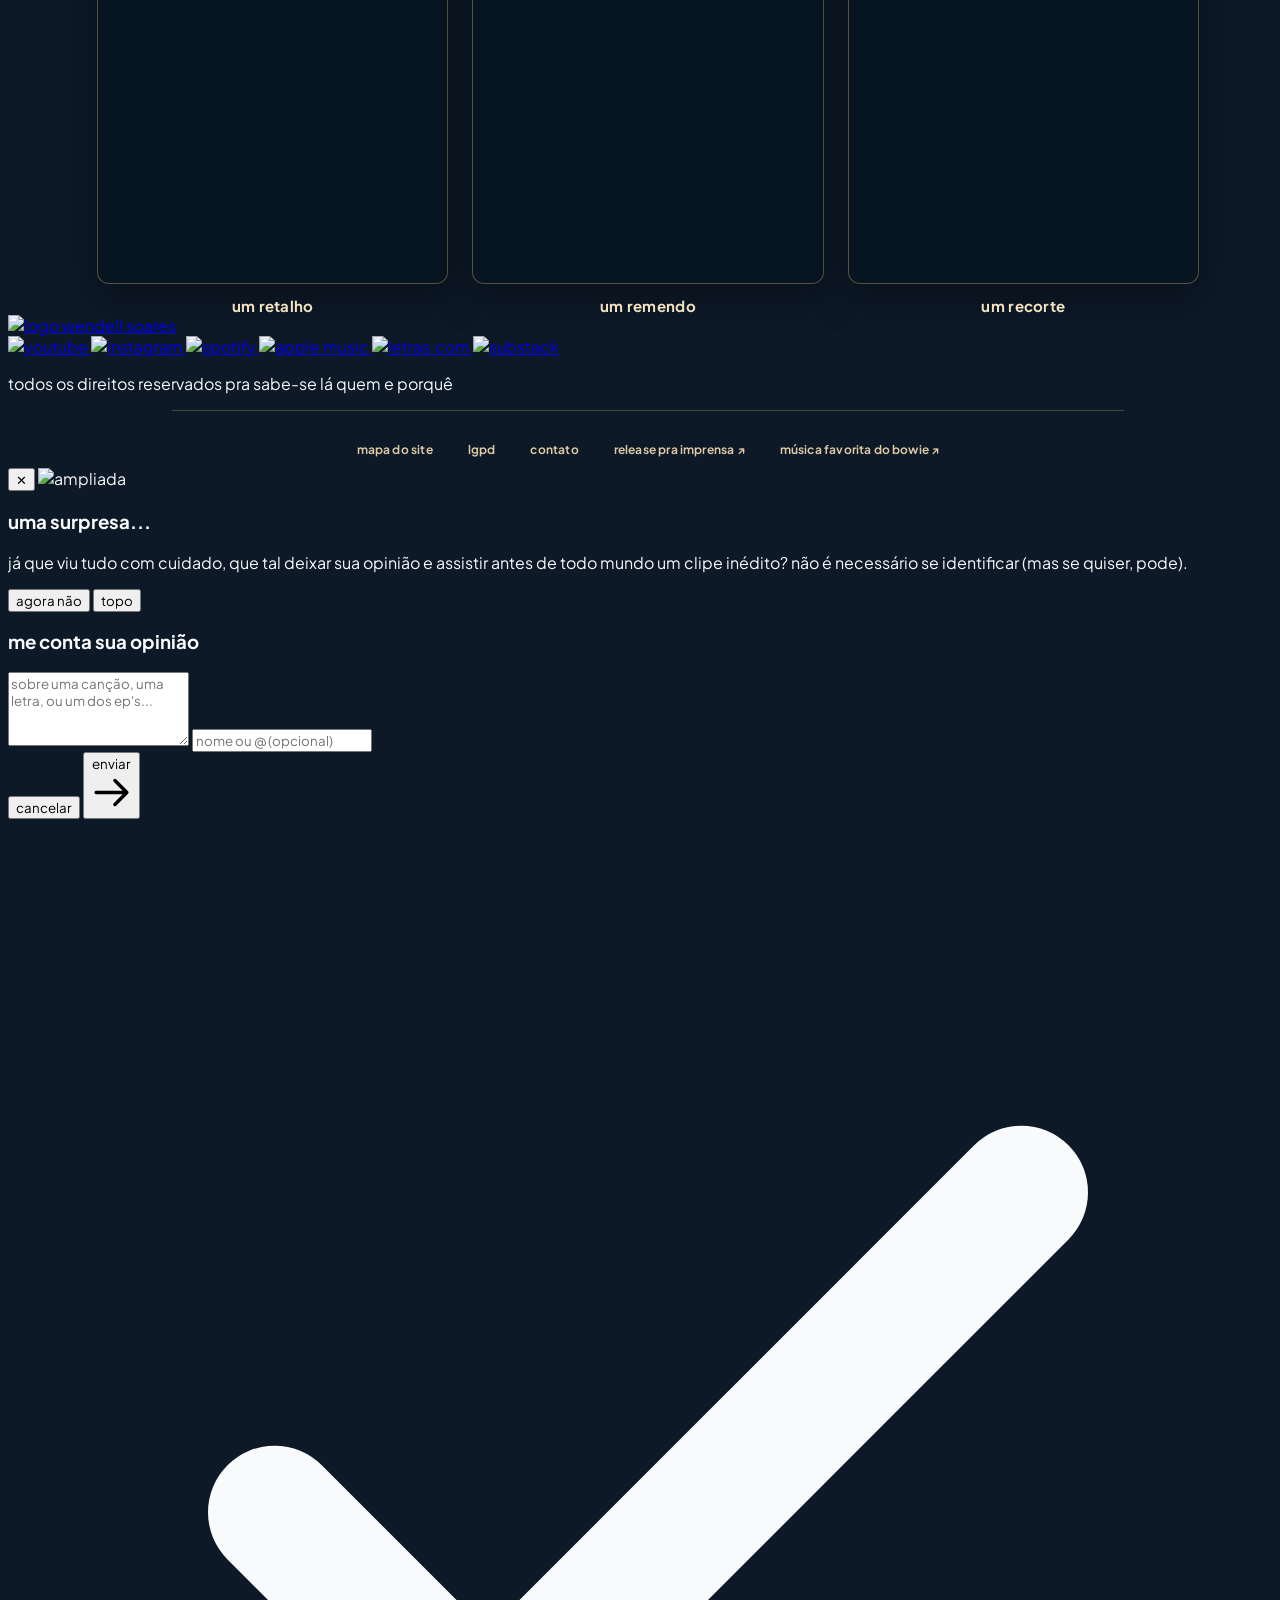
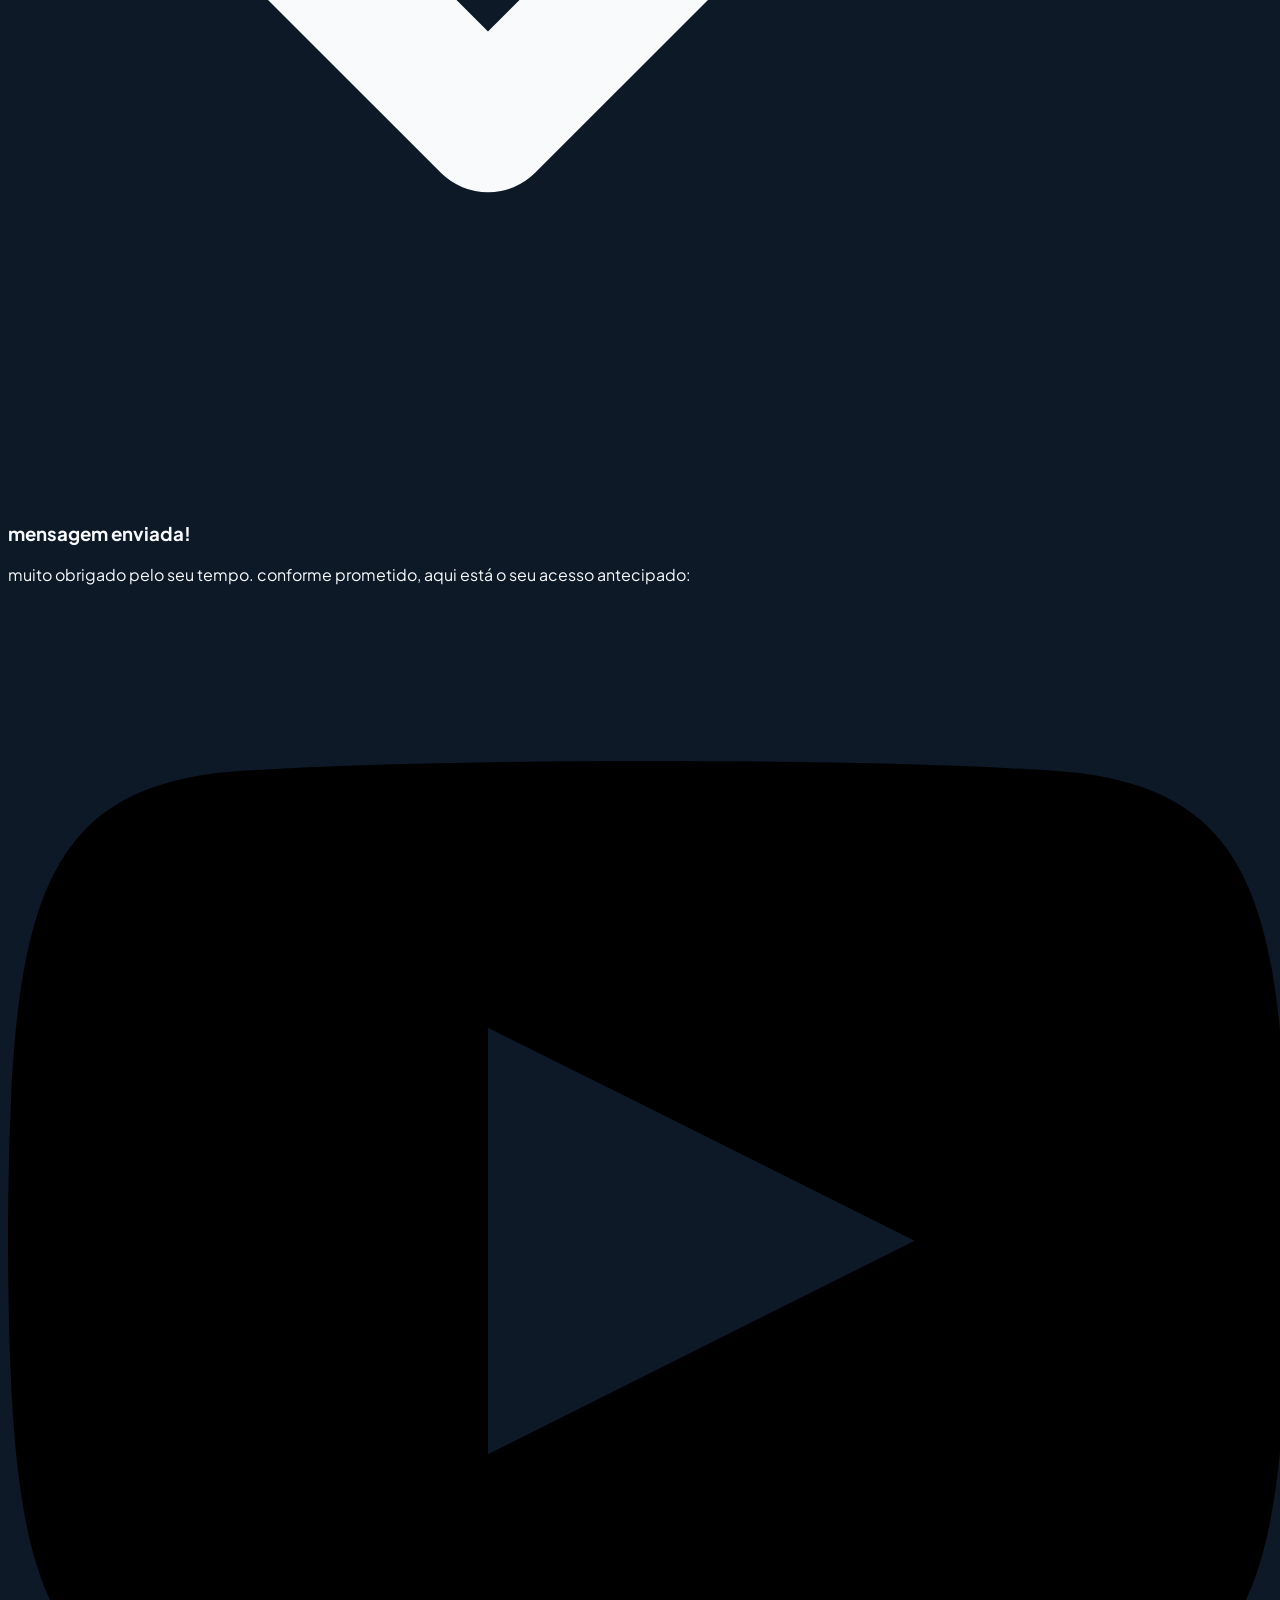
==== commit cfa87c28: "Add files via upload" ====
--- a/index.html
+++ b/index.html
@@ -644,6 +644,26 @@
                 </div>
                 <div id="ep-rodas-player" class="hidden w-full relative shadow-[0_20px_50px_-12px_rgba(13,25,39,0.6)] rounded-[12px] overflow-hidden bg-[#1D2A33]">
                     <iframe data-testid="embed-iframe" title="rodas-gigantes | álbum no spotify" style="border-radius:12px;display:block;" src="https://open.spotify.com/embed/album/0RbJpPs3UrDySHJGOePaye?utm_source=generator&amp;si=d382a34e7ec2400a" width="100%" height="450" frameBorder="0" allowfullscreen="" allow="autoplay; clipboard-write; encrypted-media; fullscreen; picture-in-picture" loading="lazy"></iframe>
+                </div>
+            </div>
+
+            <!-- EP BÔNUS: PERCOLADOS -->
+            <div class="mt-14 sm:mt-20 pt-10 sm:pt-12 border-t border-[#1D2A33]/20">
+                <div class="grid grid-cols-1 lg:grid-cols-2 gap-8 lg:gap-12 items-center max-w-5xl mx-auto">
+                    <div class="space-y-4 text-[#1D2A33]">
+                        <div class="inline-flex items-center gap-3 mb-1">
+                            <span class="h-[1px] w-8 bg-[#1D2A33]/60"></span>
+                            <span class="text-xs tracking-[0.25em] text-[#1D2A33]/90 font-medium">ep bônus</span>
+                        </div>
+                        <h3 class="text-3xl sm:text-4xl lg:text-5xl font-bold tracking-tight leading-tight">percolados</h3>
+                        <p class="text-base sm:text-lg text-[#1D2A33]/90 font-medium leading-relaxed"><strong>percolado</strong> é o subproduto líquido e altamente concentrado que sobra quando os resíduos se decompõem. aqui, uma homenagem a todos que, depois de passarem pelo filtro do tempo e da convivência, revelaram sua <strong>verdadeira (de)composição</strong>. um espaço devidamente isolado para evitar que continuem contaminando no meu <strong>lençol freático emocional.</strong></p>
+                    </div>
+                    <div class="w-full relative shadow-[0_20px_50px_-12px_rgba(13,25,39,0.6)] rounded-[12px] overflow-hidden bg-[#1D2A33]">
+                        <iframe title="percolados | ep bônus no soundcloud" width="100%" height="450" scrolling="no" frameborder="no" allow="autoplay; encrypted-media" src="https://w.soundcloud.com/player/?url=https%3A//api.soundcloud.com/playlists/soundcloud%3Aplaylists%3A2330815482%3Fsecret_token%3Ds-VFhDLIOkd0E&amp;color=%23a48c7c&amp;auto_play=false&amp;hide_related=false&amp;show_comments=true&amp;show_user=true&amp;show_reposts=false&amp;show_teaser=true" loading="lazy" style="display:block;border:0;"></iframe>
+                        <div style="font-size:10px;color:#cccccc;line-break:anywhere;word-break:normal;overflow:hidden;white-space:nowrap;text-overflow:ellipsis;font-family:Interstate,Lucida Grande,Lucida Sans Unicode,Lucida Sans,Garuda,Verdana,Tahoma,sans-serif;font-weight:100;padding:0 10px 8px;">
+                            <a href="https://soundcloud.com/dellsoares" title="Wendell Soares" target="_blank" rel="noopener noreferrer" style="color:#cccccc;text-decoration:none;">Wendell Soares</a> · <a href="https://soundcloud.com/dellsoares/sets/percolados/s-VFhDLIOkd0E" title="percolados" target="_blank" rel="noopener noreferrer" style="color:#cccccc;text-decoration:none;">percolados</a>
+                        </div>
+                    </div>
                 </div>
             </div>
         </div>
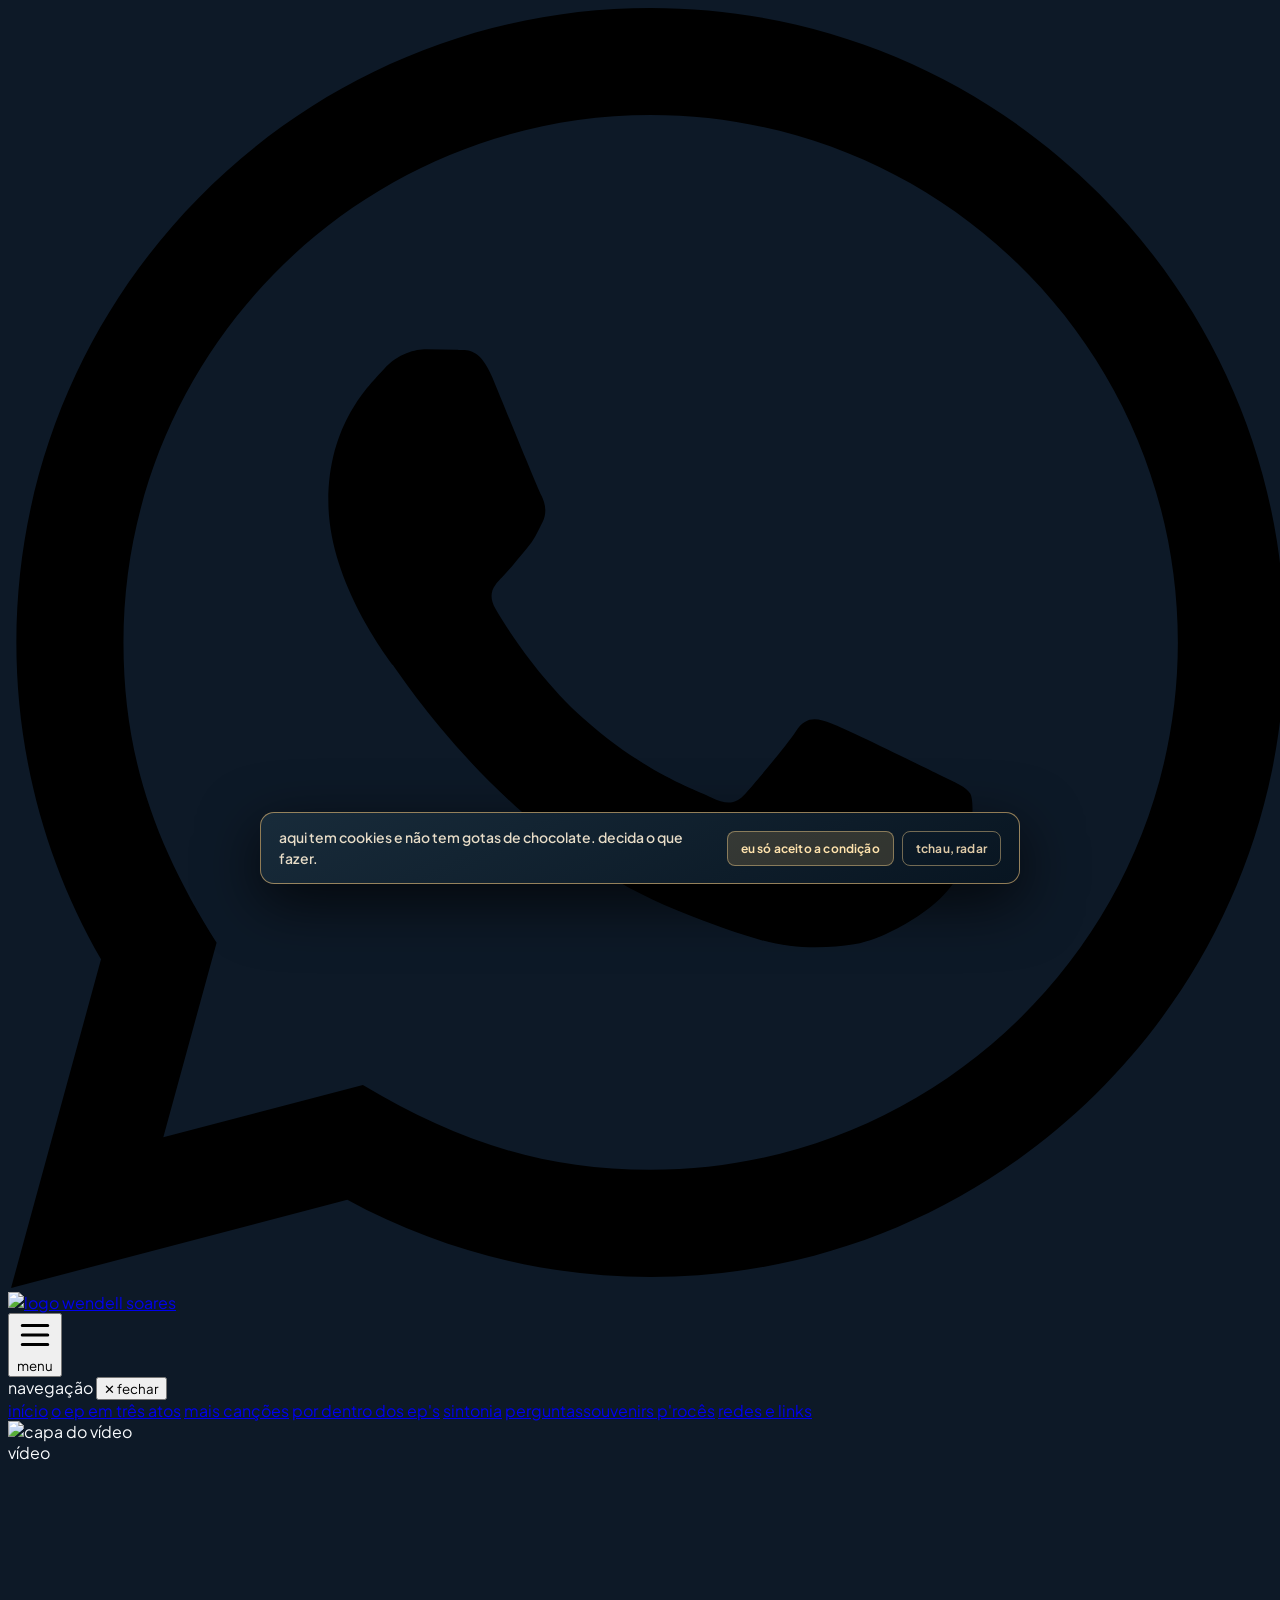
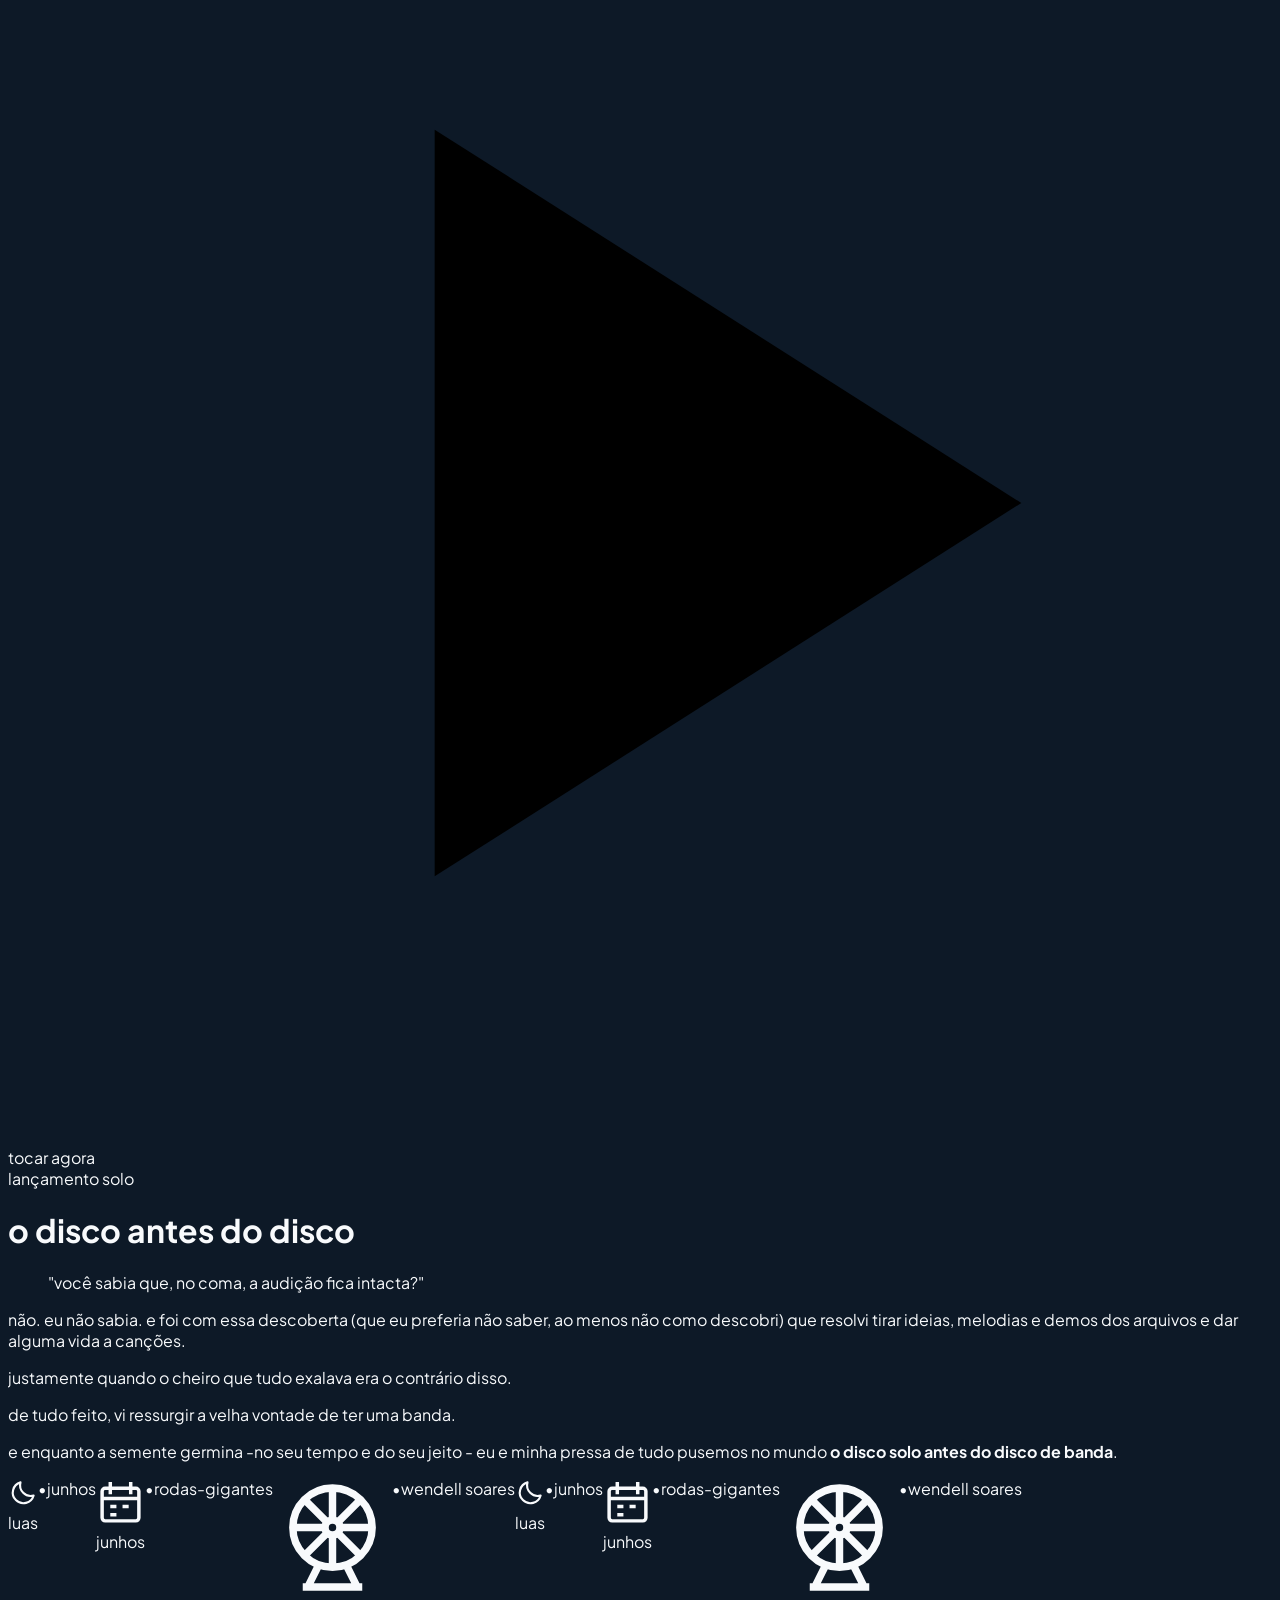
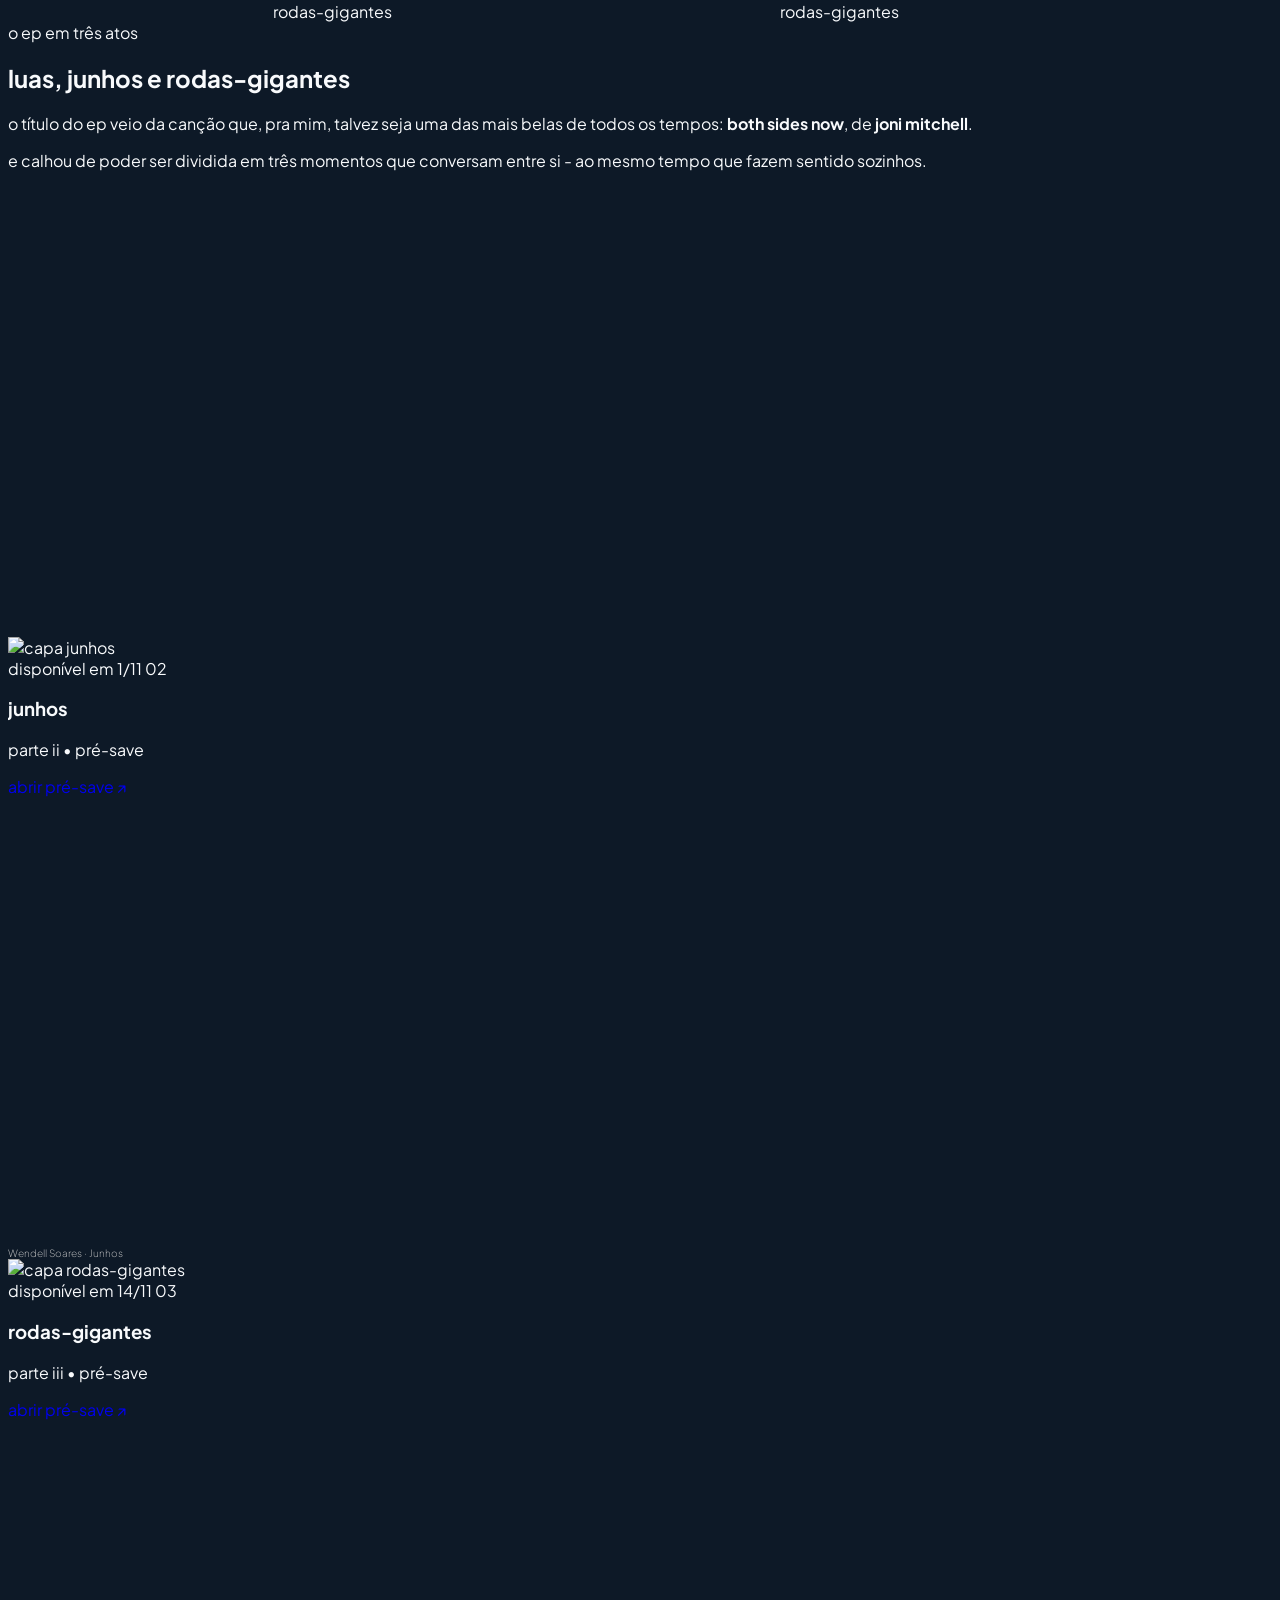
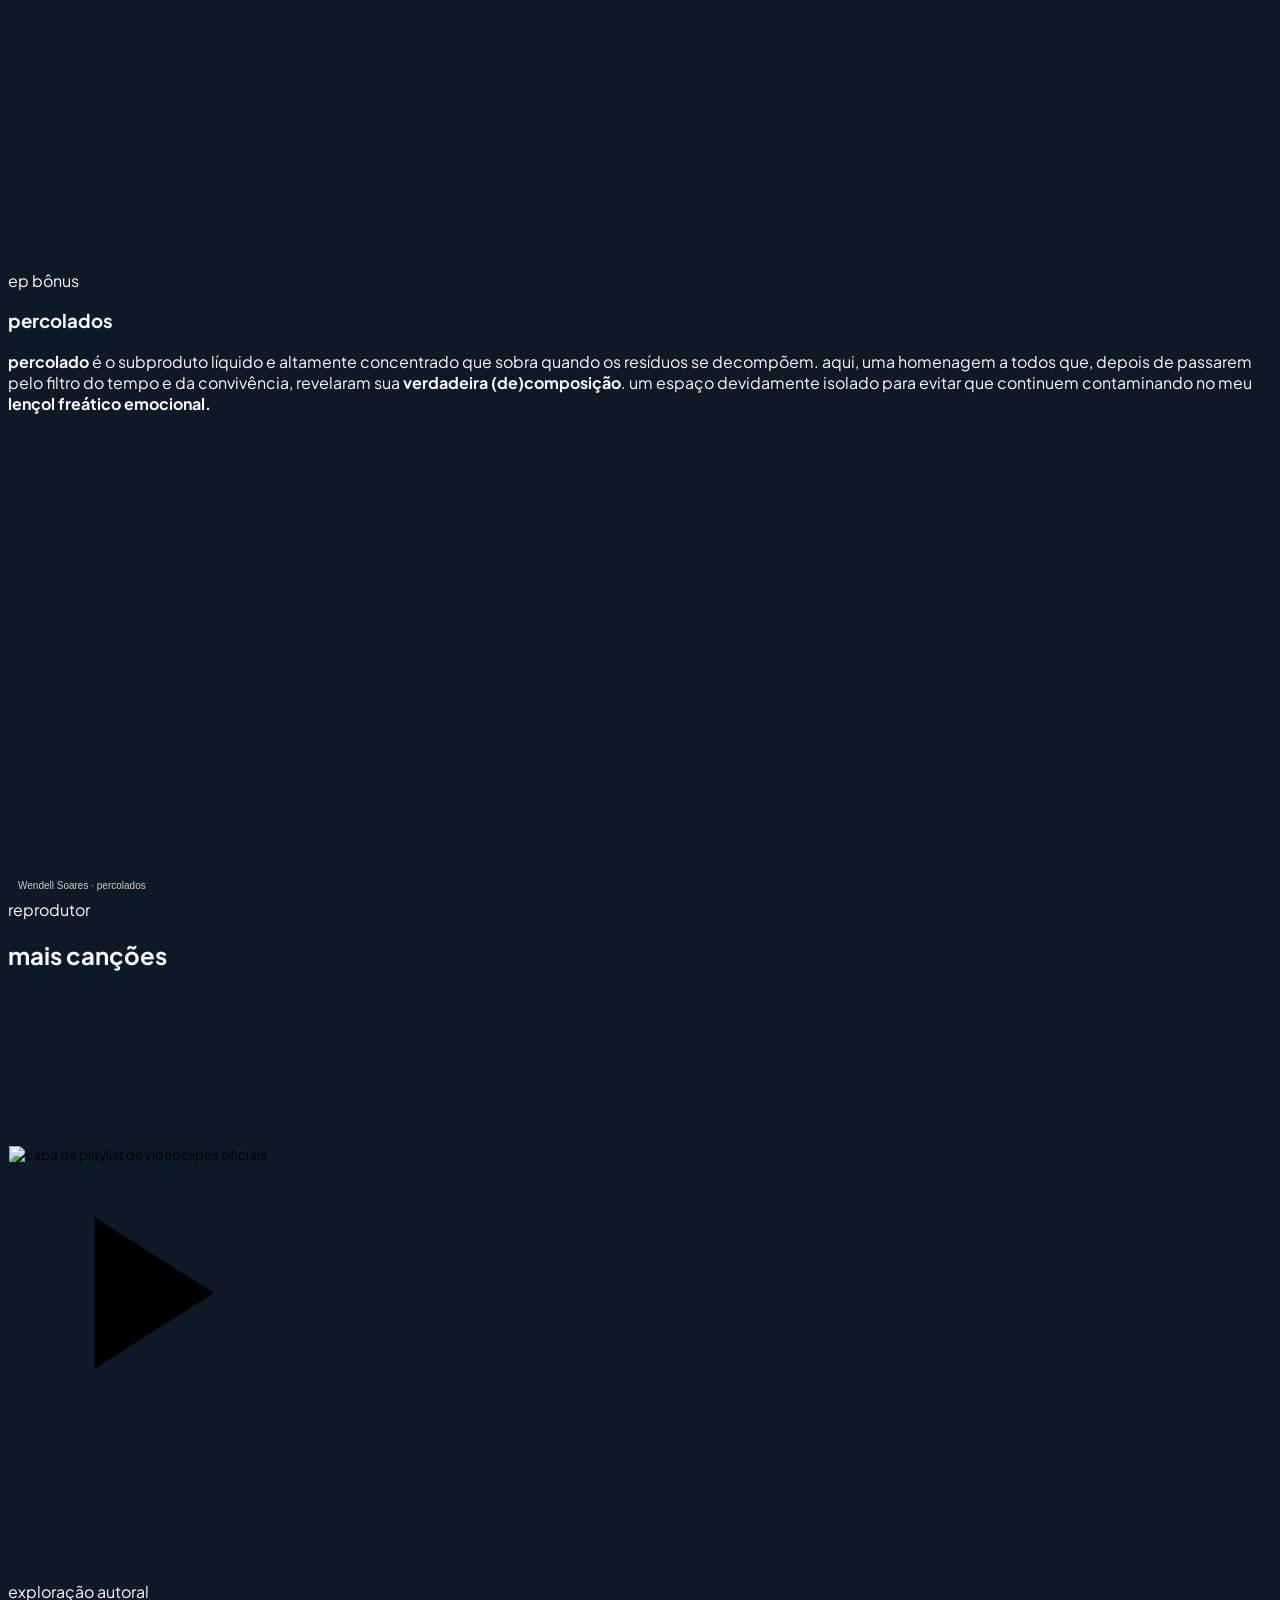
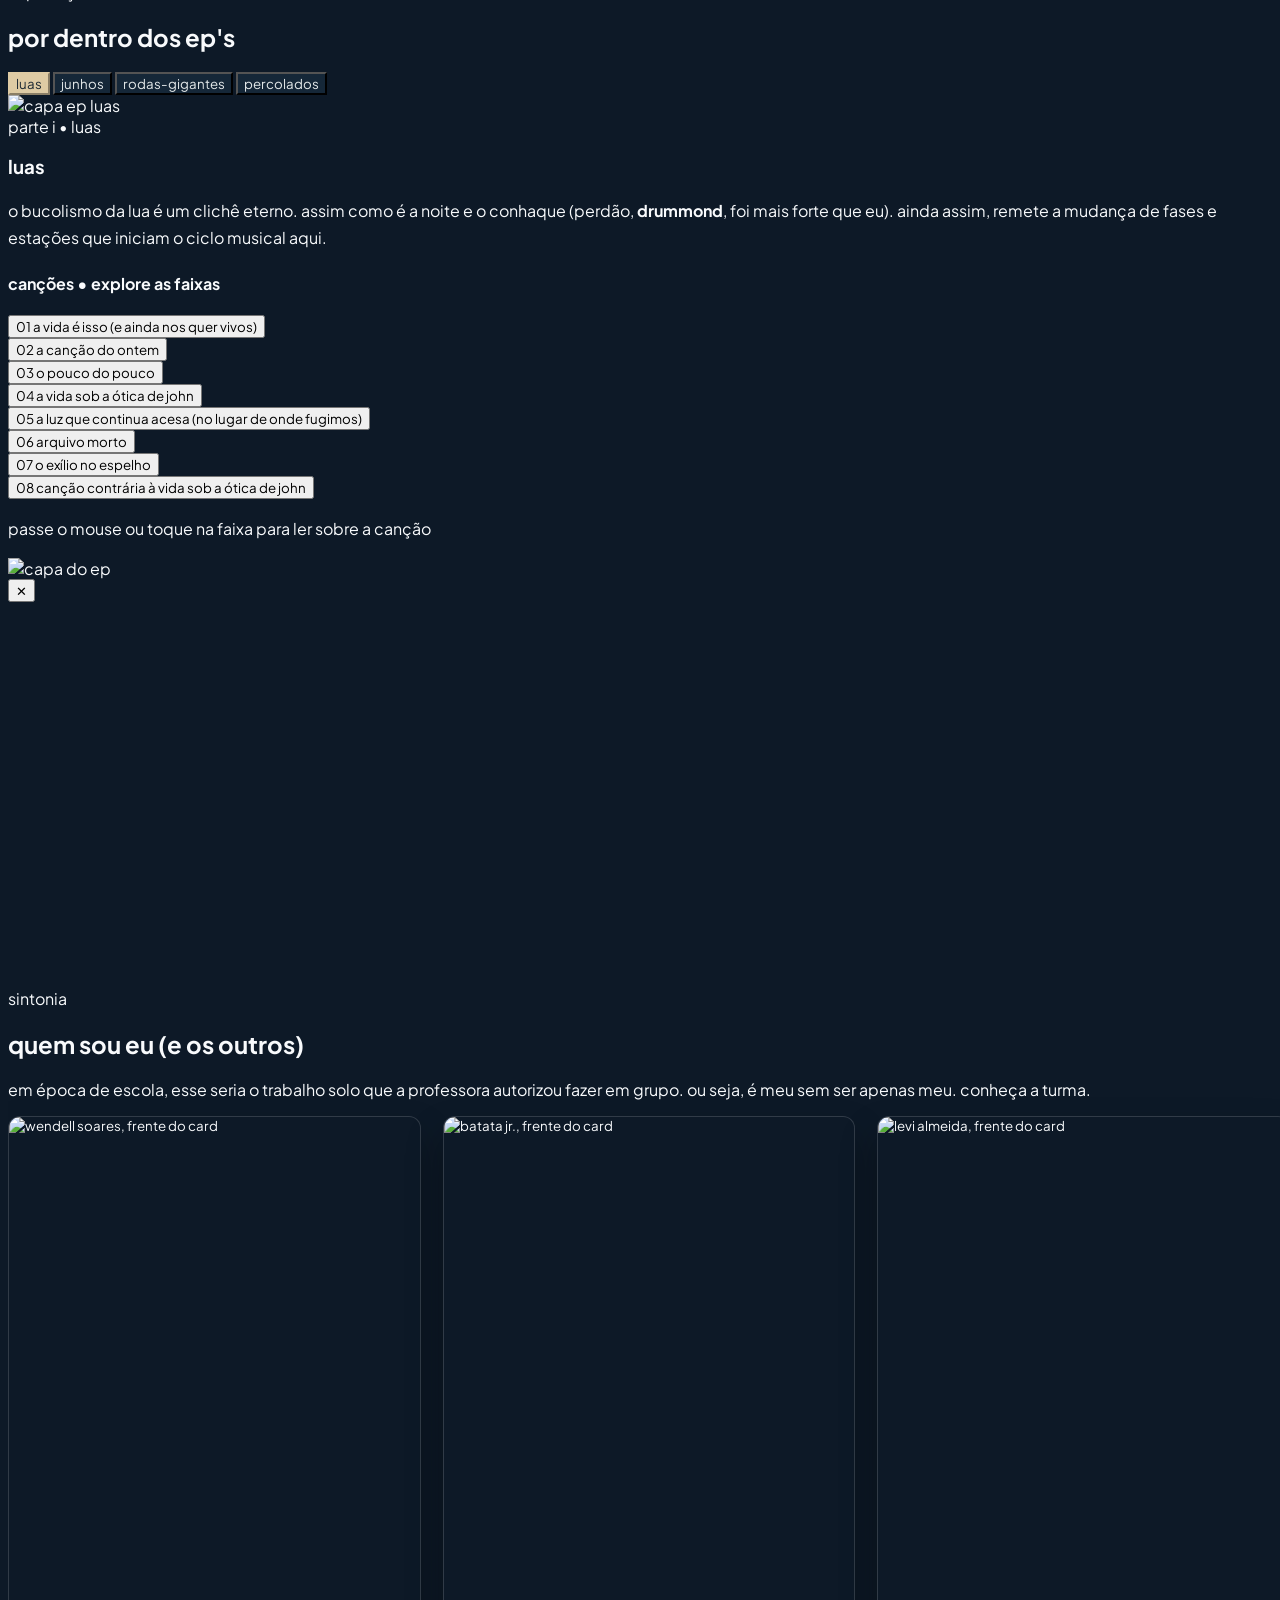
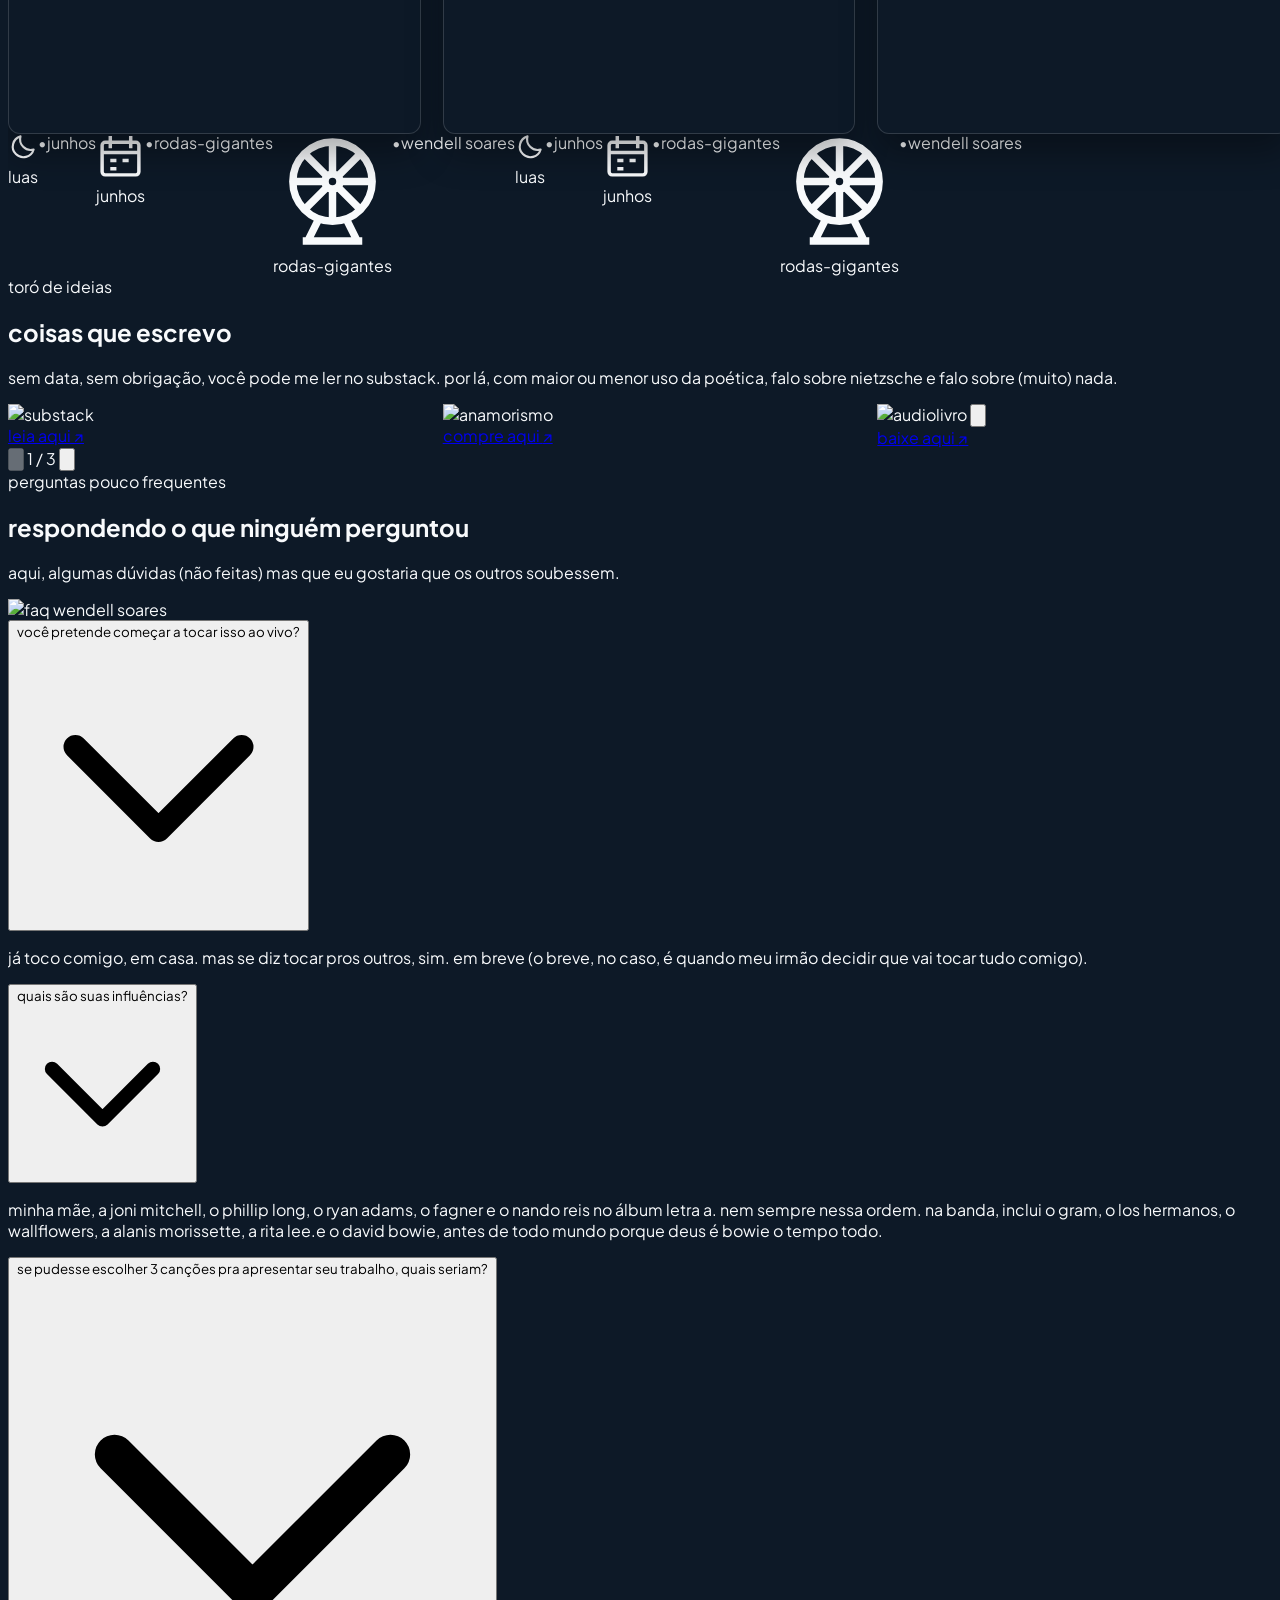
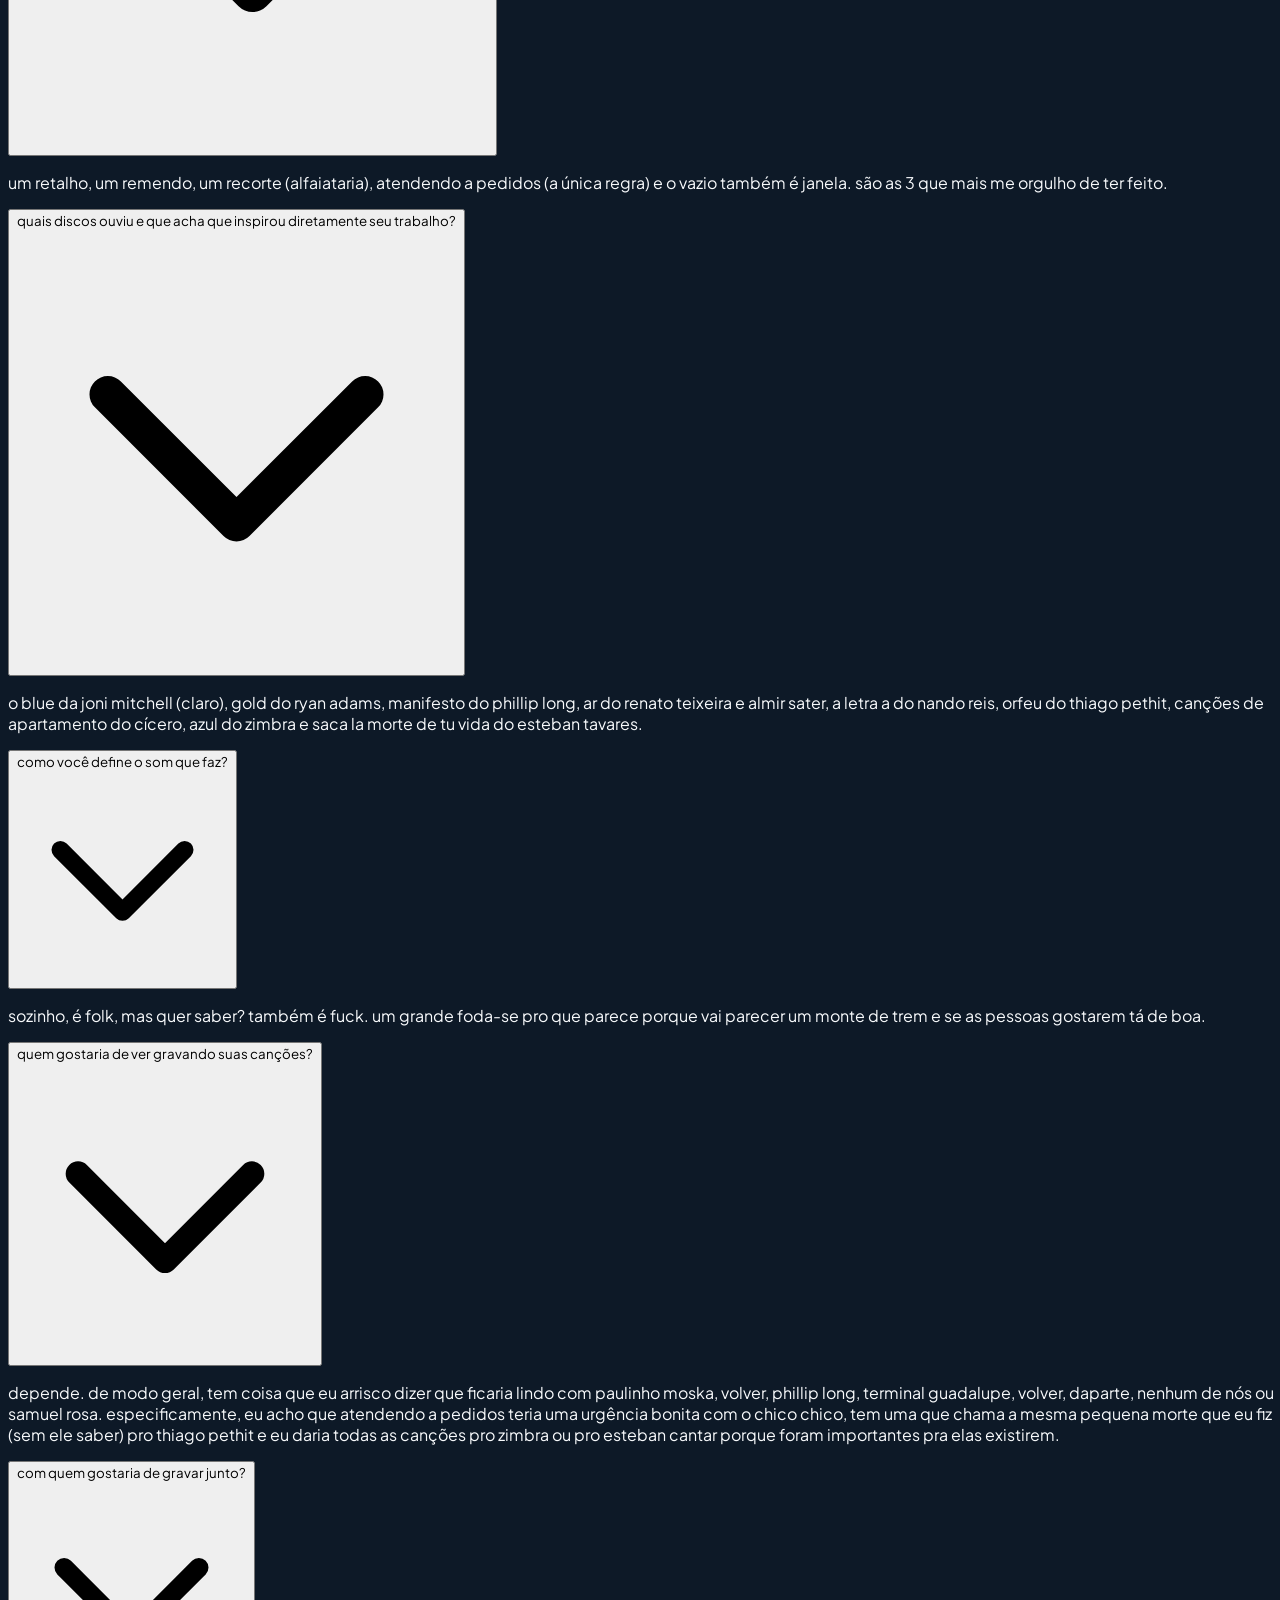
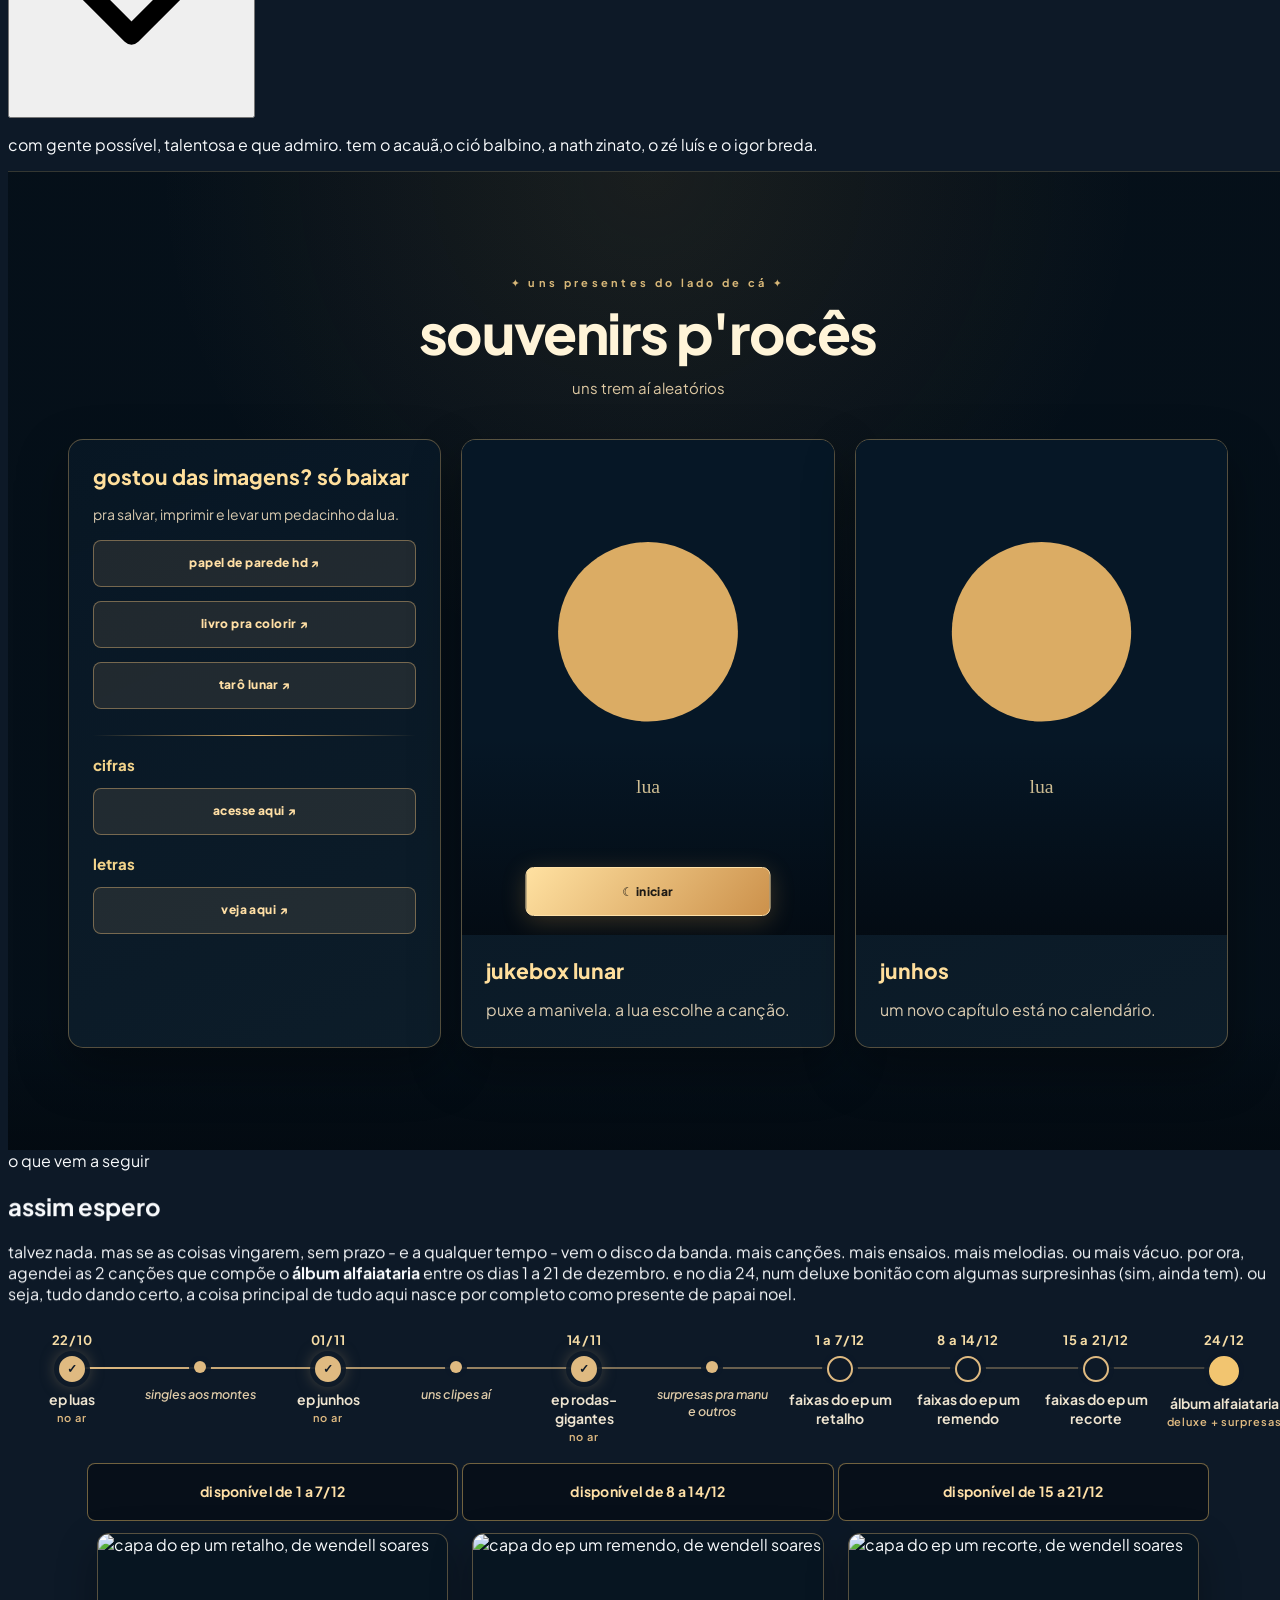
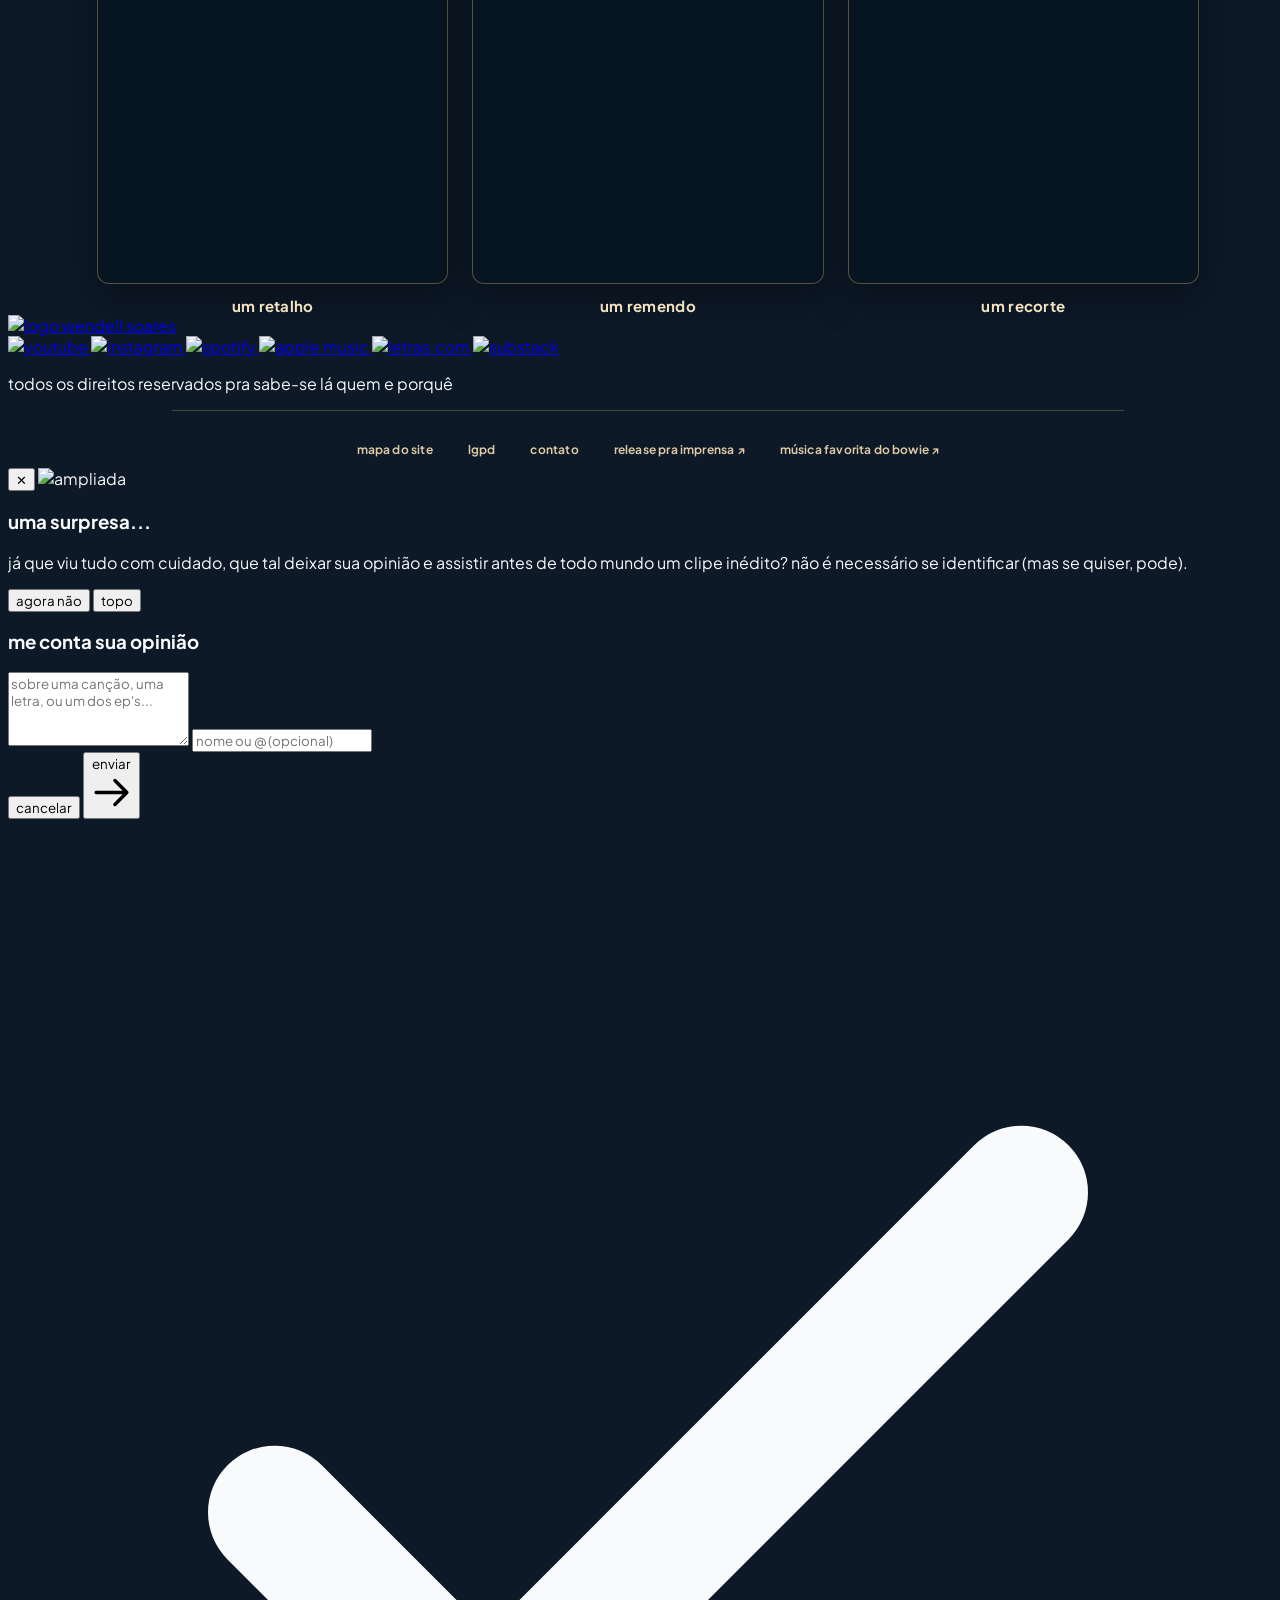
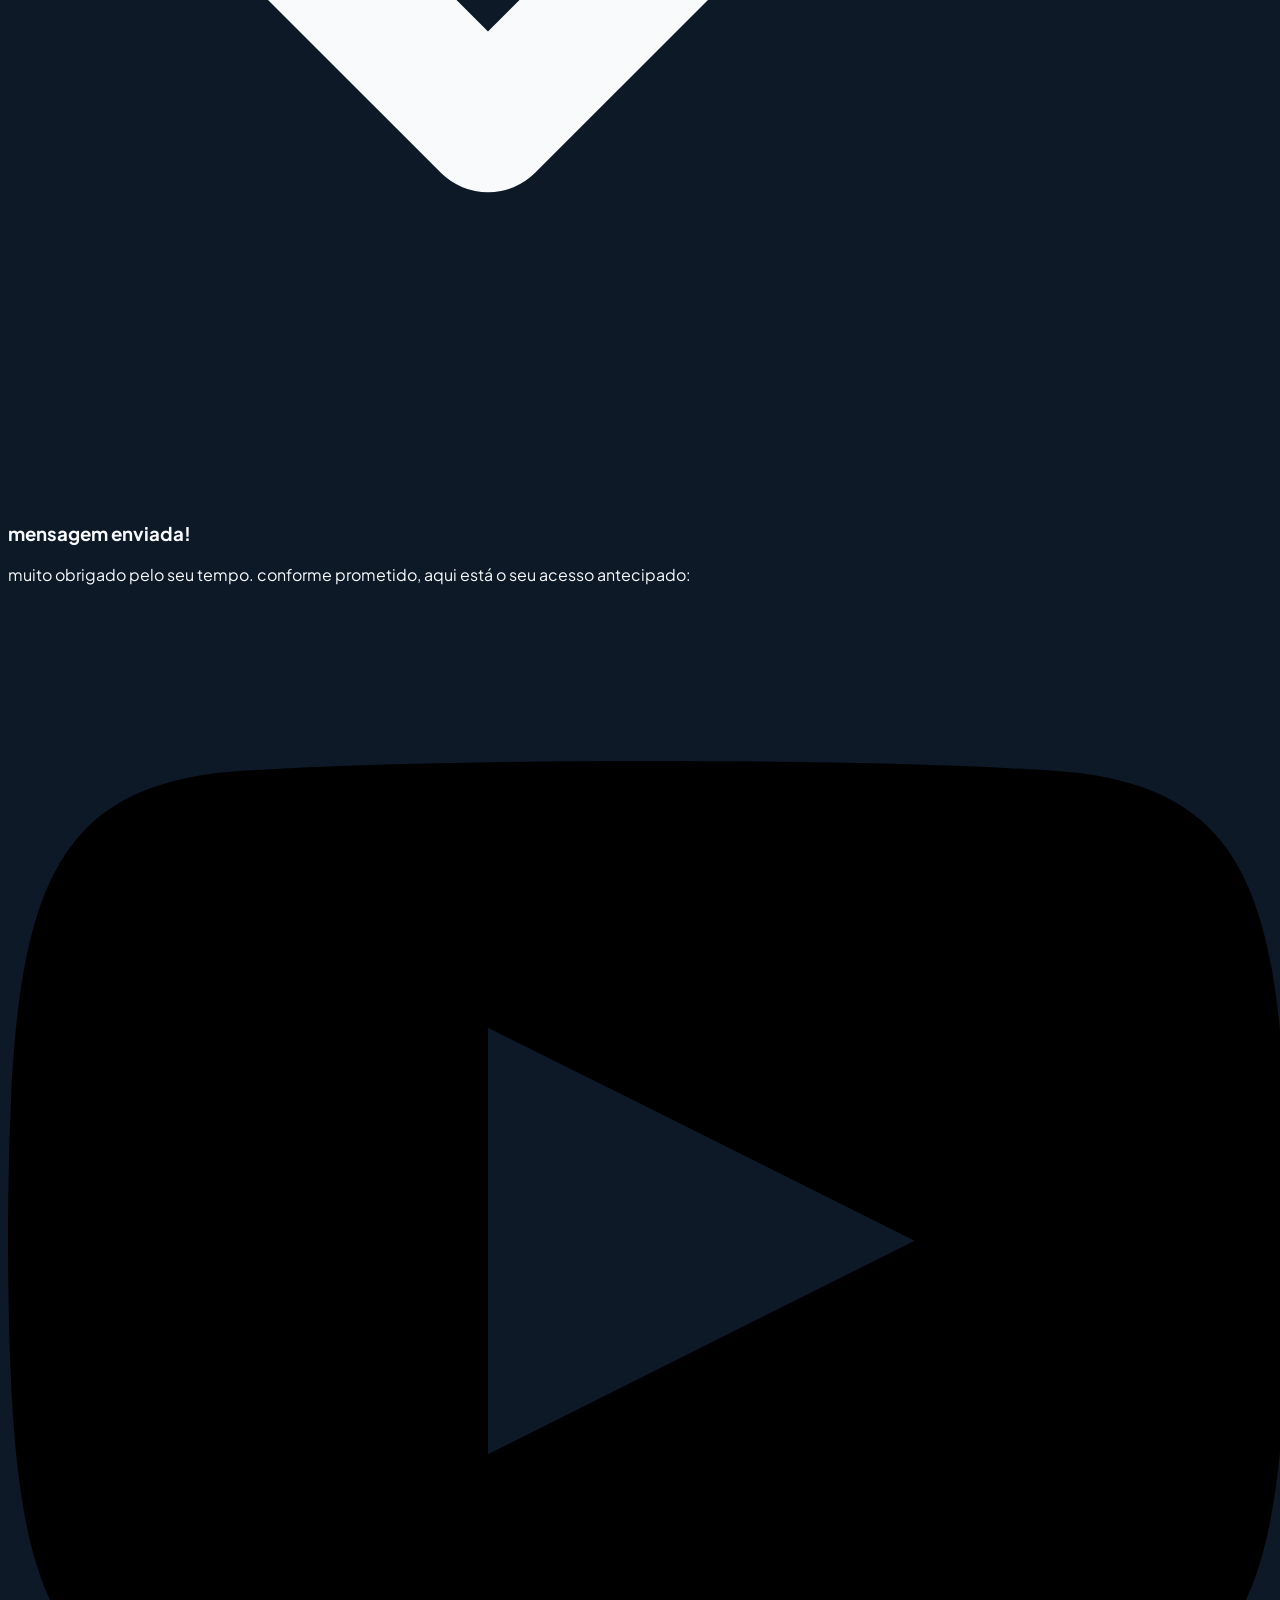
==== commit de859dcf: "Add files via upload" ====
--- a/index.html
+++ b/index.html
@@ -706,10 +706,11 @@
             <h2 class="text-3xl sm:text-4xl font-bold text-white mt-2">por dentro dos ep's</h2>
         </div>
         <div class="max-w-4xl mx-auto px-4 sm:px-5 relative z-10 -mb-[1px] w-full">
-            <div role="tablist" aria-label="escolha um ep" class="ep-tabs grid grid-cols-3 gap-2">
-                <button id="tab-luas" role="tab" aria-controls="panel-luas" aria-selected="true" tabindex="0" onclick="switchEpTab('luas')" type="button" class="ep-tab is-active text-xs sm:text-sm font-semibold px-2 py-3 border-x border-t border-b-0 border-white/20 rounded-t-xl rounded-b-none transition-colors" style="--ep-tab-color:#DECBA4">luas</button>
-                <button id="tab-junhos" role="tab" aria-controls="panel-junhos" aria-selected="false" tabindex="-1" onclick="switchEpTab('junhos')" type="button" class="ep-tab text-xs sm:text-sm font-semibold px-2 py-3 border-x border-t border-b-0 border-white/20 rounded-t-xl rounded-b-none transition-colors" style="--ep-tab-color:#A5A881">junhos</button>
-                <button id="tab-rodas" role="tab" aria-controls="panel-rodas" aria-selected="false" tabindex="-1" onclick="switchEpTab('rodas')" type="button" class="ep-tab text-xs sm:text-sm font-semibold px-2 py-3 border-x border-t border-b-0 border-white/20 rounded-t-xl rounded-b-none transition-colors" style="--ep-tab-color:#A6B8B7">rodas-gigantes</button>
+            <div role="tablist" aria-label="escolha um ep ou arquivo" class="ep-tabs grid grid-cols-2 sm:grid-cols-4 gap-2">
+                <button id="tab-luas" role="tab" aria-controls="panel-luas" aria-selected="true" tabindex="0" onclick="switchEpTab('luas')" type="button" class="ep-tab is-active min-w-0 text-[11px] sm:text-sm font-semibold px-1 sm:px-2 py-2.5 sm:py-3 border-x border-t border-b-0 border-white/20 rounded-t-xl rounded-b-none transition-colors" style="--ep-tab-color:#DECBA4">luas</button>
+                <button id="tab-junhos" role="tab" aria-controls="panel-junhos" aria-selected="false" tabindex="-1" onclick="switchEpTab('junhos')" type="button" class="ep-tab min-w-0 text-[11px] sm:text-sm font-semibold px-1 sm:px-2 py-2.5 sm:py-3 border-x border-t border-b-0 border-white/20 rounded-t-xl rounded-b-none transition-colors" style="--ep-tab-color:#A5A881">junhos</button>
+                <button id="tab-rodas" role="tab" aria-controls="panel-rodas" aria-selected="false" tabindex="-1" onclick="switchEpTab('rodas')" type="button" class="ep-tab min-w-0 text-[11px] sm:text-sm font-semibold px-1 sm:px-2 py-2.5 sm:py-3 border-x border-t border-b-0 border-white/20 rounded-t-xl rounded-b-none transition-colors" style="--ep-tab-color:#A6B8B7">rodas-gigantes</button>
+                <button id="tab-percolados" role="tab" aria-controls="panel-percolados" aria-selected="false" tabindex="-1" onclick="switchEpTab('percolados')" type="button" class="ep-tab min-w-0 text-[11px] sm:text-sm font-semibold px-1 sm:px-2 py-2.5 sm:py-3 border-x border-t border-b-0 border-white/20 rounded-t-xl rounded-b-none transition-colors" style="--ep-tab-color:#A48C7C">percolados</button>
             </div>
         </div>
         
@@ -976,6 +977,84 @@
                     </div>
                     
                     <p class="mt-5 text-xs font-medium text-[#1D2A33]/75 text-center">passe o mouse ou toque na faixa para ler sobre a canção</p>
+                </div>
+            </div>
+        </div>
+
+
+        <!-- percolados: arquivos bônus em formato de leitura rápida -->
+        <div id="panel-percolados" role="tabpanel" aria-labelledby="tab-percolados" class="ep-panel relative bg-cover bg-center text-[#382D26] py-8 sm:py-12 px-5 hidden" style="background-image:url('https://raw.githubusercontent.com/dellsoares/disco/42615d07cfb5223f749ca045f67ee13eb5353a6a/percolados.webp')">
+            <div class="absolute inset-0 pointer-events-none bg-[#D9C6B3]/90"></div>
+            <div class="relative z-10 max-w-4xl mx-auto">
+                <div class="flex flex-col sm:flex-row items-center gap-6 sm:gap-10 mb-9">
+                    <img src="https://raw.githubusercontent.com/dellsoares/disco/42615d07cfb5223f749ca045f67ee13eb5353a6a/percolados.webp" alt="capa percolados" width="800" height="800" class="w-40 sm:w-52 aspect-square object-contain rounded-lg shadow-xl border-2 border-white/40" loading="lazy" decoding="async">
+                    <div class="w-full flex-1">
+                        <span class="text-xs font-bold tracking-wider text-[#382D26]/85">ep bônus • percolados</span>
+                        <h3 class="text-3xl sm:text-4xl font-bold mt-2 mb-4">percolados</h3>
+                        <p class="text-base md:text-lg leading-relaxed text-[#382D26]/90 font-medium"><strong>percolado</strong> é o subproduto líquido e altamente concentrado que sobra quando os resíduos se decompõem. aqui, um espaço devidamente isolado para evitar que continuem contaminando no meu <strong>lençol freático emocional.</strong></p>
+                    </div>
+                </div>
+                <div class="border-t border-[#382D26]/20 pt-5">
+                    <h4 class="font-semibold text-xs tracking-widest mb-4">arquivos • explore os textos</h4>
+                    <div class="grid grid-cols-1 sm:grid-cols-2 gap-3 sm:gap-4 auto-rows-fr">
+                        <div class="min-w-0 h-full">
+                            <button type="button" class="group relative w-full h-full flex items-center gap-3 px-4 py-3.5 rounded-lg shadow-md bg-[#302722] border border-[#A48C7C]/30 hover:border-[#A48C7C] hover:-translate-y-1 hover:shadow-[0_10px_25px_rgba(29,42,51,0.35)] transition-all text-left" data-ep="percolados" data-track="1" data-title="Intro do tio para explicar o básico aos de sabedoria tímida" data-image="https://raw.githubusercontent.com/dellsoares/disco/42615d07cfb5223f749ca045f67ee13eb5353a6a/percolados.webp" aria-label="arquivo 1: Intro do tio para explicar o básico aos de sabedoria tímida" onmouseenter="hoverEpSong(this)" onmouseleave="leaveEpSong(this)" onclick="clickEpSong(this)">
+                                <span class="flex-shrink-0 flex items-center justify-center w-9 h-9 rounded-md bg-[#A48C7C]/15 text-[#D8C1AE] font-bold text-xs tracking-widest border border-[#A48C7C]/25 group-hover:bg-[#A48C7C] group-hover:text-[#302722] transition-colors">01</span>
+                                <span class="text-sm font-semibold text-[#F2E7DE] group-hover:text-white transition-colors leading-snug">Intro do tio para explicar o básico aos de sabedoria tímida</span>
+                            </button>
+                            <template id="song-desc-percolados-1"><p>ou é isso ou é desenhar. mas como esse outro talento artístico eu costumo dispensar aos bons, vai como aviso mesmo. e um toque de ironia bem sutil.</p></template>
+                        </div>
+                        <div class="min-w-0 h-full">
+                            <button type="button" class="group relative w-full h-full flex items-center gap-3 px-4 py-3.5 rounded-lg shadow-md bg-[#302722] border border-[#A48C7C]/30 hover:border-[#A48C7C] hover:-translate-y-1 hover:shadow-[0_10px_25px_rgba(29,42,51,0.35)] transition-all text-left" data-ep="percolados" data-track="2" data-title="amorzinho de vovó" data-image="https://raw.githubusercontent.com/dellsoares/disco/42615d07cfb5223f749ca045f67ee13eb5353a6a/percolados.webp" aria-label="arquivo 2: amorzinho de vovó" onmouseenter="hoverEpSong(this)" onmouseleave="leaveEpSong(this)" onclick="clickEpSong(this)">
+                                <span class="flex-shrink-0 flex items-center justify-center w-9 h-9 rounded-md bg-[#A48C7C]/15 text-[#D8C1AE] font-bold text-xs tracking-widest border border-[#A48C7C]/25 group-hover:bg-[#A48C7C] group-hover:text-[#302722] transition-colors">02</span>
+                                <span class="text-sm font-semibold text-[#F2E7DE] group-hover:text-white transition-colors leading-snug">amorzinho de vovó</span>
+                            </button>
+                            <template id="song-desc-percolados-2"><p>tem coisa que deve ser de sangue. no caso, de pai e mãe, que sempre tiveram um comportamento um tanto imoral quanto a dinheiro. se não for isso, a netinha querida (e seu protótipo de esposo) tem um talento único porém vergonhoso. aqui começa, que o deus dela o perdoe, porque o tio tá sem paciência pra isso.</p></template>
+                        </div>
+                        <div class="min-w-0 h-full">
+                            <button type="button" class="group relative w-full h-full flex items-center gap-3 px-4 py-3.5 rounded-lg shadow-md bg-[#302722] border border-[#A48C7C]/30 hover:border-[#A48C7C] hover:-translate-y-1 hover:shadow-[0_10px_25px_rgba(29,42,51,0.35)] transition-all text-left" data-ep="percolados" data-track="3" data-title="cuidado de latrina" data-image="https://raw.githubusercontent.com/dellsoares/disco/42615d07cfb5223f749ca045f67ee13eb5353a6a/percolados.webp" aria-label="arquivo 3: cuidado de latrina" onmouseenter="hoverEpSong(this)" onmouseleave="leaveEpSong(this)" onclick="clickEpSong(this)">
+                                <span class="flex-shrink-0 flex items-center justify-center w-9 h-9 rounded-md bg-[#A48C7C]/15 text-[#D8C1AE] font-bold text-xs tracking-widest border border-[#A48C7C]/25 group-hover:bg-[#A48C7C] group-hover:text-[#302722] transition-colors">03</span>
+                                <span class="text-sm font-semibold text-[#F2E7DE] group-hover:text-white transition-colors leading-snug">cuidado de latrina</span>
+                            </button>
+                            <template id="song-desc-percolados-3"><p>pra ela, um orgulho. pra ele, o filho problemático. talvez porque foi quem teve ciência desde as adolescência das infinitas atitudes imorais, deploráveis e - veja só - desembocando no desrespeito e ilegalidade. peguei leve, acreditem. ainda irão entender o porquê.</p></template>
+                        </div>
+                        <div class="min-w-0 h-full">
+                            <button type="button" class="group relative w-full h-full flex items-center gap-3 px-4 py-3.5 rounded-lg shadow-md bg-[#302722] border border-[#A48C7C]/30 hover:border-[#A48C7C] hover:-translate-y-1 hover:shadow-[0_10px_25px_rgba(29,42,51,0.35)] transition-all text-left" data-ep="percolados" data-track="4" data-title="má-drinha, o azedume" data-image="https://raw.githubusercontent.com/dellsoares/disco/42615d07cfb5223f749ca045f67ee13eb5353a6a/percolados.webp" aria-label="arquivo 4: má-drinha, o azedume" onmouseenter="hoverEpSong(this)" onmouseleave="leaveEpSong(this)" onclick="clickEpSong(this)">
+                                <span class="flex-shrink-0 flex items-center justify-center w-9 h-9 rounded-md bg-[#A48C7C]/15 text-[#D8C1AE] font-bold text-xs tracking-widest border border-[#A48C7C]/25 group-hover:bg-[#A48C7C] group-hover:text-[#302722] transition-colors">04</span>
+                                <span class="text-sm font-semibold text-[#F2E7DE] group-hover:text-white transition-colors leading-snug">má-drinha, o azedume</span>
+                            </button>
+                            <template id="song-desc-percolados-4"><p>dona maria definiu bem “sumir do nosso convívio, foi um livramento”. isso, após 4 décadas suportando a inveja, empáfia e arrogância em sua essência.vai lá, pergunta alguém da família o quanto gosta e pede pra ser sincero.</p></template>
+                        </div>
+                        <div class="min-w-0 h-full">
+                            <button type="button" class="group relative w-full h-full flex items-center gap-3 px-4 py-3.5 rounded-lg shadow-md bg-[#302722] border border-[#A48C7C]/30 hover:border-[#A48C7C] hover:-translate-y-1 hover:shadow-[0_10px_25px_rgba(29,42,51,0.35)] transition-all text-left" data-ep="percolados" data-track="5" data-title="o carteiro póstumo que despacha mentira" data-image="https://raw.githubusercontent.com/dellsoares/disco/42615d07cfb5223f749ca045f67ee13eb5353a6a/percolados.webp" aria-label="arquivo 5: o carteiro póstumo que despacha mentira" onmouseenter="hoverEpSong(this)" onmouseleave="leaveEpSong(this)" onclick="clickEpSong(this)">
+                                <span class="flex-shrink-0 flex items-center justify-center w-9 h-9 rounded-md bg-[#A48C7C]/15 text-[#D8C1AE] font-bold text-xs tracking-widest border border-[#A48C7C]/25 group-hover:bg-[#A48C7C] group-hover:text-[#302722] transition-colors">05</span>
+                                <span class="text-sm font-semibold text-[#F2E7DE] group-hover:text-white transition-colors leading-snug">o carteiro póstumo que despacha mentira</span>
+                            </button>
+                            <template id="song-desc-percolados-5"><p>são tantos níveis de erro mas, em resumo, essa vai pra quem me mandou mensagem no dia do velório da minha mãe e quis que eu acreditasse que, após anos dizendo tudo direto pra mim, foi só morrer que ela achou alguém pra mandar o recado. ah tá.</p></template>
+                        </div>
+                        <div class="min-w-0 h-full">
+                            <button type="button" class="group relative w-full h-full flex items-center gap-3 px-4 py-3.5 rounded-lg shadow-md bg-[#302722] border border-[#A48C7C]/30 hover:border-[#A48C7C] hover:-translate-y-1 hover:shadow-[0_10px_25px_rgba(29,42,51,0.35)] transition-all text-left" data-ep="percolados" data-track="6" data-title="anti-oração" data-image="https://raw.githubusercontent.com/dellsoares/disco/42615d07cfb5223f749ca045f67ee13eb5353a6a/percolados.webp" aria-label="arquivo 6: anti-oração" onmouseenter="hoverEpSong(this)" onmouseleave="leaveEpSong(this)" onclick="clickEpSong(this)">
+                                <span class="flex-shrink-0 flex items-center justify-center w-9 h-9 rounded-md bg-[#A48C7C]/15 text-[#D8C1AE] font-bold text-xs tracking-widest border border-[#A48C7C]/25 group-hover:bg-[#A48C7C] group-hover:text-[#302722] transition-colors">06</span>
+                                <span class="text-sm font-semibold text-[#F2E7DE] group-hover:text-white transition-colors leading-snug">anti-oração</span>
+                            </button>
+                            <template id="song-desc-percolados-6"><p>desde que minha fé se tornou reativa, eu percebi que o problema nunca foi deus em si e, sim, o deus dos outros, que sempre me soa horroroso e adaptável demais.</p></template>
+                        </div>
+                        <div class="min-w-0 h-full">
+                            <button type="button" class="group relative w-full h-full flex items-center gap-3 px-4 py-3.5 rounded-lg shadow-md bg-[#302722] border border-[#A48C7C]/30 hover:border-[#A48C7C] hover:-translate-y-1 hover:shadow-[0_10px_25px_rgba(29,42,51,0.35)] transition-all text-left" data-ep="percolados" data-track="7" data-title="minha eterna quarentena" data-image="https://raw.githubusercontent.com/dellsoares/disco/42615d07cfb5223f749ca045f67ee13eb5353a6a/percolados.webp" aria-label="arquivo 7: minha eterna quarentena" onmouseenter="hoverEpSong(this)" onmouseleave="leaveEpSong(this)" onclick="clickEpSong(this)">
+                                <span class="flex-shrink-0 flex items-center justify-center w-9 h-9 rounded-md bg-[#A48C7C]/15 text-[#D8C1AE] font-bold text-xs tracking-widest border border-[#A48C7C]/25 group-hover:bg-[#A48C7C] group-hover:text-[#302722] transition-colors">07</span>
+                                <span class="text-sm font-semibold text-[#F2E7DE] group-hover:text-white transition-colors leading-snug">minha eterna quarentena</span>
+                            </button>
+                            <template id="song-desc-percolados-7"><p>eu fui feliz na quarentena. sem precisar conviver direto com ninguém, exceto meus gatos. voltaria pra ela sem reclamar.</p></template>
+                        </div>
+                        <div class="min-w-0 h-full">
+                            <button type="button" class="group relative w-full h-full flex items-center gap-3 px-4 py-3.5 rounded-lg shadow-md bg-[#302722] border border-[#A48C7C]/30 hover:border-[#A48C7C] hover:-translate-y-1 hover:shadow-[0_10px_25px_rgba(29,42,51,0.35)] transition-all text-left" data-ep="percolados" data-track="8" data-title="depois que acaba a champanhe" data-image="https://raw.githubusercontent.com/dellsoares/disco/42615d07cfb5223f749ca045f67ee13eb5353a6a/percolados.webp" aria-label="arquivo 8: depois que acaba a champanhe" onmouseenter="hoverEpSong(this)" onmouseleave="leaveEpSong(this)" onclick="clickEpSong(this)">
+                                <span class="flex-shrink-0 flex items-center justify-center w-9 h-9 rounded-md bg-[#A48C7C]/15 text-[#D8C1AE] font-bold text-xs tracking-widest border border-[#A48C7C]/25 group-hover:bg-[#A48C7C] group-hover:text-[#302722] transition-colors">08</span>
+                                <span class="text-sm font-semibold text-[#F2E7DE] group-hover:text-white transition-colors leading-snug">depois que acaba a champanhe</span>
+                            </button>
+                            <template id="song-desc-percolados-8"><p>a casa, quando estava cheia e eu, servindo boa bebida, era só festa. mas na menopausa, os mais presentes sumiram. e se não for por ele, será por mim: para sempre.</p></template>
+                        </div>
+                    </div>
+                    <p class="mt-5 text-xs font-medium text-[#382D26]/75 text-center">passe o mouse ou toque no arquivo para ler o texto</p>
                 </div>
             </div>
         </div>
@@ -1773,7 +1852,7 @@
         // Por dentro dos EPs: abas e miniaturas que revelam os textos em pop-up.
         function switchEpTab(ep) {
             closeEpSong(true);
-            for (const key of ['luas', 'junhos', 'rodas']) {
+            for (const key of ['luas', 'junhos', 'rodas', 'percolados']) {
                 const selected = key === ep;
                 const panel = document.getElementById('panel-' + key);
                 const tab = document.getElementById('tab-' + key);
@@ -1800,7 +1879,7 @@
             document.getElementById('ep-song-modal-image').src = button.dataset.image;
             document.getElementById('ep-song-modal-title').textContent = button.dataset.title;
             document.getElementById('ep-song-modal-label').textContent =
-                'faixa ' + String(button.dataset.track).padStart(2, '0') + ' • ' + (button.dataset.ep === 'rodas' ? 'rodas-gigantes' : button.dataset.ep);
+                (button.dataset.ep === 'percolados' ? 'arquivo ' : 'faixa ') + String(button.dataset.track).padStart(2, '0') + ' • ' + (button.dataset.ep === 'rodas' ? 'rodas-gigantes' : button.dataset.ep);
             document.getElementById('ep-song-modal-text').innerHTML =
                 document.getElementById('song-desc-' + button.dataset.ep + '-' + button.dataset.track).innerHTML;
             // No botão da faixa 08, o coração aparece a 50% sobre a imagem e flutua;
@@ -1873,9 +1952,9 @@
         document.addEventListener('keydown', function(event) {
             if (event.key === 'Escape') closeEpSong(true);
             if ((event.key === 'ArrowLeft' || event.key === 'ArrowRight') && document.activeElement?.getAttribute('role') === 'tab') {
-                const ids = ['luas','junhos','rodas'];
+                const ids = ['luas','junhos','rodas','percolados'];
                 const current = ids.indexOf(document.activeElement.id.replace('tab-',''));
-                const next = ids[(current + (event.key === 'ArrowRight' ? 1 : 2)) % 3];
+                const next = ids[(current + (event.key === 'ArrowRight' ? 1 : ids.length - 1)) % ids.length];
                 switchEpTab(next);
                 document.getElementById('tab-' + next).focus();
                 event.preventDefault();
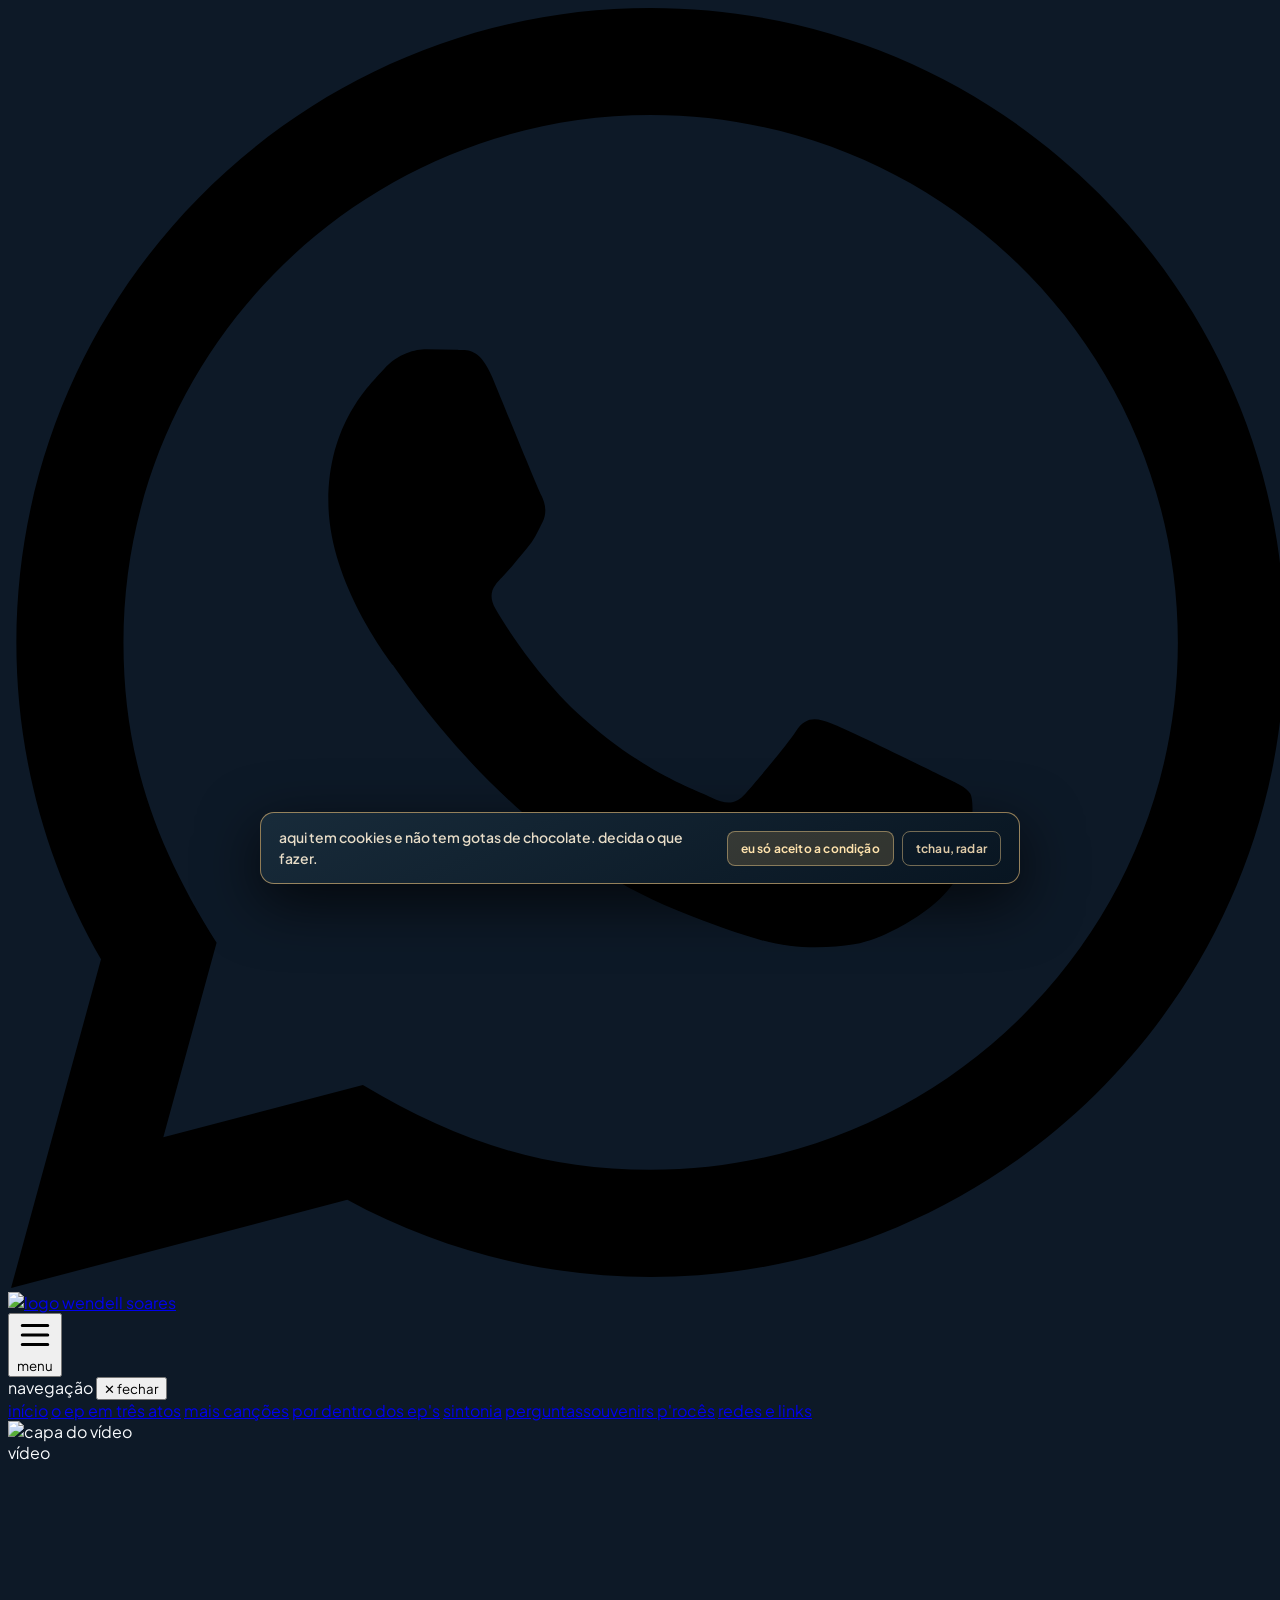
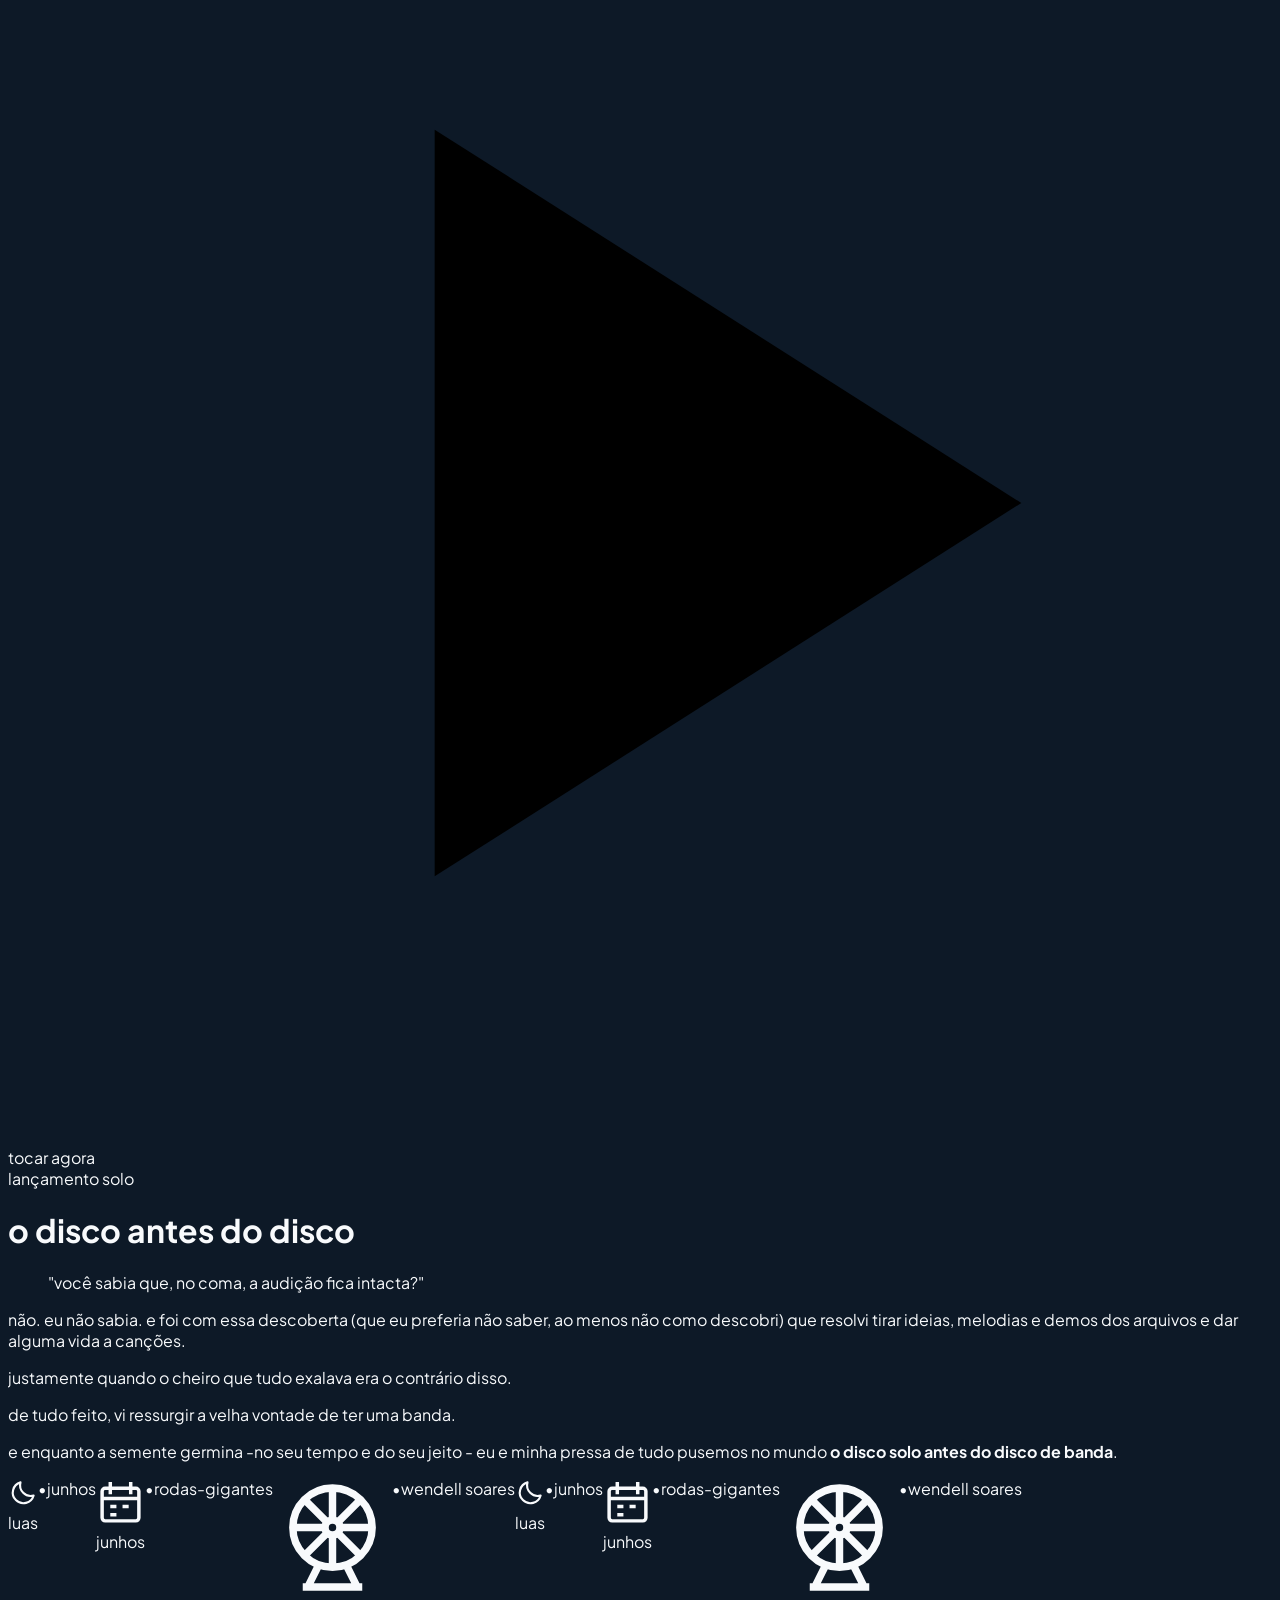
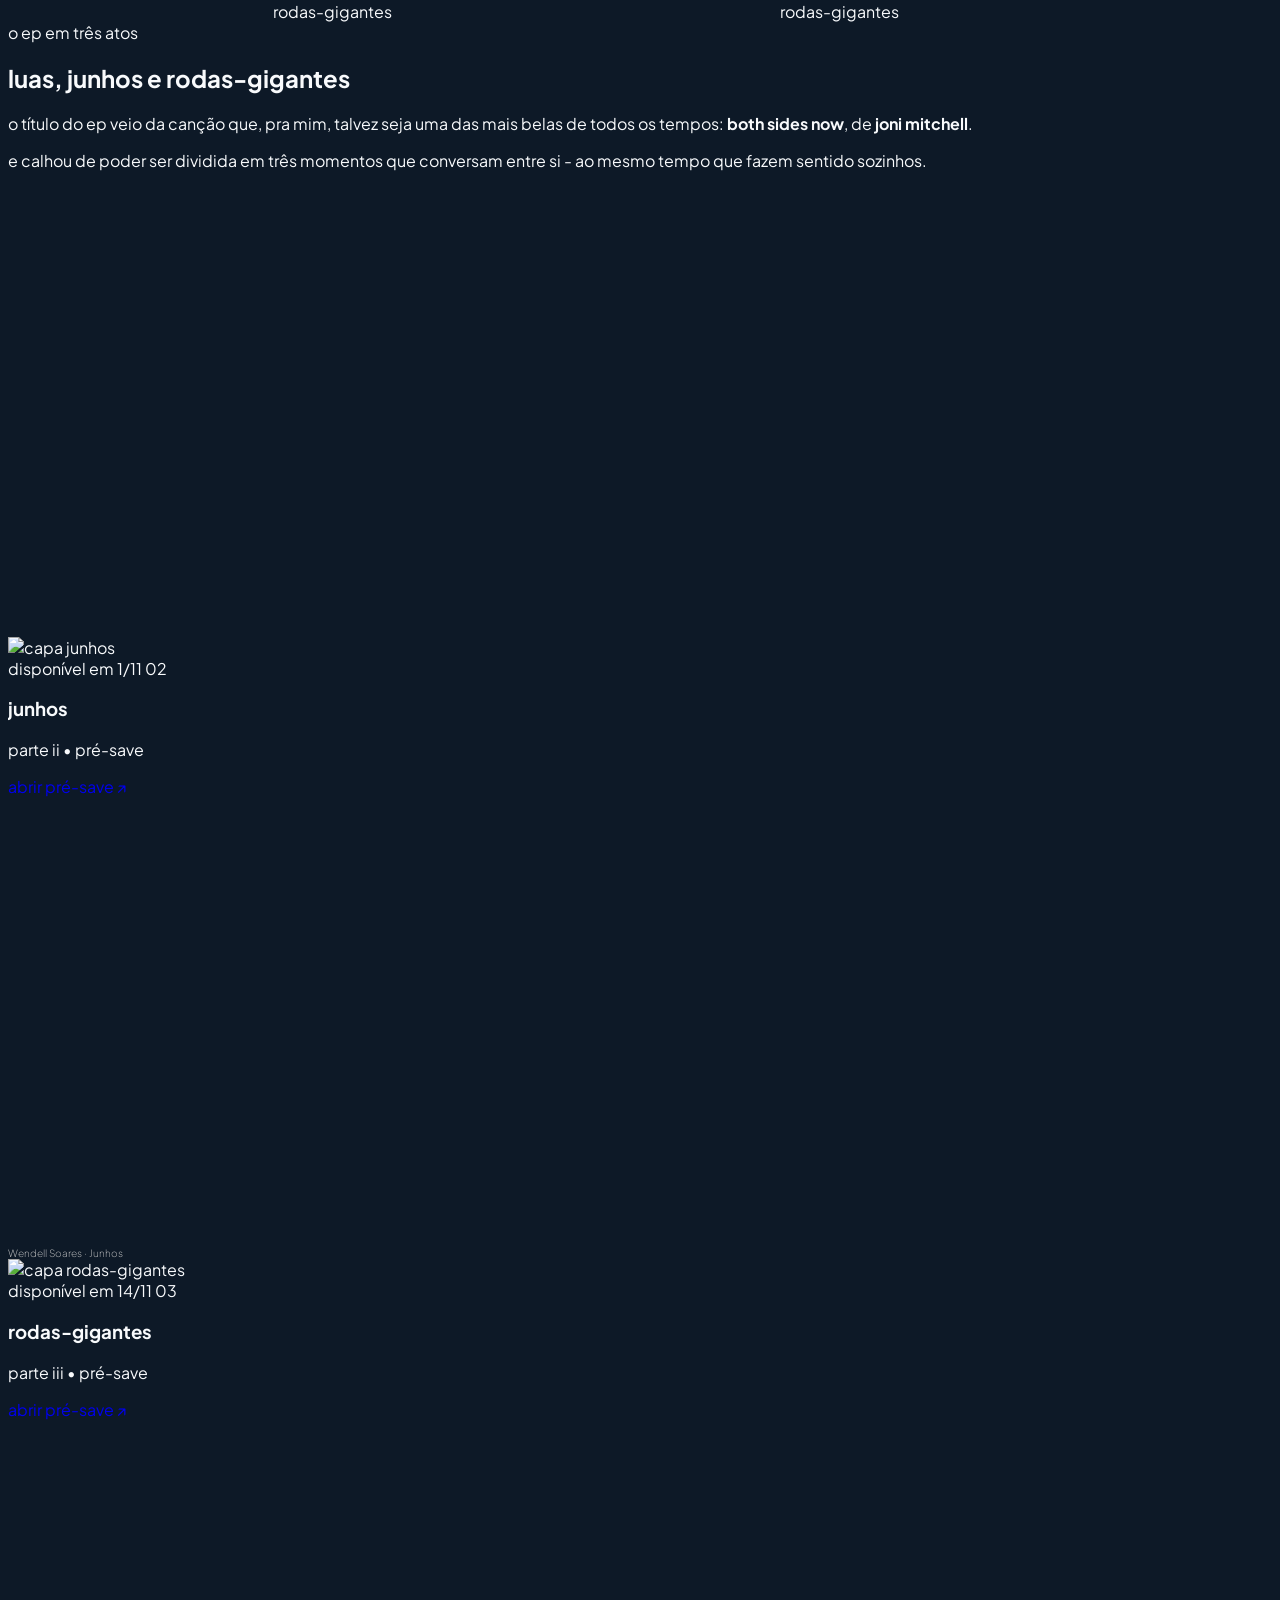
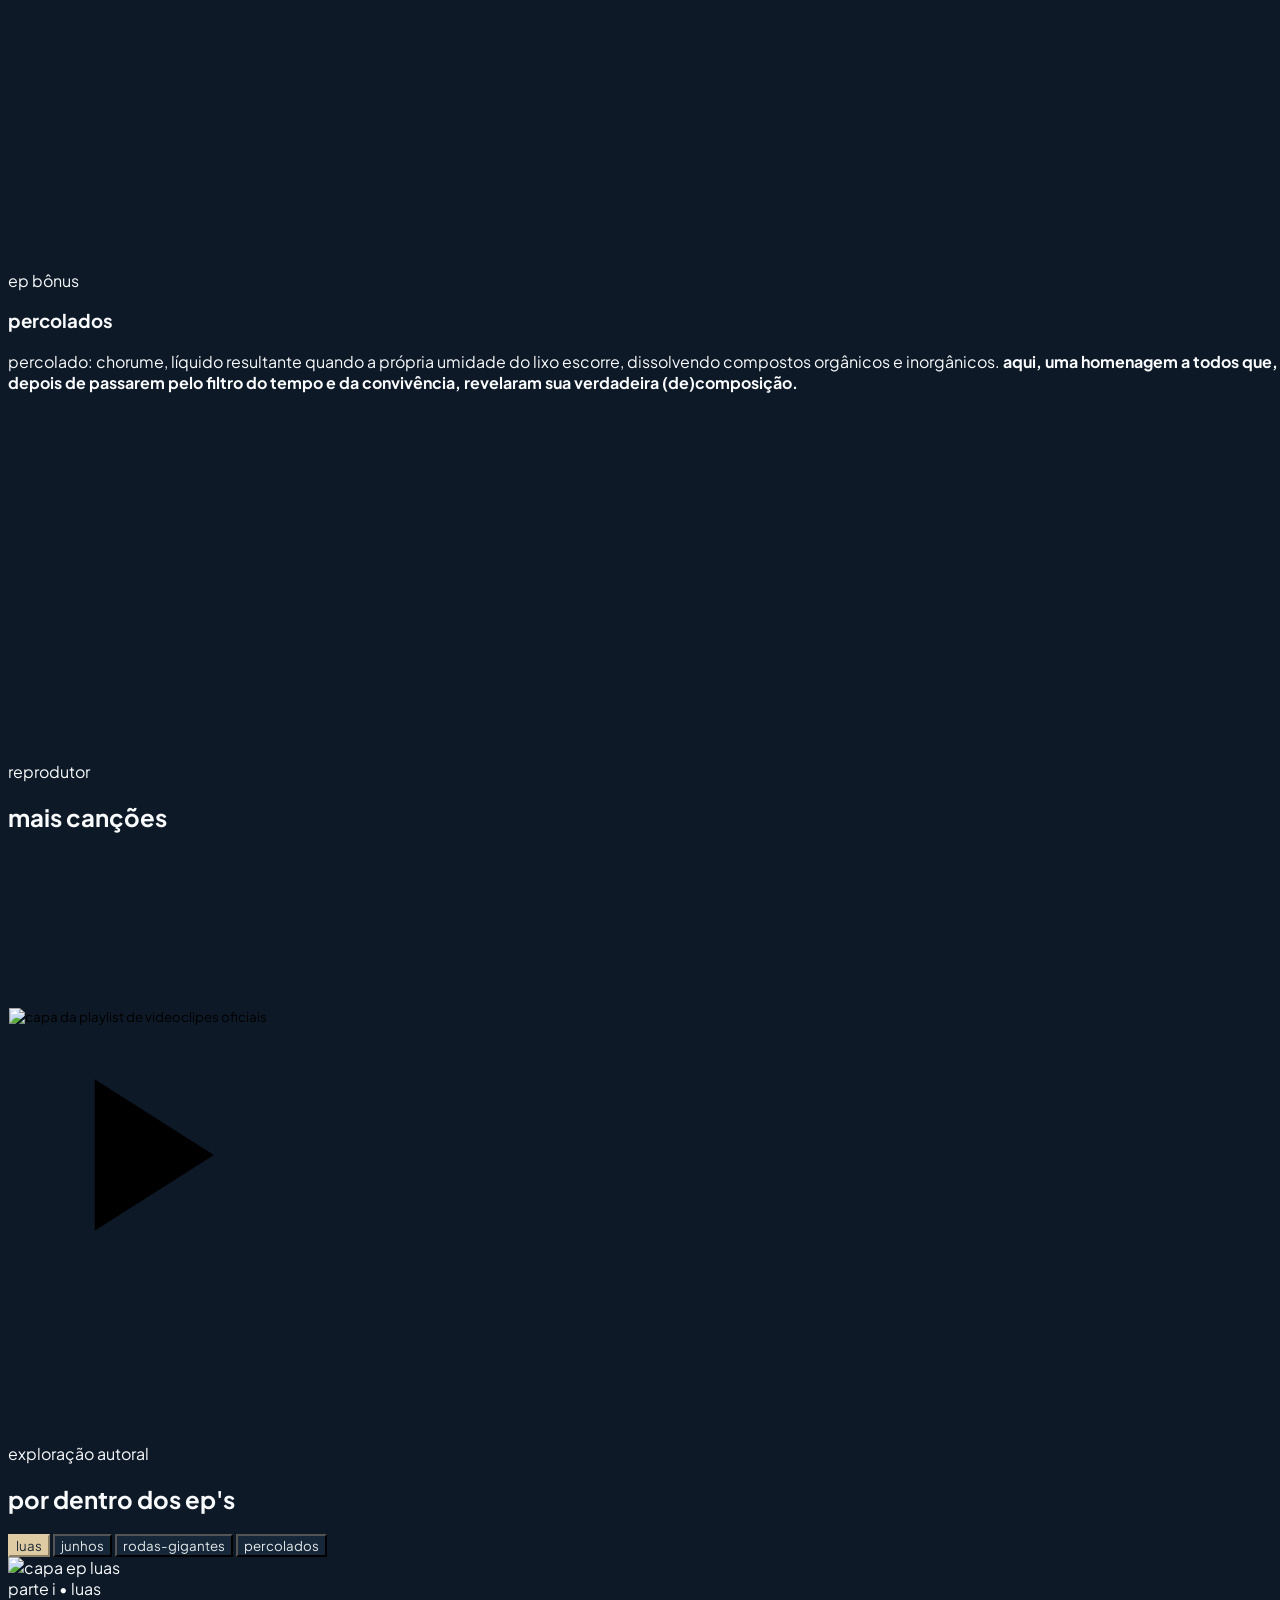
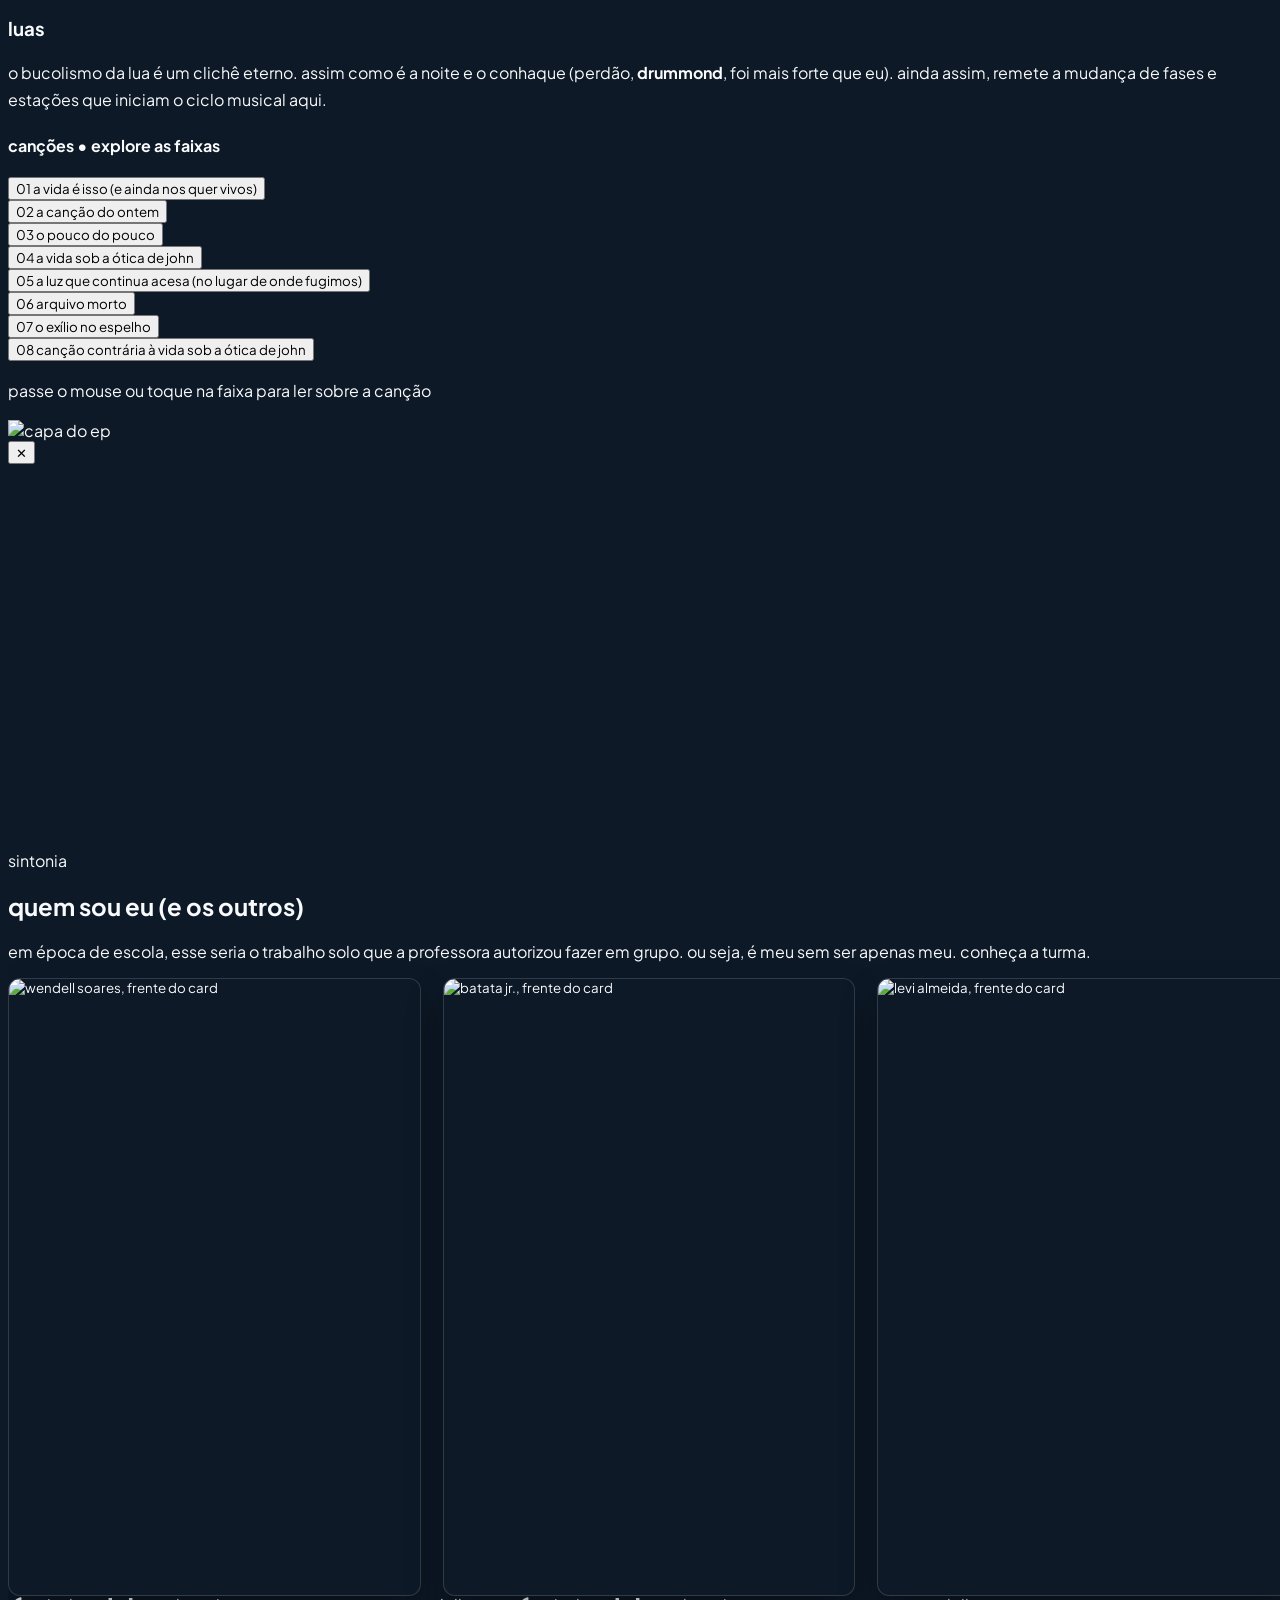
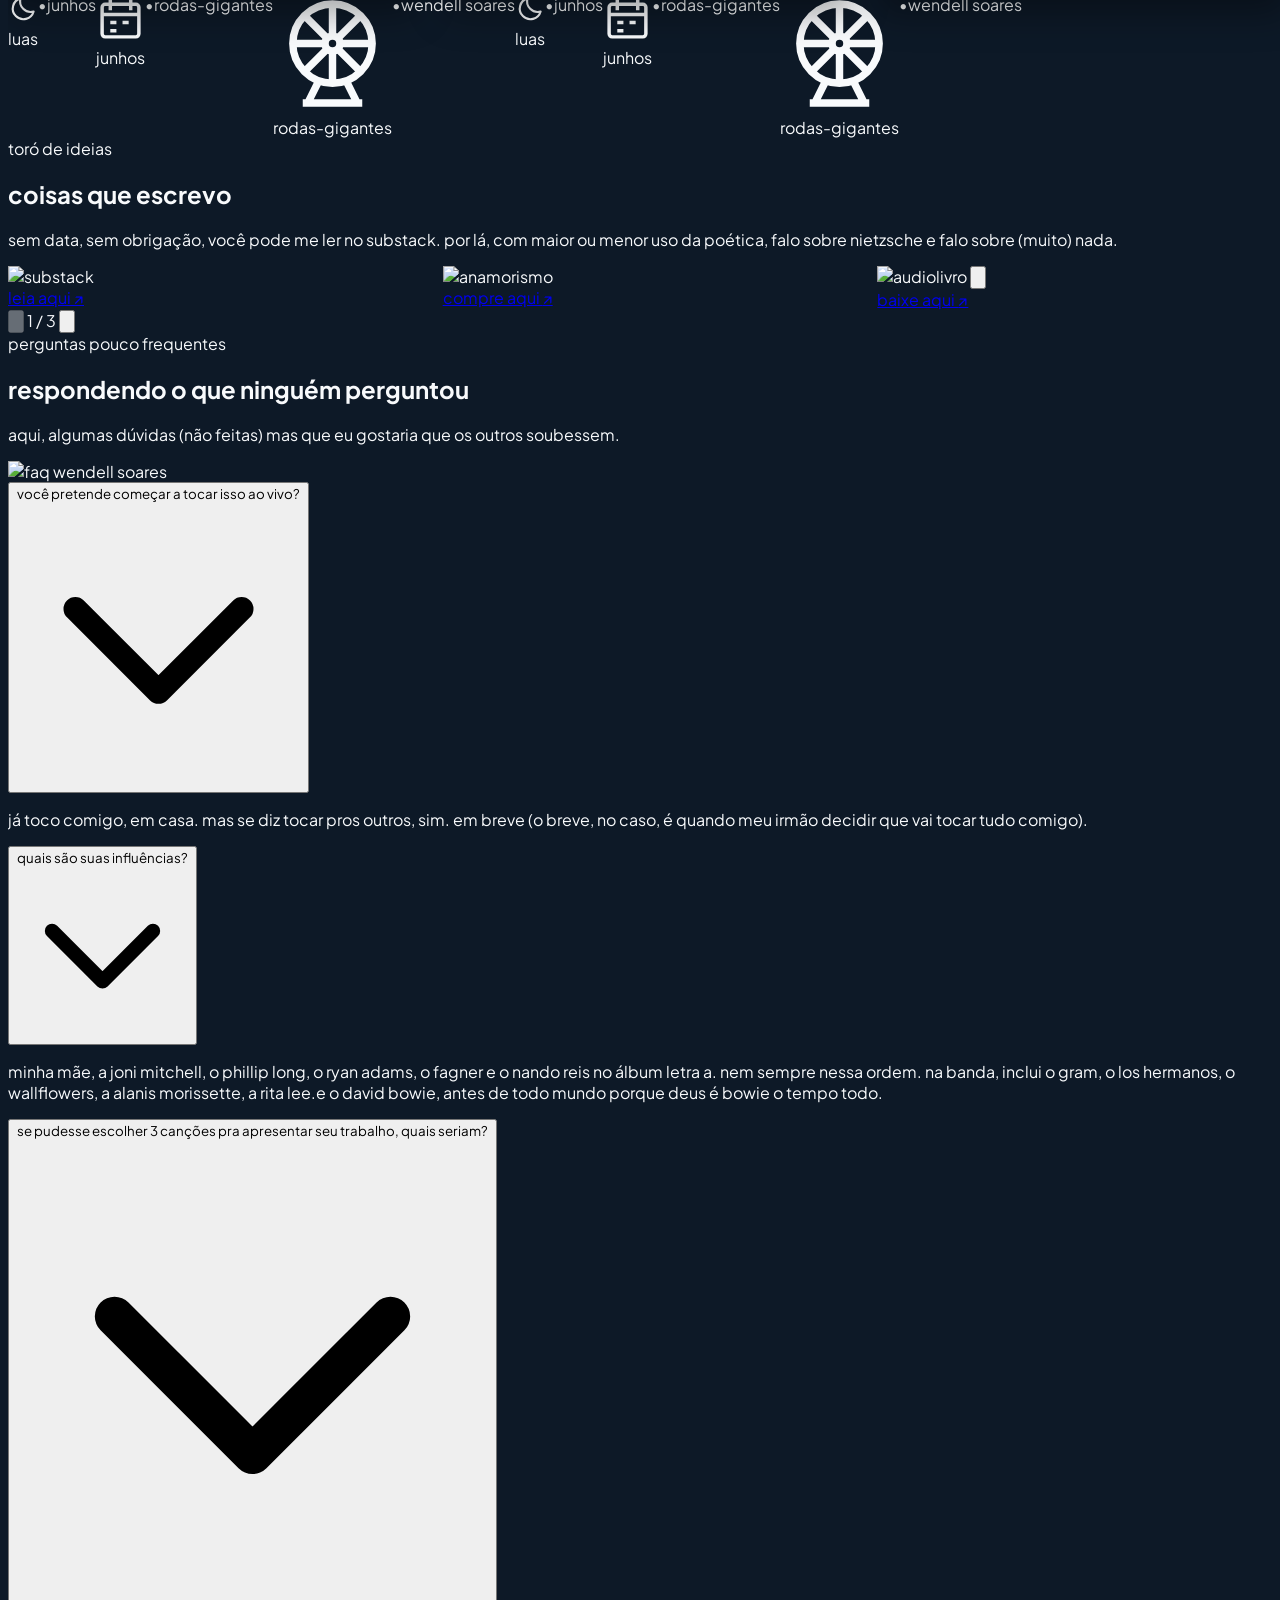
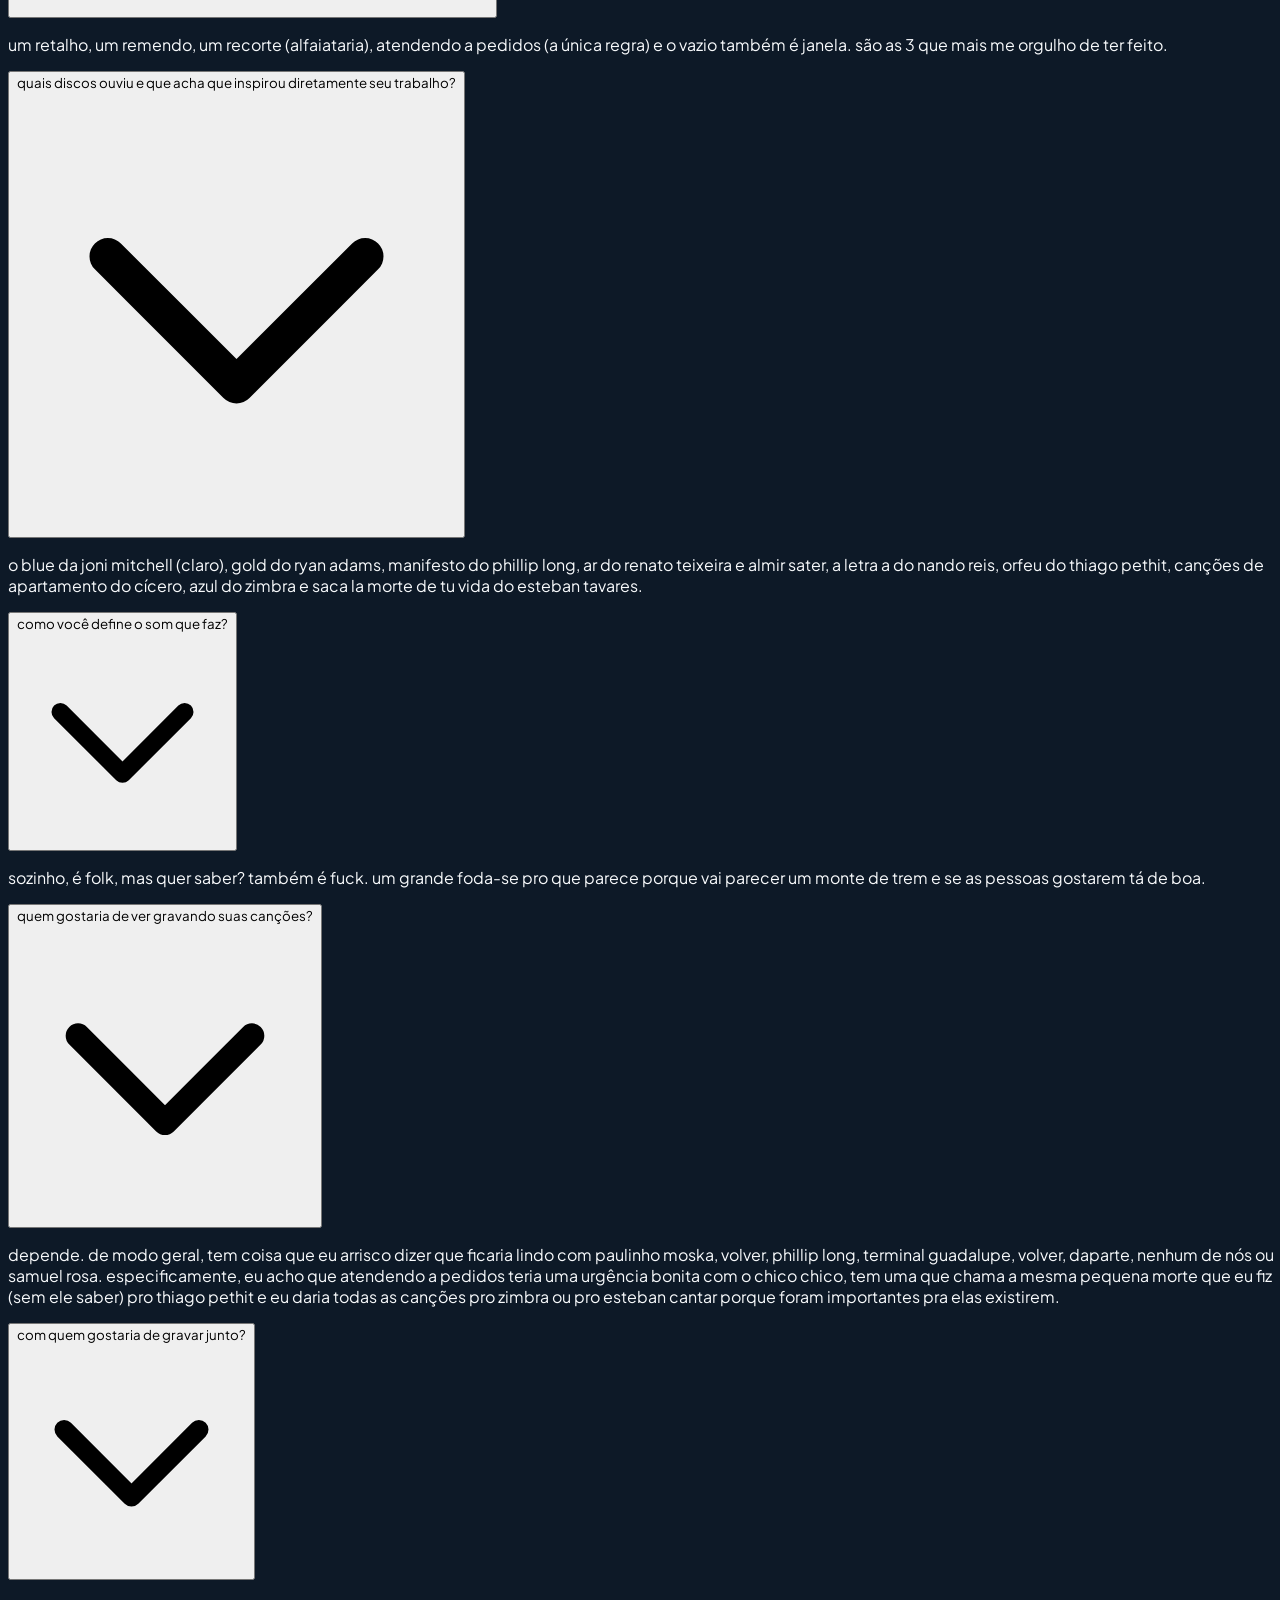
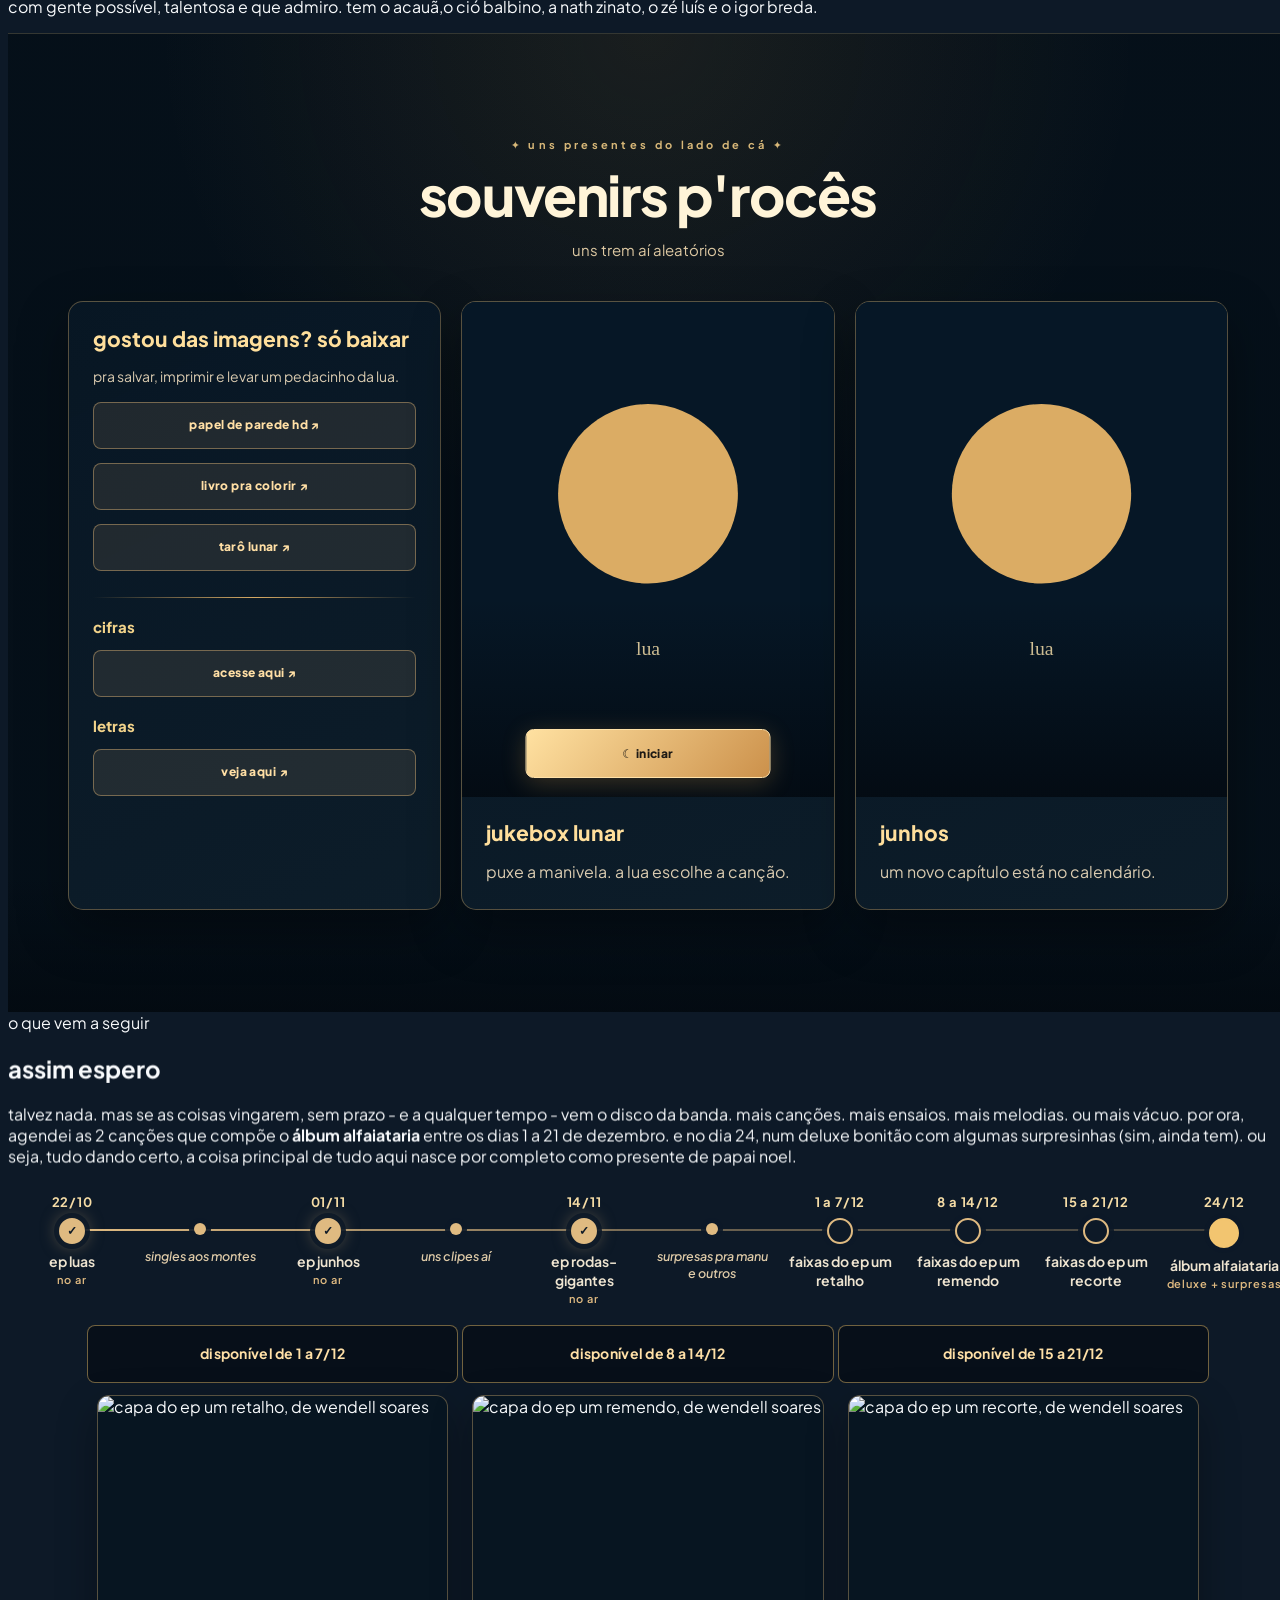
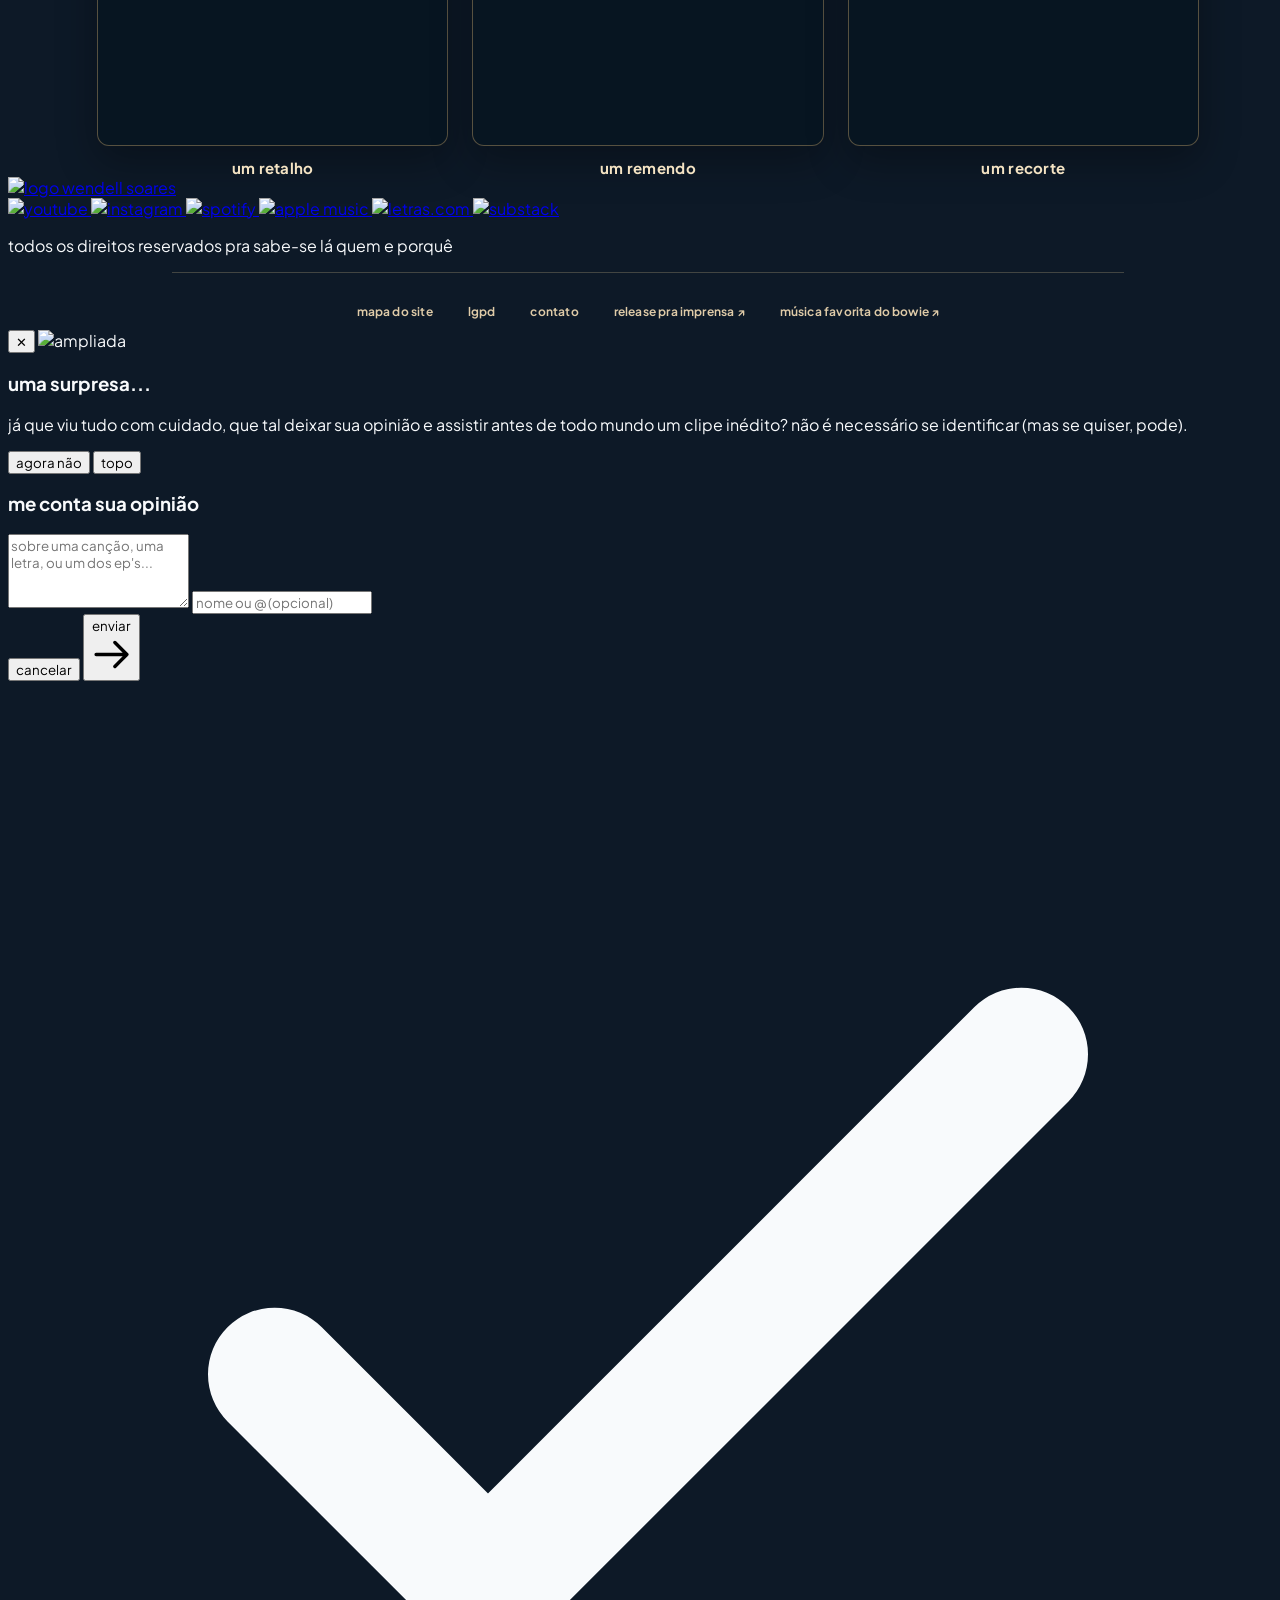
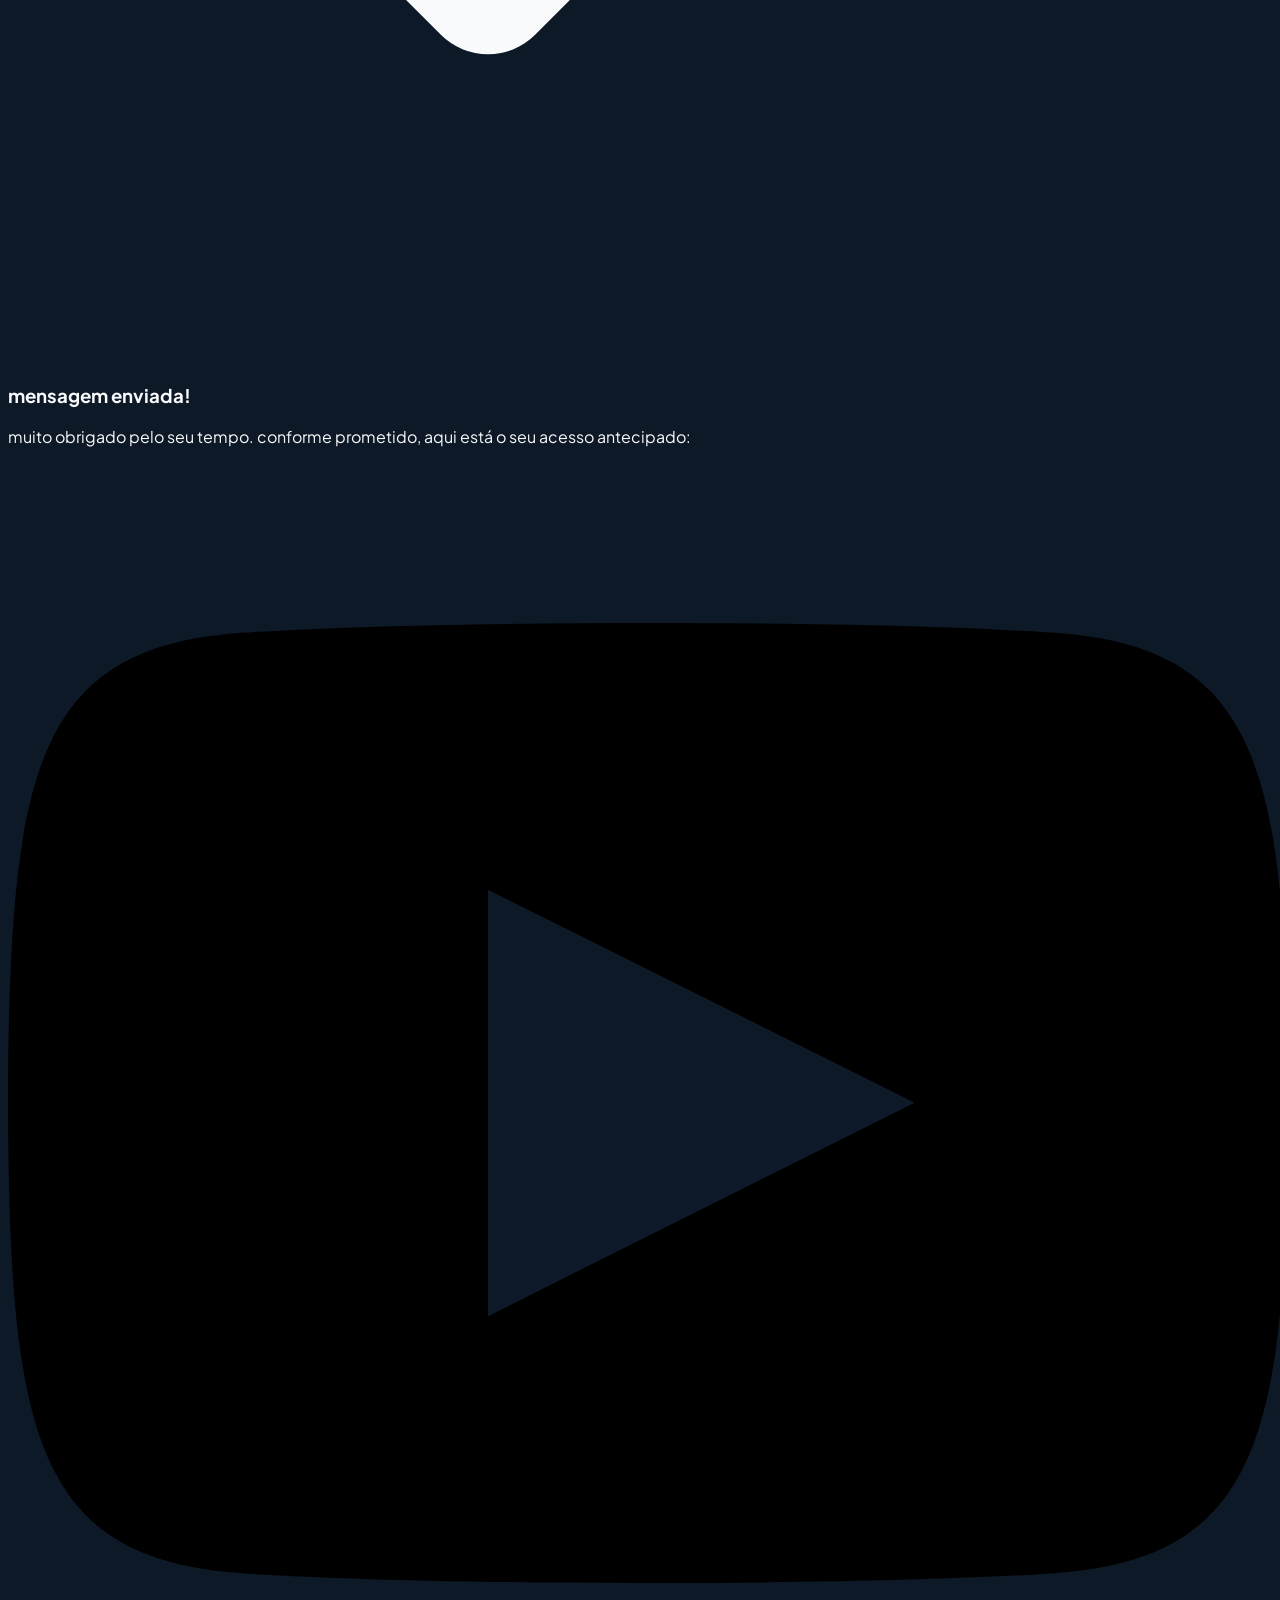
==== commit 3a7f0262: "Add files via upload" ====
--- a/index.html
+++ b/index.html
@@ -656,13 +656,10 @@
                             <span class="text-xs tracking-[0.25em] text-[#1D2A33]/90 font-medium">ep bônus</span>
                         </div>
                         <h3 class="text-3xl sm:text-4xl lg:text-5xl font-bold tracking-tight leading-tight">percolados</h3>
-                        <p class="text-base sm:text-lg text-[#1D2A33]/90 font-medium leading-relaxed"><strong>percolado</strong> é o subproduto líquido e altamente concentrado que sobra quando os resíduos se decompõem. aqui, uma homenagem a todos que, depois de passarem pelo filtro do tempo e da convivência, revelaram sua <strong>verdadeira (de)composição</strong>. um espaço devidamente isolado para evitar que continuem contaminando no meu <strong>lençol freático emocional.</strong></p>
+                        <p class="text-base sm:text-lg text-[#1D2A33]/90 font-medium leading-relaxed">percolado: chorume, líquido resultante quando a própria umidade do lixo escorre, dissolvendo compostos orgânicos e inorgânicos. <strong>aqui, uma homenagem a todos que, depois de passarem pelo filtro do tempo e da convivência, revelaram sua verdadeira (de)composição.</strong></p>
                     </div>
                     <div class="w-full relative shadow-[0_20px_50px_-12px_rgba(13,25,39,0.6)] rounded-[12px] overflow-hidden bg-[#1D2A33]">
-                        <iframe title="percolados | ep bônus no soundcloud" width="100%" height="450" scrolling="no" frameborder="no" allow="autoplay; encrypted-media" src="https://w.soundcloud.com/player/?url=https%3A//api.soundcloud.com/playlists/soundcloud%3Aplaylists%3A2330815482%3Fsecret_token%3Ds-VFhDLIOkd0E&amp;color=%23a48c7c&amp;auto_play=false&amp;hide_related=false&amp;show_comments=true&amp;show_user=true&amp;show_reposts=false&amp;show_teaser=true" loading="lazy" style="display:block;border:0;"></iframe>
-                        <div style="font-size:10px;color:#cccccc;line-break:anywhere;word-break:normal;overflow:hidden;white-space:nowrap;text-overflow:ellipsis;font-family:Interstate,Lucida Grande,Lucida Sans Unicode,Lucida Sans,Garuda,Verdana,Tahoma,sans-serif;font-weight:100;padding:0 10px 8px;">
-                            <a href="https://soundcloud.com/dellsoares" title="Wendell Soares" target="_blank" rel="noopener noreferrer" style="color:#cccccc;text-decoration:none;">Wendell Soares</a> · <a href="https://soundcloud.com/dellsoares/sets/percolados/s-VFhDLIOkd0E" title="percolados" target="_blank" rel="noopener noreferrer" style="color:#cccccc;text-decoration:none;">percolados</a>
-                        </div>
+                        <iframe data-testid="embed-iframe" title="percolados | ep bônus no spotify" style="border-radius:12px;display:block;" src="https://open.spotify.com/embed/album/1P3d7YBSbLNi61f7OMe1Iw?utm_source=generator&amp;si=1f6005d9db854913" width="100%" height="352" frameBorder="0" allowfullscreen="" allow="autoplay; clipboard-write; encrypted-media; fullscreen; picture-in-picture" loading="lazy"></iframe>
                     </div>
                 </div>
             </div>
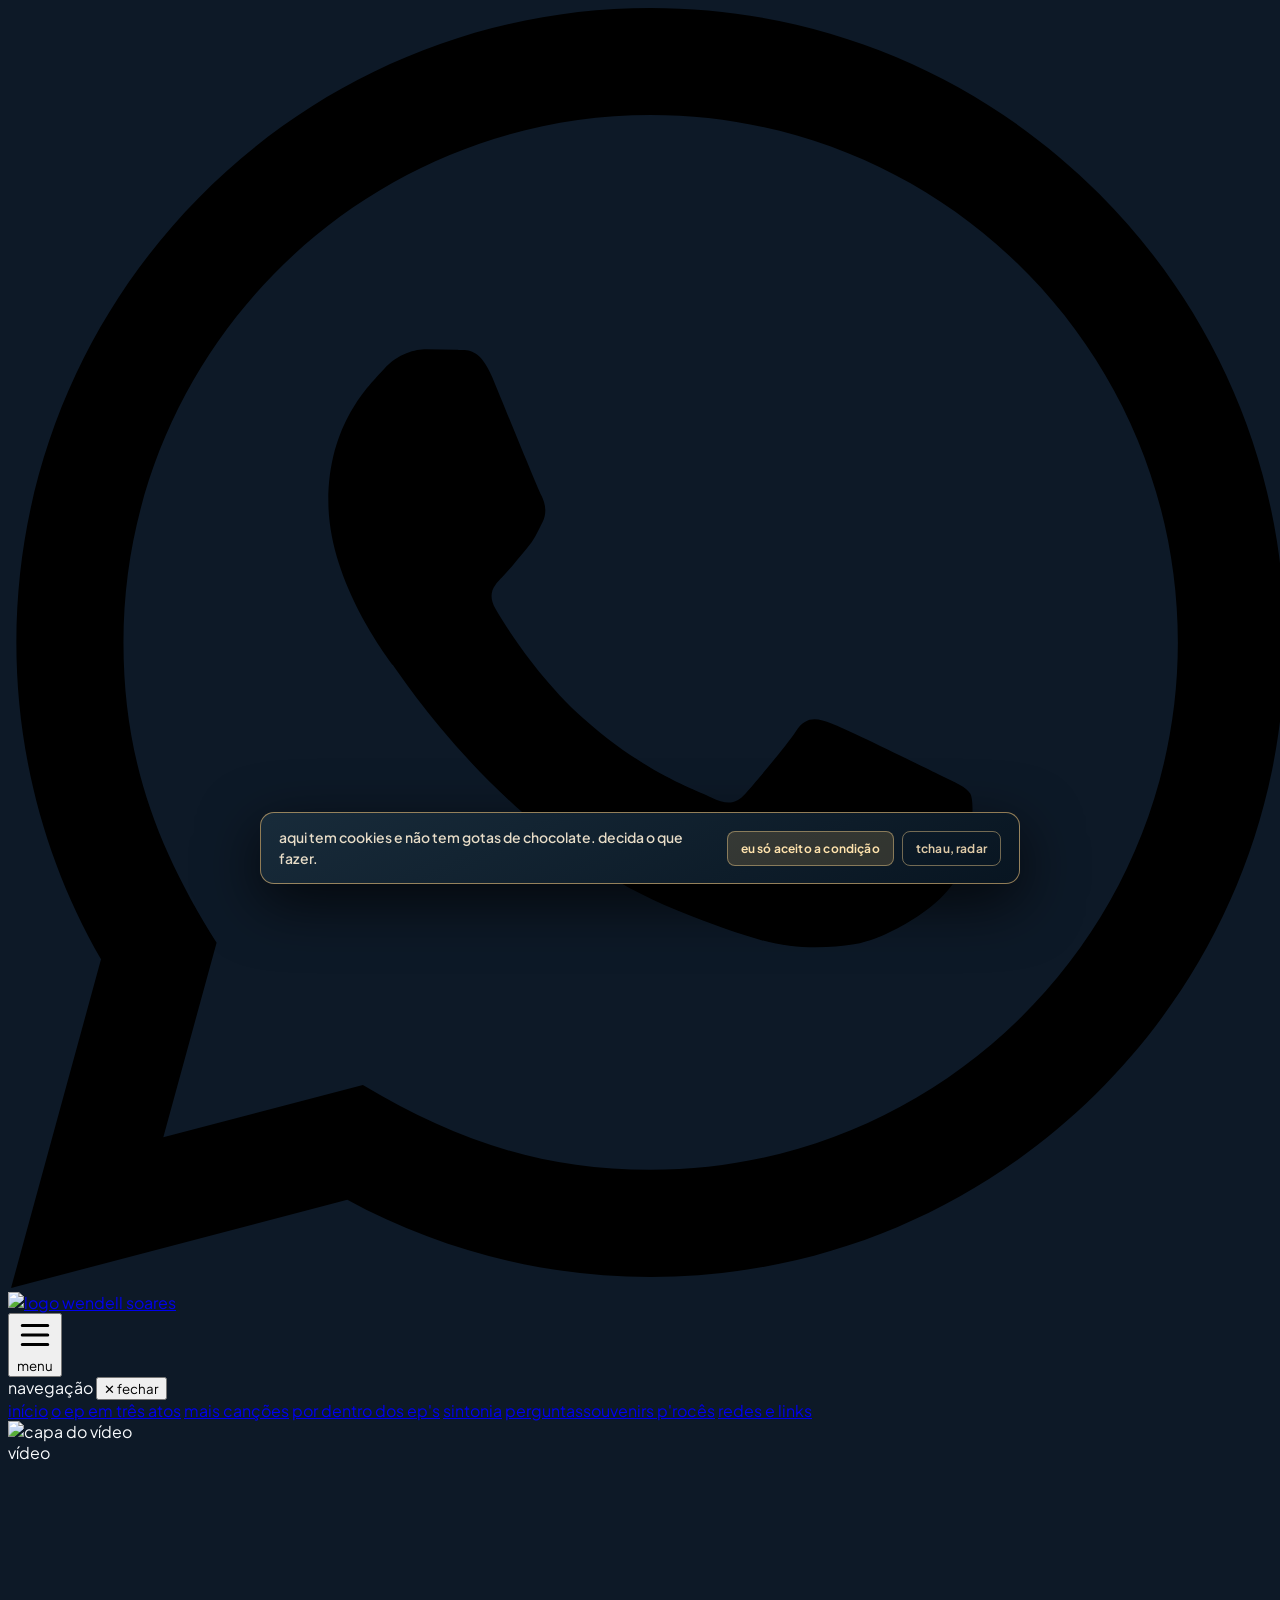
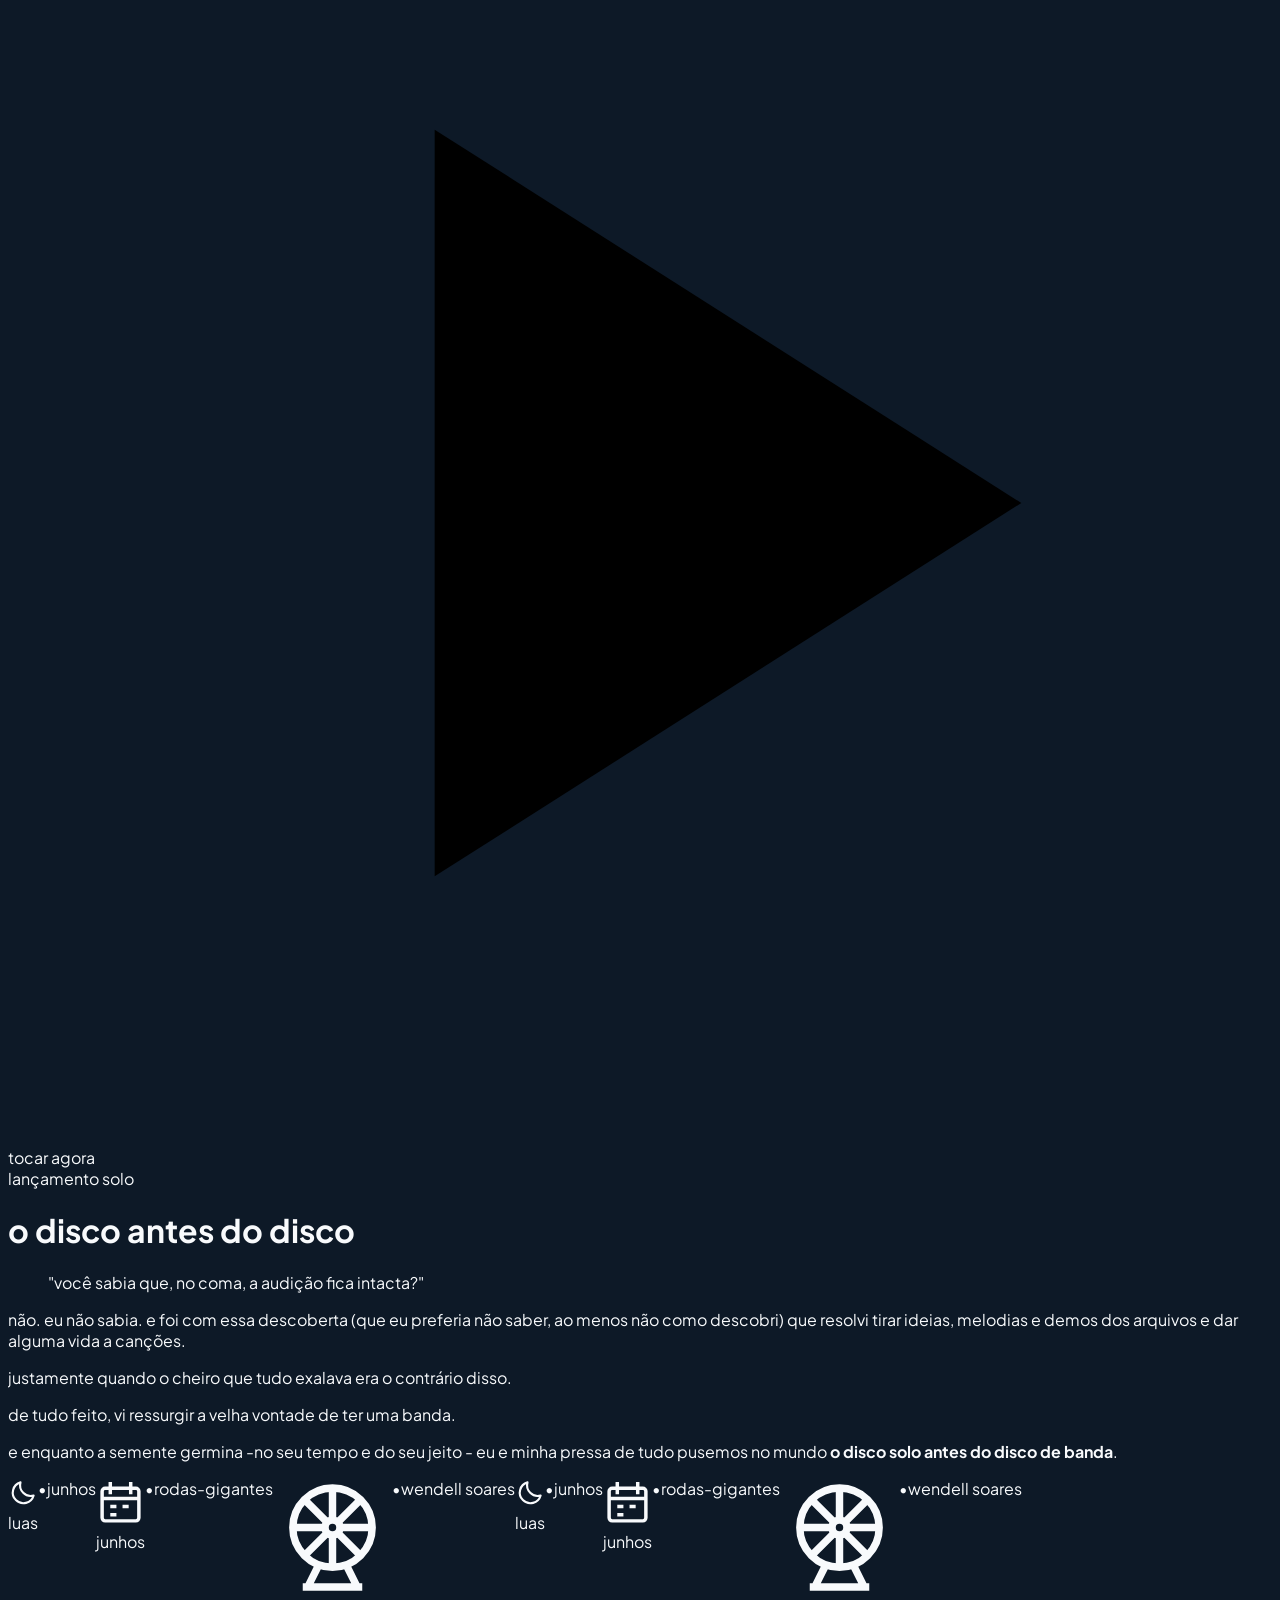
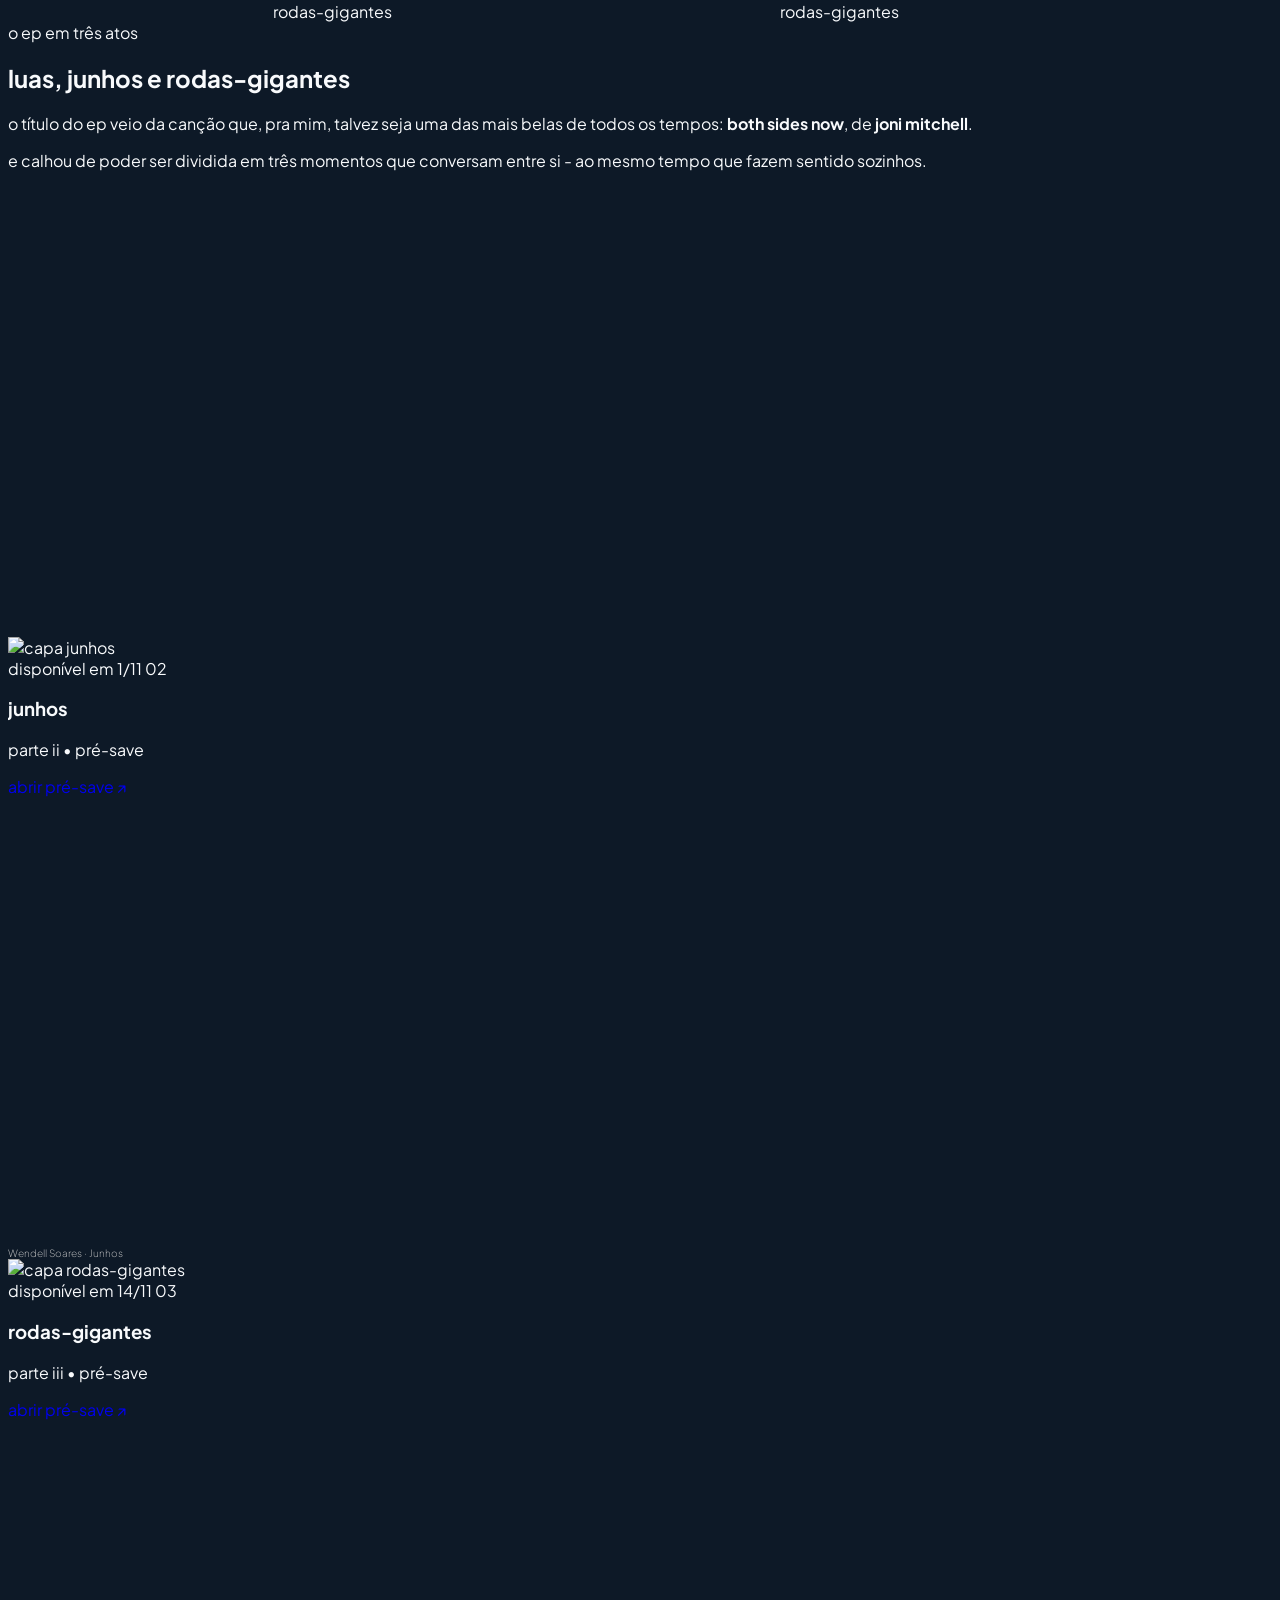
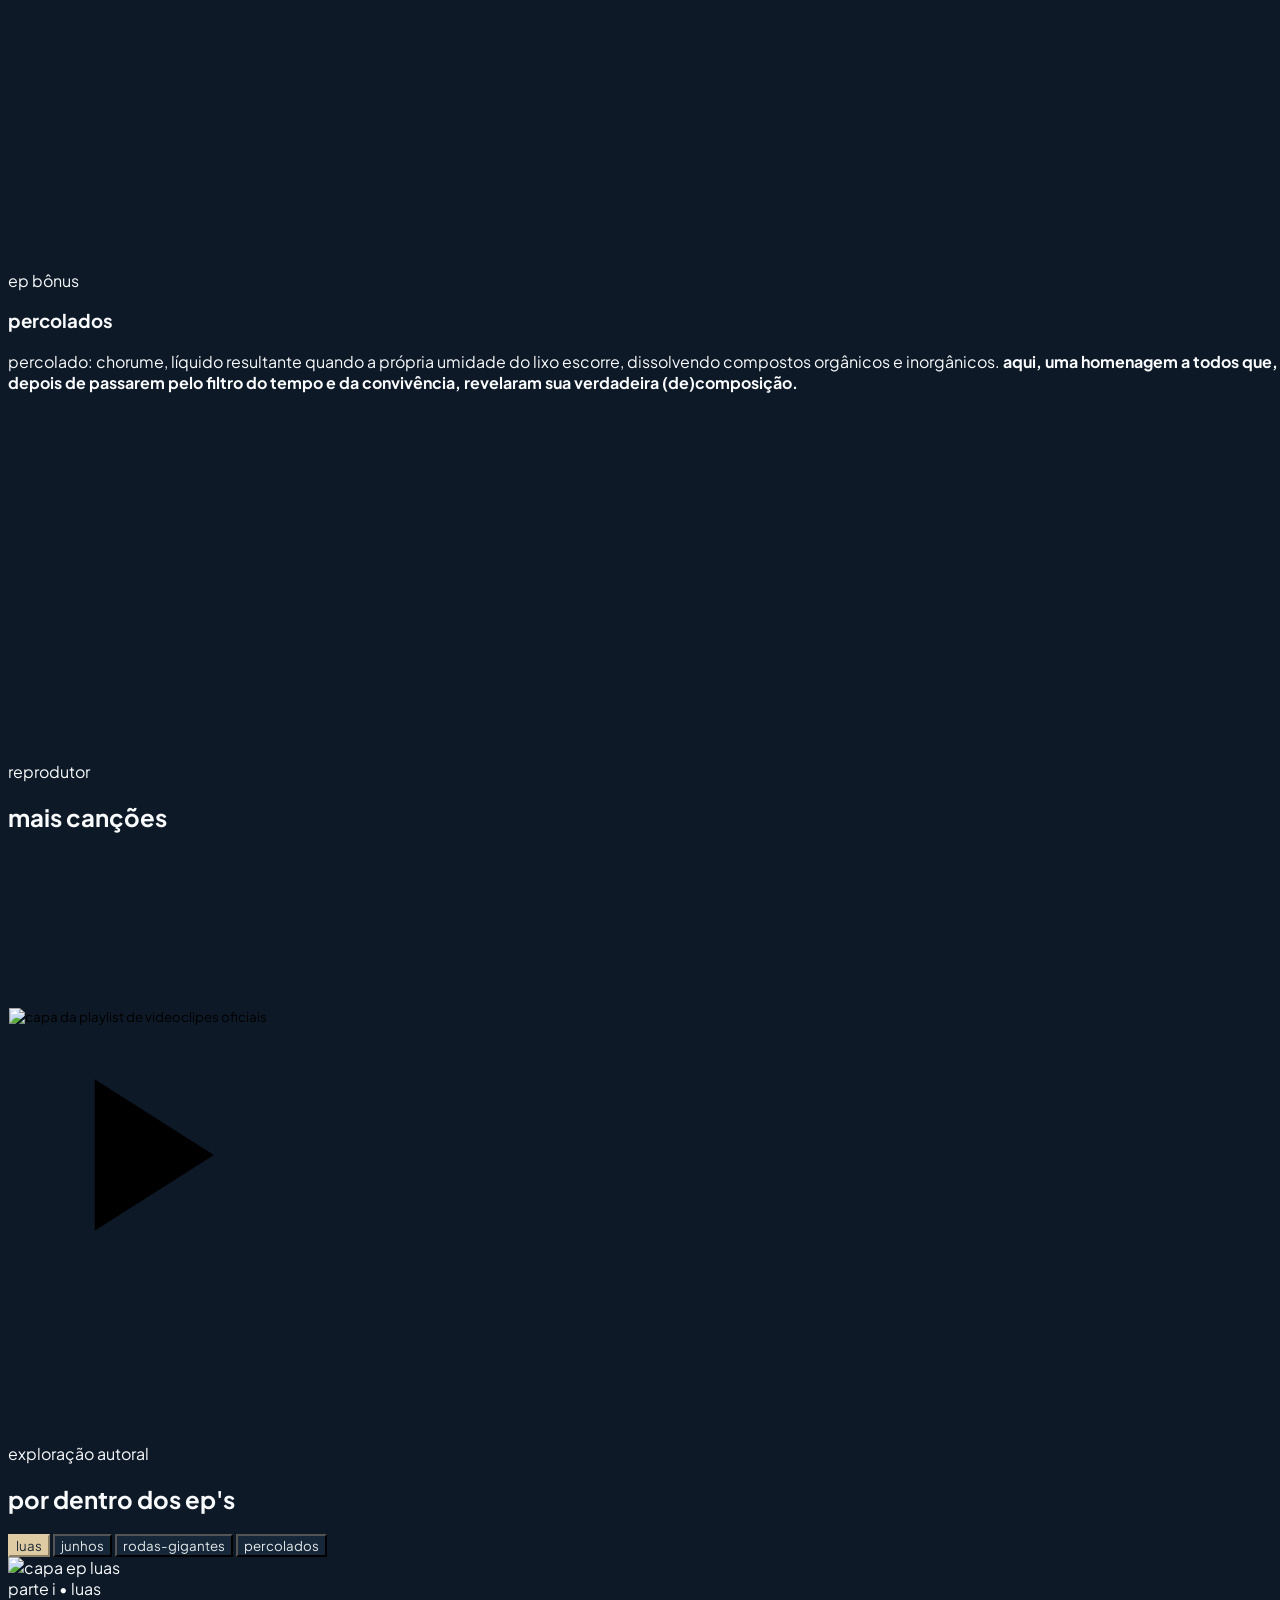
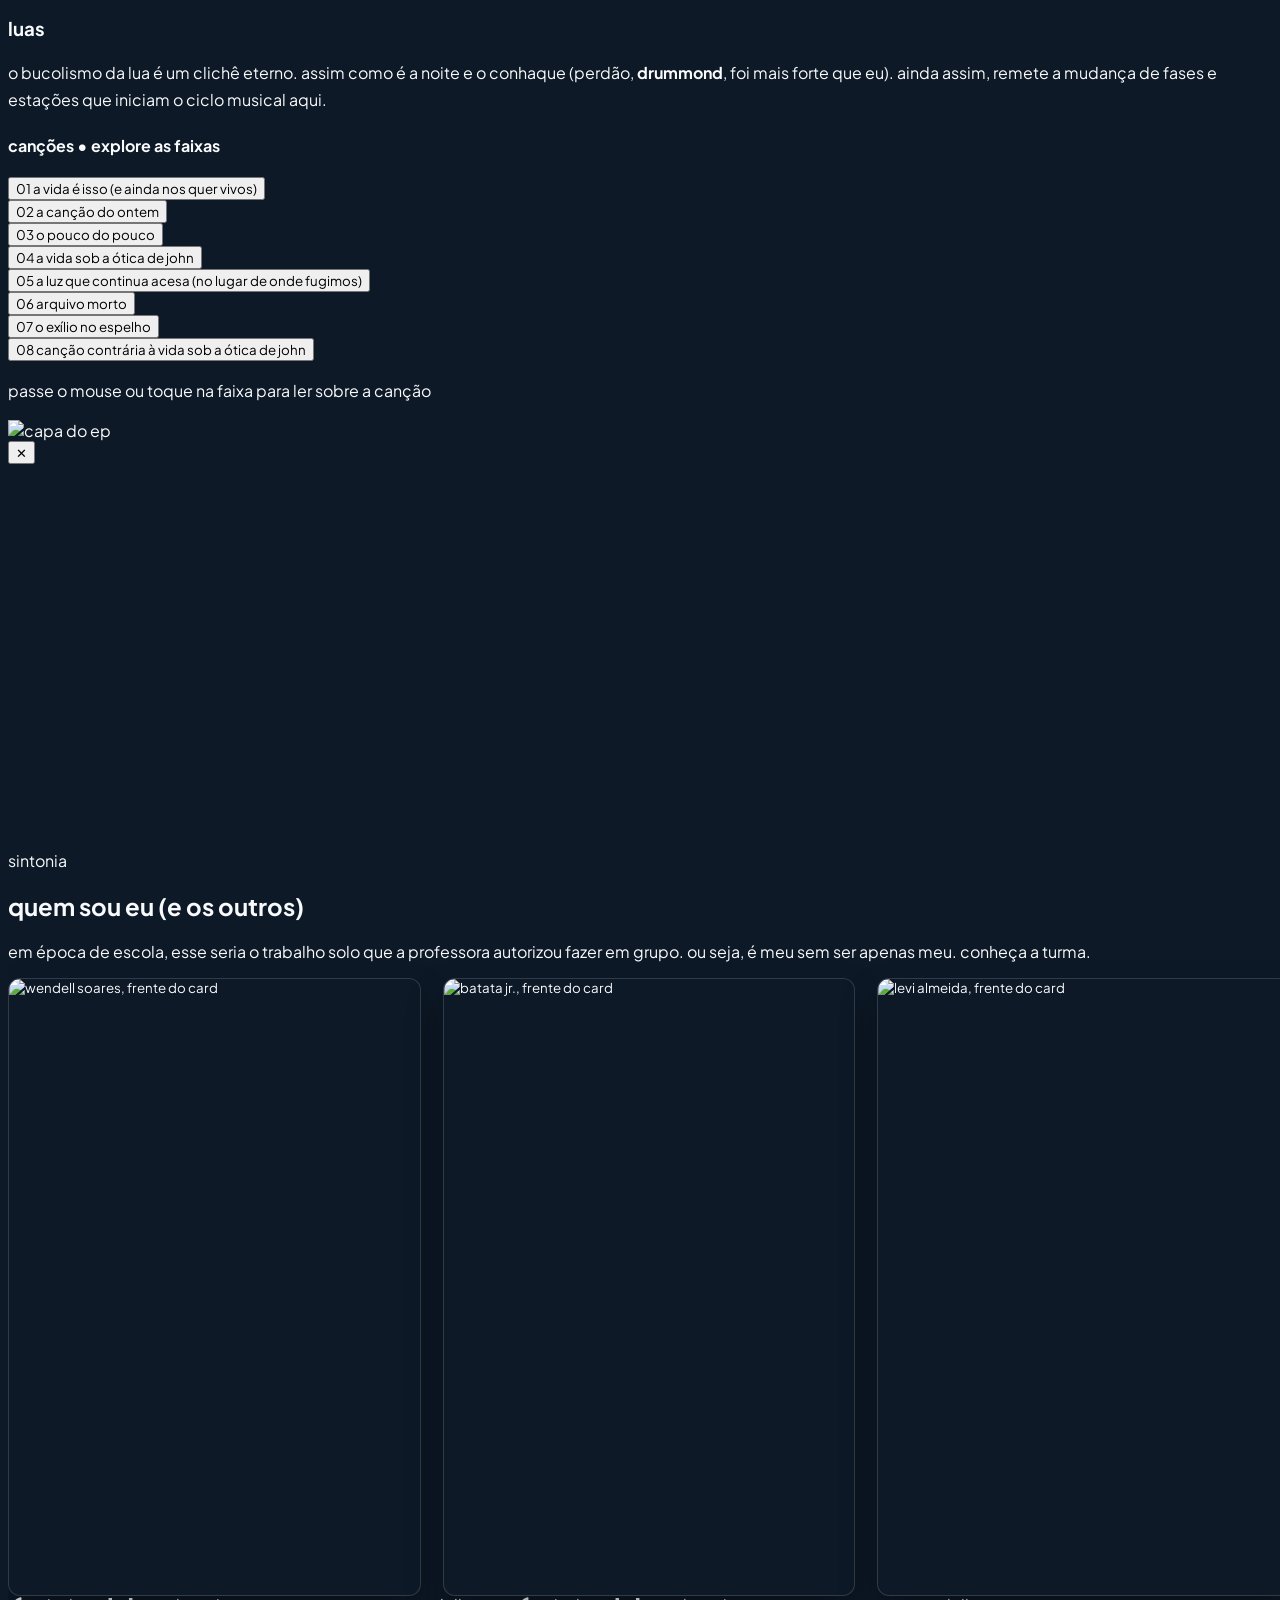
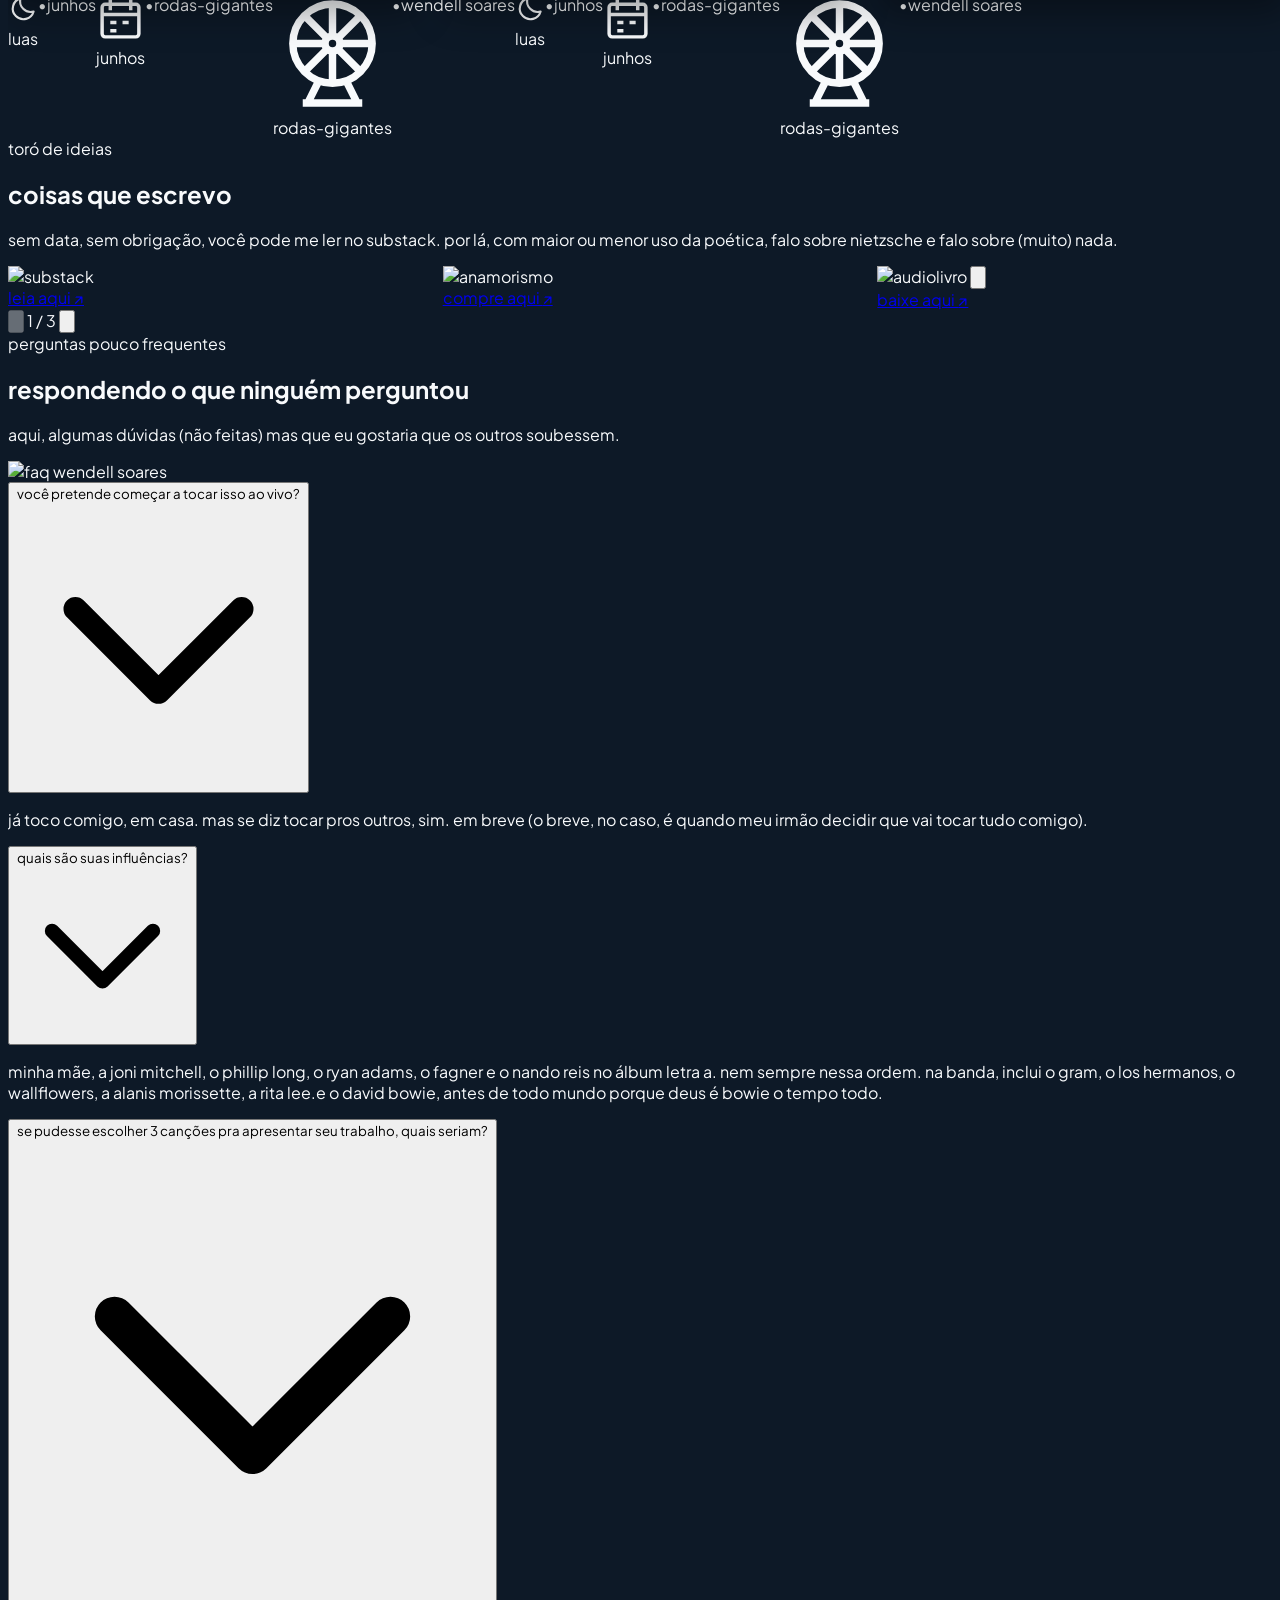
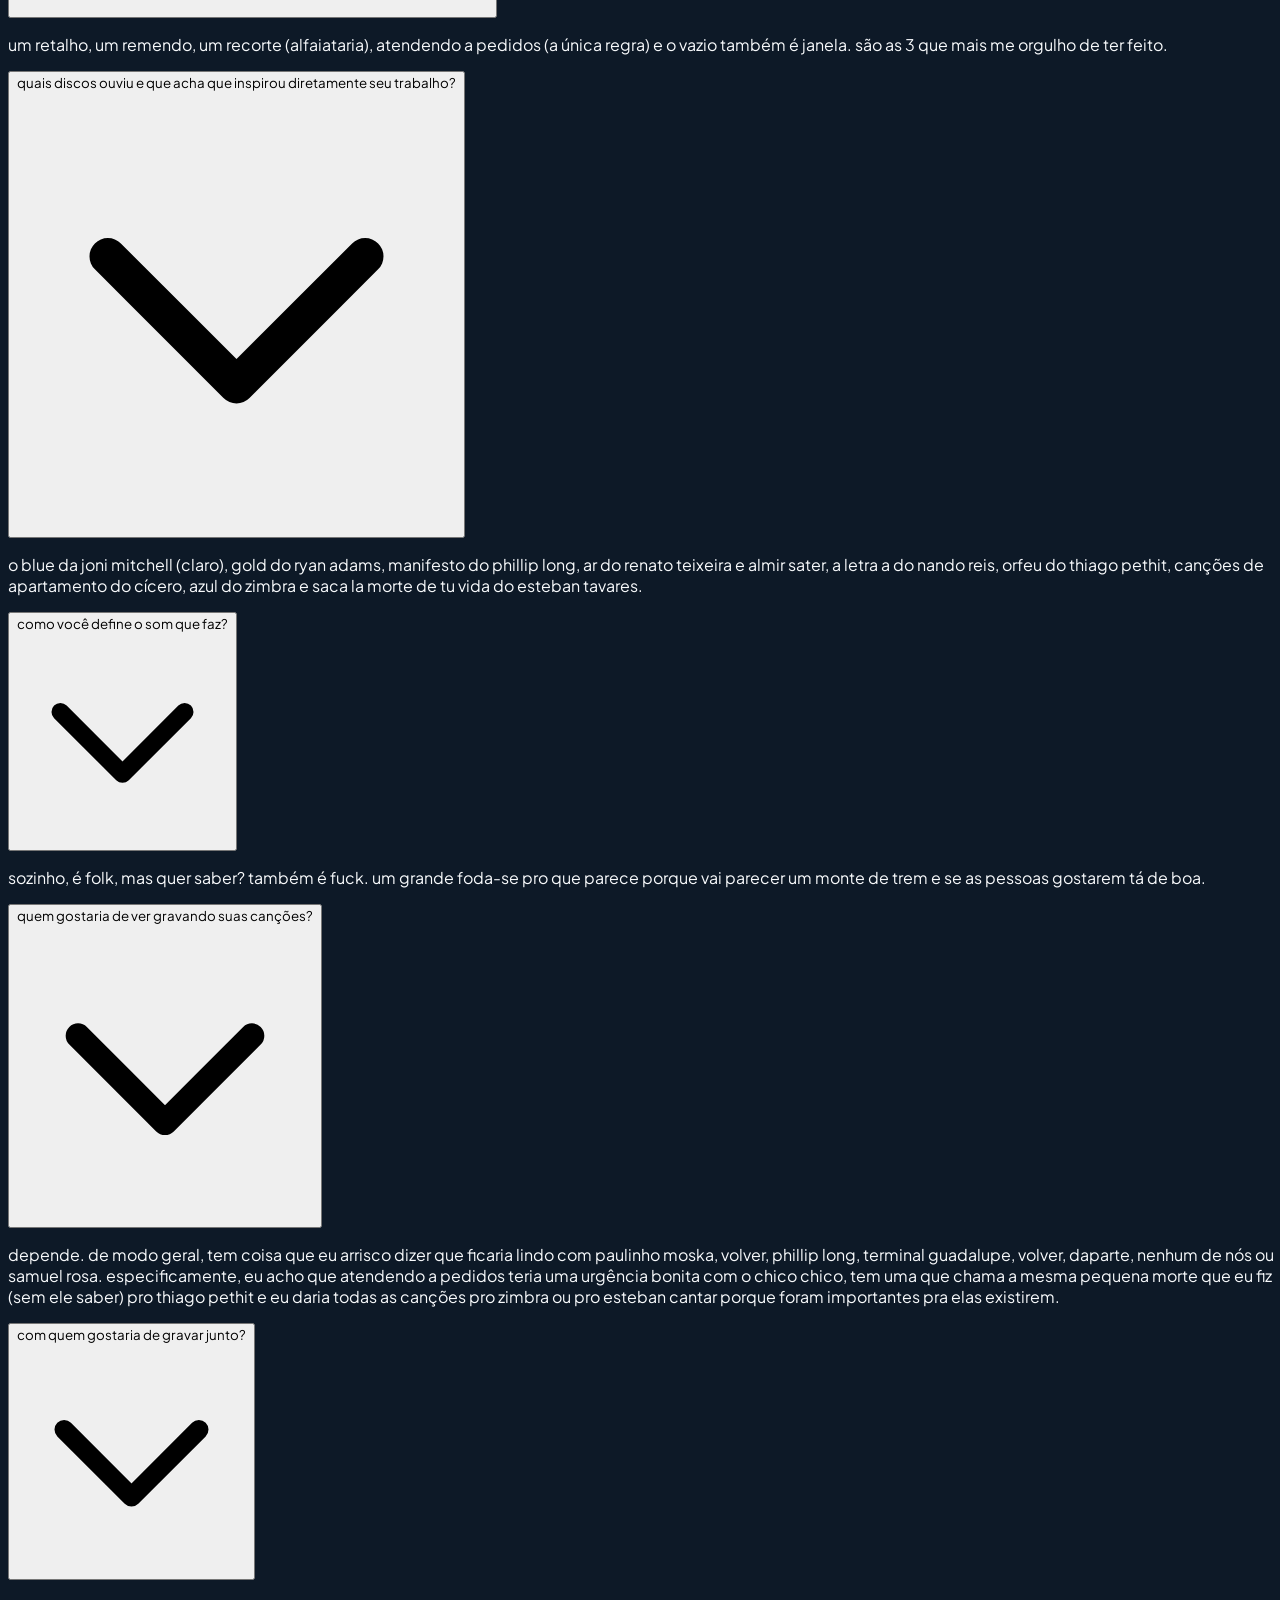
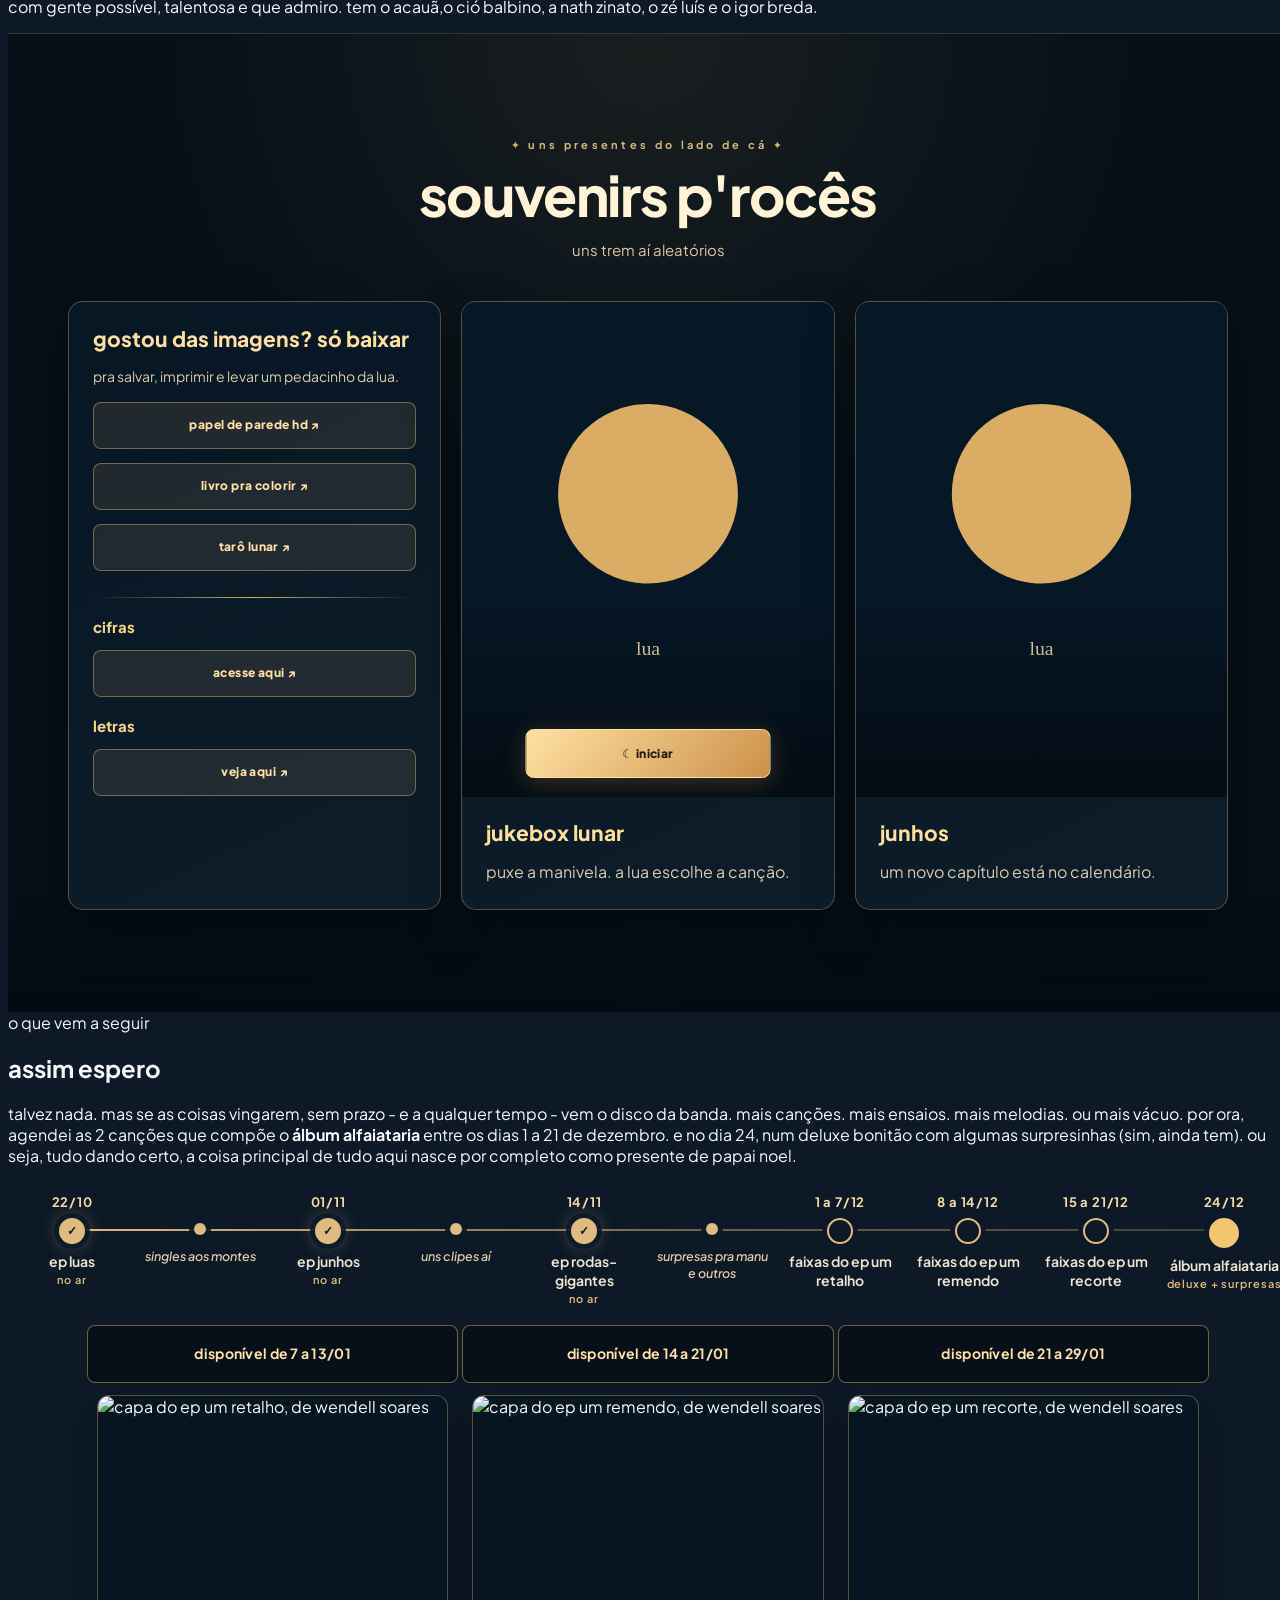
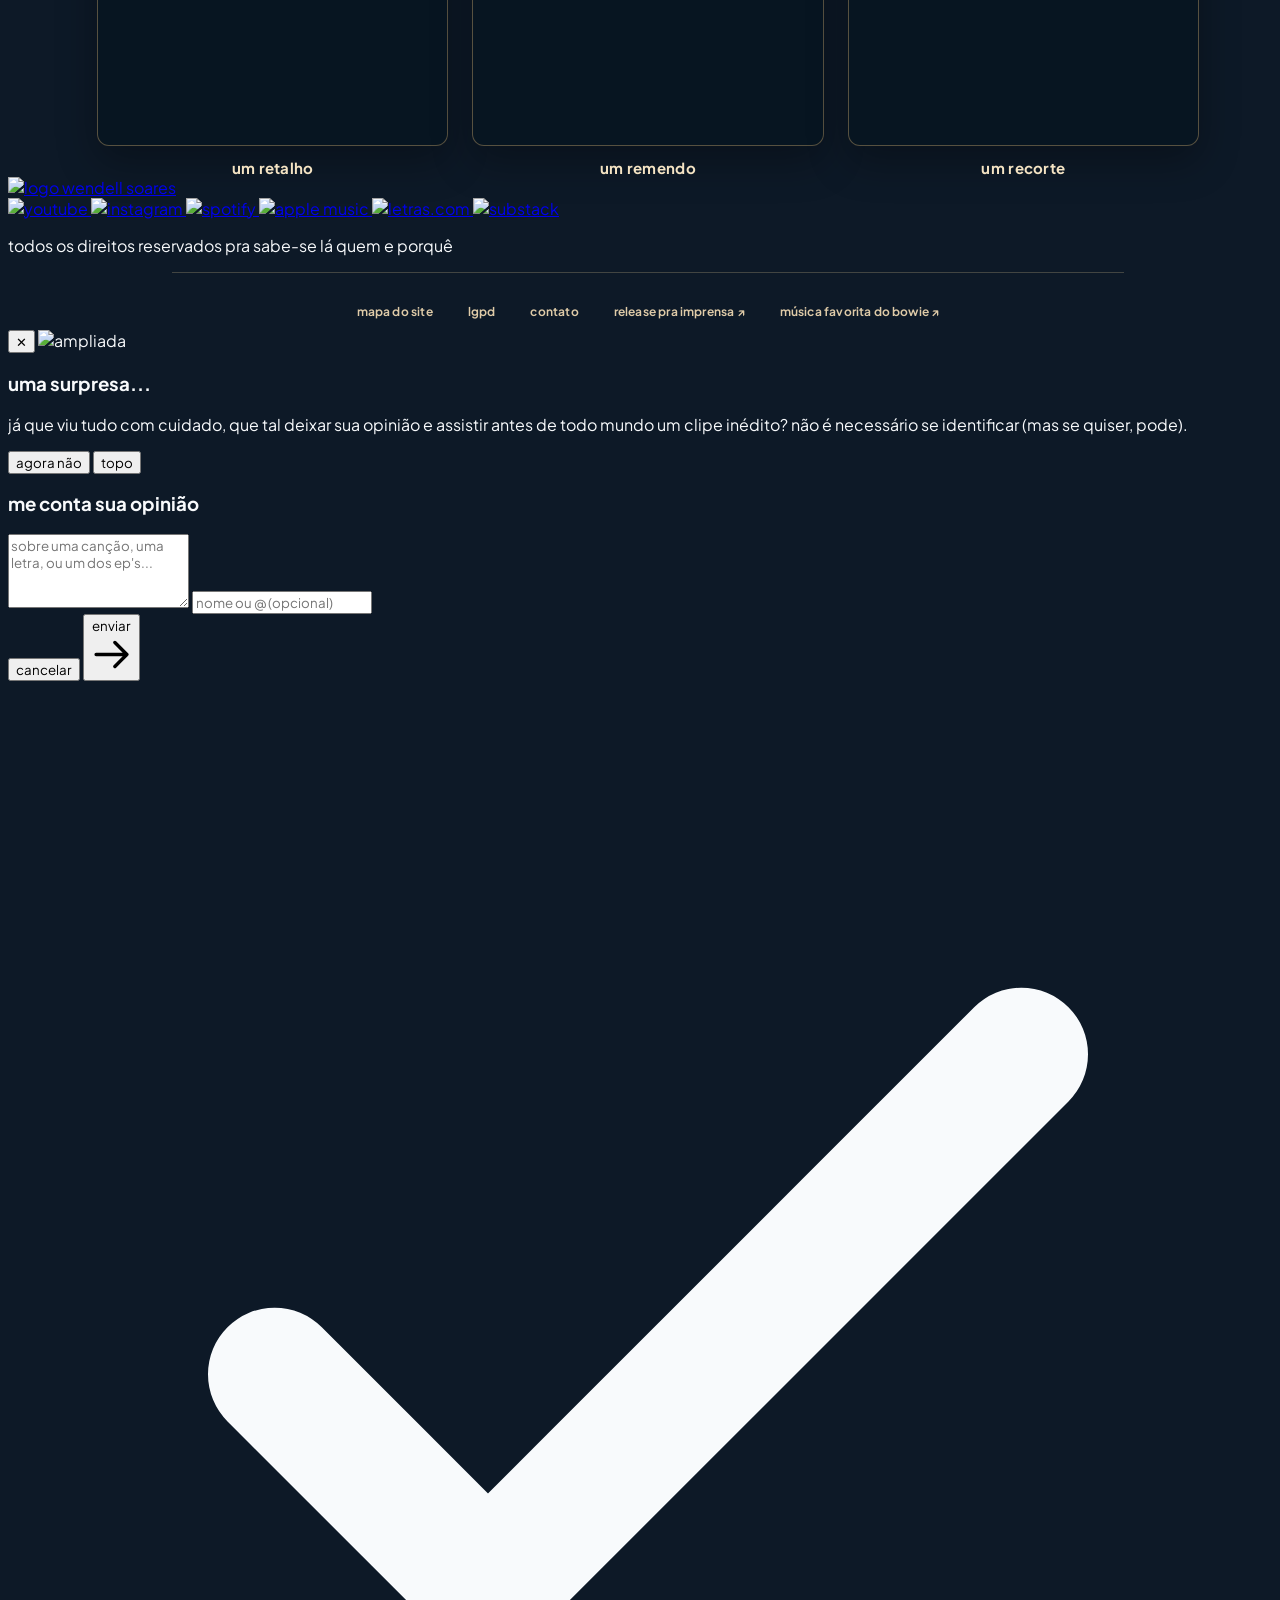
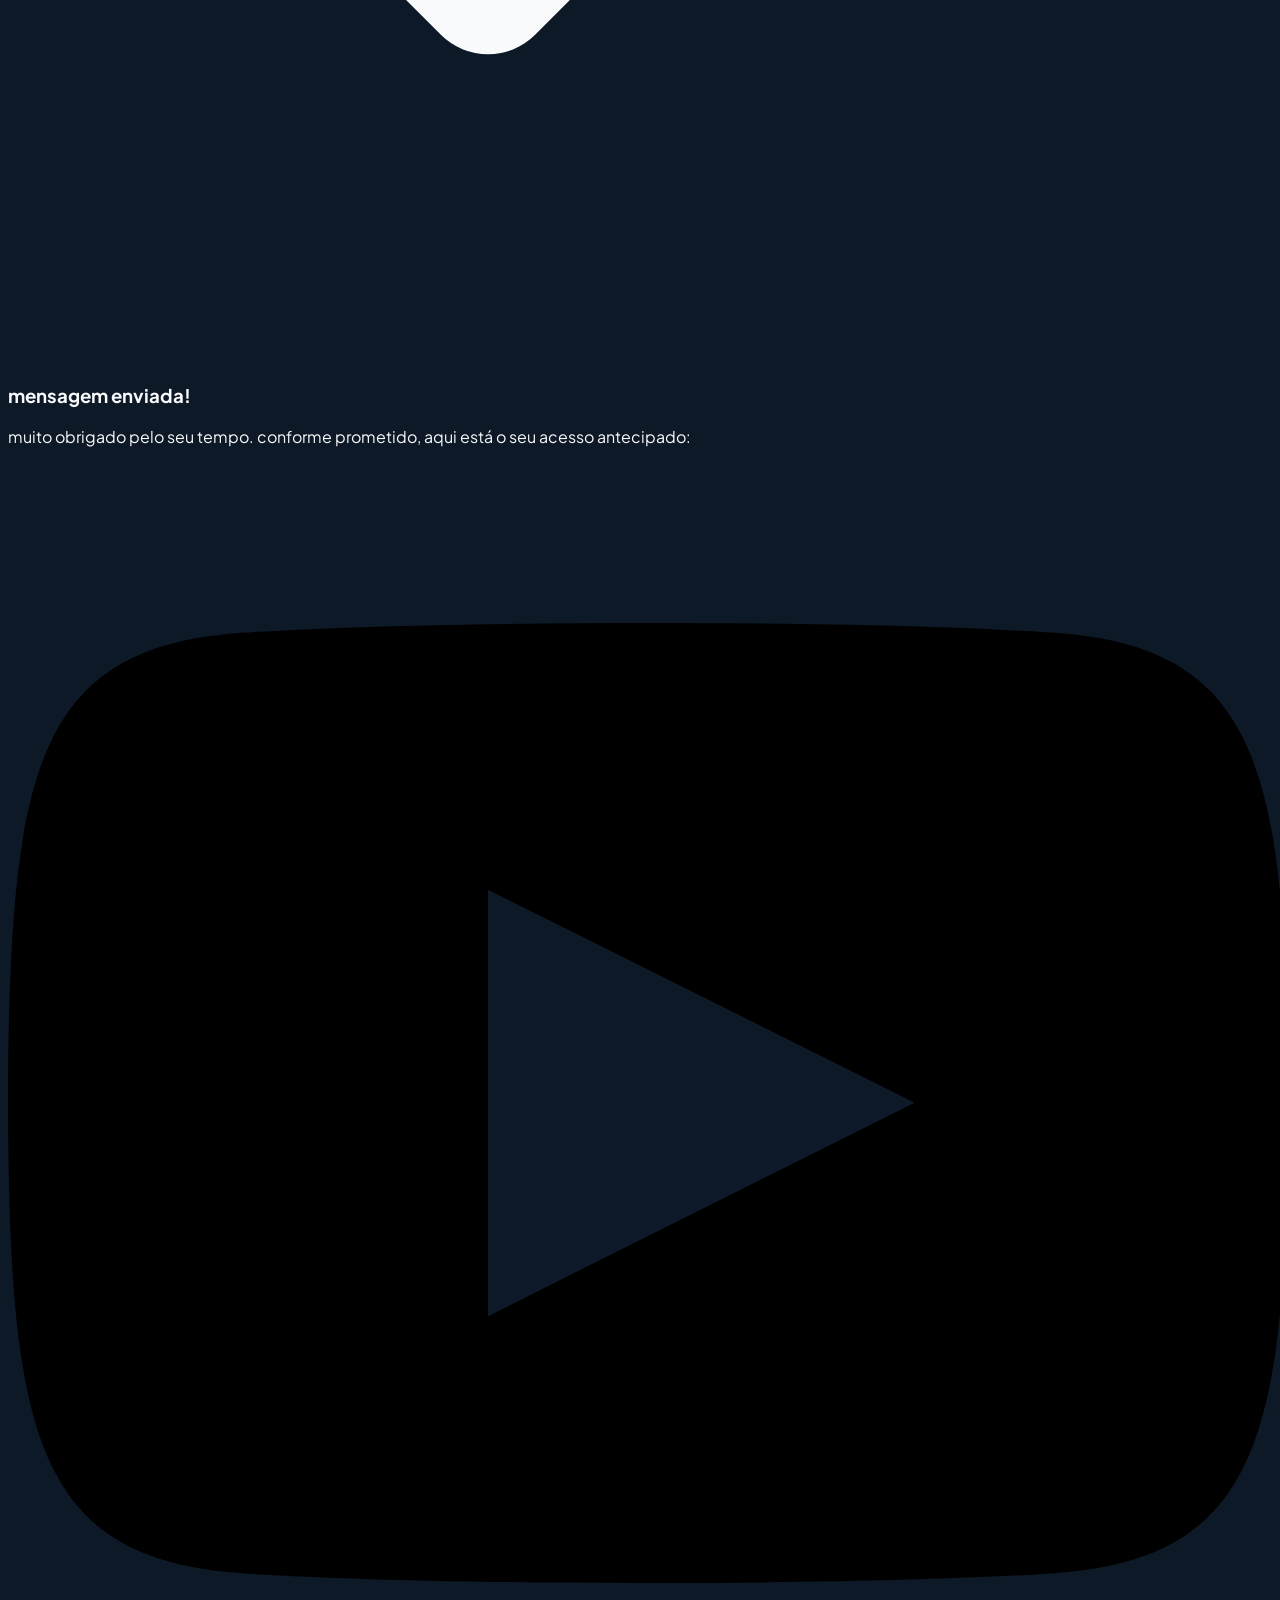
==== commit f84b2296: "Update availability dates for media captions" ====
--- a/index.html
+++ b/index.html
@@ -1406,17 +1406,17 @@
             <div id="fim-media" aria-label="capas dos eps do álbum alfaiataria">
                 <div id="fim-media-track" class="fim-media-track" tabindex="0" aria-label="capas de um retalho, um remendo e um recorte. no celular, deslize para ver todas">
                     <figure class="fim-media-slide" data-fim-slide="0">
-                        <figcaption class="fim-media-date">disponível de 1 a 7/12</figcaption>
+                        <figcaption class="fim-media-date">disponível de 7 a 13/01</figcaption>
                         <img src="https://raw.githubusercontent.com/dellsoares/disco/df68f1dbd3e1a0a89972b9e291fc814b1a00b15b/um%20retalho%20-%20wendell%20soares.jpg" alt="capa do ep um retalho, de wendell soares" loading="lazy" decoding="async">
                         <span class="fim-media-name">um retalho</span>
                     </figure>
                     <figure class="fim-media-slide" data-fim-slide="1">
-                        <figcaption class="fim-media-date">disponível de 8 a 14/12</figcaption>
+                        <figcaption class="fim-media-date">disponível de 14 a 21/01</figcaption>
                         <img src="https://raw.githubusercontent.com/dellsoares/disco/df68f1dbd3e1a0a89972b9e291fc814b1a00b15b/um%20remendo%20-%20wendell%20soares.jpg" alt="capa do ep um remendo, de wendell soares" loading="lazy" decoding="async">
                         <span class="fim-media-name">um remendo</span>
                     </figure>
                     <figure class="fim-media-slide" data-fim-slide="2">
-                        <figcaption class="fim-media-date">disponível de 15 a 21/12</figcaption>
+                        <figcaption class="fim-media-date">disponível de 21 a 29/01</figcaption>
                         <img src="https://raw.githubusercontent.com/dellsoares/disco/df68f1dbd3e1a0a89972b9e291fc814b1a00b15b/um%20recorte%20-%20wendell%20soares.jpg" alt="capa do ep um recorte, de wendell soares" loading="lazy" decoding="async">
                         <span class="fim-media-name">um recorte</span>
                     </figure>
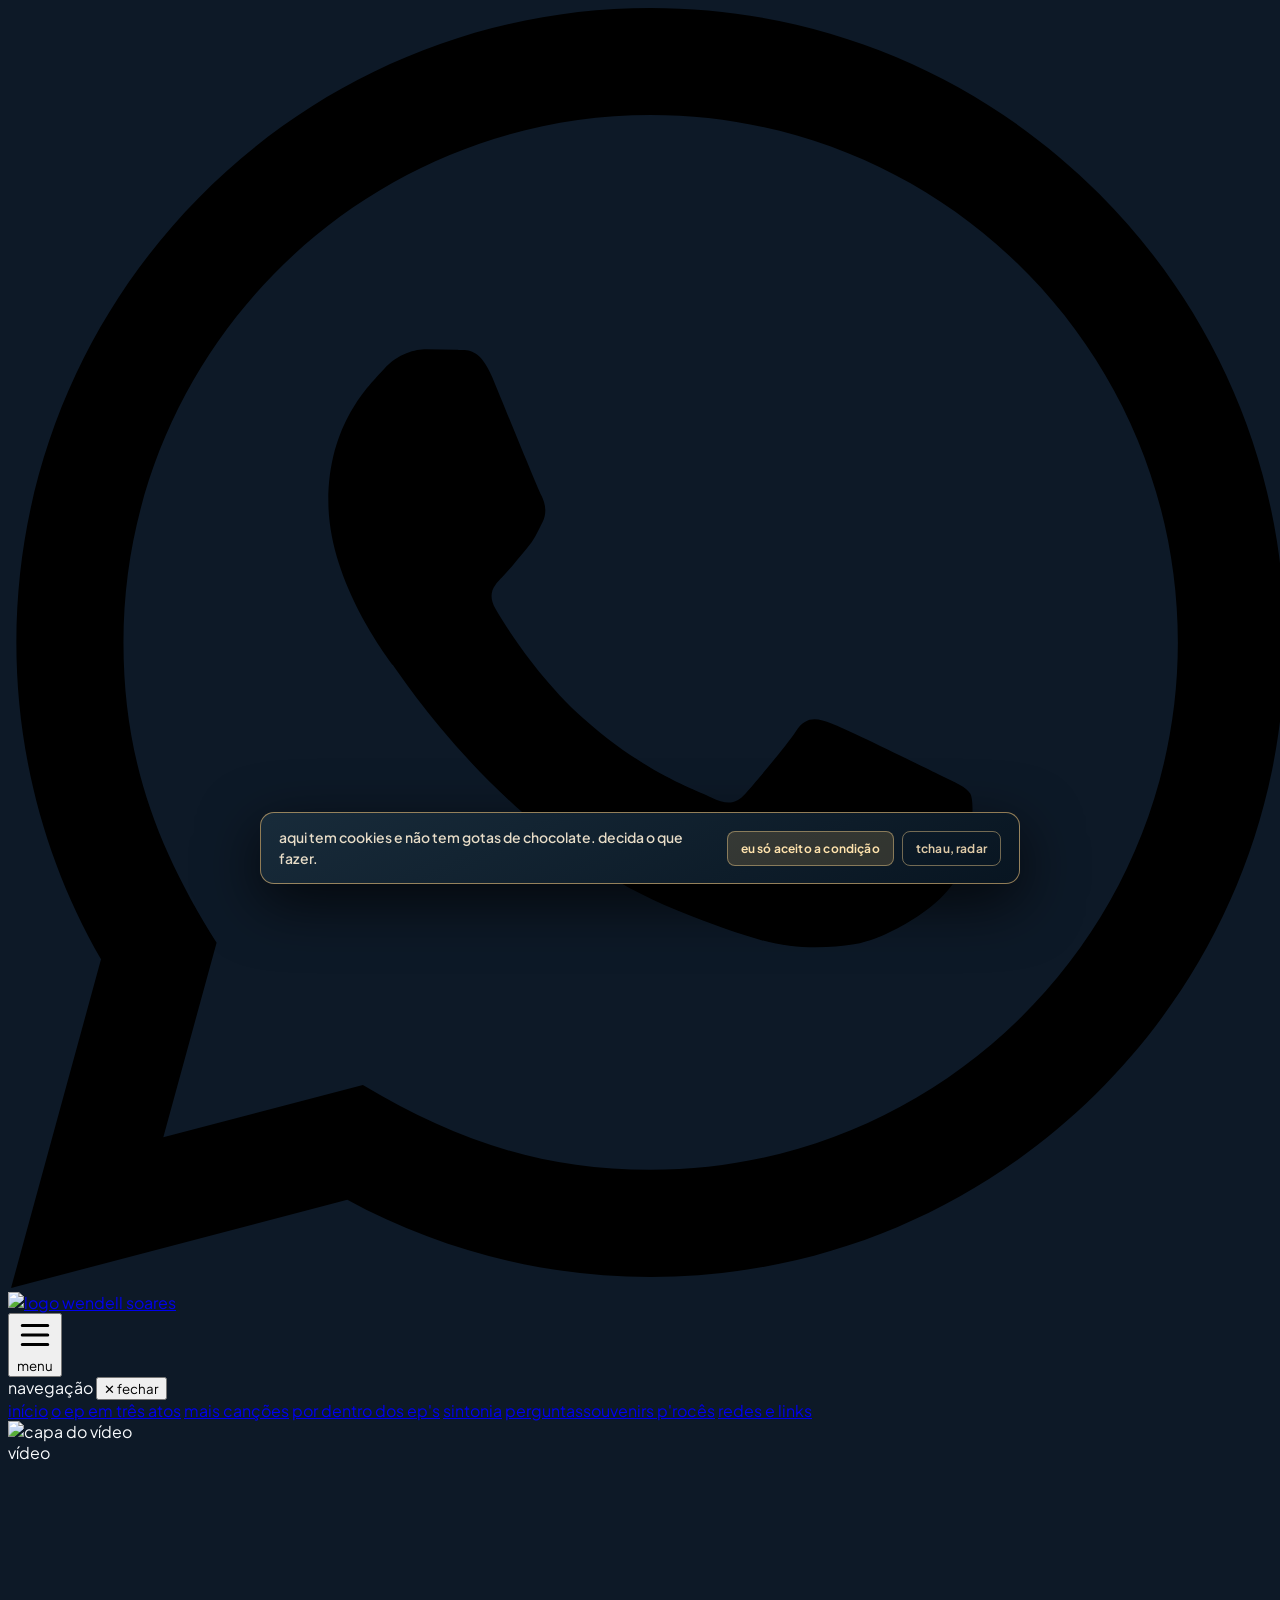
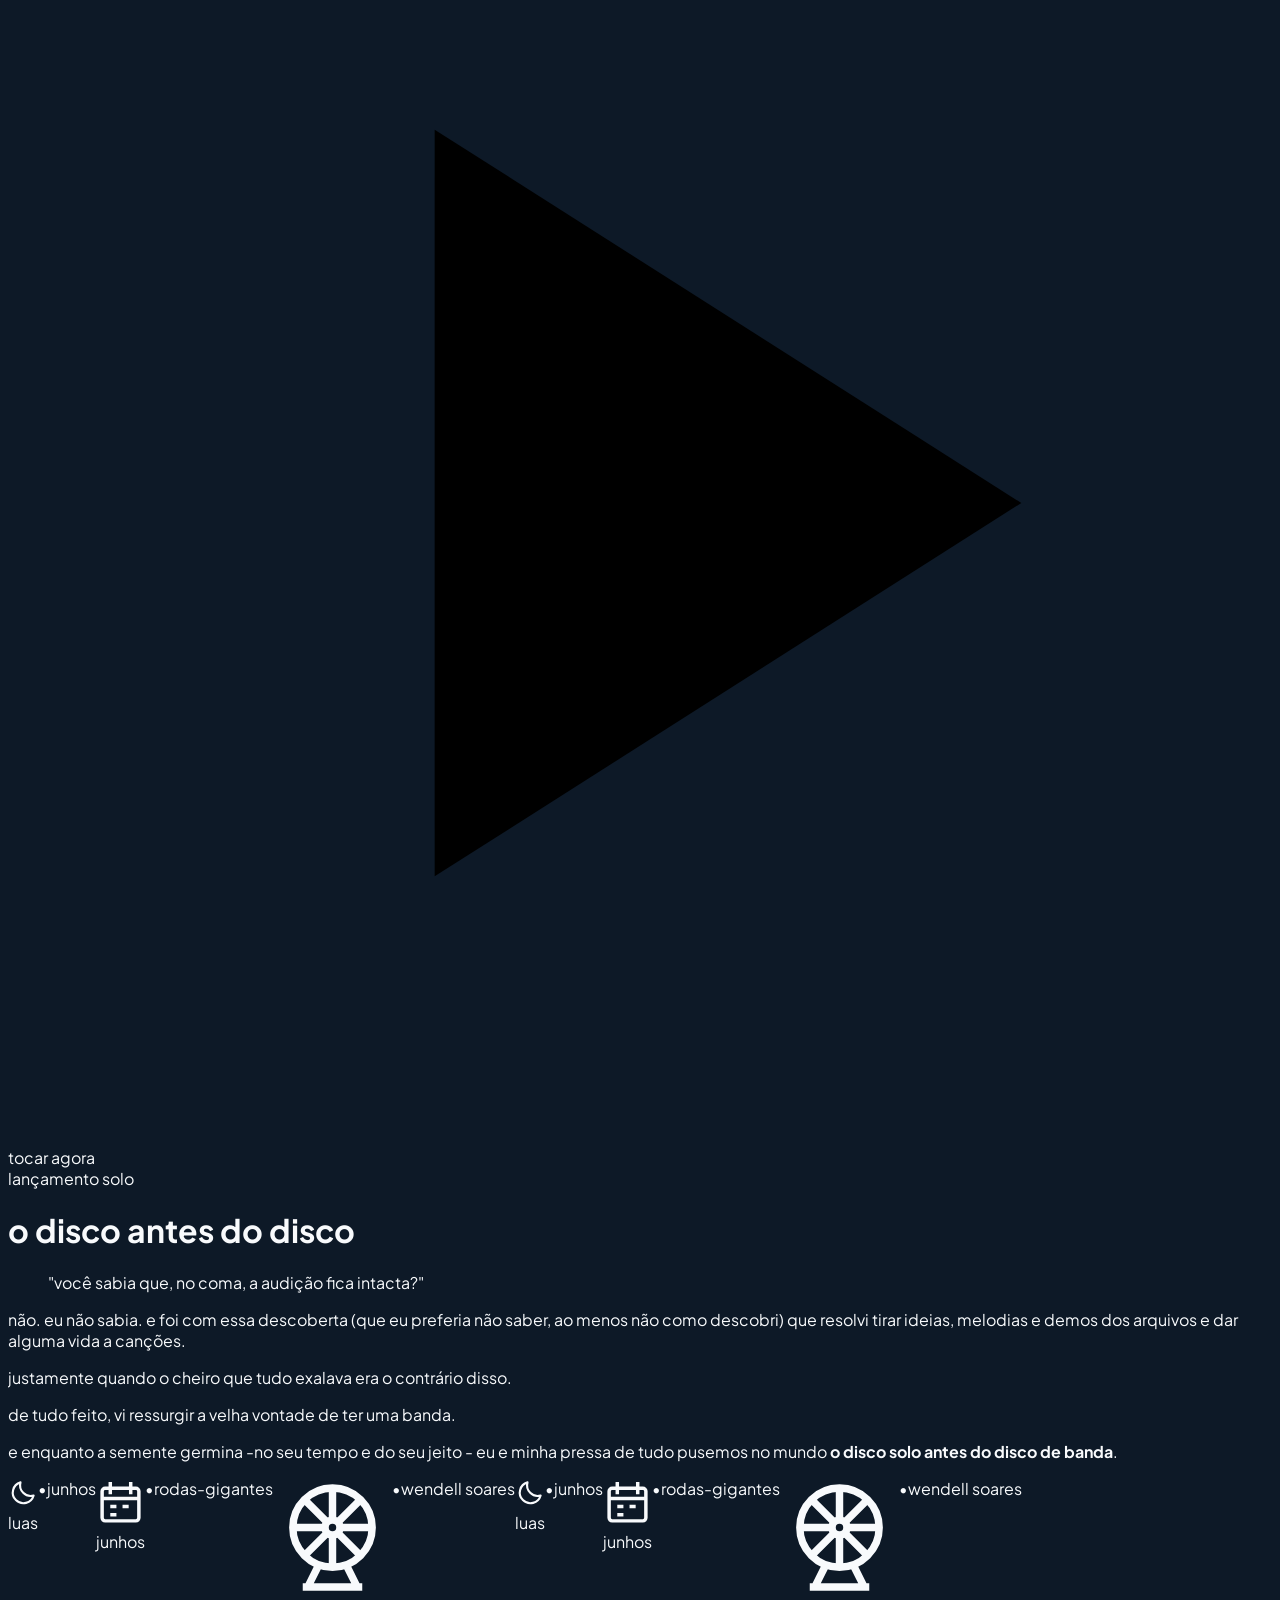
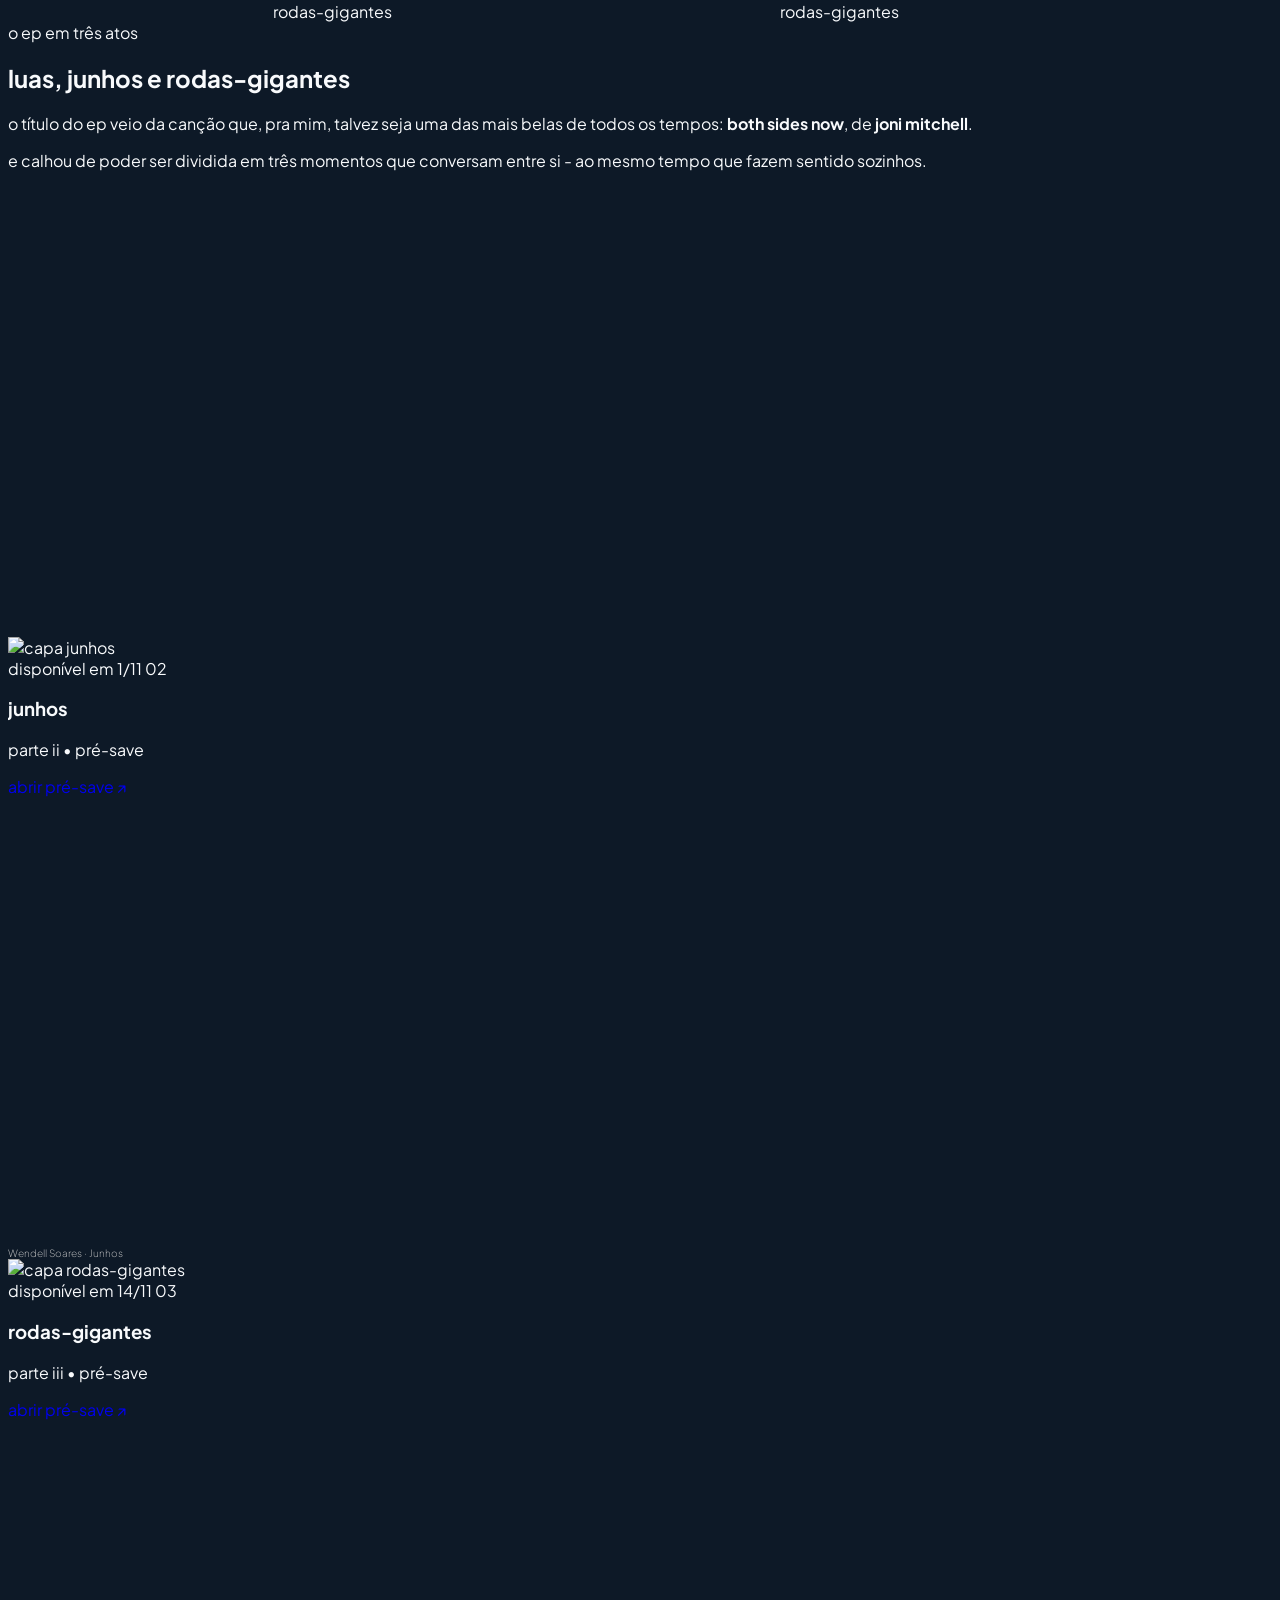
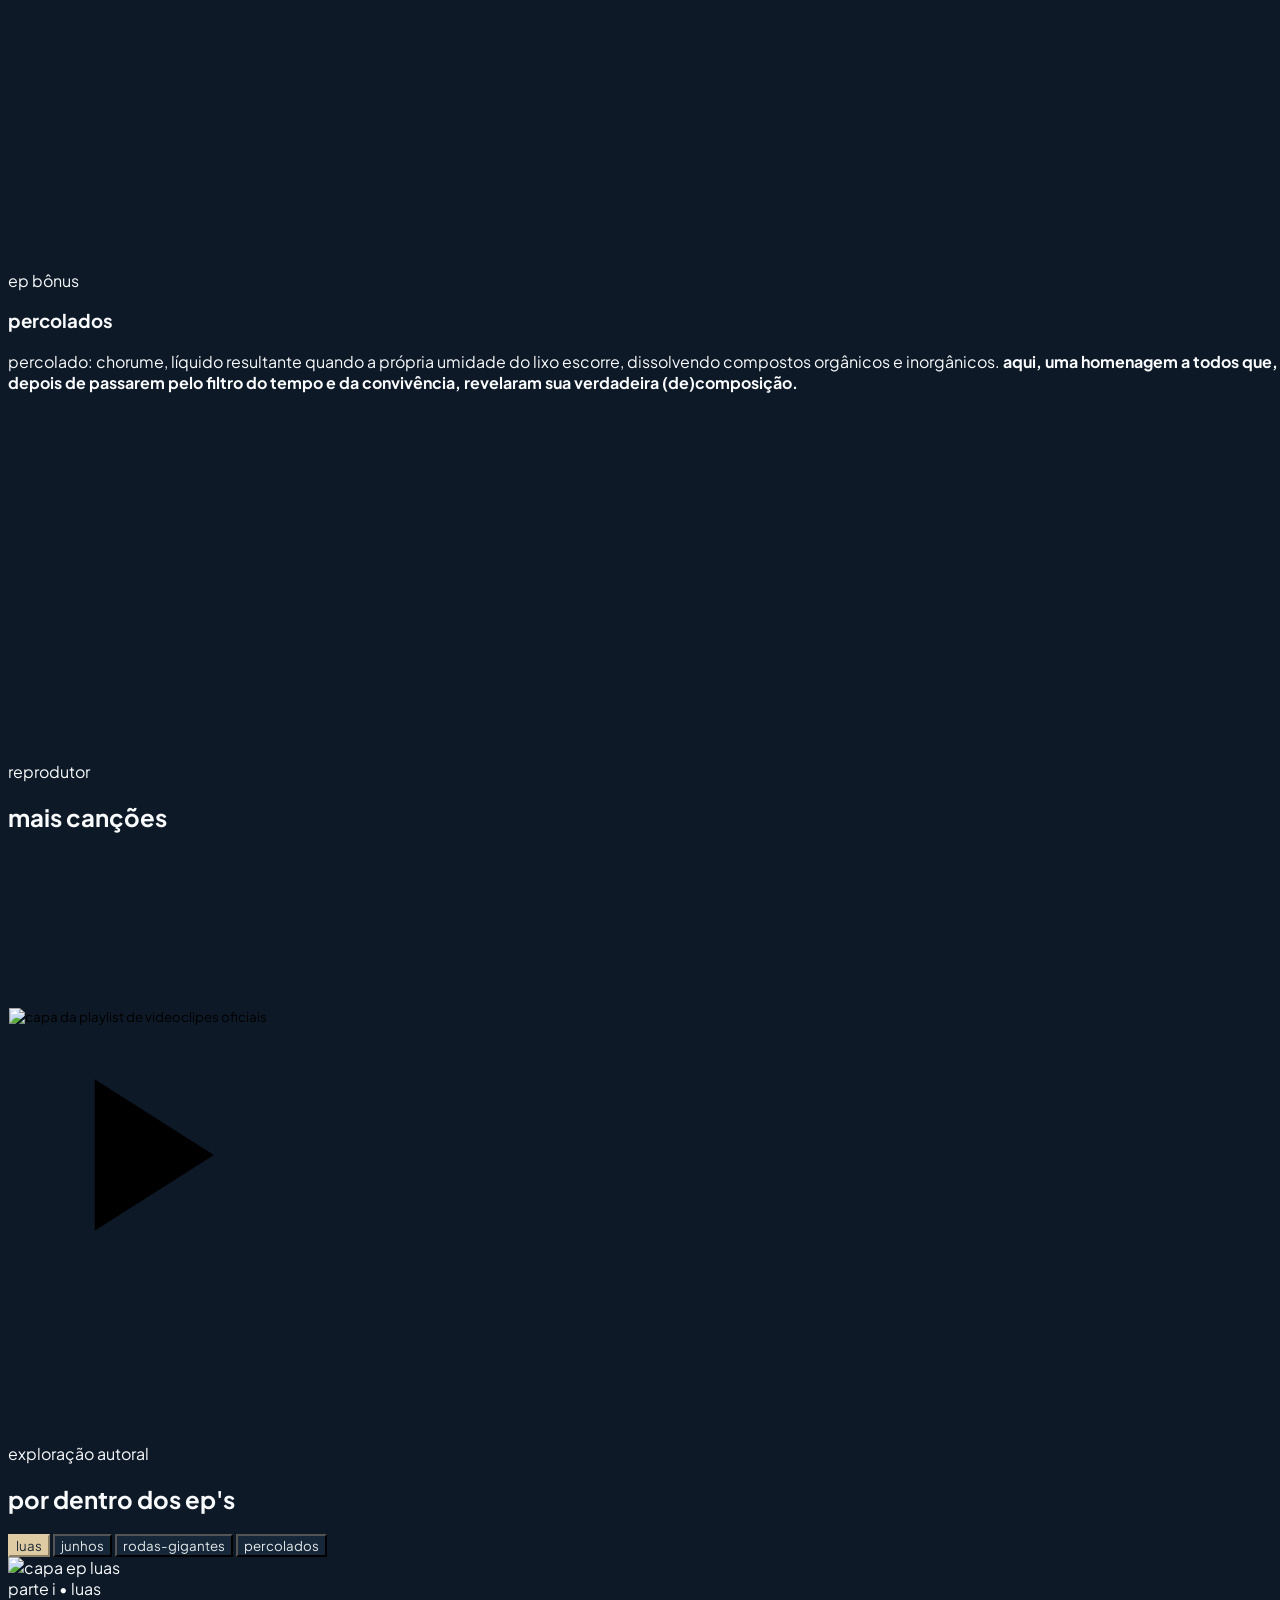
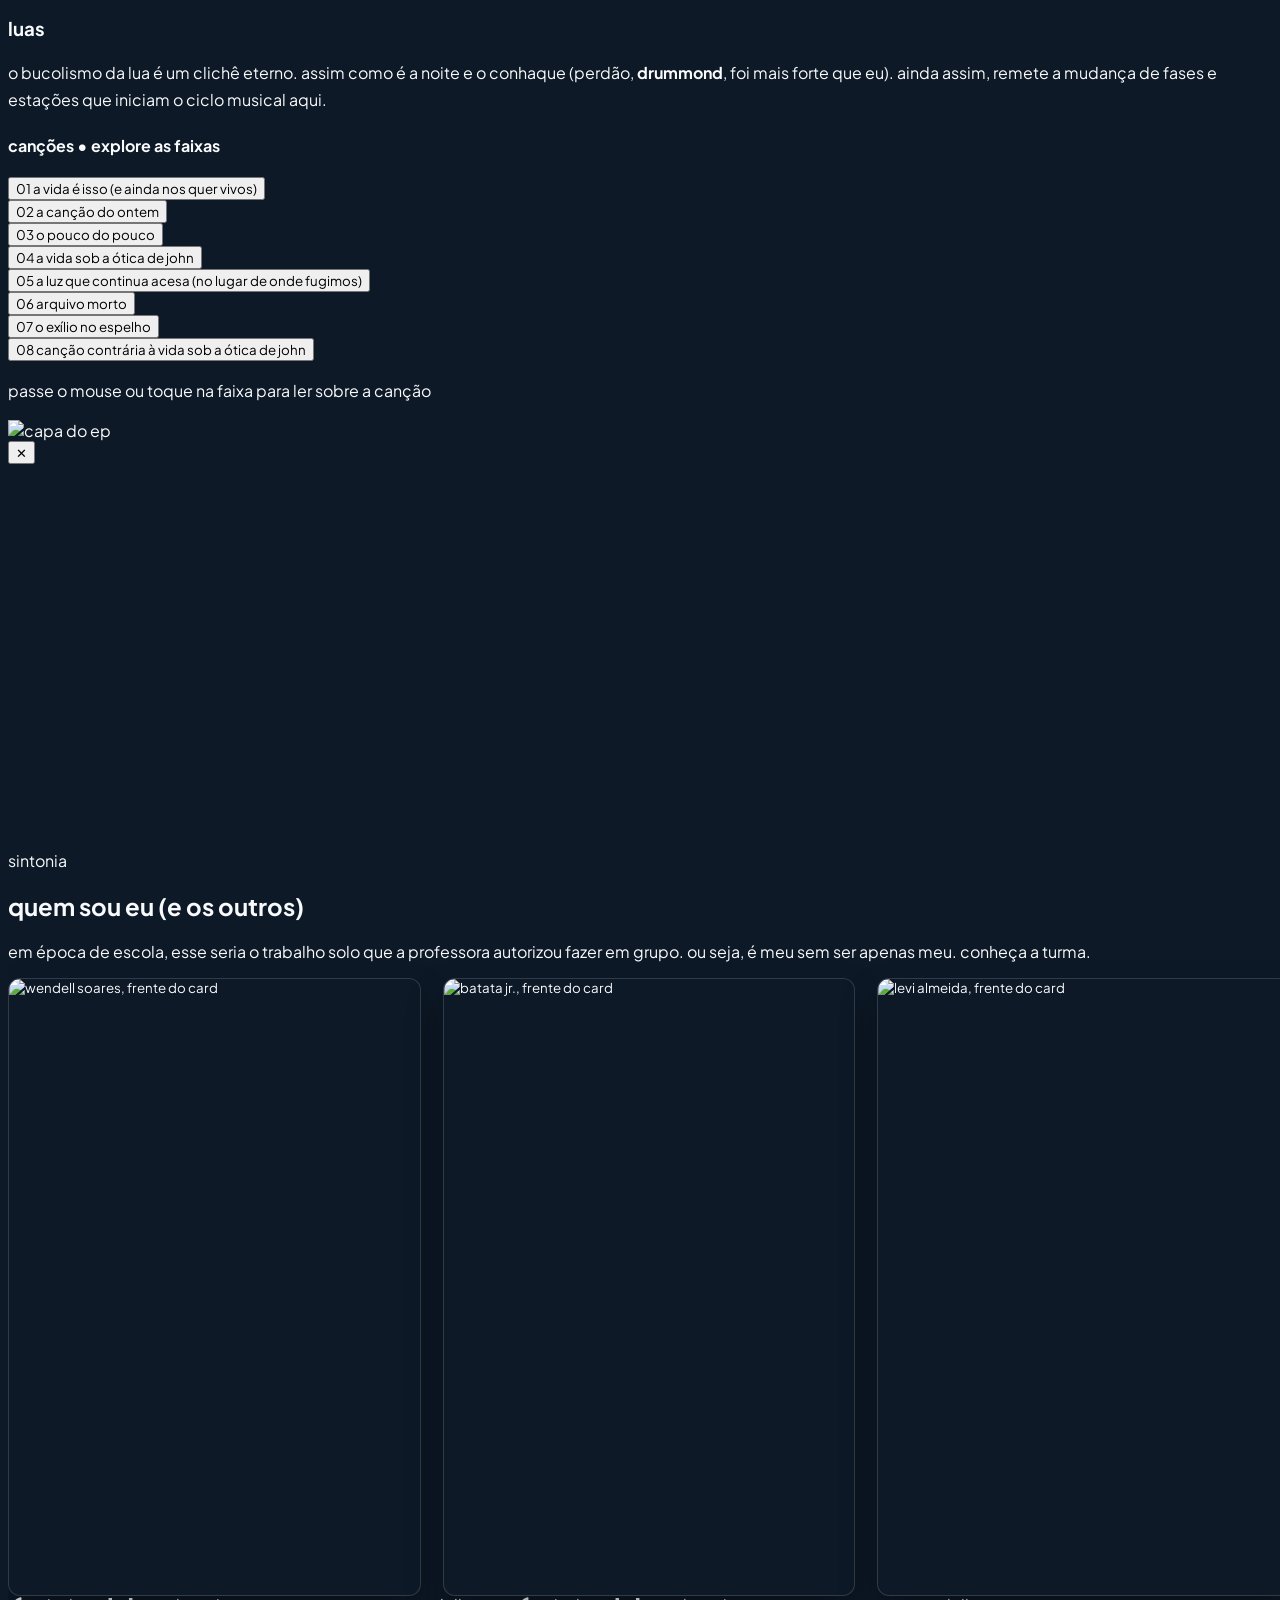
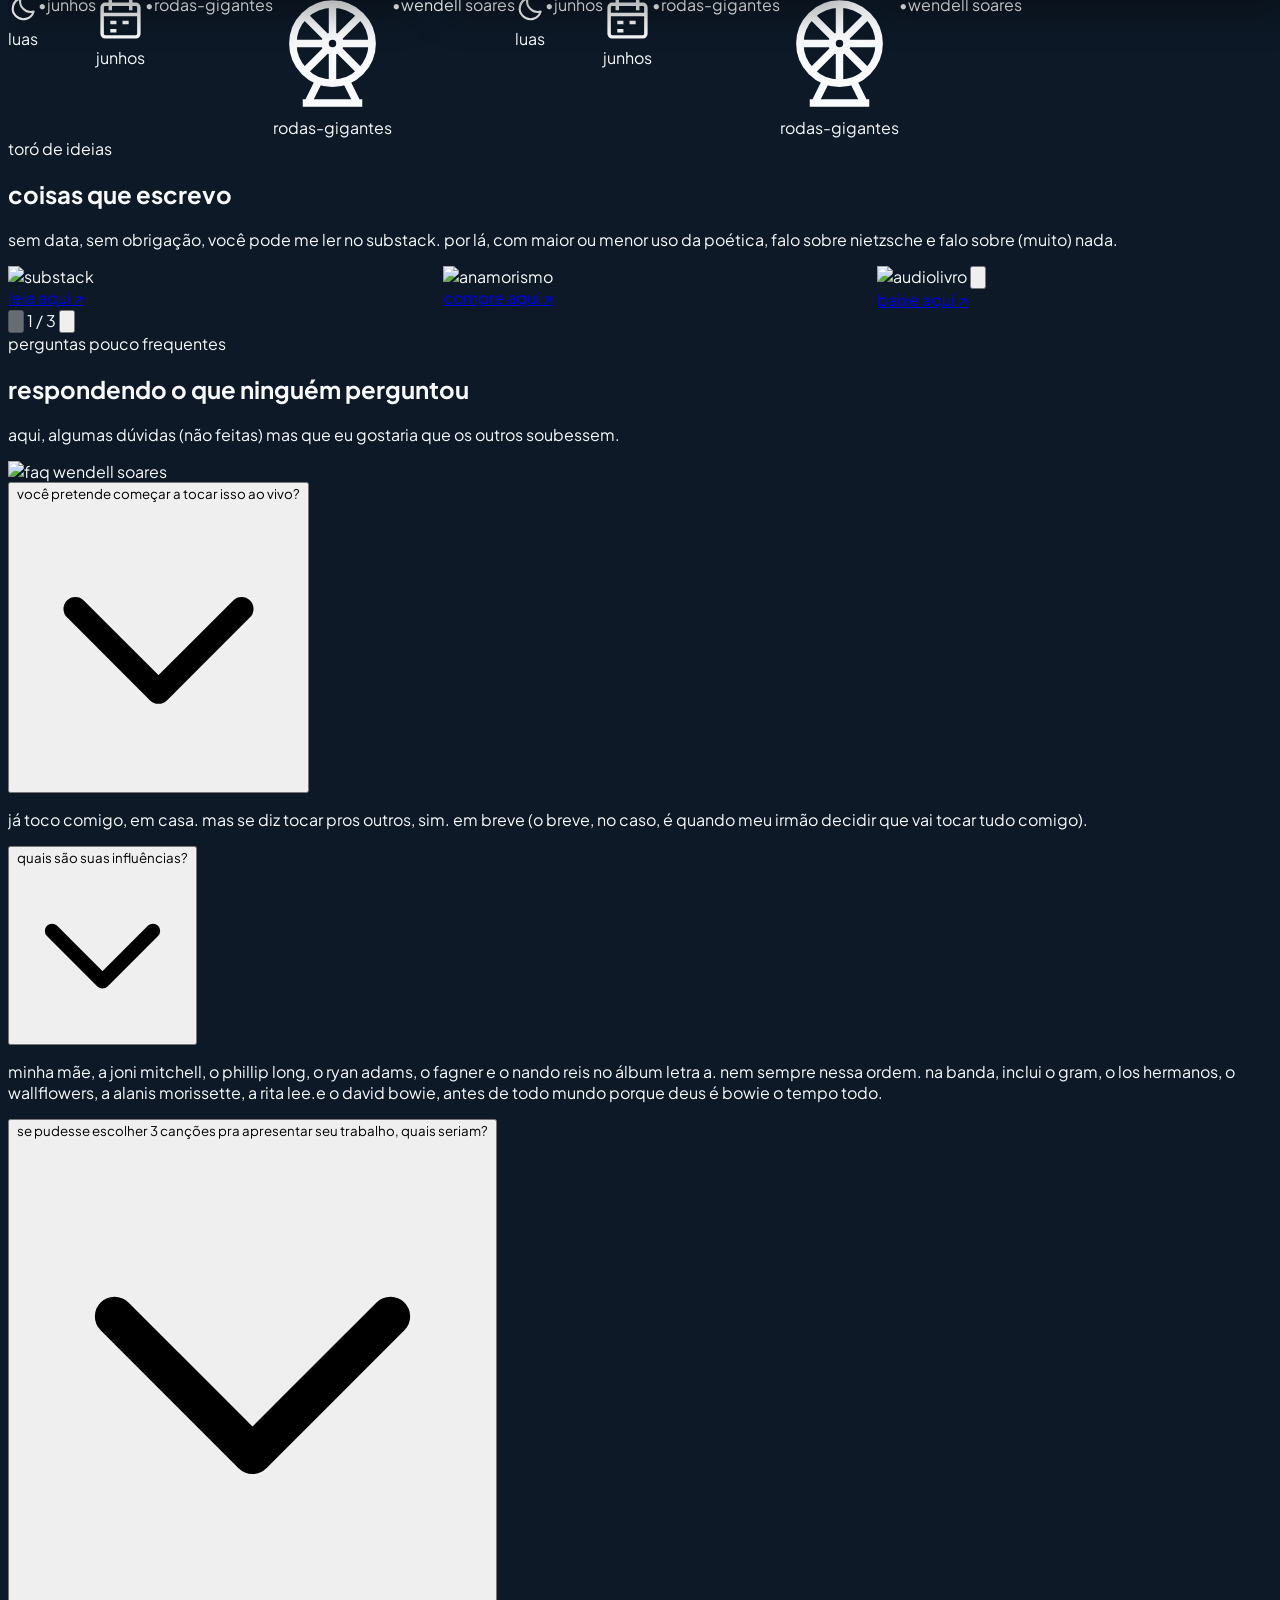
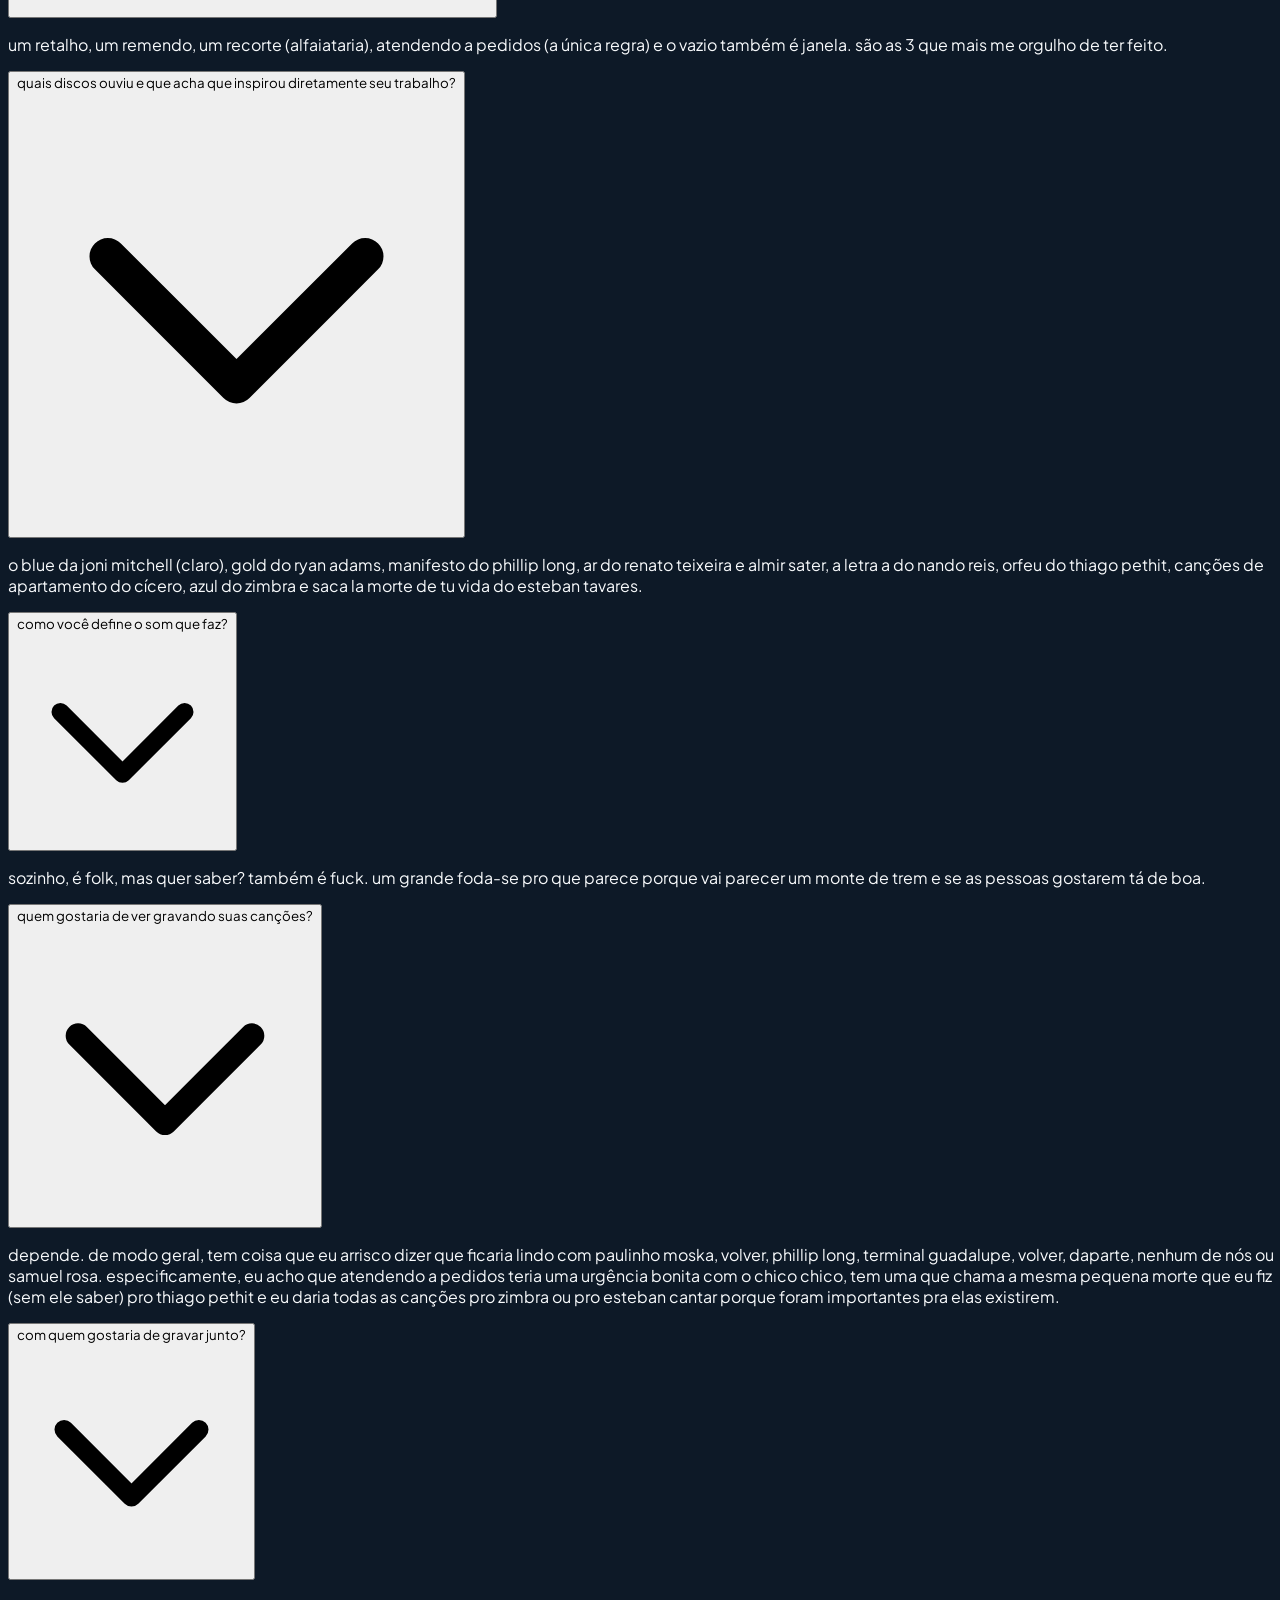
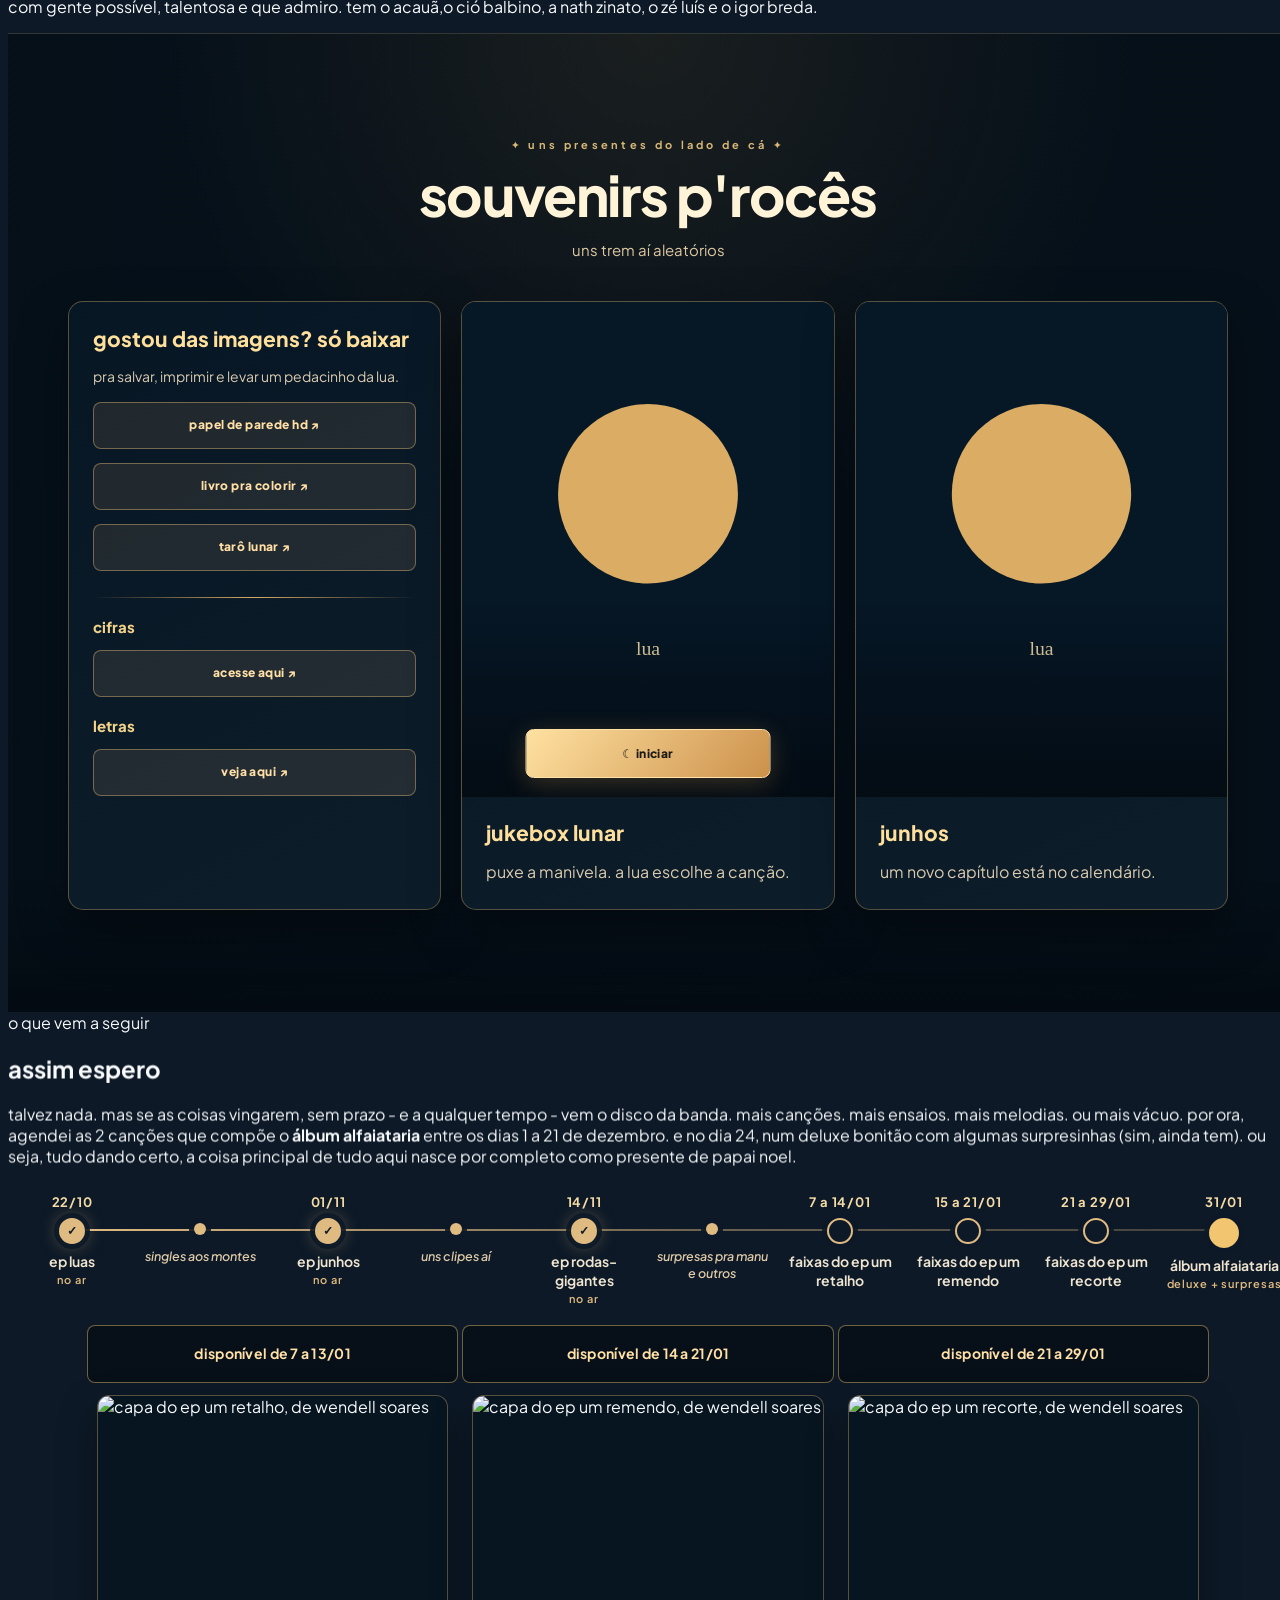
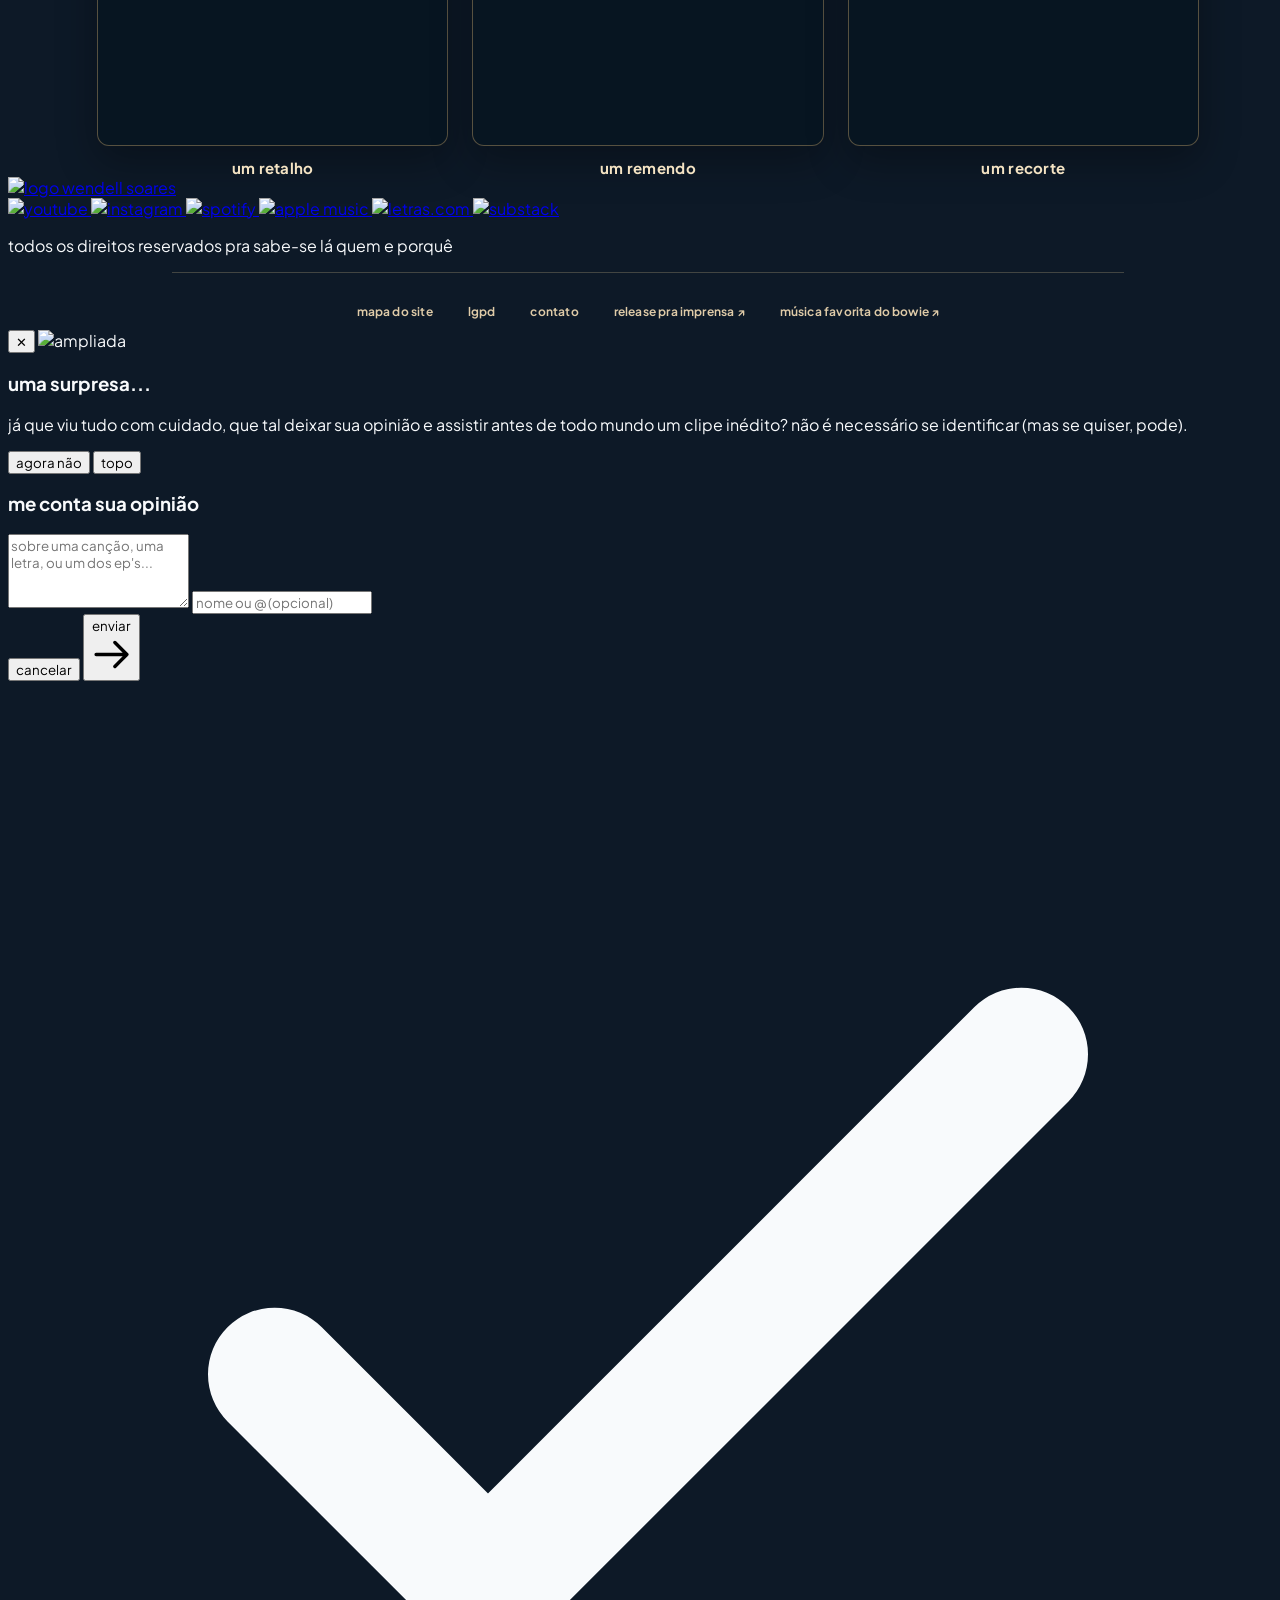
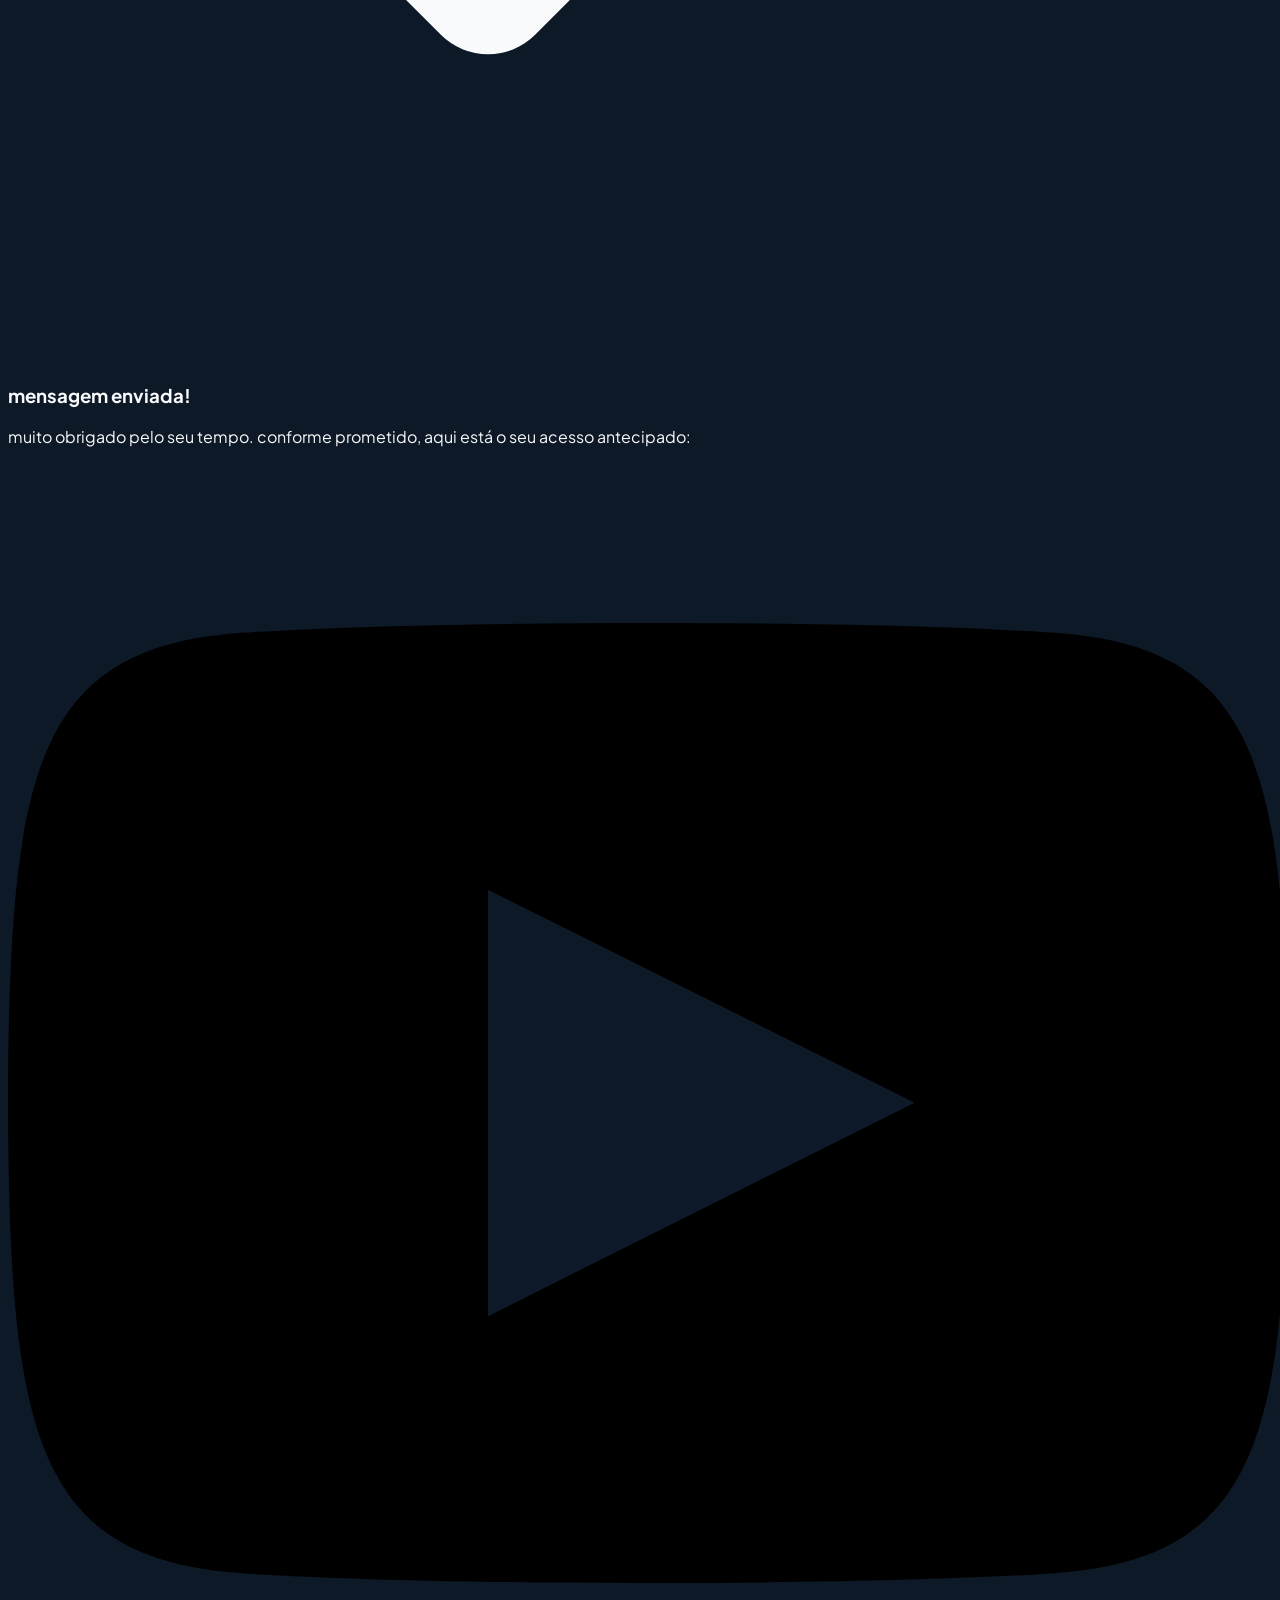
==== commit b59f8963: "Update index.html" ====
--- a/index.html
+++ b/index.html
@@ -1395,10 +1395,10 @@
                     <li class="tl-gap"><span class="tl-date">&nbsp;</span><span class="tl-dot" aria-hidden="true"></span><span class="tl-label">uns clipes aí</span></li>
                     <li class="tl-done"><span class="tl-date">14/11</span><span class="tl-dot" aria-hidden="true">✓</span><span class="tl-label">ep rodas-gigantes<small>no ar</small></span></li>
                     <li class="tl-gap"><span class="tl-date">&nbsp;</span><span class="tl-dot" aria-hidden="true"></span><span class="tl-label">surpresas pra manu e outros</span></li>
-                    <li><span class="tl-date">1 a 7/12</span><span class="tl-dot" aria-hidden="true"></span><span class="tl-label">faixas do ep um retalho</span></li>
-                    <li><span class="tl-date">8 a 14/12</span><span class="tl-dot" aria-hidden="true"></span><span class="tl-label">faixas do ep um remendo</span></li>
-                    <li><span class="tl-date">15 a 21/12</span><span class="tl-dot" aria-hidden="true"></span><span class="tl-label">faixas do ep um recorte</span></li>
-                    <li class="tl-main"><span class="tl-date">24/12</span><span class="tl-dot" aria-hidden="true"></span><span class="tl-label">álbum alfaiataria<small>deluxe + surpresas</small></span></li>
+                    <li><span class="tl-date">7 a 14/01</span><span class="tl-dot" aria-hidden="true"></span><span class="tl-label">faixas do ep um retalho</span></li>
+                    <li><span class="tl-date">15 a 21/01</span><span class="tl-dot" aria-hidden="true"></span><span class="tl-label">faixas do ep um remendo</span></li>
+                    <li><span class="tl-date">21 a 29/01</span><span class="tl-dot" aria-hidden="true"></span><span class="tl-label">faixas do ep um recorte</span></li>
+                    <li class="tl-main"><span class="tl-date">31/01</span><span class="tl-dot" aria-hidden="true"></span><span class="tl-label">álbum alfaiataria<small>deluxe + surpresas</small></span></li>
                 </ol>
             </div>
 
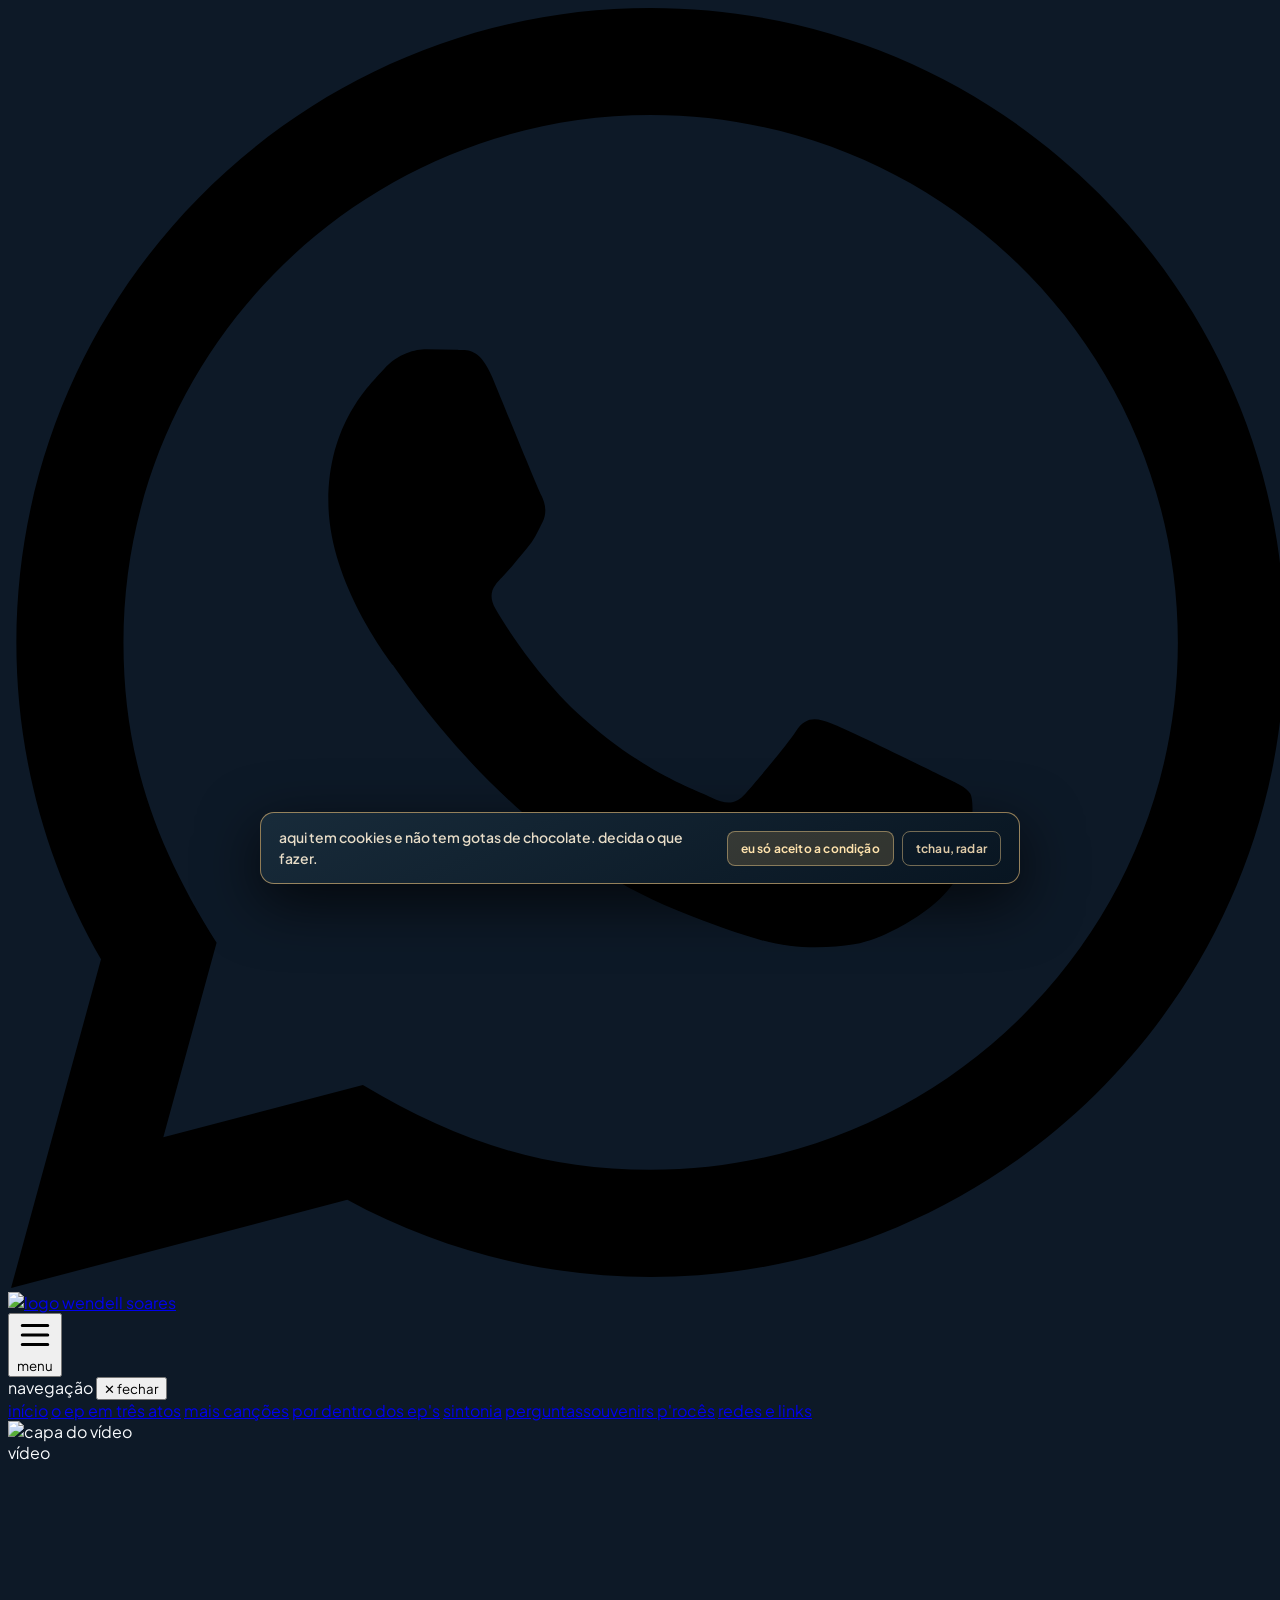
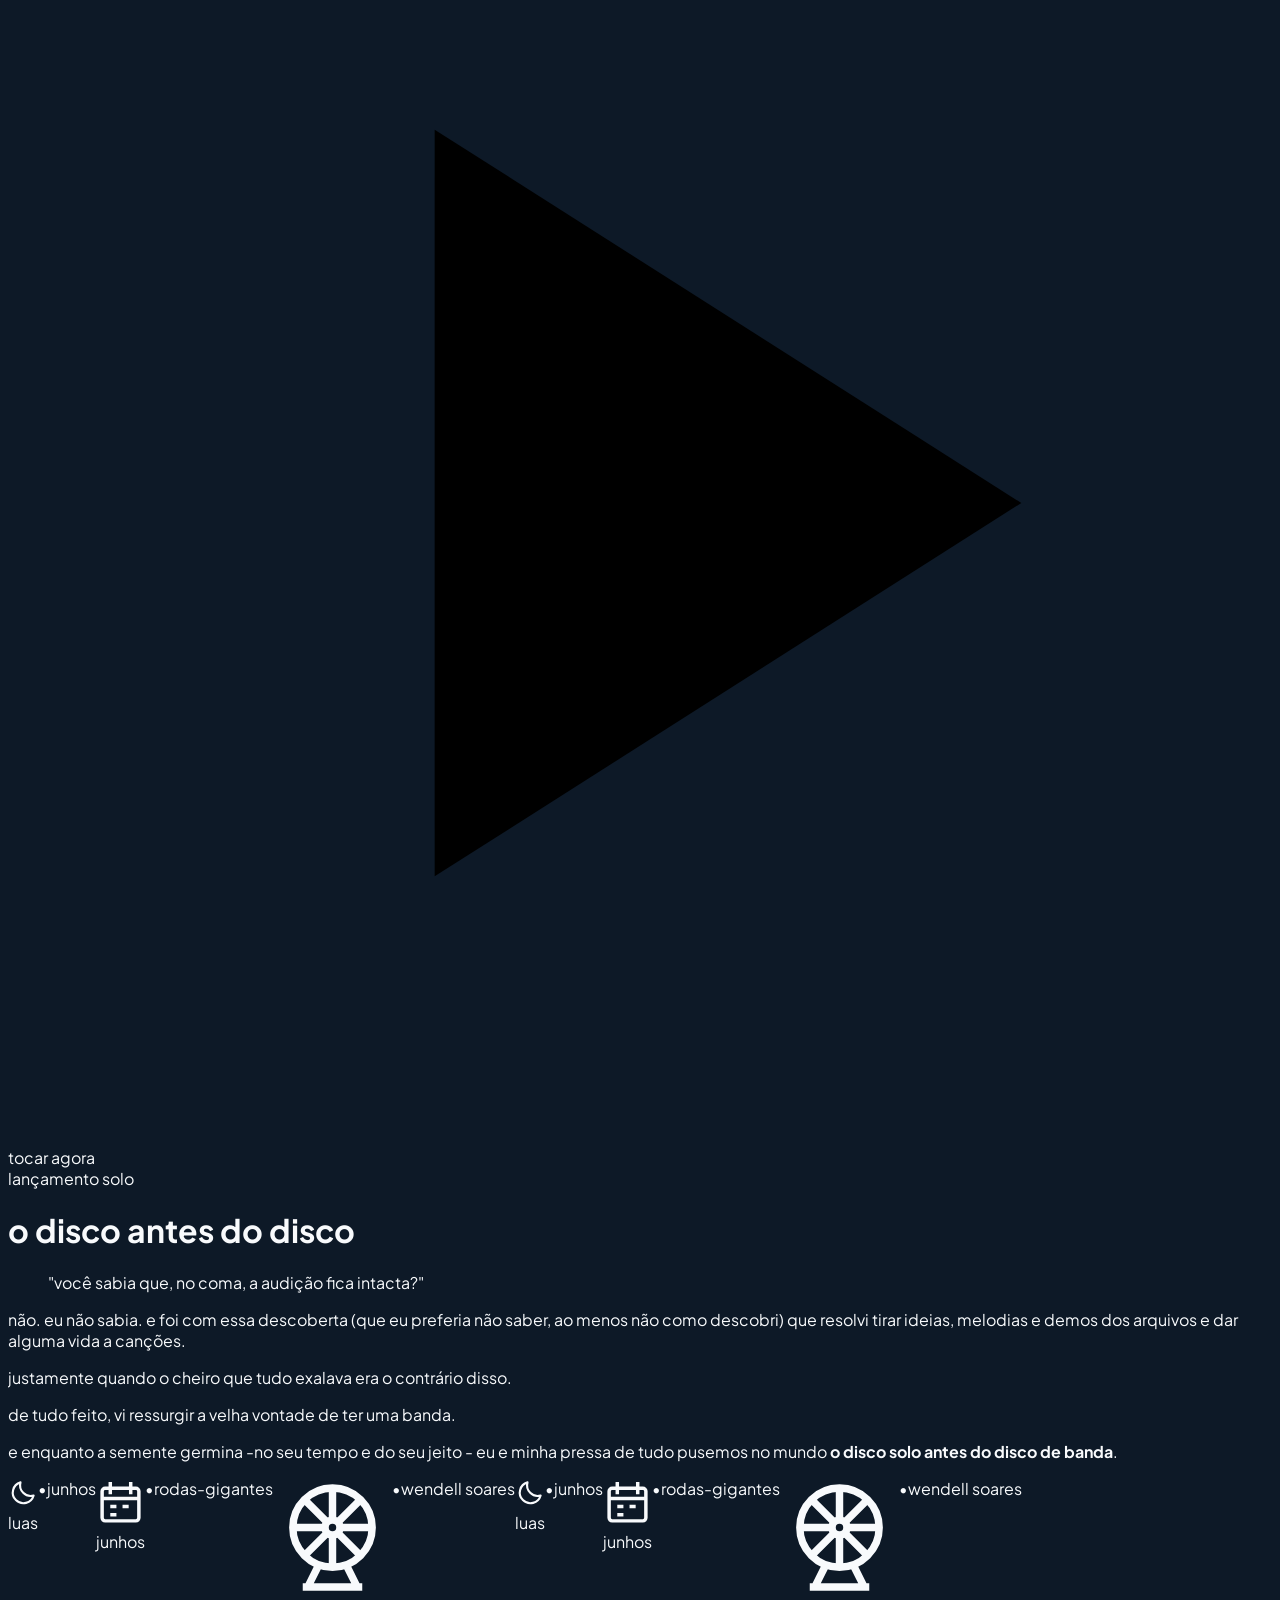
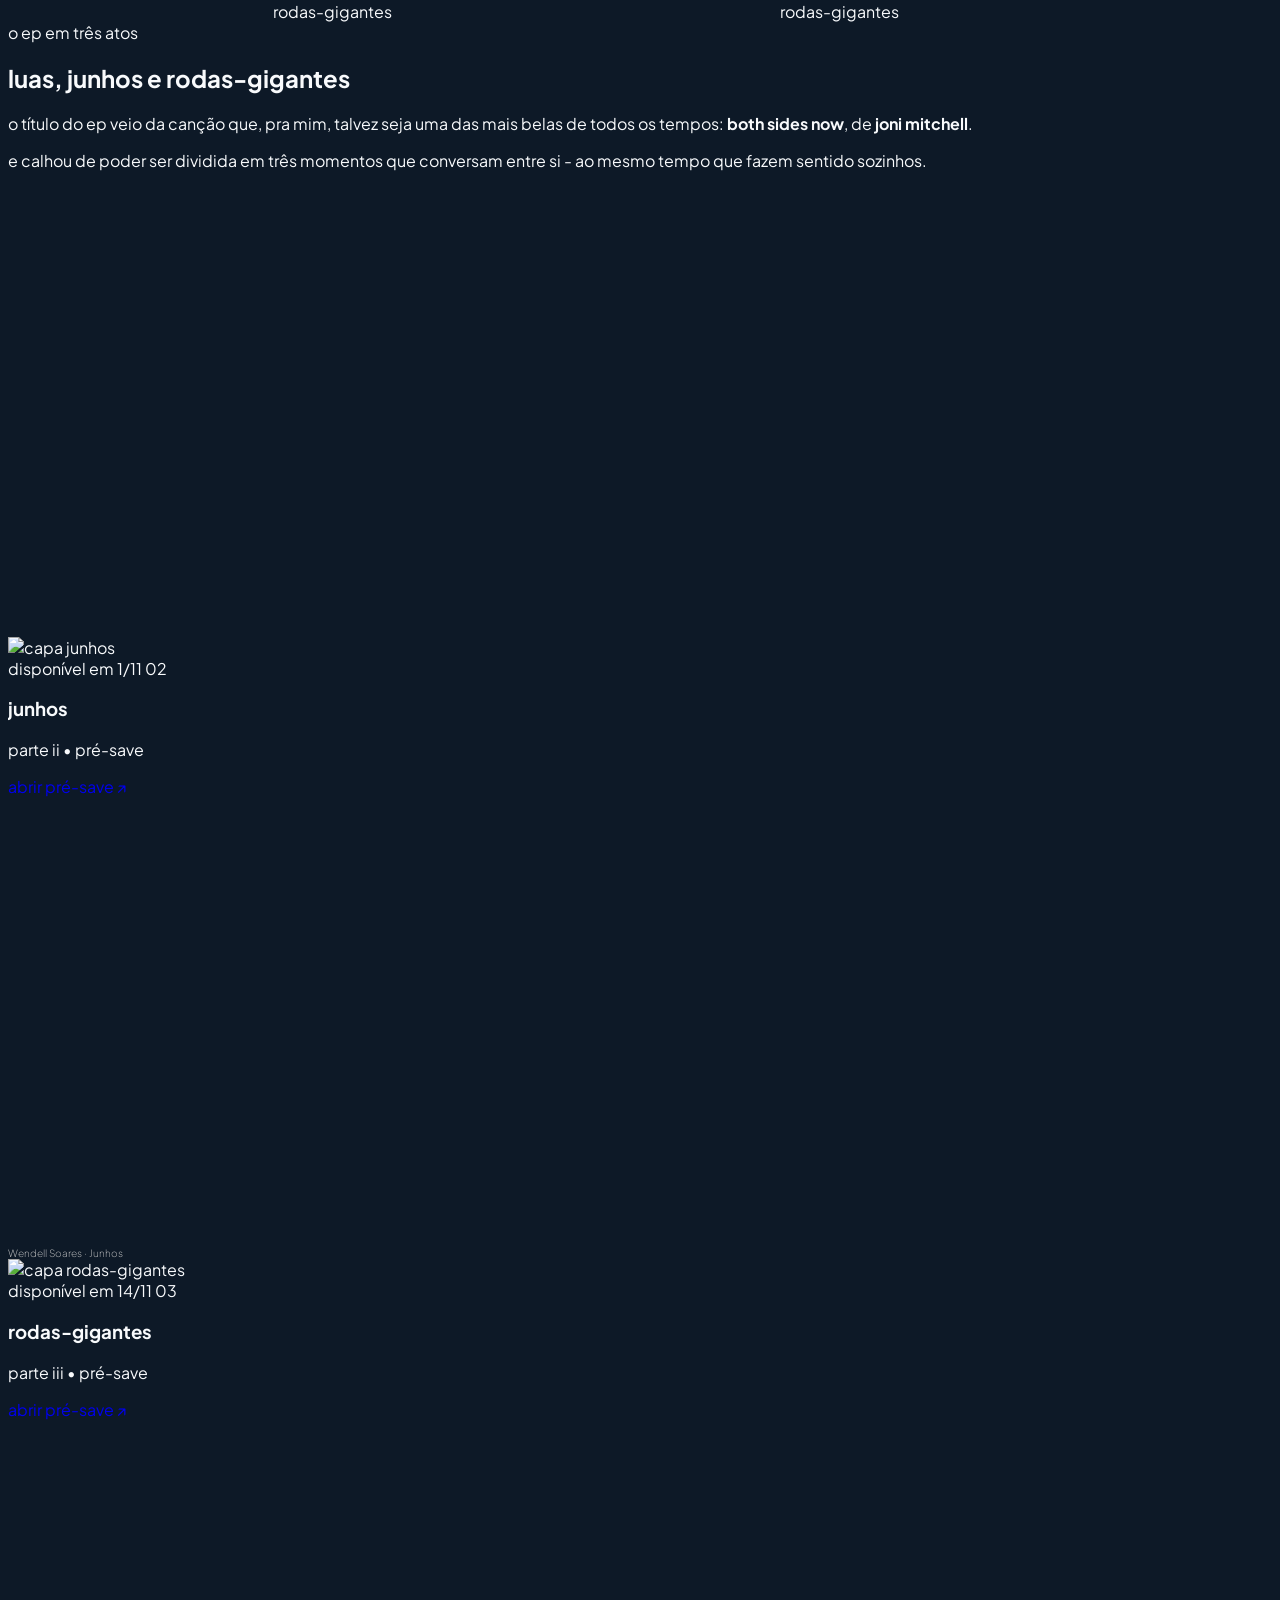
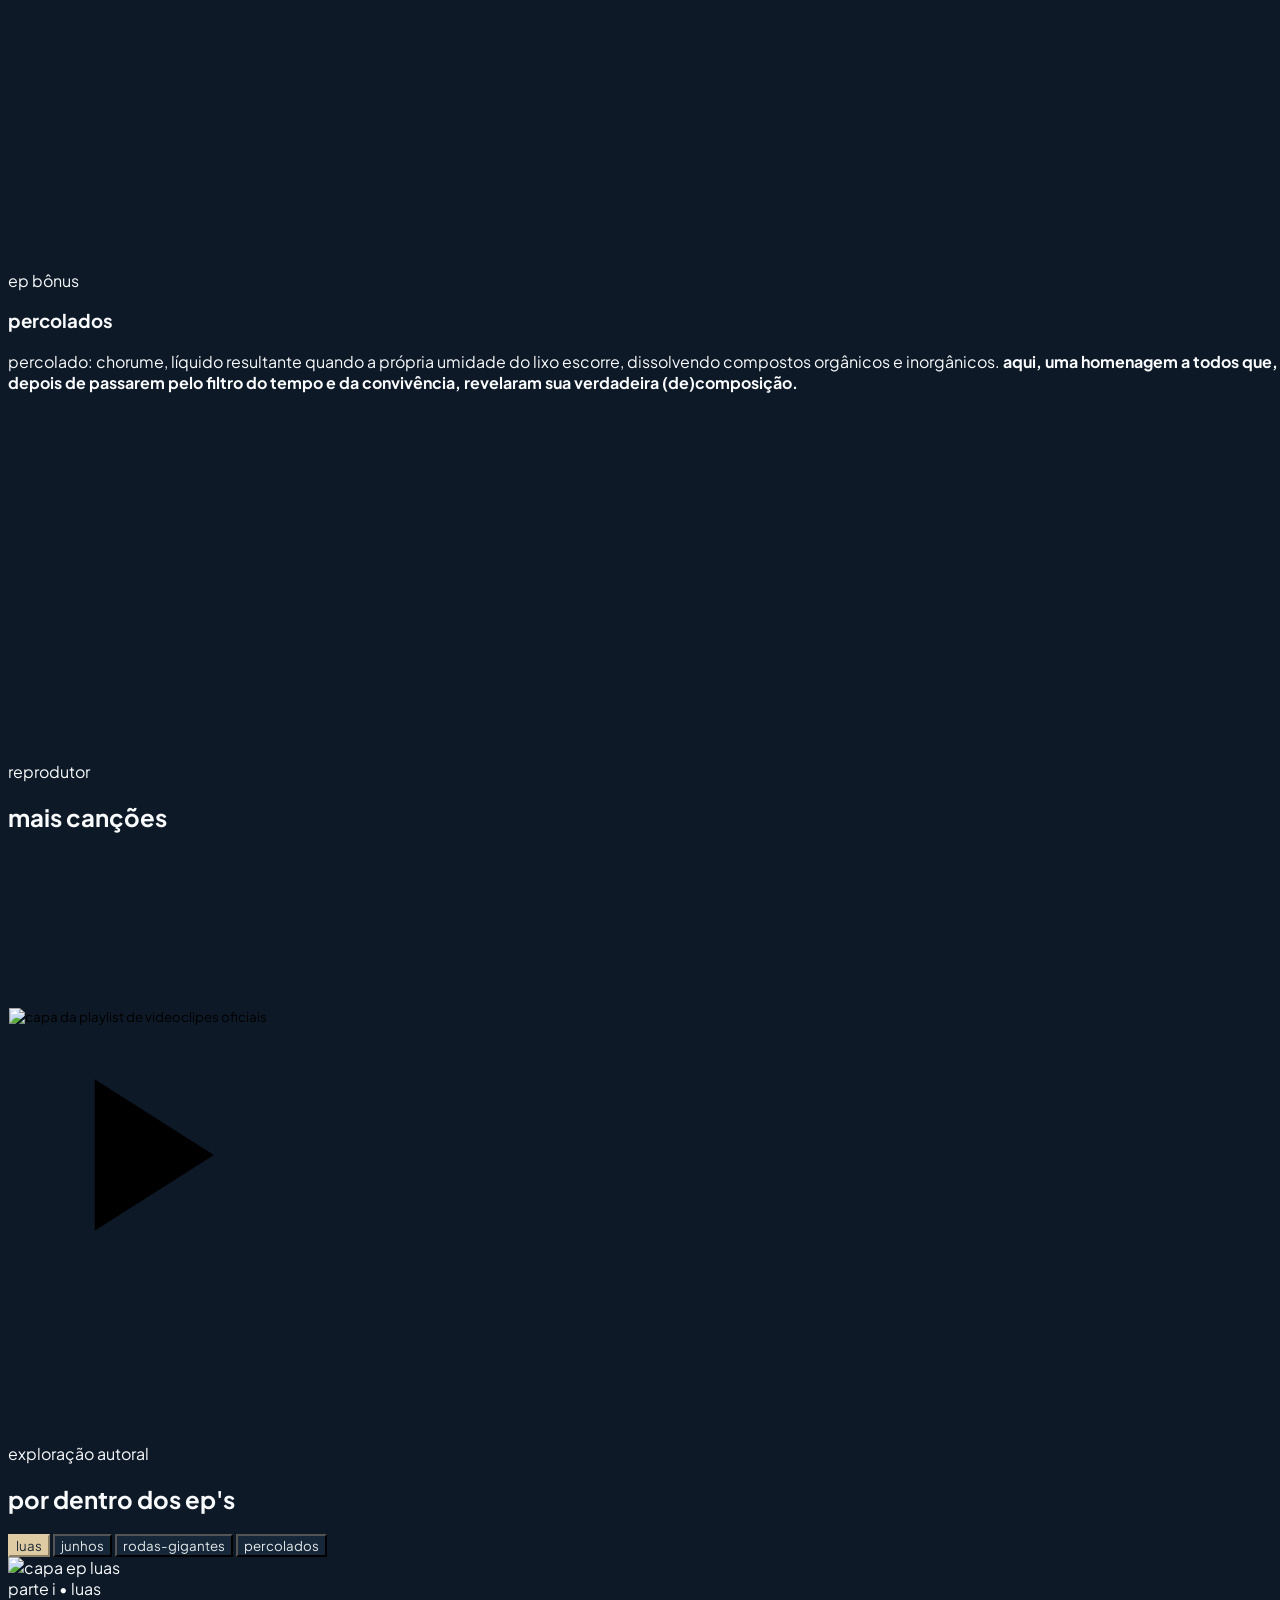
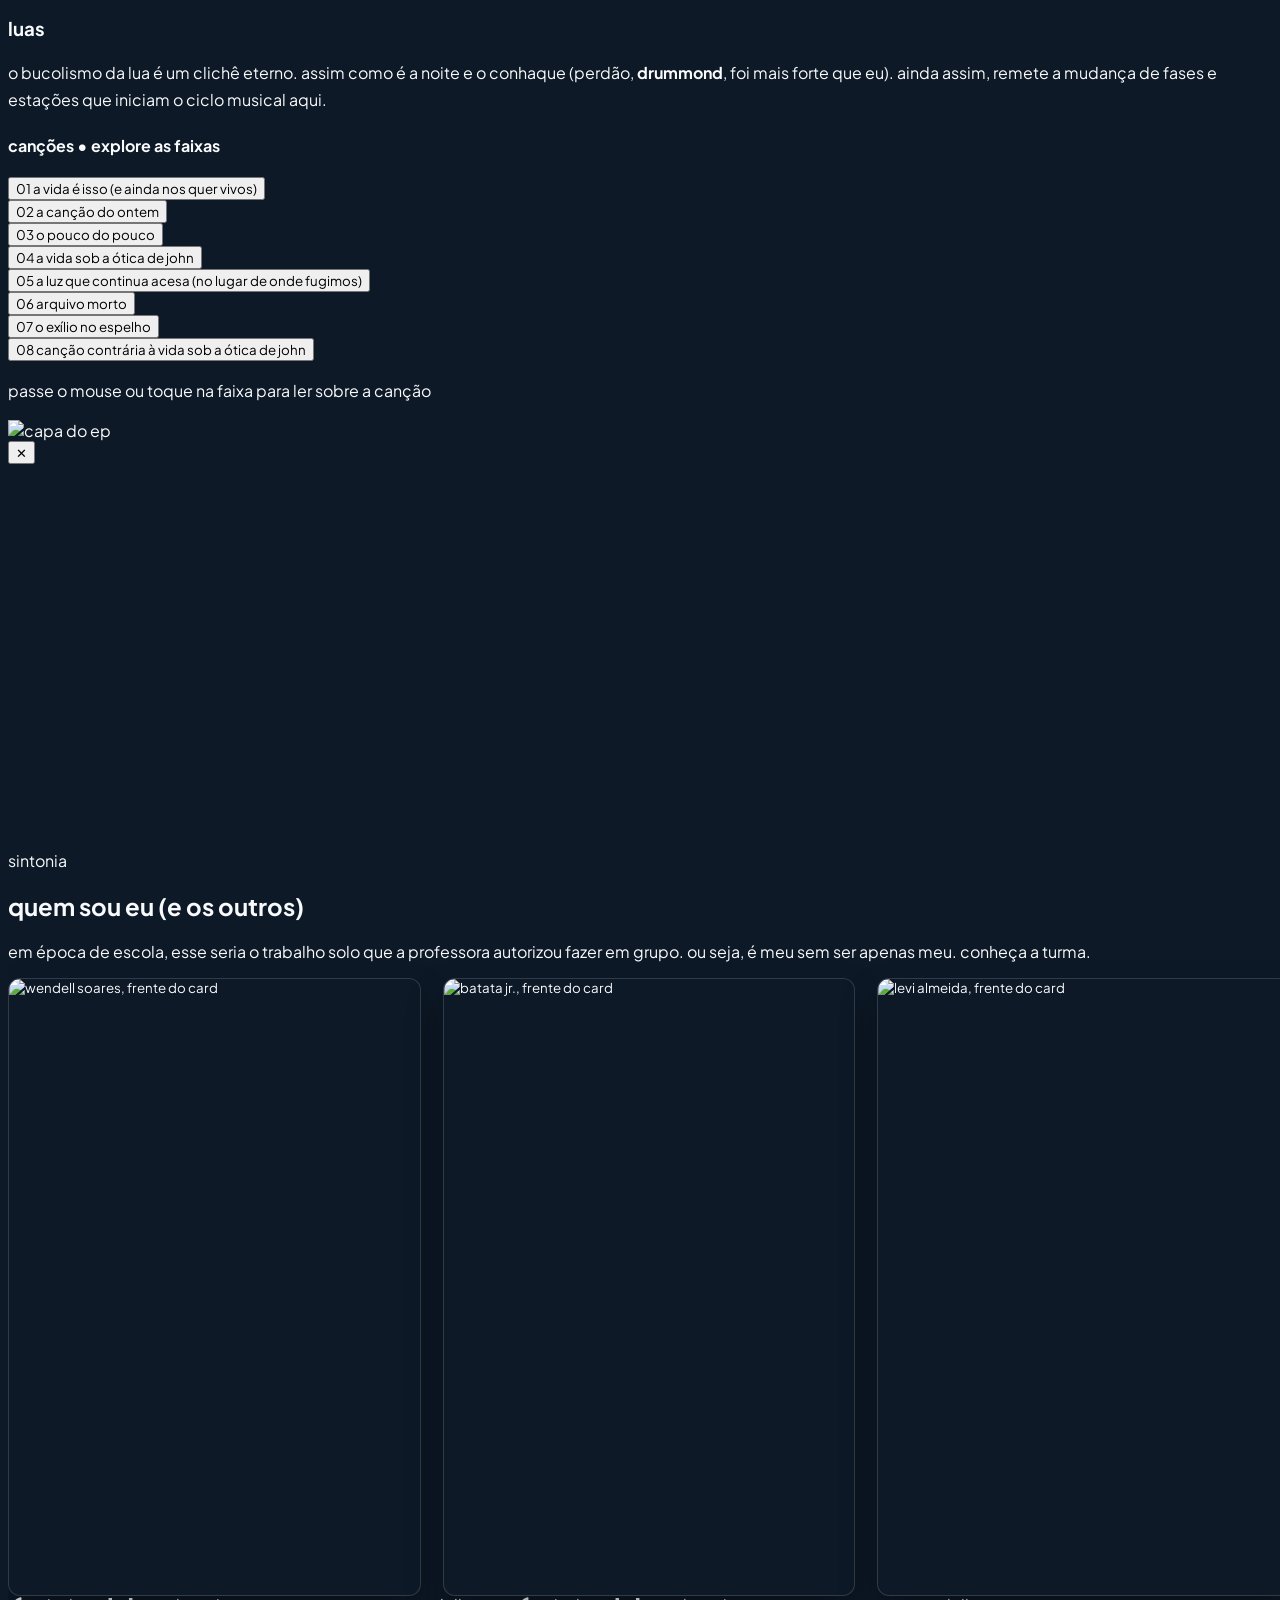
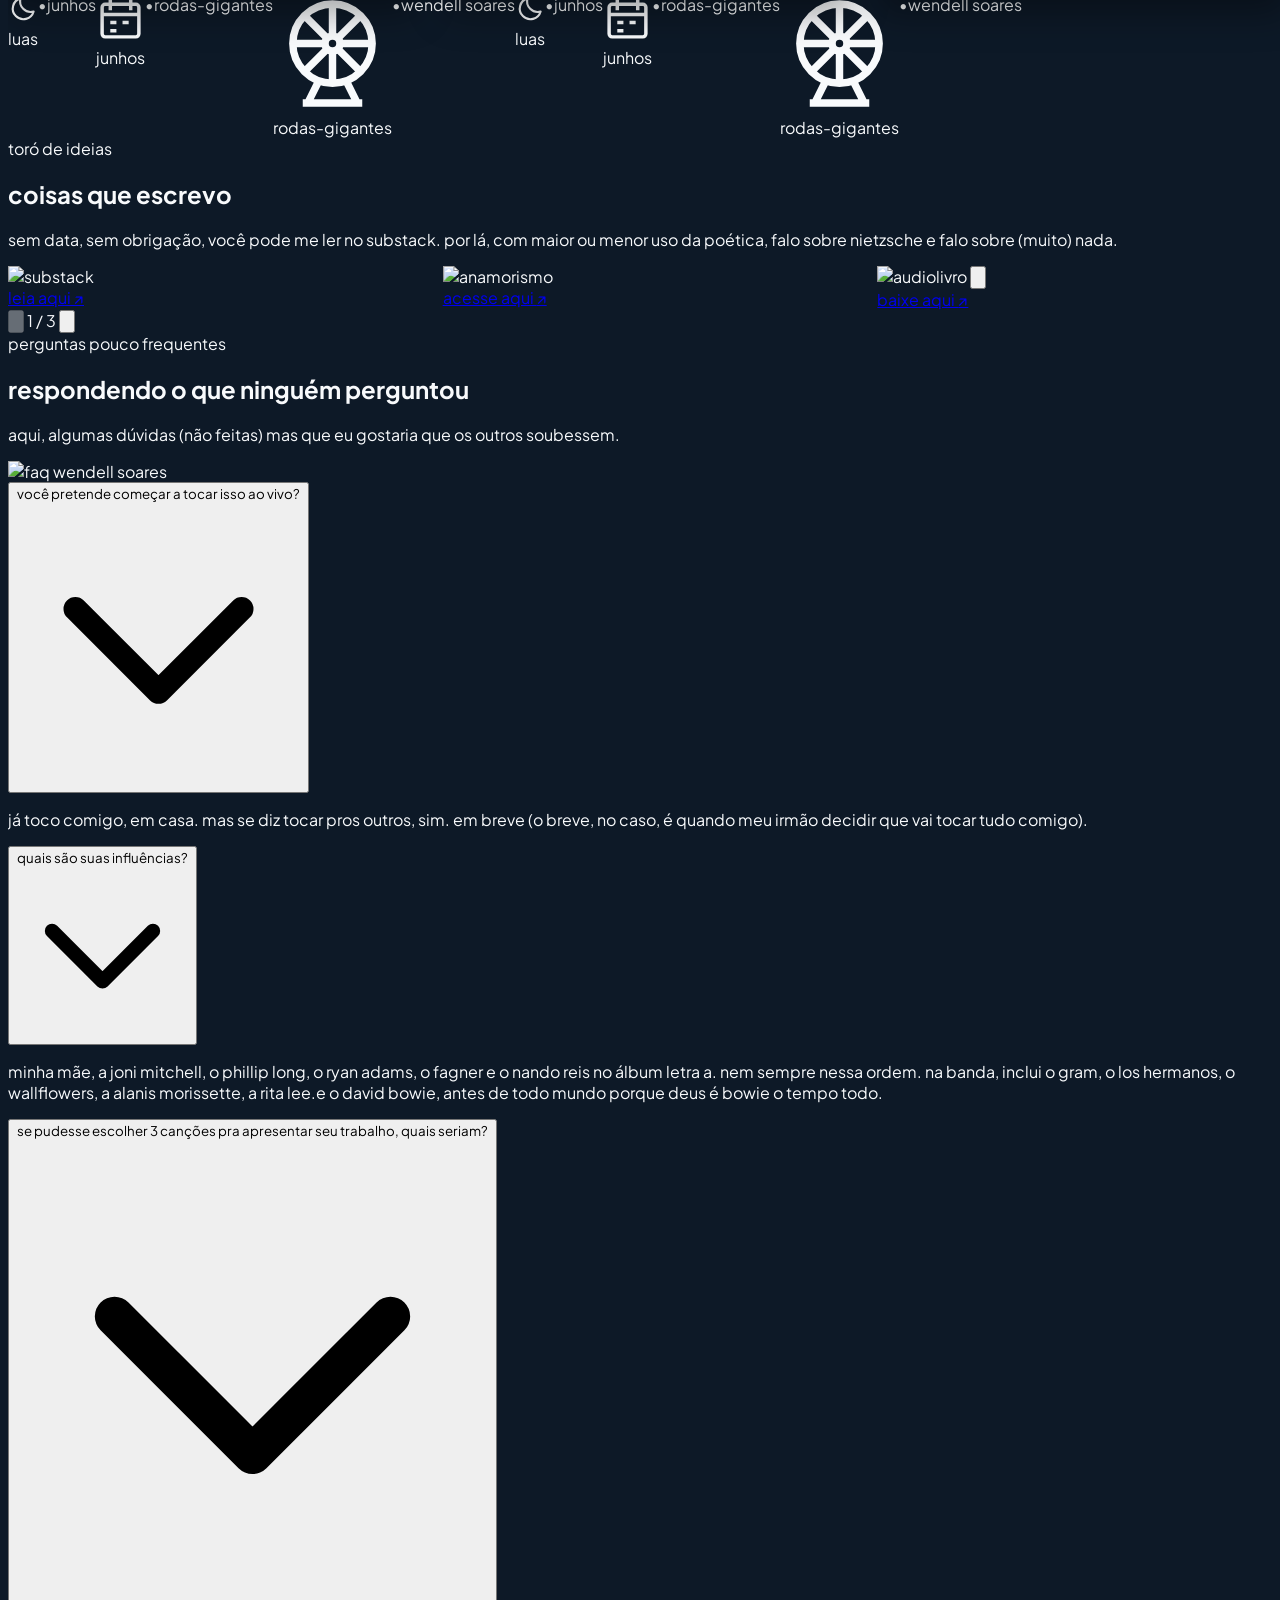
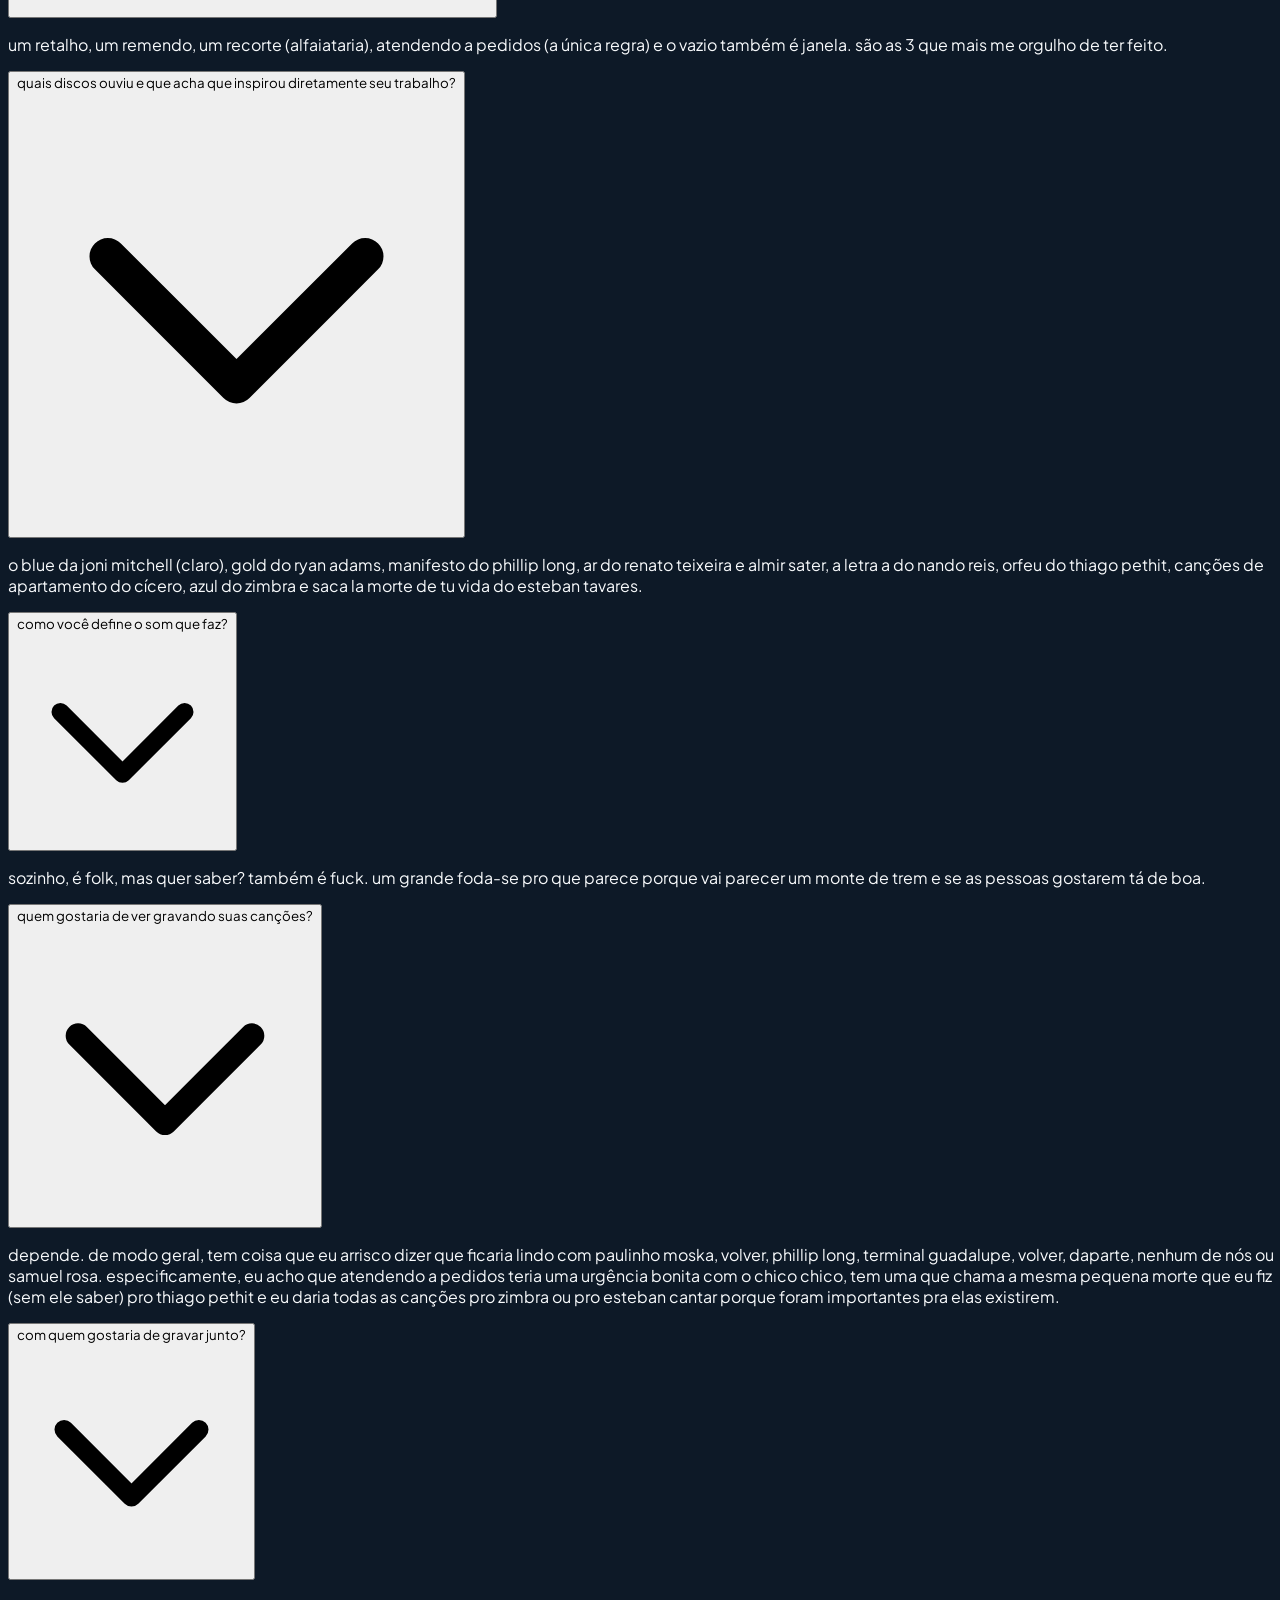
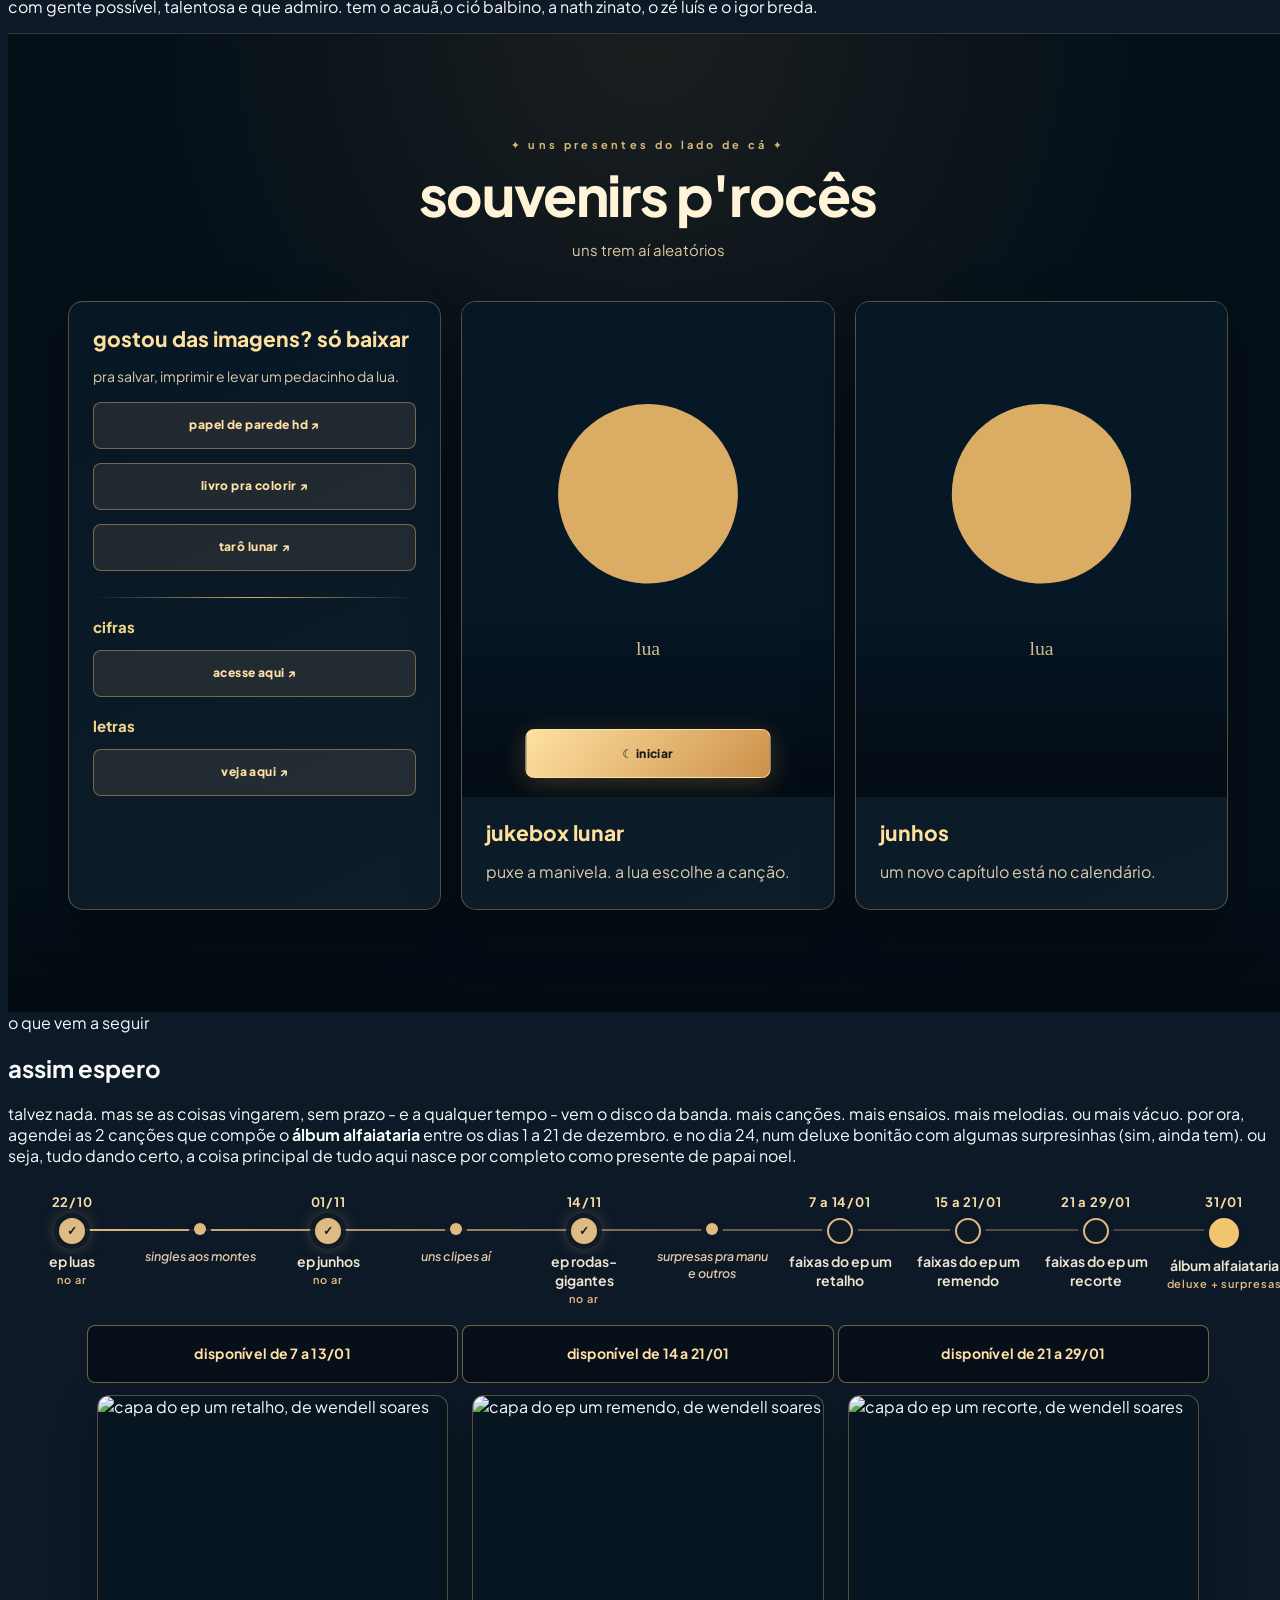
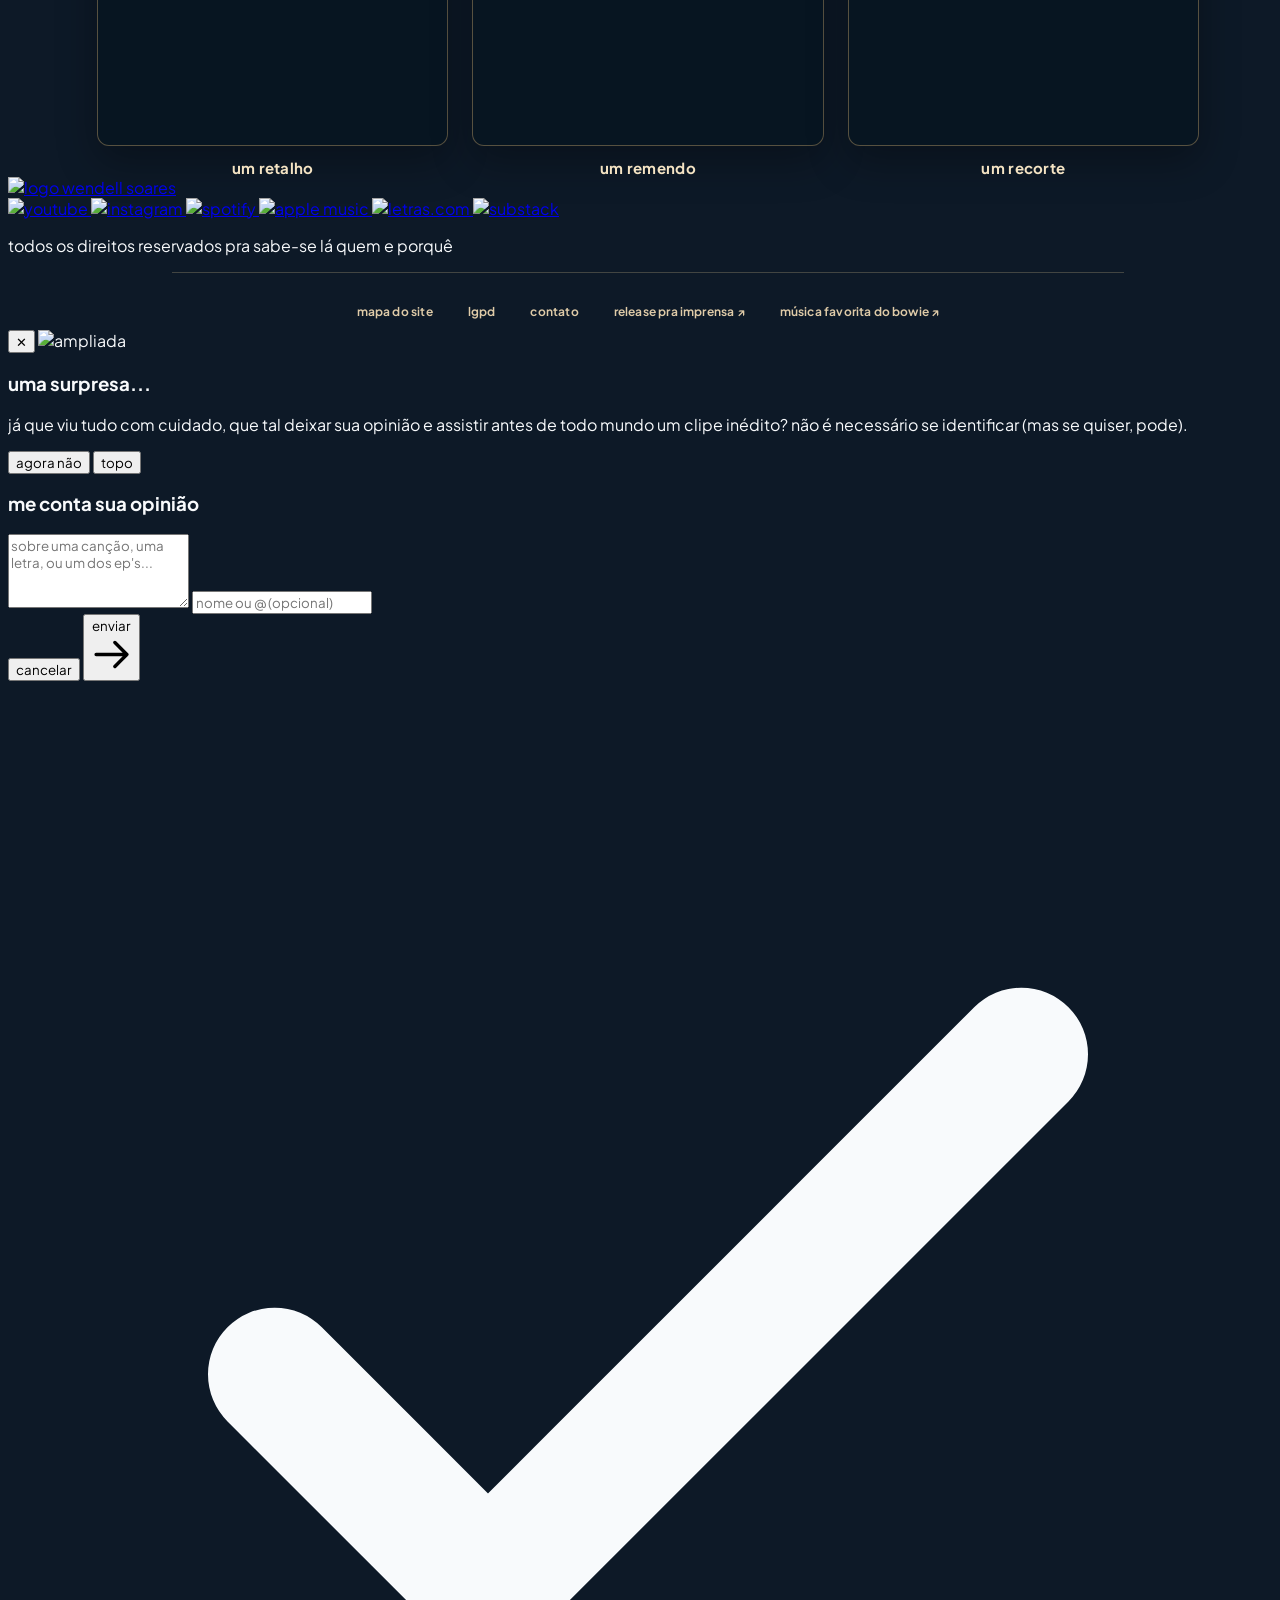
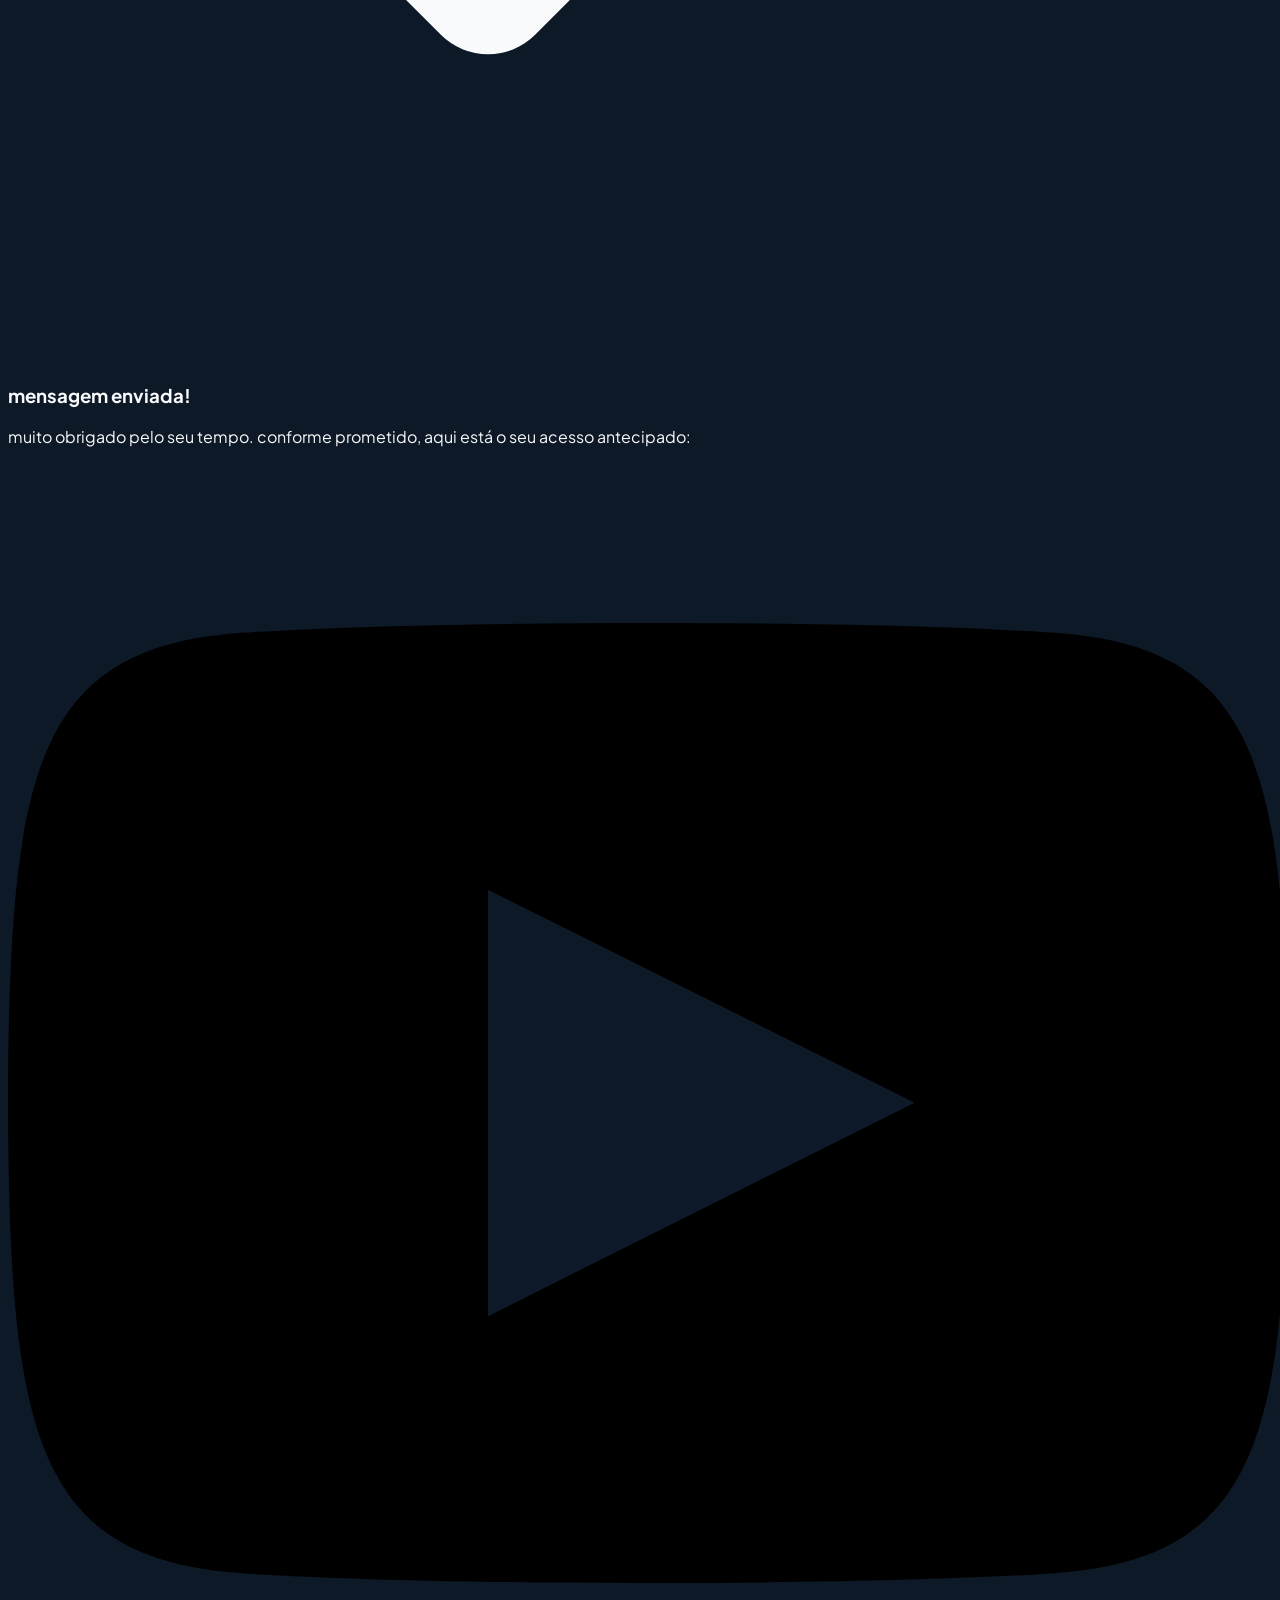
==== commit cf5b787e: "Update index.html" ====
--- a/index.html
+++ b/index.html
@@ -1220,7 +1220,7 @@
                         <div class="relative w-full aspect-square rounded-lg overflow-hidden shadow-[0_15px_40px_rgba(13,25,39,0.25)] border border-[#1D2A33]/15 bg-[#0D1927] group">
                             <img src="https://raw.githubusercontent.com/dellsoares/disco/70732d00882f5014155e34e0acbab0a286c22185/anamorismo2.jpg" alt="anamorismo" class="w-full h-full object-cover group-hover:scale-105 transition-transform duration-700">
                         </div>
-                        <a href="https://www.amazon.com.br/dp/B0FMQVFBS6?" target="_blank" rel="noopener noreferrer" class="mt-4 mx-auto w-fit flex items-center justify-center gap-2 bg-[#1D2A33]/10 hover:bg-[#1D2A33] text-[#1D2A33] hover:text-[#DECBA4] border border-[#1D2A33]/20 px-6 py-2.5 rounded-md text-sm font-semibold tracking-wide transition-colors">compre aqui <span aria-hidden="true">↗</span></a>
+                        <a href="https://dellsoares.github.io/anamorismo/" target="_blank" rel="noopener noreferrer" class="mt-4 mx-auto w-fit flex items-center justify-center gap-2 bg-[#1D2A33]/10 hover:bg-[#1D2A33] text-[#1D2A33] hover:text-[#DECBA4] border border-[#1D2A33]/20 px-6 py-2.5 rounded-md text-sm font-semibold tracking-wide transition-colors">acesse aqui <span aria-hidden="true">↗</span></a>
                     </div>
                     
                     <!-- Item 3: Audiolivro -->
